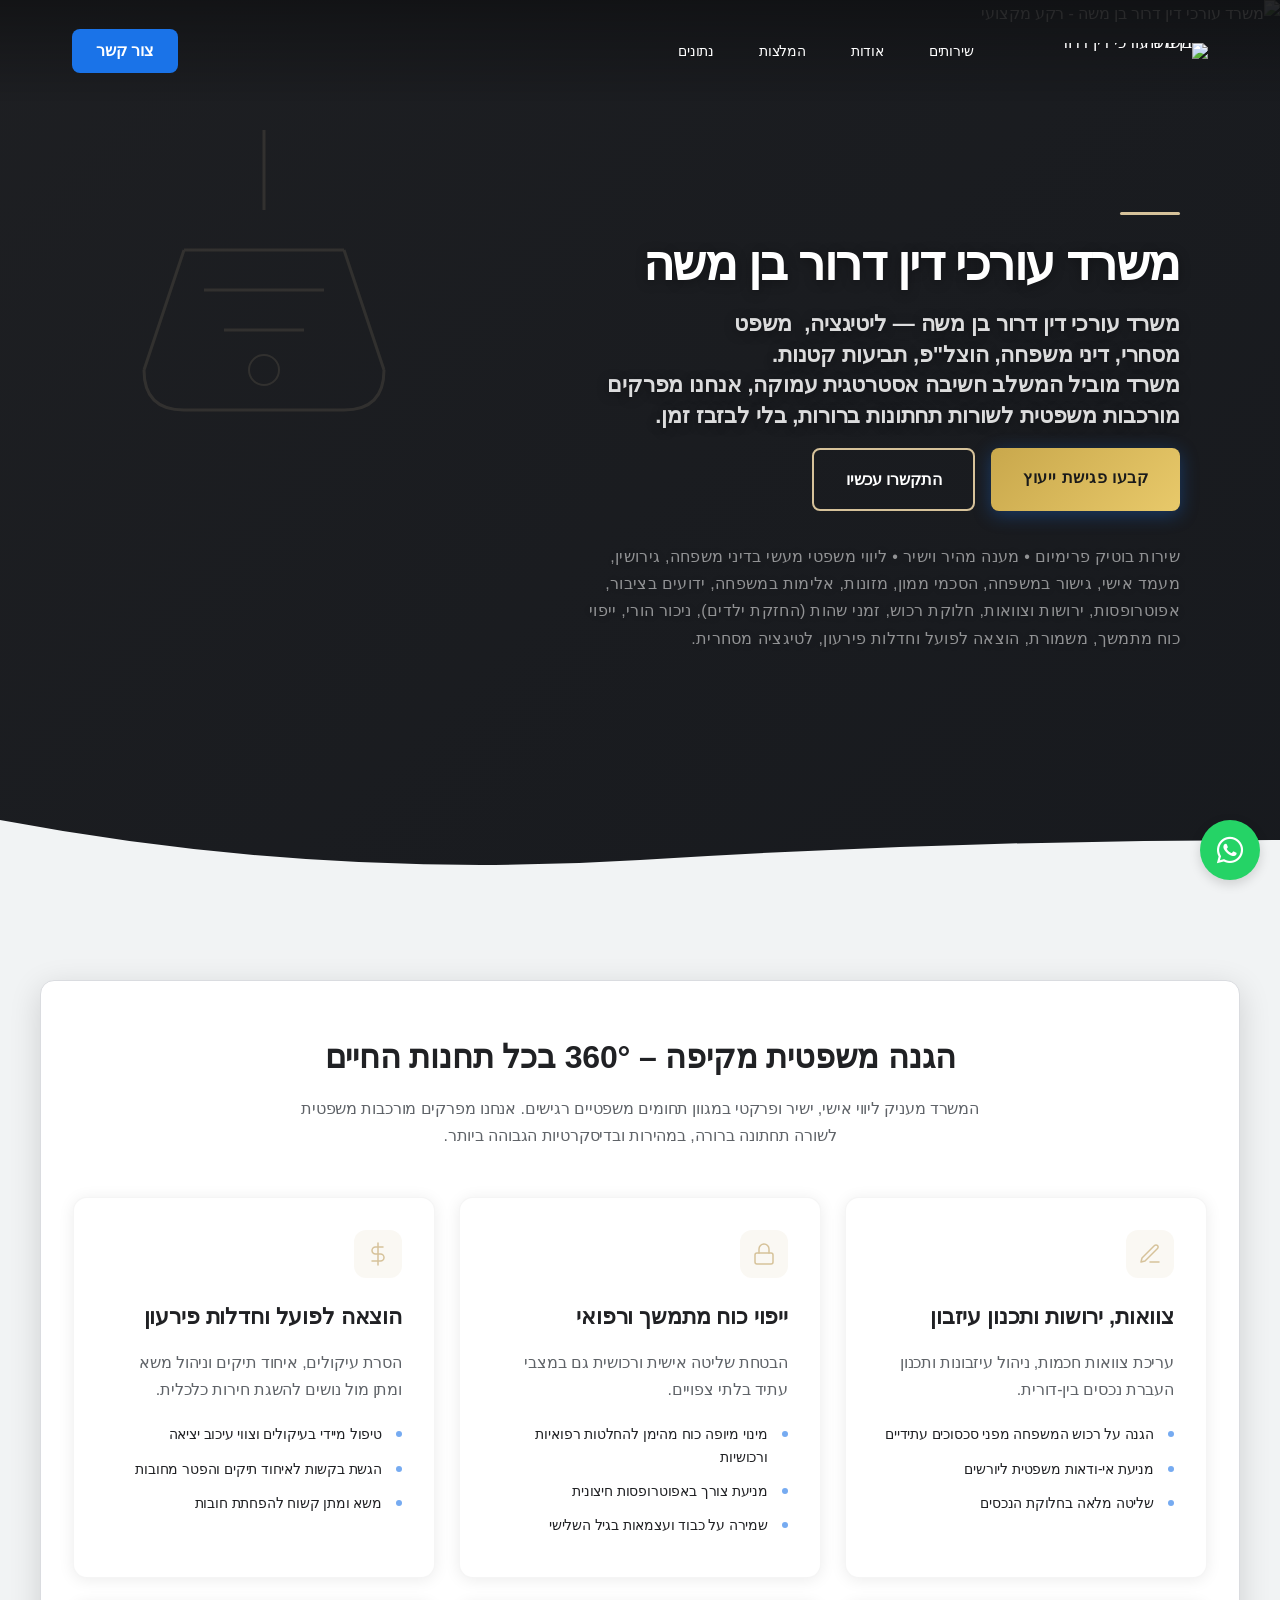
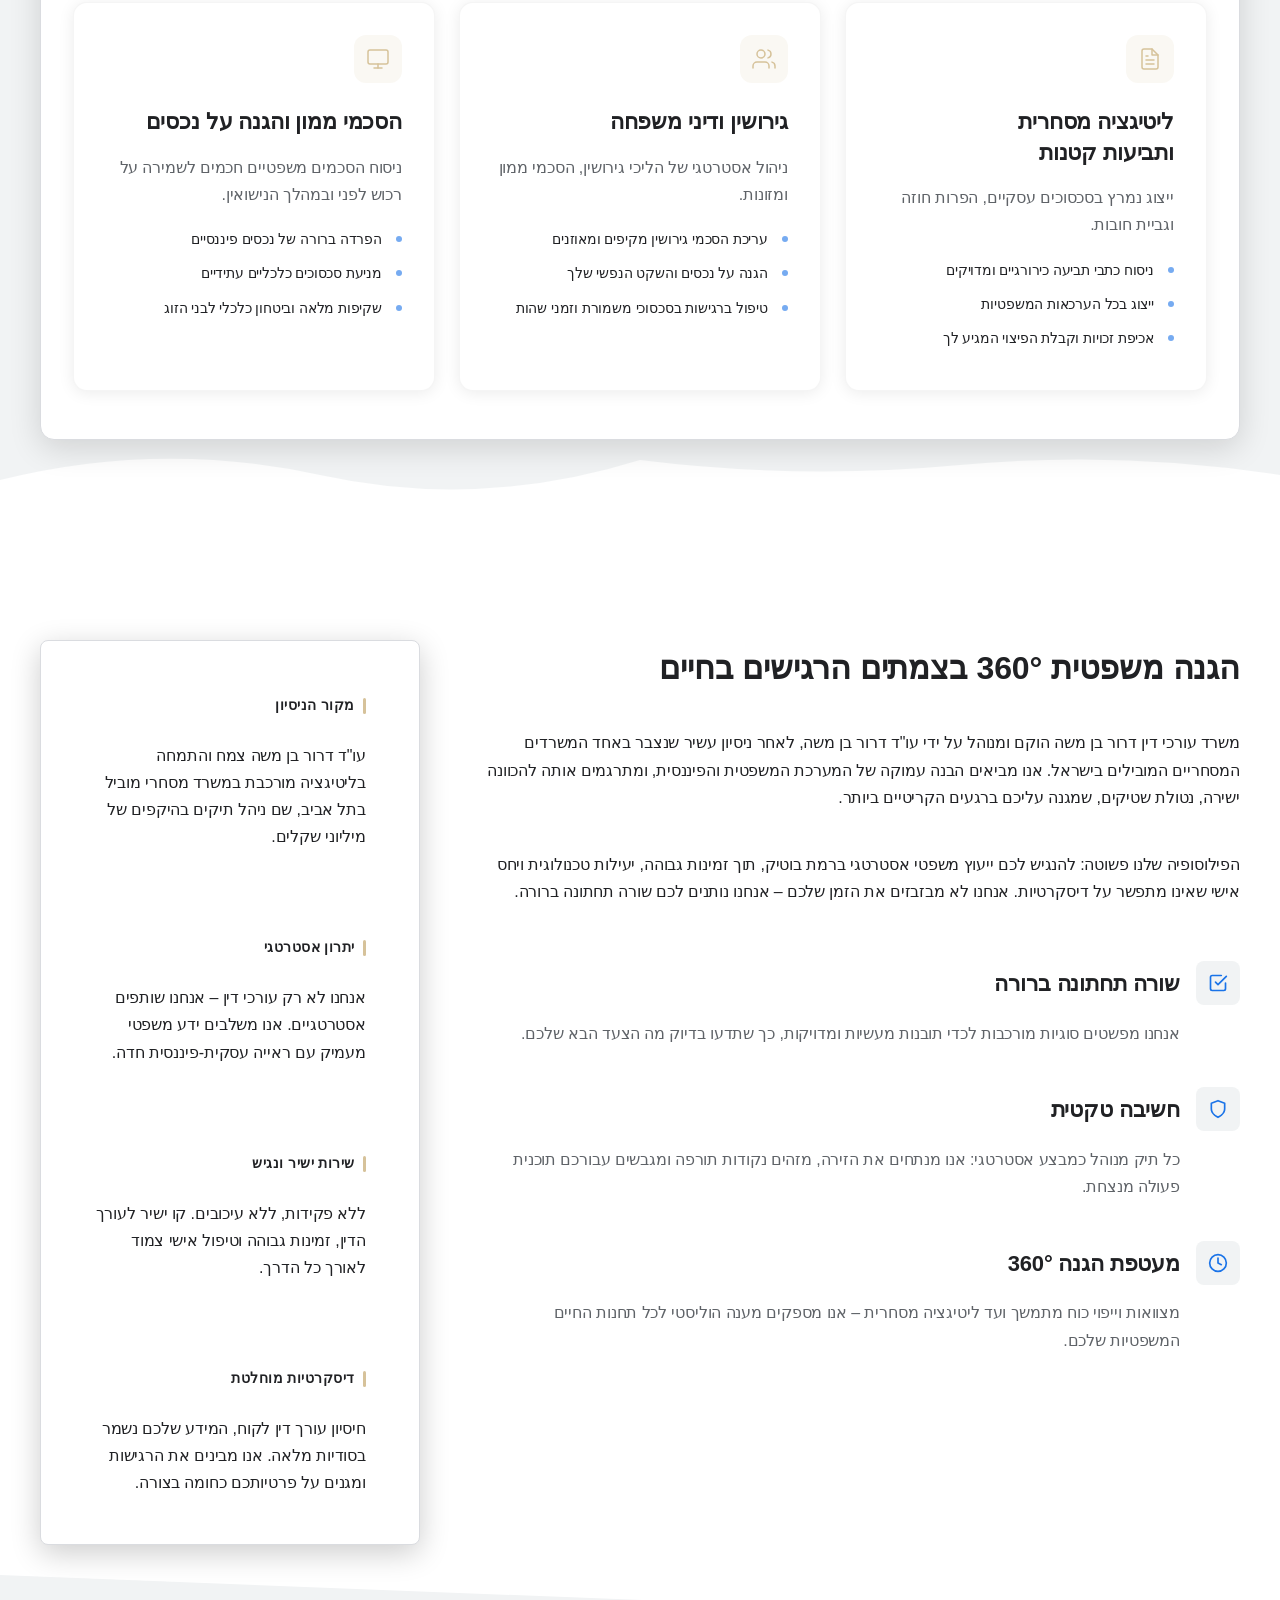
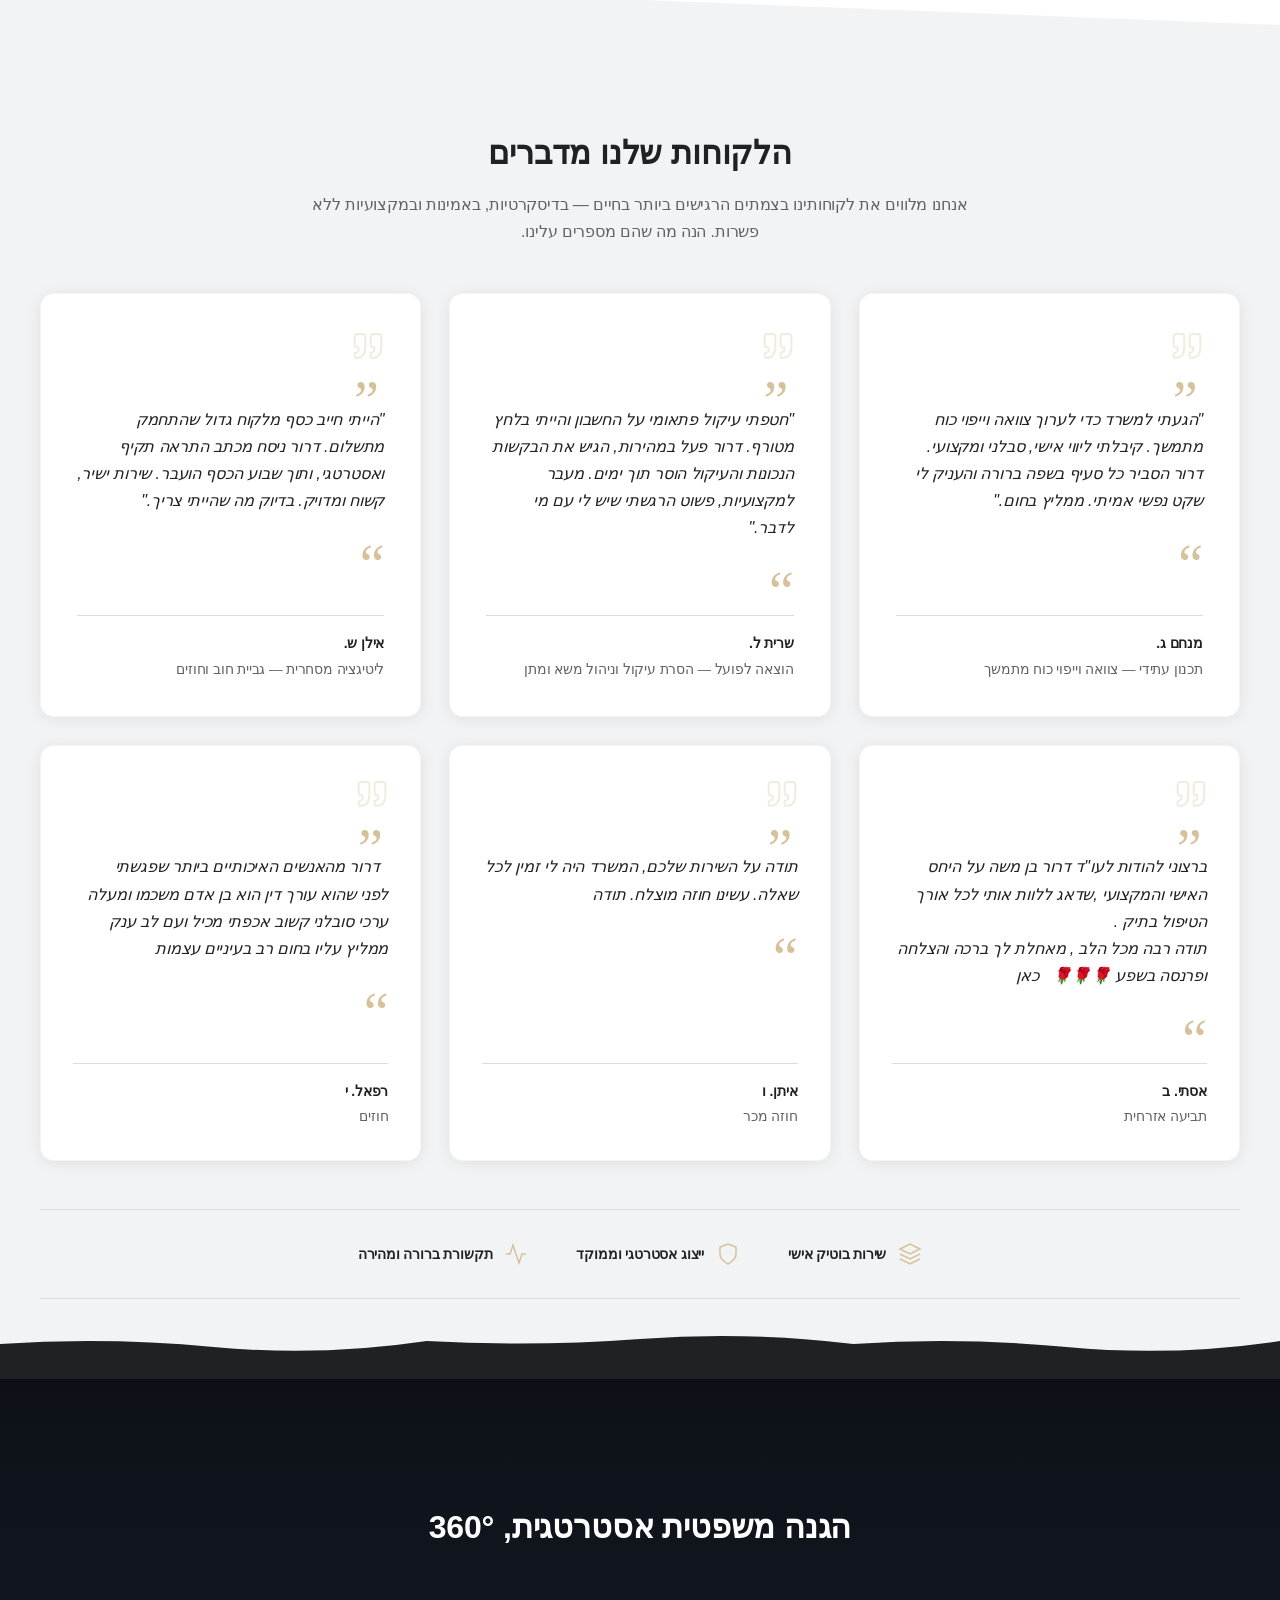
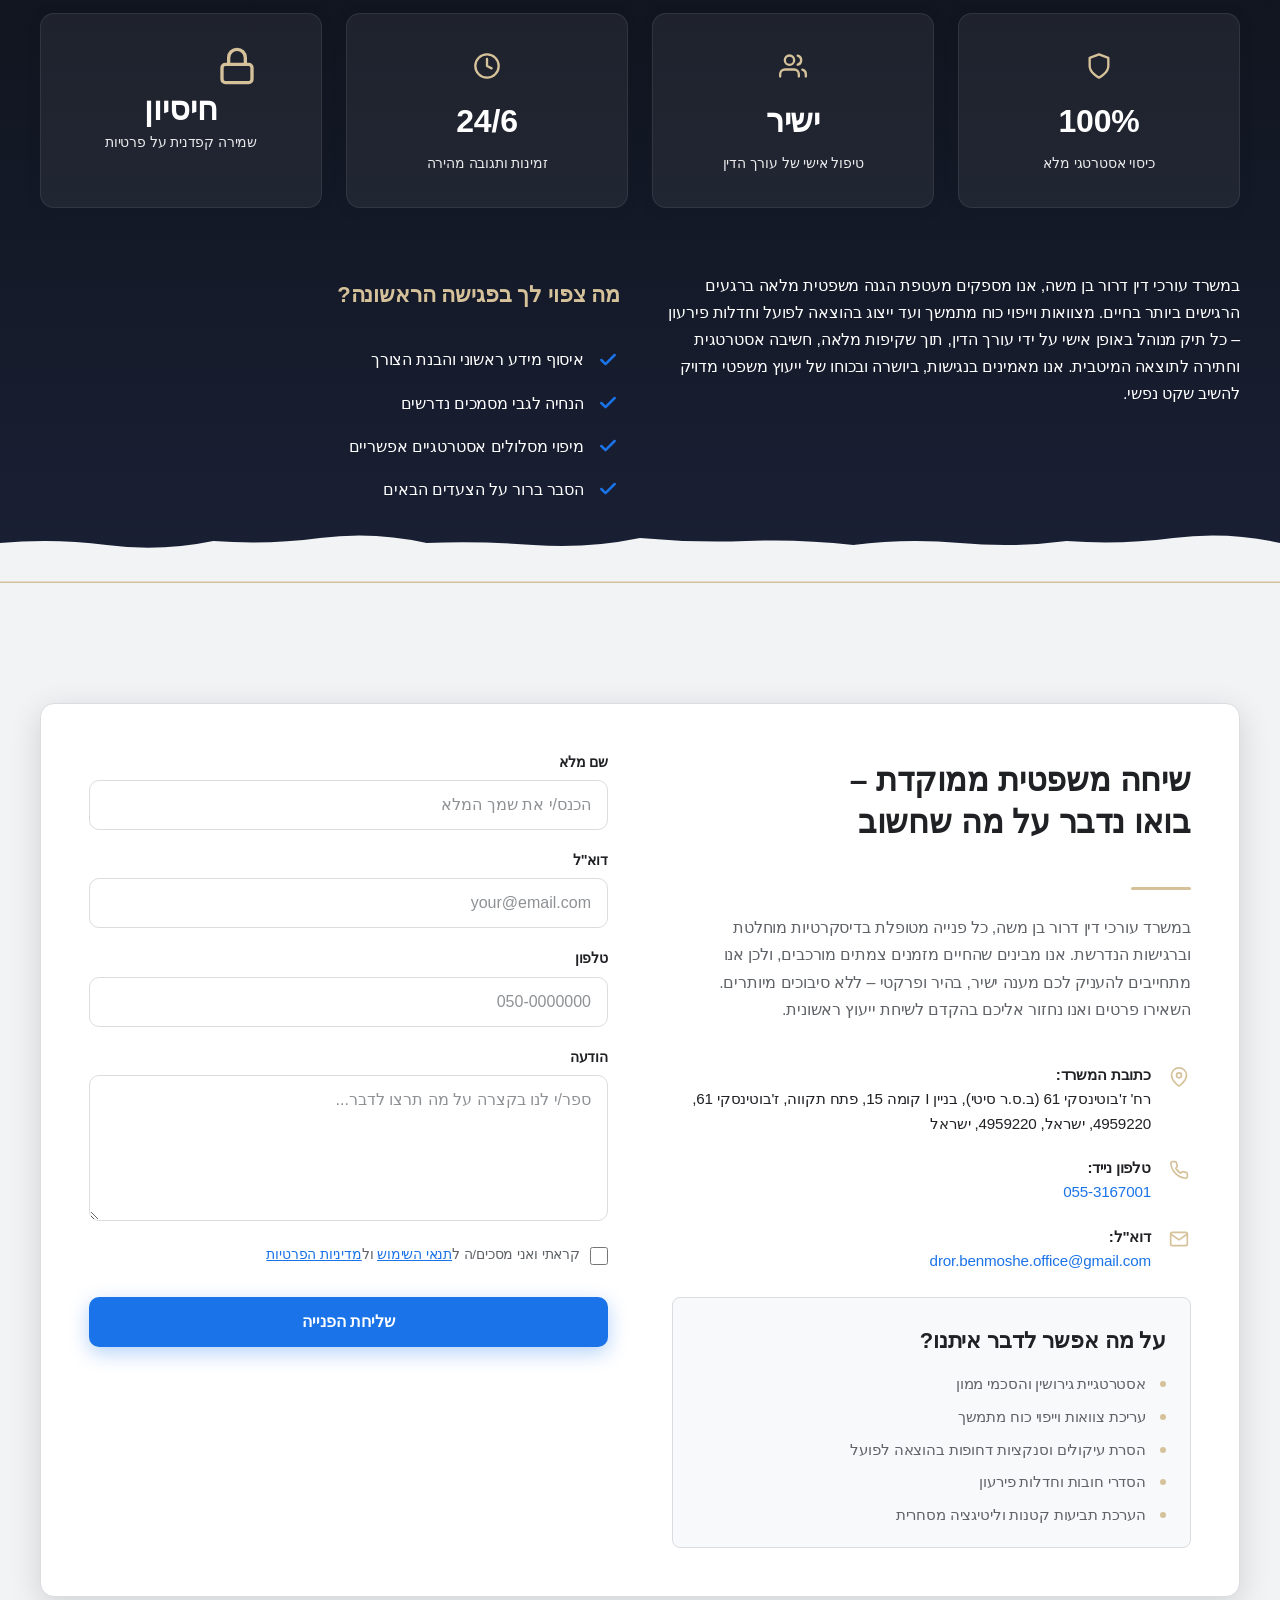
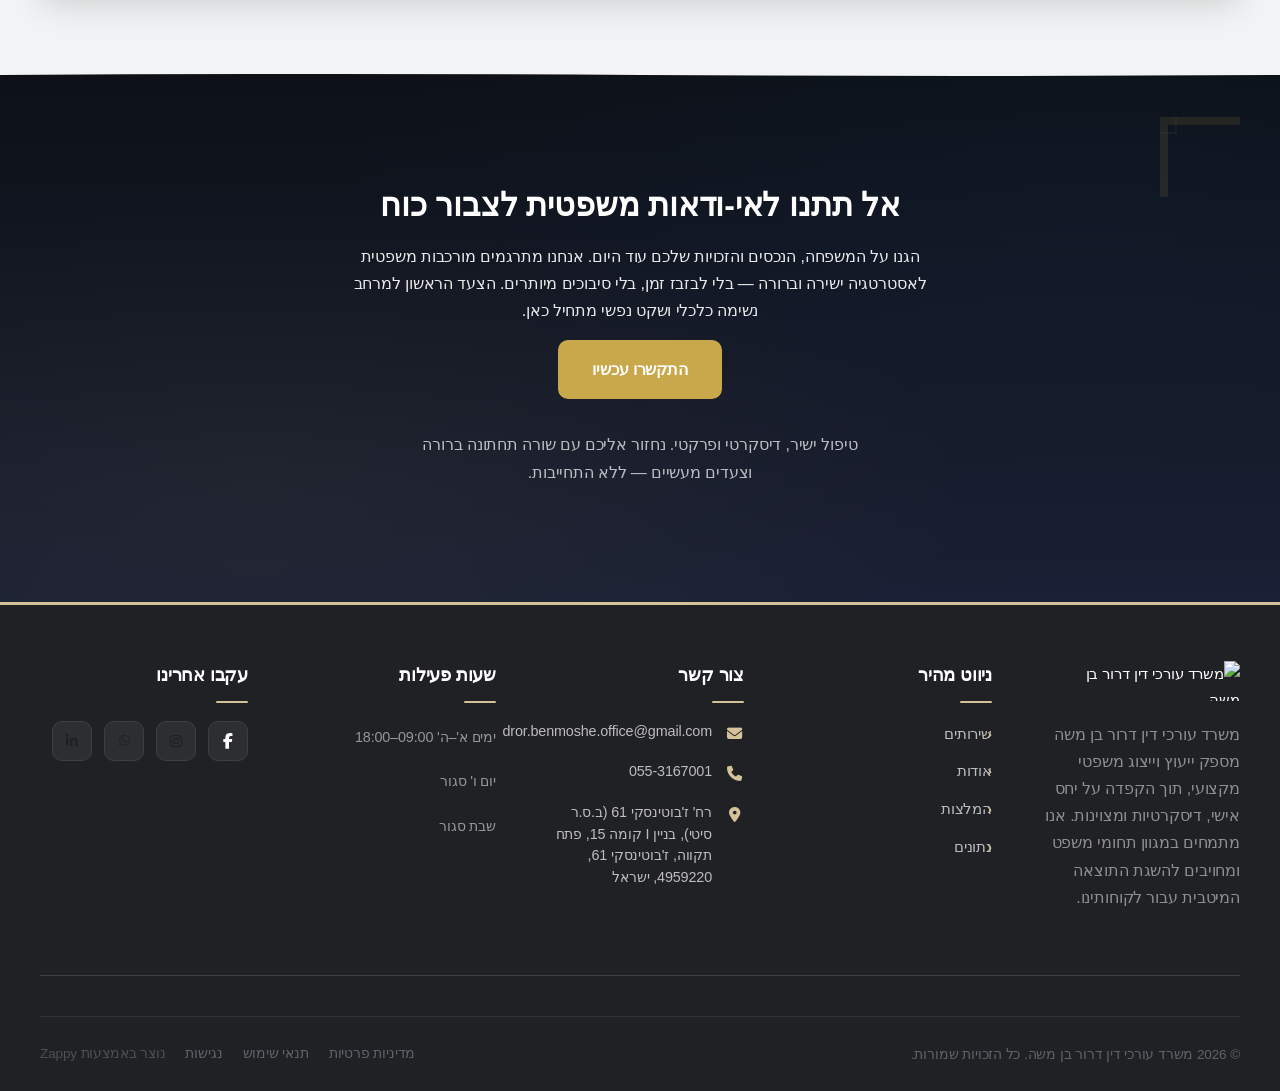
==== index.html @ 597d8783 "Background sync: Progressive GitHub Sync" ====
<!DOCTYPE html>
<html lang="he" dir="rtl">
<head>
    <meta charset="UTF-8">
    <meta name="viewport" content="width=device-width, initial-scale=1.0">
    <meta name="robots" content="index, follow">
    <title>הגנה משפטית 360° — משרד עורכי דין דרור בן משה</title>
    <meta name="description" content="משרד בוטיק מוביל המעניק שירותי ייעוץ משפטי prepaid לרגעים הרגישים בחיים: צוואות, ייפוי כוח, חדלות פירעון ותביעות קטנות. דיסקרטיות, בהירות וליווי צמוד מזומן לפתרון. התקשרו עוד היום לפגישת היכרות.">
    <meta name="keywords" content="שירותים משפטיים prepaid, ייעוץ משפטי unbundled, עורך דין צוואות וייפוי כוח, חדלות פירעון וייעוץ כלכלי, משרד עורכי דין בוטיק">
    
    <!-- Favicons -->
    <link rel="icon" type="image/x-icon" href="/assets/favicon.ico">
    <link rel="icon" type="image/png" sizes="16x16" href="/assets/favicon-16x16.png">
    <link rel="icon" type="image/png" sizes="32x32" href="/assets/favicon-32x32.png">
    <link rel="icon" type="image/png" sizes="48x48" href="/assets/favicon-48x48.png">
    <link rel="icon" type="image/png" sizes="192x192" href="/assets/favicon-192x192.png">
    <link rel="icon" type="image/png" sizes="512x512" href="/assets/favicon-512x512.png">
    <link rel="apple-touch-icon" href="/assets/apple-touch-icon.png">
    <!-- Zappy Analytics -->
<script>
(function() {
  'use strict';
  
  // Configuration
  var config = {
    websiteId: 'db099680-3b68-44b3-8555-7698081697cc',
    apiUrl: 'https://api.zappy5.com/api/analytics/track',
    sessionDuration: 30 * 60 * 1000, // 30 minutes
    visitorDuration: 30 * 24 * 60 * 60 * 1000, // 30 days
    trackPageViews: true,
    trackClicks: true,
    trackFormSubmissions: true
  };
  
  // Generate or retrieve persistent visitor ID (30 days)
  function getVisitorId() {
    var visitorKey = 'zappy_visitor_' + config.websiteId;
    var visitor = null;
    
    try {
      visitor = localStorage.getItem(visitorKey);
      if (visitor) {
        var visitorData = JSON.parse(visitor);
        var now = Date.now();
        
        // Check if visitor ID is still valid (30 days)
        if (now - visitorData.created < config.visitorDuration) {
          // Update last seen timestamp
          visitorData.lastSeen = now;
          localStorage.setItem(visitorKey, JSON.stringify(visitorData));
          return visitorData.id;
        }
      }
    } catch (e) {
      console.warn('Zappy Analytics: LocalStorage not available');
    }
    
    // Generate new visitor ID
    var newVisitorId = 'zv_' + Date.now() + '_' + Math.random().toString(36).substr(2, 9);
    
    try {
      localStorage.setItem(visitorKey, JSON.stringify({
        id: newVisitorId,
        created: Date.now(),
        lastSeen: Date.now()
      }));
    } catch (e) {
      // Continue without local storage
    }
    
    return newVisitorId;
  }
  
  // Generate or retrieve session ID (30 minutes)
  function getSessionId() {
    var sessionKey = 'zappy_session_' + config.websiteId;
    var session = null;
    
    try {
      session = sessionStorage.getItem(sessionKey);
      if (session) {
        var sessionData = JSON.parse(session);
        var now = Date.now();
        
        // Check if session is still valid
        if (now - sessionData.timestamp < config.sessionDuration) {
          // Update timestamp
          sessionData.timestamp = now;
          sessionStorage.setItem(sessionKey, JSON.stringify(sessionData));
          return sessionData.id;
        }
      }
    } catch (e) {
      console.warn('Zappy Analytics: SessionStorage not available');
    }
    
    // Generate new session ID
    var newSessionId = 'zs_' + Date.now() + '_' + Math.random().toString(36).substr(2, 9);
    
    try {
      sessionStorage.setItem(sessionKey, JSON.stringify({
        id: newSessionId,
        timestamp: Date.now()
      }));
    } catch (e) {
      // Continue without session storage
    }
    
    return newSessionId;
  }
  
  var visitorId = getVisitorId();
  var sessionId = getSessionId();
  
  // Track an event
  function trackEvent(eventType, data) {
    data = data || {};
    
    var eventData = {
      website_id: config.websiteId,
      event_type: eventType,
      page_path: window.location.pathname,
      referrer: document.referrer || 'direct',
      visitor_id: visitorId,
      session_id: sessionId,
      metadata: data
    };
    
    // Use sendBeacon if available (better for page unload events)
    if (navigator.sendBeacon) {
      var blob = new Blob([JSON.stringify(eventData)], { type: 'application/json' });
      navigator.sendBeacon(config.apiUrl, blob);
    } else {
      // Fallback to fetch
      fetch(config.apiUrl, {
        method: 'POST',
        headers: {
          'Content-Type': 'application/json'
        },
        body: JSON.stringify(eventData),
        keepalive: true
      }).catch(function(error) {
        console.warn('Zappy Analytics: Failed to track event', error);
      });
    }
  }
  
  // Track page view
  if (config.trackPageViews) {
    trackEvent('pageview', {
      title: document.title,
      url: window.location.href
    });
  }
  
  // Track clicks on important elements
  if (config.trackClicks) {
    document.addEventListener('click', function(e) {
      var target = e.target;
      
      // Track button clicks (counted as actions)
      if (target.tagName === 'BUTTON' || target.closest('button')) {
        var button = target.tagName === 'BUTTON' ? target : target.closest('button');
        var clickMeta = {
          element: 'button',
          text: button.textContent.trim().substring(0, 100),
          id: button.id || null,
          class: button.className || null
        };
        
        trackEvent('click', clickMeta);
      }
      
      // Track link clicks (navigation - not counted as actions)
      else if (target.tagName === 'A' || target.closest('a')) {
        var link = target.tagName === 'A' ? target : target.closest('a');
        var navMeta = {
          element: 'link',
          text: link.textContent.trim().substring(0, 100),
          href: link.href,
          external: link.hostname !== window.location.hostname
        };
        
        trackEvent('navigation', navMeta);
      }
    }, true);
  }
  
  
  // Track form submissions
  if (config.trackFormSubmissions) {
    document.addEventListener('submit', function(e) {
      var form = e.target;
      
      trackEvent('form_submit', {
        form_id: form.id || null,
        form_name: form.name || null,
        form_action: form.action || null,
        form_method: form.method || 'GET'
      });
    }, true);
  }
  
  // Track time on page (send on page unload)
  var pageLoadTime = Date.now();
  
  window.addEventListener('beforeunload', function() {
    var timeOnPage = Math.floor((Date.now() - pageLoadTime) / 1000); // in seconds
    
    trackEvent('page_unload', {
      time_on_page: timeOnPage,
      page_path: window.location.pathname
    });
  });
  
  // Expose tracking function globally for custom events
  window.zappyAnalytics = {
    track: trackEvent,
    getVisitorId: function() { return visitorId; },
    getSessionId: function() { return sessionId; }
  };
  
})();
</script>
<!-- End Zappy Analytics -->
    <meta property="og:title" content="הגנה משפטית 360° — משרד עורכי דין דרור בן משה">
    <meta property="og:description" content="משרד בוטיק מוביל המעניק שירותי ייעוץ משפטי prepaid לרגעים הרגישים בחיים: צוואות, ייפוי כוח, חדלות פירעון ותביעות קטנות. דיסקרטיות, בהירות וליווי צמוד מזומן לפתרון. התקשרו עוד היום לפגישת היכרות.">
    <meta name="twitter:card" content="summary_large_image">
    <meta name="twitter:title" content="הגנה משפטית 360° — משרד עורכי דין דרור בן משה">
    <meta name="twitter:description" content="משרד בוטיק מוביל המעניק שירותי ייעוץ משפטי prepaid לרגעים הרגישים בחיים: צוואות, ייפוי כוח, חדלות פירעון ותביעות קטנות. דיסקרטיות, בהירות וליווי צמוד מזומן לפתרון. התקשרו עוד היום לפגישת היכרות.">
    <meta property="og:type" content="website">
  <meta property="og:locale" content="he_IL">
  
  
  
  
  
  <link rel="stylesheet" href="https://cdnjs.cloudflare.com/ajax/libs/font-awesome/6.4.0/css/all.min.css">
  <style>
    .skip-link { position: absolute; top: 0; left: 0; transform: translateY(-200%); padding: 12px 18px; background: var(--bg-dark, #1a1a1a); color: var(--text-light, #fff); font-weight: 600; border-radius: 0 0 8px 0; z-index: 10000; }
    .skip-link:focus { transform: none; outline: 2px solid var(--ring, #fff); outline-offset: 2px; }
    :focus-visible { outline: 2px solid var(--ring, currentColor); outline-offset: 3px; }
  </style>


  
    <!-- Favicons -->
    <link rel="icon" type="image/x-icon" href="/assets/favicon.ico">
    <link rel="icon" type="image/png" sizes="16x16" href="/assets/favicon-16x16.png">
    <link rel="icon" type="image/png" sizes="32x32" href="/assets/favicon-32x32.png">
    <link rel="icon" type="image/png" sizes="48x48" href="/assets/favicon-48x48.png">
    <link rel="icon" type="image/png" sizes="192x192" href="/assets/favicon-192x192.png">
    <link rel="icon" type="image/png" sizes="512x512" href="/assets/favicon-512x512.png">
    <link rel="apple-touch-icon" href="/assets/apple-touch-icon.png">
    <!-- Cookie Consent -->
    <link rel="stylesheet" href="https://cdn.jsdelivr.net/npm/vanilla-cookieconsent@3/dist/cookieconsent.css">
    <script src="https://cdn.jsdelivr.net/npm/vanilla-cookieconsent@3/dist/cookieconsent.umd.js"></script>
    <!-- Mickidum Accessibility Toolbar -->
    <script src="https://cdn.jsdelivr.net/gh/mickidum/acc_toolbar/acctoolbar/acctoolbar.min.js"></script>
    <link rel="stylesheet" href="/styles.css">
    <script>window.ZAPPY_WEBSITE_ID = "db099680-3b68-44b3-8555-7698081697cc"; window.ZAPPY_API_BASE = "https://api.zappy5.com";</script>

    <style id="zappy-dropdown-submenu-styles">
      /* ========== DESKTOP DROPDOWN SUBMENU STYLES ========== */
      /* Base styles for dropdown submenus - parent must be positioned */
      .nav-menu li:has(.sub-menu), nav li:has(.sub-menu), .navbar li:has(.sub-menu), #navMenu li:has(.sub-menu) { position: relative; }
      /* Submenu base - hidden by default */
      .nav-menu .sub-menu, nav .sub-menu, .navbar .sub-menu, #navMenu .sub-menu { display: block !important; position: absolute !important; top: 100%; left: 0; min-width: 220px; background: white; border-radius: 8px; box-shadow: 0 8px 25px rgba(0,0,0,0.15); padding: 8px 0; opacity: 0; visibility: hidden; transform: translateY(10px); transition: all 0.3s ease; z-index: 1000; list-style: none; pointer-events: none; }
      /* CRITICAL: Desktop hover styles to show dropdown */
      .nav-menu li:hover > .sub-menu, nav li:hover > .sub-menu, .navbar li:hover > .sub-menu, #navMenu li:hover > .sub-menu { opacity: 1 !important; visibility: visible !important; transform: translateY(0) !important; pointer-events: auto !important; }
      /* Submenu item styling */
      .sub-menu li { list-style: none; margin: 0; padding: 0; }
      .sub-menu a { display: block !important; padding: 10px 16px !important; color: var(--text-dark, #333) !important; font-weight: 500; text-decoration: none; white-space: nowrap; transition: background-color 0.2s; }
      .sub-menu .zappy-nav-child > a { padding-left: 28px !important; font-size: 0.9em !important; opacity: 0.85 !important; }
      [dir="rtl"] .sub-menu .zappy-nav-child > a, html[lang="he"] .sub-menu .zappy-nav-child > a, html[lang="ar"] .sub-menu .zappy-nav-child > a { padding-left: 10px !important; padding-right: 28px !important; }
      .sub-menu .zappy-nav-parent > a { font-weight: 600 !important; }
      .sub-menu a:hover { background-color: #f5f5f5; }
      /* RTL (Hebrew/Arabic) dropdown positioning */
      [dir="rtl"] .nav-menu .sub-menu, [dir="rtl"] nav .sub-menu, [dir="rtl"] .navbar .sub-menu, html[lang="he"] .nav-menu .sub-menu, html[lang="he"] nav .sub-menu, html[lang="he"] .navbar .sub-menu, html[lang="ar"] .nav-menu .sub-menu, html[lang="ar"] nav .sub-menu, html[lang="ar"] .navbar .sub-menu { left: auto !important; right: 0 !important; }
      /* Hide empty dropdown menus (exclude catalog sub-menus that use <a> children instead of <li>) */
      .sub-menu:empty, .sub-menu:not(:has(li:not(.zappy-hidden-menu-item))):not(:has(> a)), .sub-menu:not(:has(li)):not(:has(> a)) { display: none !important; opacity: 0 !important; visibility: hidden !important; pointer-events: none !important; }
      /* Desktop: show submenu on Menu Group hover */
      li:has(.menu-group-title):hover > .sub-menu { opacity: 1 !important; visibility: visible !important; transform: translateY(0) !important; pointer-events: auto !important; }
      /* Menu Group title styling */
      .nav-menu > li > .menu-group-title, #navMenu > li > .menu-group-title { display: inline-block; padding: 0.5rem 1rem; cursor: default; user-select: none; }
      
      /* ========== MOBILE SUBMENU STYLES ========== */
      @media (max-width: 768px) {
        .nav-menu .sub-menu, nav .sub-menu, .navbar .sub-menu, #navMenu .sub-menu { position: static !important; transform: none !important; box-shadow: none !important; background: transparent !important; max-height: 0; overflow: hidden; opacity: 0; visibility: hidden; transition: max-height 0.3s ease, opacity 0.3s ease; padding: 0 !important; border-radius: 0 !important; }
        .navbar .sub-menu.mobile-expanded, .nav-menu .sub-menu.mobile-expanded, #navMenu .sub-menu.mobile-expanded { max-height: none !important; overflow-y: visible !important; opacity: 1 !important; visibility: visible !important; padding: 8px 0 8px 16px !important; }
        [dir="rtl"] .sub-menu.mobile-expanded, html[lang="he"] .sub-menu.mobile-expanded { padding: 8px 16px 8px 0 !important; }
        /* Disable hover behavior on mobile */
        .nav-menu li:hover > .sub-menu, nav li:hover > .sub-menu, .navbar li:hover > .sub-menu, #navMenu li:hover > .sub-menu { opacity: 0; visibility: hidden; pointer-events: none; }
        .nav-menu li > .sub-menu.mobile-expanded, nav li > .sub-menu.mobile-expanded, .navbar li > .sub-menu.mobile-expanded, #navMenu li > .sub-menu.mobile-expanded { opacity: 1 !important; visibility: visible !important; pointer-events: auto !important; }
        .nav-menu li:has(.sub-menu), nav li:has(.sub-menu), .navbar li:has(.sub-menu), #navMenu li:has(.sub-menu) { display: flex !important; flex-wrap: wrap !important; align-items: center !important; position: relative !important; min-height: 44px !important; }
        .nav-menu li:has(.sub-menu) > a, nav li:has(.sub-menu) > a, .navbar li:has(.sub-menu) > a, #navMenu li:has(.sub-menu) > a { flex: 1 !important; min-width: 0 !important; }
        .nav-menu li:has(.sub-menu) > .menu-group-title, nav li:has(.sub-menu) > .menu-group-title, .navbar li:has(.sub-menu) > .menu-group-title, #navMenu li:has(.sub-menu) > .menu-group-title { flex: 1 !important; min-width: 0 !important; padding: 0 !important; line-height: inherit !important; }
        .nav-menu li:has(.sub-menu) > .sub-menu, nav li:has(.sub-menu) > .sub-menu, .navbar li:has(.sub-menu) > .sub-menu, #navMenu li:has(.sub-menu) > .sub-menu { flex-basis: 100% !important; width: 100% !important; }
        .nav-menu li:has(.sub-menu) > a [class*="chevron"], .nav-menu li:has(.sub-menu) > a [class*="arrow"], .nav-menu li:has(.sub-menu) > a .fa-chevron-down, .nav-menu li:has(.sub-menu) > a .fa-angle-down, nav li:has(.sub-menu) > a [class*="chevron"], nav li:has(.sub-menu) > a [class*="arrow"], #navMenu li:has(.sub-menu) > a [class*="chevron"], #navMenu li:has(.sub-menu) > a [class*="arrow"] { display: none !important; visibility: hidden !important; }
        .mobile-submenu-toggle { display: flex !important; align-items: center !important; justify-content: center !important; width: 44px !important; height: auto !important; background: transparent !important; border: none !important; cursor: pointer !important; color: var(--text-light) !important; position: static !important; flex-shrink: 0 !important; align-self: stretch !important; z-index: 2 !important; padding: 0 !important; margin: 0 !important; }
        .mobile-submenu-toggle::after { content: '' !important; width: 0 !important; height: 0 !important; border-left: 6px solid transparent !important; border-right: 6px solid transparent !important; border-top: 7px solid currentColor !important; transition: transform 0.3s ease !important; }
        .mobile-submenu-toggle.expanded::after { transform: rotate(180deg) !important; }
        .sub-menu a { padding: 10px 0 !important; display: block !important; color: var(--text-light) !important; white-space: normal !important; }
        .sub-menu .zappy-nav-child > a { padding-left: 28px !important; font-size: 0.9em !important; opacity: 0.85 !important; }
        [dir="rtl"] .sub-menu .zappy-nav-child > a, html[lang="he"] .sub-menu .zappy-nav-child > a, html[lang="ar"] .sub-menu .zappy-nav-child > a { padding-left: 0 !important; padding-right: 28px !important; }
        .sub-menu .zappy-nav-parent > a { font-weight: 600 !important; }
        .nav-menu.active, #navMenu.active { max-width: 100vw !important; overflow-x: hidden !important; box-sizing: border-box !important; }
        .navbar .sub-menu li a, nav.navbar .sub-menu li a, .zappy-products-dropdown .sub-menu a { color: var(--text-light) !important; }
      }
      @media (min-width: 769px) { .mobile-submenu-toggle { display: none !important; } }
    </style>

    <style id="zappy-widget-visibility">
      html[dir="rtl"] .whatsapp-float { right: 20px !important; left: auto !important; }
      html[dir="ltr"] .whatsapp-float, html:not([dir]) .whatsapp-float { left: 20px !important; right: auto !important; }
      html[dir="rtl"] #mic-access-tool-general-button, html[dir="rtl"] .mic-access-tool-general-button,
      html[dir="rtl"] #mic-init-access-tool .mic-access-tool-general-button,
      html[dir="rtl"] #mic-init-access-tool #mic-access-tool-general-button,
      html[dir="rtl"] ._access-icon { left: 20px !important; right: auto !important; }
      html[dir="ltr"] #mic-access-tool-general-button, html[dir="ltr"] .mic-access-tool-general-button,
      html[dir="ltr"] #mic-init-access-tool .mic-access-tool-general-button,
      html[dir="ltr"] #mic-init-access-tool #mic-access-tool-general-button,
      html[dir="ltr"] ._access-icon,
      html:not([dir]) #mic-access-tool-general-button, html:not([dir]) .mic-access-tool-general-button,
      html:not([dir]) #mic-init-access-tool .mic-access-tool-general-button,
      html:not([dir]) #mic-init-access-tool #mic-access-tool-general-button,
      html:not([dir]) ._access-icon { right: 20px !important; left: auto !important; }
      @media (max-width: 768px) { .whatsapp-float { display: flex !important; } }
      @media (min-width: 769px) { .whatsapp-float { display: flex !important; } }
      @media (max-width: 768px) {
        #mic-access-tool-general-button, .mic-access-tool-general-button,
        #mic-init-access-tool .mic-access-tool-general-button, #mic-init-access-tool #mic-access-tool-general-button,
        ._access-icon { display: flex !important; visibility: visible !important; opacity: 1 !important; pointer-events: auto !important; }
        #mic-access-tool-box.opened-mic-access-tool, .mic-access-tool-box.opened-mic-access-tool,
        #mic-init-access-tool #mic-access-tool-box.opened-mic-access-tool {
          visibility: visible !important; opacity: 1 !important; pointer-events: auto !important;
        }
      }
      @media (min-width: 769px) {
        #mic-access-tool-general-button, .mic-access-tool-general-button,
        #mic-init-access-tool .mic-access-tool-general-button, #mic-init-access-tool #mic-access-tool-general-button,
        ._access-icon { display: flex !important; visibility: visible !important; opacity: 1 !important; pointer-events: auto !important; }
        #mic-access-tool-box.opened-mic-access-tool, .mic-access-tool-box.opened-mic-access-tool,
        #mic-init-access-tool #mic-access-tool-box.opened-mic-access-tool {
          visibility: visible !important; opacity: 1 !important; pointer-events: auto !important;
        }
      }
    </style>
</head>
<body>
<a class="skip-link" href="#main">דלג לתוכן הראשי</a>
  <nav class="navbar" dir="rtl">
  <button class="mobile-toggle" id="mobileToggle" aria-label="Menu">
    <svg class="hamburger-icon" width="24" height="24" viewBox="0 0 24 24" fill="none">
      <path d="M3 12h18M3 6h18M3 18h18" stroke="currentColor" stroke-width="2" stroke-linecap="round"></path>
    </svg>
    <svg class="close-icon" width="24" height="24" viewBox="0 0 24 24" fill="none" style="display: none;">
      <path d="M18 6L6 18M6 6l12 12" stroke="currentColor" stroke-width="2" stroke-linecap="round"></path>
    </svg>
  </button>
  
  <button class="phone-header-btn" data-phone="0553167001" aria-label="Call">
    <svg width="20" height="20" viewBox="0 0 24 24" fill="currentColor">
      <path d="M22 16.92v3a2 2 0 0 1-2.18 2 19.79 19.79 0 0 1-8.63-3.07 19.5 19.5 0 0 1-6-6 19.79 19.79 0 0 1-3.07-8.67A2 2 0 0 1 4.11 2h3a2 2 0 0 1 2 1.72 12.84 12.84 0 0 0 .7 2.81 2 2 0 0 1-.45 2.11L8.09 9.91a16 16 0 0 0 6 6l1.27-1.27a2 2 0 0 1 2.11-.45 12.84 12.84 0 0 0 2.81.7A2 2 0 0 1 22 16.92z"></path>
    </svg>
  </button>

  <div class="nav-container">
    <div class="nav-right-group"><div class="nav-brand">
      <a href="/" class="logo-link"><img class="logo" src="/assets/legal-services-logo-1780522849122-pnewk5.webp?v=1780522849556-g37ozd" alt="משרד עורכי דין דרור בן משה"></a>
    </div><ul class="nav-menu" id="navMenu"><li><a href="#services">שירותים</a></li><li><a href="#about">אודות</a></li><li><a href="#testimonials">המלצות</a></li><li><a href="#stats">נתונים</a></li></ul></div>
    
    
    
    <div class="nav-cta-container">
      <a href="#contact" class="nav-cta-btn">צור קשר</a>
    </div>
  </div>
</nav>
<script>

// Navbar Mobile Menu Toggle and Contrast Fix
(function() {
  // Use 'load' event instead of 'DOMContentLoaded' to ensure we run AFTER all other scripts
  window.addEventListener('load', function() {
    
    // FIX MOBILE BUTTON CONTRAST
    // Detect navbar background color and apply contrasting color to mobile buttons
    const navbar = document.querySelector('.navbar, nav, header');
    if (!navbar) {
      console.log('[Navbar] Navbar element not found');
      return;
    }
    
    // DECLARE VARIABLES EARLY to avoid Temporal Dead Zone errors
    // These are used in multiple places below
    let mobileToggle = document.getElementById('mobileToggle') ||
                       document.querySelector('.mobile-toggle') ||
                       document.querySelector('.hamburger') ||
                       document.querySelector('.hamburger-menu') ||
                       document.querySelector('.menu-toggle') ||
                       document.querySelector('.burger-menu') ||
                       document.querySelector('[aria-label="Menu"]') ||
                       document.querySelector('[aria-label="תפריט"]');
    
    const phoneBtn = document.querySelector('.phone-header-btn');
    
    const computedStyle = window.getComputedStyle(navbar);
    let bgColor = computedStyle.backgroundColor;
    
    console.log('[Navbar] Initial navbar background:', bgColor);
    
    // Check if background is transparent or rgba with 0 alpha
    const isTransparent = bgColor === 'transparent' || 
                         bgColor === 'rgba(0, 0, 0, 0)' ||
                         (bgColor.startsWith('rgba') && bgColor.includes(', 0)'));
    
    if (isTransparent) {
      // Check for background-image or gradient
      const bgImage = computedStyle.backgroundImage;
      if (bgImage && bgImage !== 'none') {
        console.log('[Navbar] Navbar has background image/gradient, using dark text');
        bgColor = 'rgb(240, 240, 240)'; // Assume light background
      } else {
        // Transparent navbar - check body background
        const bodyBg = window.getComputedStyle(document.body).backgroundColor;
        console.log('[Navbar] Navbar transparent, using body background:', bodyBg);
        bgColor = bodyBg;
      }
    }
    
    // Calculate luminance to determine if background is light or dark
    const rgb = bgColor.match(/\d+/g);
    if (rgb && rgb.length >= 3) {
      const r = parseInt(rgb[0]);
      const g = parseInt(rgb[1]);
      const b = parseInt(rgb[2]);
      const luminance = (0.299 * r + 0.587 * g + 0.114 * b) / 255;
      
      // Mobile button colors are set by Claude's AI-generated CSS (same as .nav-menu a)
      // No dynamic color overrides needed - colors come from the generated navbar CSS
      console.log('[Navbar] Mobile button colors preserved from Claude CSS (luminance:', luminance.toFixed(2) + ')');
      
      // FIX ICON SIZES - Ensure SVGs are properly sized and visible
      // INJECT CRITICAL CSS TO OVERRIDE ANY CONFLICTING RULES
      const criticalCSS = document.createElement('style');
      criticalCSS.id = 'zappy-mobile-nav-fix';
      const htmlLang = document.documentElement.lang || 'en';
      const htmlDir = document.documentElement.dir || 'ltr';
      // Check both dir attribute AND lang for RTL detection
      // dir="rtl" is the most reliable indicator
      const isRTL = htmlDir === 'rtl' || htmlLang === 'he' || htmlLang === 'ar';
      
      criticalCSS.textContent = `
        /* Hide mobile buttons on desktop, show only on mobile */
        @media (min-width: 769px) {
          .mobile-toggle,
          .phone-header-btn {
            display: none !important;
          }
        }
        
        /* Show and position mobile buttons correctly on mobile */
        @media (max-width: 768px) {
          .navbar,
          nav.navbar {
            min-height: 70px !important;
          }

          .mobile-toggle,
          .phone-header-btn {
            position: absolute !important;
            top: 0 !important;
            bottom: 0 !important;
            margin-top: auto !important;
            margin-bottom: auto !important;
            transform: none !important;
            z-index: 1001 !important;
            display: flex !important;
            align-items: center !important;
            justify-content: center !important;
            width: 36px !important;
            height: 36px !important;
            border-radius: 50% !important;
            border: none !important;
            cursor: pointer !important;
            padding: 6px !important;
            background: none !important;
            color: var(--nav-text, var(--text-light)) !important;
            touch-action: manipulation !important;
            -webkit-tap-highlight-color: transparent !important;
          }

          html[data-zappy-site-type="ecommerce"] .phone-header-btn,
          body[data-zappy-site-type="ecommerce"] .phone-header-btn,
          html[data-zappy-site-type="ecommerce"] header .phone-header-btn,
          html[data-zappy-site-type="ecommerce"] nav .phone-header-btn {
            display: none !important;
            visibility: hidden !important;
            width: 0 !important;
            height: 0 !important;
            min-width: 0 !important;
            overflow: hidden !important;
          }
          
          /* LTR positioning (default): hamburger LEFT, phone RIGHT */
          html:not([dir="rtl"]):not([lang="he"]):not([lang="ar"]) .mobile-toggle,
          html[dir="ltr"] .mobile-toggle {
            left: 12px !important;
            right: auto !important;
          }
          html:not([dir="rtl"]):not([lang="he"]):not([lang="ar"]) .phone-header-btn,
          html[dir="ltr"] .phone-header-btn {
            right: 12px !important;
            left: auto !important;
          }
          
          /* RTL positioning: hamburger RIGHT, phone LEFT */
          html[dir="rtl"] .mobile-toggle,
          html[lang="he"] .mobile-toggle,
          html[lang="ar"] .mobile-toggle {
            right: 12px !important;
            left: auto !important;
          }
          html[dir="rtl"] .phone-header-btn,
          html[lang="he"] .phone-header-btn,
          html[lang="ar"] .phone-header-btn {
            left: 12px !important;
            right: auto !important;
          }
          
          /* CRITICAL: Ensure nav-container has min-height on mobile */
          /* All children are positioned absolutely/fixed on mobile, so height:auto collapses to 0 */
          .nav-container {
            min-height: 70px !important;
            position: relative !important;
          }
          
          /* Ensure SVG icons are properly sized and inherit color */
          .mobile-toggle svg,
          .phone-header-btn svg {
            width: 24px !important;
            height: 24px !important;
            /* Don't force display - let JavaScript control hamburger/close toggle */
          }
          
          /* Reset nav-cta-container on mobile - remove desktop box-shadow/padding */
          /* that creates a visible ghost box when CTA button is hidden */
          .nav-cta-container {
            box-shadow: none !important;
            padding: 0 !important;
          }
          
          /* Hide nav-cta-container entirely on mobile when there's no lang-switcher */
          /* (only the CTA button is inside, and it's hidden on mobile) */
          .nav-cta-container:not(:has(.lang-switcher)) {
            display: none !important;
          }
          
          /* CRITICAL: Prevent hero image fade gradient from bleeding over headline text */
          /* The .image-fade-gradient has bottom: -30px (extends below parent) */
          /* On mobile stacked layout, this overlaps the h1 text below the image */
          .hero-image-column {
            overflow: hidden !important;
          }
          .image-fade-gradient {
            bottom: 0 !important;
          }
          
          /* Hide desktop language switcher on mobile - hamburger menu handles it */
          /* High specificity to override stored CSS */
          .lang-switcher,
          .nav-cta-container .lang-switcher,
          .nav-container .lang-switcher,
          .navbar .lang-switcher,
          .navbar .nav-cta-container .lang-switcher {
            display: none !important;
          }
        }
      `;
      
      // Remove existing fix if present and inject new one
      const existing = document.getElementById('zappy-mobile-nav-fix');
      if (existing) existing.remove();
      document.head.appendChild(criticalCSS);
      
      console.log('[Navbar] Critical CSS injected for mobile nav positioning');
      
      // ONLY apply inline positioning styles on mobile viewport
      // On desktop, the CSS handles hiding these buttons with display: none
      // Inline styles were breaking desktop layout by overriding CSS
      const isMobileViewport = window.innerWidth <= 768;
      
      if (mobileToggle) {
        // Icon sizing applies to all viewports for consistency
        const hamburgerIcon = mobileToggle.querySelector('.hamburger-icon');
        const closeIcon = mobileToggle.querySelector('.close-icon');
        
        if (hamburgerIcon) {
          hamburgerIcon.style.setProperty('width', '24px', 'important');
          hamburgerIcon.style.setProperty('height', '24px', 'important');
          hamburgerIcon.style.setProperty('display', 'block', 'important'); // Show hamburger by default
        }
        if (closeIcon) {
          closeIcon.style.setProperty('width', '24px', 'important');
          closeIcon.style.setProperty('height', '24px', 'important');
          closeIcon.style.setProperty('display', 'none', 'important'); // Hide close icon by default
        }
        
        // ONLY set positioning inline styles on mobile
        if (isMobileViewport) {
          mobileToggle.style.setProperty('position', 'absolute', 'important');
          mobileToggle.style.setProperty('top', '0', 'important');
          mobileToggle.style.setProperty('bottom', '0', 'important');
          mobileToggle.style.setProperty('margin-top', 'auto', 'important');
          mobileToggle.style.setProperty('margin-bottom', 'auto', 'important');
          mobileToggle.style.setProperty('transform', 'none', 'important');
          mobileToggle.style.setProperty('z-index', '1001', 'important');
          
          // Clear any inline left/right so CSS can take over based on html[dir]
          mobileToggle.style.removeProperty('left');
          mobileToggle.style.removeProperty('right');
          
          console.log('[Navbar] Mobile toggle positioning applied (mobile viewport)');
        } else {
          // On desktop, clear any positioning styles to let CSS handle it
          mobileToggle.style.removeProperty('position');
          mobileToggle.style.removeProperty('top');
          mobileToggle.style.removeProperty('transform');
          mobileToggle.style.removeProperty('z-index');
          mobileToggle.style.removeProperty('left');
          mobileToggle.style.removeProperty('right');
          console.log('[Navbar] Desktop viewport - cleared mobile toggle inline positioning');
        }
      }
      
      if (phoneBtn) {
        // Icon sizing applies to all viewports
        const phoneIcon = phoneBtn.querySelector('svg');
        if (phoneIcon) {
          phoneIcon.style.width = '24px';
          phoneIcon.style.height = '24px';
          phoneIcon.setAttribute('width', '24');
          phoneIcon.setAttribute('height', '24');
        }
        
        // ONLY set positioning inline styles on mobile
        if (isMobileViewport) {
          phoneBtn.style.setProperty('position', 'absolute', 'important');
          phoneBtn.style.setProperty('top', '0', 'important');
          phoneBtn.style.setProperty('bottom', '0', 'important');
          phoneBtn.style.setProperty('margin-top', 'auto', 'important');
          phoneBtn.style.setProperty('margin-bottom', 'auto', 'important');
          phoneBtn.style.setProperty('transform', 'none', 'important');
          phoneBtn.style.setProperty('z-index', '1001', 'important');
          
          // Clear any inline left/right so CSS can take over based on html[dir]
          phoneBtn.style.removeProperty('left');
          phoneBtn.style.removeProperty('right');
          
          console.log('[Navbar] Phone button positioning applied (mobile viewport)');
        } else {
          // On desktop, clear any positioning styles to let CSS handle it
          phoneBtn.style.removeProperty('position');
          phoneBtn.style.removeProperty('top');
          phoneBtn.style.removeProperty('transform');
          phoneBtn.style.removeProperty('z-index');
          phoneBtn.style.removeProperty('left');
          phoneBtn.style.removeProperty('right');
          console.log('[Navbar] Desktop viewport - cleared phone button inline positioning');
        }
      }
    } else {
      console.log('[Navbar] Could not parse background color:', bgColor);
    }
    
    // MOBILE MENU TOGGLE
    // Re-query in case DOM changed (mobileToggle already declared at top of function)
    mobileToggle = document.getElementById('mobileToggle') ||
                   document.querySelector('.mobile-toggle') ||
                   document.querySelector('.hamburger') ||
                   document.querySelector('.hamburger-menu') ||
                   document.querySelector('.menu-toggle') ||
                   document.querySelector('.burger-menu') ||
                   document.querySelector('[aria-label="Menu"]') ||
                   document.querySelector('[aria-label="תפריט"]');
    
    // EXPANDED SEARCH: Find nav menu by ID or class
    const navMenu = document.getElementById('navMenu') ||
                  document.querySelector('.nav-menu') ||
                  document.querySelector('.nav-links') ||
                  document.querySelector('nav ul:not(.submenu)');
    
    if (!mobileToggle || !navMenu) {
      console.log('[Navbar] Mobile toggle or menu not found:', { toggle: !!mobileToggle, menu: !!navMenu });
      return;
    }
    
    // Ensure navMenu has ID for CSS targeting
    if (!navMenu.id) {
      navMenu.id = 'navMenu';
    }
    
    console.log('[Navbar] Initializing mobile menu...');
    
    // Remove any existing event listeners by cloning the button
    const newToggle = mobileToggle.cloneNode(true);
    mobileToggle.parentNode.replaceChild(newToggle, mobileToggle);
    
    // Toggle menu handler (shared by click and touchend)
    function handleToggle(e) {
      e.preventDefault();
      e.stopPropagation();
      
      const hamburgerIcon = newToggle.querySelector('.hamburger-icon');
      const closeIcon = newToggle.querySelector('.close-icon');
      const isActive = navMenu.classList.contains('active');
      
      if (isActive) {
        // Close menu
        navMenu.classList.remove('active');
        if (hamburgerIcon) hamburgerIcon.style.setProperty('display', 'block', 'important');
        if (closeIcon) closeIcon.style.setProperty('display', 'none', 'important');
        document.body.style.overflow = '';
        console.log('[Navbar] Menu closed');
      } else {
        // Open menu
        navMenu.classList.add('active');
        if (hamburgerIcon) hamburgerIcon.style.setProperty('display', 'none', 'important');
        if (closeIcon) closeIcon.style.setProperty('display', 'block', 'important');
        document.body.style.overflow = 'hidden';
        console.log('[Navbar] Menu opened');
      }
    }
    
    // Use click for desktop/emulation and touchend as iOS Safari fallback.
    // Prevent double-fire with a timestamp guard.
    var lastToggleTime = 0;
    function guardedToggle(e) {
      var now = Date.now();
      if (now - lastToggleTime < 300) return;
      lastToggleTime = now;
      handleToggle(e);
    }
    
    newToggle.addEventListener('click', guardedToggle);
    newToggle.addEventListener('touchend', guardedToggle);
    
    // Close menu when clicking nav links (but NOT dropdown toggles)
    const navLinks = navMenu.querySelectorAll('a');
    navLinks.forEach(function(link) {
      link.addEventListener('click', function() {
        // Don't close if it's a dropdown child (unless it's a real navigation link)
        if (this.getAttribute('href') === '#') return;
        
        const hamburgerIcon = newToggle.querySelector('.hamburger-icon');
        const closeIcon = newToggle.querySelector('.close-icon');
        
        navMenu.classList.remove('active');
        if (hamburgerIcon) hamburgerIcon.style.setProperty('display', 'block', 'important');
        if (closeIcon) closeIcon.style.setProperty('display', 'none', 'important');
        document.body.style.overflow = '';
        console.log('[Navbar] Menu closed (link clicked)');
      });
    });
    
    // DROPDOWN MENU TOGGLE (for mobile and touch devices)
    var dropdownToggles = navMenu.querySelectorAll('.dropdown-toggle');
    dropdownToggles.forEach(function(toggle) {
      toggle.addEventListener('click', function(e) {
        e.preventDefault();
        e.stopPropagation();
        var parent = this.closest('.nav-dropdown');
        if (!parent) return;
        
        // Close other open dropdowns at the same level
        var siblings = parent.parentNode.querySelectorAll('.nav-dropdown.open');
        siblings.forEach(function(sib) {
          if (sib !== parent) sib.classList.remove('open');
        });
        
        parent.classList.toggle('open');
        console.log('[Navbar] Dropdown toggled:', parent.classList.contains('open') ? 'open' : 'closed');
      });
    });
    
    // Close dropdowns when clicking outside
    document.addEventListener('click', function(e) {
      if (!e.target.closest('.nav-dropdown')) {
        var openDropdowns = document.querySelectorAll('.nav-dropdown.open');
        openDropdowns.forEach(function(dd) { dd.classList.remove('open'); });
      }
    });
    
    console.log('[Navbar] Dropdown handlers initialized for ' + dropdownToggles.length + ' dropdowns');
    
    // Phone button functionality (phoneBtn already declared at top of function)
    if (phoneBtn) {
      phoneBtn.addEventListener('click', function() {
        // Get phone number from placeholder in page or use default
        const phoneLinks = document.querySelectorAll('a[href^="tel:"]');
        const phoneNumber = phoneLinks.length > 0 
          ? phoneLinks[0].getAttribute('href').replace('tel:', '')
          : '+972055-3167001';
        
        window.location.href = 'tel:' + phoneNumber;
        console.log('[Navbar] Phone button clicked');
      });
    }
    
    console.log('[Navbar] Mobile menu initialized successfully');
    
    // WhatsApp button visibility is now controlled via CSS (siteSettings).
    // No JS-based desktop hiding — the button is visible on both mobile and desktop by default.
  });
})();

</script>
  
  <main id="main">
    <section data-band-index="0" id="hero" class="index-hero-section" data-layout-spec="דף הבית-hero" data-hero-type="fullscreen-scrim">
  <!-- Background Image -->
  <img loading="eager" fetchpriority="high" data-hero-bg="true" data-placeholder="index-hero-image-1" data-context="Premium Israeli law office interior with modern tower view at dusk, deep navy and champagne gold tones, clean desk surfaces, blurred city lights through floor-to-ceiling windows, sophisticated and cinematic lighting, no visible people, professional legal atmosphere" width="1200" height="600" src="/assets/site-index-hero-image-1-1780566230031-qu85rh.webp?v=1780566230031" alt="משרד עורכי דין דרור בן משה - רקע מקצועי" class="hero-bg-image" data-hero-background="true" data-element-type="image" data-element-id="img-1780522332433-k9efmc0cw" style="object-position: 50% 50%;">

  <!-- Scrim Overlay -->
  <div class="hero-scrim" aria-hidden="true"></div>

  <!-- Decorative Scales of Justice Motif -->
  <div class="hero-decorative-motif" aria-hidden="true">
    <svg data-no-icon-edit="true" viewBox="0 0 400 400" xmlns="http://www.w3.org/2000/svg">
      <path d="M200 40 L200 120 M120 160 L280 160 M140 200 L260 200 M160 240 L240 240 M120 160 L80 280 M280 160 L320 280 M80 280 Q80 320 120 320 L280 320 Q320 320 320 280" stroke="var(--accent)" stroke-width="3" fill="none" opacity="0.15"></path>
      <circle cx="200" cy="280" r="15" stroke="var(--accent)" stroke-width="2" fill="none" opacity="0.15"></circle>
    </svg>
  </div>

  <!-- Text Overlay Group -->
  <div class="hero-overlay">
    <div class="hero-content">
      <!-- Gold Accent Line -->
      <div class="hero-accent-line" aria-hidden="true"></div>
      
      <h1 class="hero-headline" >משרד עורכי דין דרור בן משה</h1>
      
      <h3 class="hero-subtitle"  data-element-id="move-1780522565338-uz7q2cte">משרד עורכי דין דרור בן משה — ליטיגציה,&nbsp;

משפט מסחרי, דיני משפחה, הוצל"פ, תביעות קטנות.<br>משרד מוביל המשלב חשיבה אסטרטגית עמוקה, אנחנו מפרקים מורכבות משפטית לשורות תחתונות ברורות, בלי לבזבז זמן.</h3>
      
      <div class="hero-actions">
        <a href="#contact" class="hero-btn-primary" data-element-type="button" data-element-id="btn-1780522332414-jv76w66w7" data-native-element="true">קבעו פגישת ייעוץ</a>
        <a href="tel:0553167001" class="hero-btn-secondary" data-element-type="button" data-element-id="btn-1780522332414-yjobth21k" data-native-element="true">התקשרו עכשיו</a>
      </div>
      
      <p class="hero-trust-line" >שירות בוטיק פרימיום • מענה מהיר וישיר • ליווי משפטי מעשי בדיני משפחה, גירושין,  מעמד אישי, גישור במשפחה, הסכמי ממון, מזונות,
אלימות במשפחה, ידועים בציבור, אפוטרופסות, ירושות וצוואות, חלוקת רכוש, זמני שהות
(החזקת ילדים), ניכור הורי, ייפוי כוח מתמשך, 
משמורת, הוצאה לפועל וחדלות פירעון, לטיגציה מסחרית.





</p>
    </div>
  </div>

  <!-- Bottom Divider: Angled Fade Transition -->
  <div class="hero-divider-wrapper" aria-hidden="true">
    <svg data-no-icon-edit="true" viewBox="0 0 1200 80" preserveAspectRatio="none" xmlns="http://www.w3.org/2000/svg">
      <path d="M0,80 L0,0 Q300,60 600,40 T1200,20 L1200,80 Z" fill="var(--bg-light)"></path>
    </svg>
  </div>
</section>

<section data-band-index="1" id="services" class="index-services-section" data-layout-spec="דף הבית-services">
  <div class="index-services-section__container">
    <div class="index-services-section__header">
      <h2>הגנה משפטית מקיפה – 360° בכל תחנות החיים</h2>
      <p>המשרד מעניק ליווי אישי, ישיר ופרקטי במגוון תחומים משפטיים רגישים. אנחנו מפרקים מורכבות משפטית לשורה תחתונה ברורה, במהירות ובדיסקרטיות הגבוהה ביותר.</p>
    </div>
    <div class="index-services-section__grid">
      <!-- Row 1: Primary Conversion Services -->
      <article class="index-services-section__card">
        <div class="index-services-section__card-icon">
          <svg data-element-type="icon" data-icon-type="svg" xmlns="http://www.w3.org/2000/svg" width="24" height="24" viewBox="0 0 24 24" fill="none" stroke="currentColor" stroke-width="1.5" stroke-linecap="round" stroke-linejoin="round"><path d="M12 20h9"></path><path d="M16.5 3.5a2.121 2.121 0 0 1 3 3L7 19l-4 1 1-4L16.5 3.5z"></path></svg>
        </div>
        <h3>צוואות, ירושות ותכנון עיזבון</h3>
        <p>עריכת צוואות חכמות, ניהול עיזבונות ותכנון העברת נכסים בין-דורית.</p>
        <ul>
          <li>הגנה על רכוש המשפחה מפני סכסוכים עתידיים</li>
          <li>מניעת אי-ודאות משפטית ליורשים</li>
          <li>שליטה מלאה בחלוקת הנכסים</li>
        </ul>
      </article>
      <article class="index-services-section__card">
        <div class="index-services-section__card-icon">
          <svg data-element-type="icon" data-icon-type="svg" xmlns="http://www.w3.org/2000/svg" width="24" height="24" viewBox="0 0 24 24" fill="none" stroke="currentColor" stroke-width="1.5" stroke-linecap="round" stroke-linejoin="round"><rect x="3" y="11" width="18" height="11" rx="2" ry="2"></rect><path d="M7 11V7a5 5 0 0 1 10 0v4"></path></svg>
        </div>
        <h3>ייפוי כוח מתמשך ורפואי</h3>
        <p>הבטחת שליטה אישית ורכושית גם במצבי עתיד בלתי צפויים.</p>
        <ul>
          <li>מינוי מיופה כוח מהימן להחלטות רפואיות ורכושיות</li>
          <li>מניעת צורך באפוטרופסות חיצונית</li>
          <li>שמירה על כבוד ועצמאות בגיל השלישי</li>
        </ul>
      </article>
      <article class="index-services-section__card">
        <div class="index-services-section__card-icon">
          <svg data-element-type="icon" data-icon-type="svg" xmlns="http://www.w3.org/2000/svg" width="24" height="24" viewBox="0 0 24 24" fill="none" stroke="currentColor" stroke-width="1.5" stroke-linecap="round" stroke-linejoin="round"><line x1="12" y1="1" x2="12" y2="23"></line><path d="M17 5H9.5a3.5 3.5 0 0 0 0 7h5a3.5 3.5 0 0 1 0 7H6"></path></svg>
        </div>
        <h3>הוצאה לפועל וחדלות פירעון</h3>
        <p>הסרת עיקולים, איחוד תיקים וניהול משא ומתן מול נושים להשגת חירות כלכלית.</p>
        <ul>
          <li>טיפול מיידי בעיקולים וצווי עיכוב יציאה</li>
          <li>הגשת בקשות לאיחוד תיקים והפטר מחובות</li>
          <li>משא ומתן קשוח להפחתת חובות</li>
        </ul>
      </article>
      <!-- Row 2: Supporting Practice Areas -->
      <article class="index-services-section__card">
        <div class="index-services-section__card-icon">
          <svg data-element-type="icon" data-icon-type="svg" xmlns="http://www.w3.org/2000/svg" width="24" height="24" viewBox="0 0 24 24" fill="none" stroke="currentColor" stroke-width="1.5" stroke-linecap="round" stroke-linejoin="round"><path d="M14 2H6a2 2 0 0 0-2 2v16a2 2 0 0 0 2 2h12a2 2 0 0 0 2-2V8z"></path><polyline points="14 2 14 8 20 8"></polyline><line x1="16" y1="13" x2="8" y2="13"></line><line x1="16" y1="17" x2="8" y2="17"></line><polyline points="10 9 9 9 8 9"></polyline></svg>
        </div>
        <h3>ליטיגציה מסחרית ותביעות קטנות</h3>
        <p>ייצוג נמרץ בסכסוכים עסקיים, הפרות חוזה וגביית חובות.</p>
        <ul>
          <li>ניסוח כתבי תביעה כירורגיים ומדויקים</li>
          <li>ייצוג בכל הערכאות המשפטיות</li>
          <li>אכיפת זכויות וקבלת הפיצוי המגיע לך</li>
        </ul>
      </article>
      <article class="index-services-section__card">
        <div class="index-services-section__card-icon">
          <svg data-element-type="icon" data-icon-type="svg" xmlns="http://www.w3.org/2000/svg" width="24" height="24" viewBox="0 0 24 24" fill="none" stroke="currentColor" stroke-width="1.5" stroke-linecap="round" stroke-linejoin="round"><path d="M17 21v-2a4 4 0 0 0-4-4H5a4 4 0 0 0-4 4v2"></path><circle cx="9" cy="7" r="4"></circle><path d="M23 21v-2a4 4 0 0 0-3-3.87"></path><path d="M16 3.13a4 4 0 0 1 0 7.75"></path></svg>
        </div>
        <h3>גירושין ודיני משפחה</h3>
        <p>ניהול אסטרטגי של הליכי גירושין, הסכמי ממון ומזונות.</p>
        <ul>
          <li>עריכת הסכמי גירושין מקיפים ומאוזנים</li>
          <li>הגנה על נכסים והשקט הנפשי שלך</li>
          <li>טיפול ברגישות בסכסוכי משמורת וזמני שהות</li>
        </ul>
      </article>
      <article class="index-services-section__card">
        <div class="index-services-section__card-icon">
          <svg data-element-type="icon" data-icon-type="svg" xmlns="http://www.w3.org/2000/svg" width="24" height="24" viewBox="0 0 24 24" fill="none" stroke="currentColor" stroke-width="1.5" stroke-linecap="round" stroke-linejoin="round"><rect x="2" y="3" width="20" height="14" rx="2" ry="2"></rect><line x1="8" y1="21" x2="16" y2="21"></line><line x1="12" y1="17" x2="12" y2="21"></line></svg>
        </div>
        <h3>הסכמי ממון והגנה על נכסים</h3>
        <p>ניסוח הסכמים משפטיים חכמים לשמירה על רכוש לפני ובמהלך הנישואין.</p>
        <ul>
          <li>הפרדה ברורה של נכסים פיננסיים</li>
          <li>מניעת סכסוכים כלכליים עתידיים</li>
          <li>שקיפות מלאה וביטחון כלכלי לבני הזוג</li>
        </ul>
      </article>
    </div>
  </div>
  <div class="index-services-section__divider-wrapper">
    <svg data-no-icon-edit="true" aria-hidden="true" viewBox="0 0 1200 80" preserveAspectRatio="none" xmlns="http://www.w3.org/2000/svg">
      <path d="M0,80 L0,40 Q150,0 300,35 T600,20 Q750,40 900,25 T1200,35 L1200,80 Z" fill="#FFFFFF"></path>
    </svg>
  </div>
</section>





<section data-band-index="2" id="about" class="index-about-section" data-layout-spec="דף הבית-about">
  <div class="index-about-section__container">
    <!-- START Column: Content -->
    <div class="index-about-section__content">
      <h2 class="index-about-section__heading">הגנה משפטית 360° בצמתים הרגישים בחיים</h2>
      <p class="index-about-section__paragraph">משרד עורכי דין דרור בן משה הוקם ומנוהל על ידי עו"ד דרור בן משה, לאחר ניסיון עשיר שנצבר באחד המשרדים המסחריים המובילים בישראל. אנו מביאים הבנה עמוקה של המערכת המשפטית והפיננסית, ומתרגמים אותה להכוונה ישירה, נטולת שטיקים, שמגנה עליכם ברגעים הקריטיים ביותר.</p>
      <p class="index-about-section__paragraph">הפילוסופיה שלנו פשוטה: להנגיש לכם ייעוץ משפטי אסטרטגי ברמת בוטיק, תוך זמינות גבוהה, יעילות טכנולוגית ויחס אישי שאינו מתפשר על דיסקרטיות. אנחנו לא מבזבזים את הזמן שלכם – אנחנו נותנים לכם שורה תחתונה ברורה.</p>
      
      <ul class="index-about-section__principles">
        <li class="index-about-section__principle-item zappy-grid-item-nested-grid" data-grid-item-index="0">
          <div class="index-about-section__principle-icon">
            <svg data-element-type="icon" data-icon-type="svg" width="20" height="20" viewBox="0 0 24 24" fill="none" stroke="currentColor" stroke-width="2" stroke-linecap="round" stroke-linejoin="round"><polyline points="9 11 12 14 22 4"></polyline><path d="M21 12v7a2 2 0 0 1-2 2H5a2 2 0 0 1-2-2V5a2 2 0 0 1 2-2h11"></path></svg>
          </div>
          <div class="index-about-section__principle-text">
            <h3 class="index-about-section__principle-title">שורה תחתונה ברורה</h3>
            <p class="index-about-section__principle-desc">אנחנו מפשטים סוגיות מורכבות לכדי תובנות מעשיות ומדויקות, כך שתדעו בדיוק מה הצעד הבא שלכם.</p>
          </div>
        </li>
        <li class="index-about-section__principle-item zappy-grid-item-nested-grid" data-grid-item-index="1">
          <div class="index-about-section__principle-icon">
            <svg data-element-type="icon" data-icon-type="svg" width="20" height="20" viewBox="0 0 24 24" fill="none" stroke="currentColor" stroke-width="2" stroke-linecap="round" stroke-linejoin="round"><path d="M12 22s8-4 8-10V5l-8-3-8 3v7c0 6 8 10 8 10z"></path></svg>
          </div>
          <div class="index-about-section__principle-text">
            <h3 class="index-about-section__principle-title">חשיבה טקטית</h3>
            <p class="index-about-section__principle-desc">כל תיק מנוהל כמבצע אסטרטגי: אנו מנתחים את הזירה, מזהים נקודות תורפה ומגבשים עבורכם תוכנית פעולה מנצחת.</p>
          </div>
        </li>
        <li class="index-about-section__principle-item zappy-grid-item-nested-grid" data-grid-item-index="2">
          <div class="index-about-section__principle-icon">
            <svg data-element-type="icon" data-icon-type="svg" width="20" height="20" viewBox="0 0 24 24" fill="none" stroke="currentColor" stroke-width="2" stroke-linecap="round" stroke-linejoin="round"><circle cx="12" cy="12" r="10"></circle><path d="M12 6v6l4 2"></path></svg>
          </div>
          <div class="index-about-section__principle-text">
            <h3 class="index-about-section__principle-title">מעטפת הגנה 360°</h3>
            <p class="index-about-section__principle-desc">מצוואות וייפוי כוח מתמשך ועד ליטיגציה מסחרית – אנו מספקים מענה הוליסטי לכל תחנות החיים המשפטיות שלכם.</p>
          </div>
        </li>
      </ul>
    </div>

    <!-- END Column: Trust Detail Panel -->
    <div class="index-about-section__trust-panel">
      <div class="index-about-section__trust-block">
        <p><span class="index-about-section__trust-label" style="color: rgb(32, 33, 36) !important;">מקור הניסיון</span>
        </p><p class="index-about-section__trust-text" >עו"ד דרור בן משה צמח והתמחה בליטיגציה מורכבת במשרד מסחרי מוביל בתל אביב, שם ניהל תיקים בהיקפים של מיליוני שקלים.</p>
      </div>
      <div class="index-about-section__trust-block">
        <p class="zappy-editable"><span class="index-about-section__trust-label" style="color: rgb(32, 33, 36) !important;">יתרון אסטרטגי</span>
        </p><p class="index-about-section__trust-text">אנחנו לא רק עורכי דין – אנחנו שותפים אסטרטגיים. אנו משלבים ידע משפטי מעמיק עם ראייה עסקית-פיננסית חדה.</p>
      </div>
      <div class="index-about-section__trust-block">
        <p class="zappy-editable"><span class="index-about-section__trust-label" style="color: rgb(32, 33, 36) !important;">שירות ישיר ונגיש</span>
        </p><p class="index-about-section__trust-text">ללא פקידות, ללא עיכובים. קו ישיר לעורך הדין, זמינות גבוהה וטיפול אישי צמוד לאורך כל הדרך.</p>
      </div>
      <div class="index-about-section__trust-block">
        <p><span class="index-about-section__trust-label" style="color: rgb(32, 33, 36) !important;">דיסקרטיות מוחלטת</span>
        </p><p class="index-about-section__trust-text" >חיסיון עורך דין לקוח, המידע שלכם נשמר בסודיות מלאה. אנו מבינים את הרגישות ומגנים על פרטיותכם כחומה בצורה.</p>
      </div>
    </div>
  </div>

  <!-- Bottom Diagonal Overlap Divider -->
  <div class="index-about-section__divider-wrapper" data-no-icon-edit="true" aria-hidden="true">
    <svg viewBox="0 0 1200 80" preserveAspectRatio="none" xmlns="http://www.w3.org/2000/svg">
      <path d="M0,80 L0,30 L1200,80 L1200,80 Z" fill="var(--bg-light)"></path>
    </svg>
  </div>
</section>

<section data-band-index="3" id="testimonials" class="index-testimonials-section" data-layout-spec="דף הבית-testimonials">
  <div class="index-testimonials-section__container">
    <!-- Intro Block -->
    <div class="index-testimonials-section__intro">
      <h2 class="index-testimonials-section__title">הלקוחות שלנו מדברים</h2>
      <p class="index-testimonials-section__subtitle">אנחנו מלווים את לקוחותינו בצמתים הרגישים ביותר בחיים — בדיסקרטיות, באמינות ובמקצועיות ללא פשרות. הנה מה שהם מספרים עלינו.</p>
    </div>

    <!-- Testimonial Cards Grid -->
    <div class="index-testimonials-section__grid zappy-preserve-css-grid" id="zappy-auto-grid-1780522668644-vvd410" data-zappy-auto-grid="true" data-original-item-width="384" data-original-gap="24px" style="--zappy-grid-cols: repeat(3, minmax(0, 1fr)); display: grid; grid-template-columns: repeat(3, minmax(0, 1fr)); align-items: stretch !important;" data-zappy-explicit-columns="true">
      <!-- Card 1: Future Planner -->
      <article class="index-testimonials-section__card" data-grid-item-index="0">
        <div class="index-testimonials-section__card-quote-icon">
          <svg viewBox="0 0 24 24" width="32" height="32" fill="none" stroke="currentColor" stroke-width="1.5" data-element-type="icon" data-icon-type="svg"><path d="M3 21c3 0 7-1 7-8V5c0-1.25-.756-2.017-2-2H4c-1.25 0-2 .75-2 1.972V11c0 1.25.75 2 2 2 1 0 1 0 1 1v1c0 1-1 2-2 2s-1 .008-1 1.031V20c0 1 0 1 1 1z"></path><path d="M15 21c3 0 7-1 7-8V5c0-1.25-.757-2.017-2-2h-4c-1.25 0-2 .75-2 1.972V11c0 1.25.75 2 2 2h.75c0 2.25.25 4-2.75 4v3c0 1 0 1 1 1z"></path></svg>
        </div>
        <blockquote class="index-testimonials-section__quote">
          <p>"הגעתי למשרד כדי לערוך צוואה וייפוי כוח מתמשך. קיבלתי ליווי אישי, סבלני ומקצועי. דרור הסביר כל סעיף בשפה ברורה והעניק לי שקט נפשי אמיתי. ממליץ בחום."</p>
        </blockquote>
        <div class="index-testimonials-section__meta">
          <span class="index-testimonials-section__client-name">מנחם ג.</span>
          <span class="index-testimonials-section__case-type">תכנון עתידי — צוואה וייפוי כוח מתמשך</span>
        </div>
      </article>

      <!-- Card 2: Financial Crisis -->
      <article class="index-testimonials-section__card" data-grid-item-index="1">
        <div class="index-testimonials-section__card-quote-icon">
          <svg viewBox="0 0 24 24" width="32" height="32" fill="none" stroke="currentColor" stroke-width="1.5" data-element-type="icon" data-icon-type="svg"><path d="M3 21c3 0 7-1 7-8V5c0-1.25-.756-2.017-2-2H4c-1.25 0-2 .75-2 1.972V11c0 1.25.75 2 2 2 1 0 1 0 1 1v1c0 1-1 2-2 2s-1 .008-1 1.031V20c0 1 0 1 1 1z"></path><path d="M15 21c3 0 7-1 7-8V5c0-1.25-.757-2.017-2-2h-4c-1.25 0-2 .75-2 1.972V11c0 1.25.75 2 2 2h.75c0 2.25.25 4-2.75 4v3c0 1 0 1 1 1z"></path></svg>
        </div>
        <blockquote class="index-testimonials-section__quote">
          <p>"חטפתי עיקול פתאומי על החשבון והייתי בלחץ מטורף. דרור פעל במהירות, הגיש את הבקשות הנכונות והעיקול הוסר תוך ימים. מעבר למקצועיות, פשוט הרגשתי שיש לי עם מי לדבר."</p>
        </blockquote>
        <div class="index-testimonials-section__meta">
          <span class="index-testimonials-section__client-name">שרית ל.</span>
          <span class="index-testimonials-section__case-type">הוצאה לפועל — הסרת עיקול וניהול משא ומתן</span>
        </div>
      </article>

      <!-- Card 3: Justice Seeker -->
      <article class="index-testimonials-section__card" data-grid-item-index="2">
        <div class="index-testimonials-section__card-quote-icon">
          <svg viewBox="0 0 24 24" width="32" height="32" fill="none" stroke="currentColor" stroke-width="1.5" data-element-type="icon" data-icon-type="svg"><path d="M3 21c3 0 7-1 7-8V5c0-1.25-.756-2.017-2-2H4c-1.25 0-2 .75-2 1.972V11c0 1.25.75 2 2 2 1 0 1 0 1 1v1c0 1-1 2-2 2s-1 .008-1 1.031V20c0 1 0 1 1 1z"></path><path d="M15 21c3 0 7-1 7-8V5c0-1.25-.757-2.017-2-2h-4c-1.25 0-2 .75-2 1.972V11c0 1.25.75 2 2 2h.75c0 2.25.25 4-2.75 4v3c0 1 0 1 1 1z"></path></svg>
        </div>
        <blockquote class="index-testimonials-section__quote">
          <p>"הייתי חייב כסף מלקוח גדול שהתחמק מתשלום. דרור ניסח מכתב התראה תקיף ואסטרטגי, ותוך שבוע הכסף הועבר. שירות ישיר, קשוח ומדויק. בדיוק מה שהייתי צריך."</p>
        </blockquote>
        <div class="index-testimonials-section__meta" >
          <span class="index-testimonials-section__client-name">אילן ש.</span>
          <span class="index-testimonials-section__case-type">ליטיגציה מסחרית — גביית חוב וחוזים</span>
        </div>
      </article><article class="index-testimonials-section__card" style="background-color: rgb(255, 255, 255) !important; padding: 32px !important; box-sizing: border-box; grid-area: auto !important;" data-grid-item-index="3">
        <div class="index-testimonials-section__card-quote-icon">
          <svg viewBox="0 0 24 24" width="32" height="32" fill="none" stroke="currentColor" stroke-width="1.5" data-element-type="icon" data-icon-type="svg" data-element-id="icon-1780522993575-ydspvpprx"><path d="M3 21c3 0 7-1 7-8V5c0-1.25-.756-2.017-2-2H4c-1.25 0-2 .75-2 1.972V11c0 1.25.75 2 2 2 1 0 1 0 1 1v1c0 1-1 2-2 2s-1 .008-1 1.031V20c0 1 0 1 1 1z"></path><path d="M15 21c3 0 7-1 7-8V5c0-1.25-.757-2.017-2-2h-4c-1.25 0-2 .75-2 1.972V11c0 1.25.75 2 2 2h.75c0 2.25.25 4-2.75 4v3c0 1 0 1 1 1z"></path></svg>
        </div>
        <blockquote class="index-testimonials-section__quote">
          <p >ברצוני להודות לעו"ד דרור בן משה על היחס האישי והמקצועי ,שדאג ללוות אותי לכל אורך הטיפול בתיק .<br>תודה רבה מכל הלב , מאחלת לך ברכה והצלחה ופרנסה בשפע 🌹🌹🌹‏&nbsp;&nbsp;&nbsp;כאן</p>
        </blockquote>
        <div class="index-testimonials-section__meta" >
          <span class="index-testimonials-section__client-name" >

אסתי. ב

</span>
          <span class="index-testimonials-section__case-type" >תביעה אזרחית</span>
        </div>
      </article><article class="index-testimonials-section__card" style="background-color: rgb(255, 255, 255) !important; padding: 32px !important; box-sizing: border-box; grid-area: auto !important;" data-grid-item-index="4">
        <div class="index-testimonials-section__card-quote-icon">
          <svg viewBox="0 0 24 24" width="32" height="32" fill="none" stroke="currentColor" stroke-width="1.5" data-element-type="icon" data-icon-type="svg" data-element-id="icon-1780522993575-ydspvpprx-add-1780523040613-qjzlog"><path d="M3 21c3 0 7-1 7-8V5c0-1.25-.756-2.017-2-2H4c-1.25 0-2 .75-2 1.972V11c0 1.25.75 2 2 2 1 0 1 0 1 1v1c0 1-1 2-2 2s-1 .008-1 1.031V20c0 1 0 1 1 1z"></path><path d="M15 21c3 0 7-1 7-8V5c0-1.25-.757-2.017-2-2h-4c-1.25 0-2 .75-2 1.972V11c0 1.25.75 2 2 2h.75c0 2.25.25 4-2.75 4v3c0 1 0 1 1 1z"></path></svg>
        </div>
        <blockquote class="index-testimonials-section__quote">
          <p >

תודה על השירות שלכם, המשרד היה לי זמין לכל שאלה. עשינו חוזה מוצלח. תודה</p>
        </blockquote>
        <div class="index-testimonials-section__meta" >
          <span class="index-testimonials-section__client-name" >

איתן. ו

</span>
          <span class="index-testimonials-section__case-type" >חוזה מכר</span>
        </div>
      </article><article class="index-testimonials-section__card" style="background-color: rgb(255, 255, 255) !important; padding: 32px !important; box-sizing: border-box; grid-area: auto !important;" data-grid-item-index="5">
        <div class="index-testimonials-section__card-quote-icon">
          <svg viewBox="0 0 24 24" width="32" height="32" fill="none" stroke="currentColor" stroke-width="1.5" data-element-type="icon" data-icon-type="svg" data-element-id="icon-1780522993575-ydspvpprx-add-1780523040613-qjzlog-add-1780523066563-kll6b0"><path d="M3 21c3 0 7-1 7-8V5c0-1.25-.756-2.017-2-2H4c-1.25 0-2 .75-2 1.972V11c0 1.25.75 2 2 2 1 0 1 0 1 1v1c0 1-1 2-2 2s-1 .008-1 1.031V20c0 1 0 1 1 1z"></path><path d="M15 21c3 0 7-1 7-8V5c0-1.25-.757-2.017-2-2h-4c-1.25 0-2 .75-2 1.972V11c0 1.25.75 2 2 2h.75c0 2.25.25 4-2.75 4v3c0 1 0 1 1 1z"></path></svg>
        </div>
        <blockquote class="index-testimonials-section__quote">
          <p >&nbsp; דרור מהאנשים האיכותיים ביותר שפגשתי<br>לפני שהוא עורך דין הוא בן אדם משכמו ומעלה<br>ערכי סובלני קשוב אכפתי מכיל ועם לב ענק<br>ממליץ עליו בחום רב בעיניים עצמות&nbsp;&nbsp;</p>
        </blockquote>
        <div class="index-testimonials-section__meta" >
          <span class="index-testimonials-section__client-name" >רפאל. י</span>
          <span class="index-testimonials-section__case-type" >חוזים</span>
        </div>
      </article>
    </div>

    <!-- Trust Strip -->
    <div class="index-testimonials-section__trust-strip">
      <div class="index-testimonials-section__trust-item">
        <svg viewBox="0 0 24 24" width="24" height="24" fill="none" stroke="currentColor" stroke-width="1.5" data-element-type="icon" data-icon-type="svg"><path d="M12 2L2 7l10 5 10-5-10-5zM2 17l10 5 10-5M2 12l10 5 10-5"></path></svg>
        <span>שירות בוטיק אישי</span>
      </div>
      <div class="index-testimonials-section__trust-item">
        <svg viewBox="0 0 24 24" width="24" height="24" fill="none" stroke="currentColor" stroke-width="1.5" data-element-type="icon" data-icon-type="svg"><path d="M12 22s8-4 8-10V5l-8-3-8 3v7c0 6 8 10 8 10z"></path></svg>
        <span>ייצוג אסטרטגי וממוקד</span>
      </div>
      <div class="index-testimonials-section__trust-item">
        <svg viewBox="0 0 24 24" width="24" height="24" fill="none" stroke="currentColor" stroke-width="1.5" data-element-type="icon" data-icon-type="svg"><path d="M22 12h-4l-3 9L9 3l-3 9H2"></path></svg>
        <span>תקשורת ברורה ומהירה</span>
      </div>
    </div>
  </div>

  <!-- Bottom Divider -->
  <div class="index-testimonials-section__divider-wrapper">
    <svg data-no-icon-edit="true" aria-hidden="true" viewBox="0 0 1200 80" preserveAspectRatio="none" xmlns="http://www.w3.org/2000/svg">
      <path d="M0,80 L0,45 Q100,38 200,48 T400,42 Q500,48 600,40 T800,45 Q900,38 1000,48 T1200,42 L1200,80 Z" fill="var(--bg-dark)"></path>
    </svg>
  </div>
</section>

<section data-band-index="4" id="stats" class="index-stats-section" data-layout-spec="דף הבית-stats">
  <div class="index-stats-section__container">
    <h2 class="index-stats-section__heading" >הגנה משפטית אסטרטגית, 360°</h2>
    <div class="index-stats-section__metrics zappy-preserve-css-grid" id="zappy-auto-grid-1780522668651-p5rlr2" data-zappy-auto-grid="true" data-original-item-width="282" data-original-gap="24px" style="--zappy-grid-cols: repeat(4, minmax(0, 1fr)); grid-template-columns: repeat(4, minmax(0, 1fr)); display: grid; align-items: stretch !important;" data-zappy-explicit-columns="true">
      <div class="index-stats-section__metric-card" data-grid-item-index="0">
        <span class="index-stats-section__metric-icon"><svg data-element-type="icon" data-icon-type="svg" xmlns="http://www.w3.org/2000/svg" viewBox="0 0 24 24" fill="none" stroke="currentColor" stroke-width="2" stroke-linecap="round" stroke-linejoin="round"><path d="M12 22s8-4 8-10V5l-8-3-8 3v7c0 6 8 10 8 10z"></path></svg></span>
        <span class="index-stats-section__metric-value" style="color: rgb(255, 255, 255) !important;">100%</span>
        <span class="index-stats-section__metric-label">כיסוי אסטרטגי מלא</span>
      </div>
      <div class="index-stats-section__metric-card" data-grid-item-index="1">
        <span class="index-stats-section__metric-icon"><svg data-element-type="icon" data-icon-type="svg" xmlns="http://www.w3.org/2000/svg" viewBox="0 0 24 24" fill="none" stroke="currentColor" stroke-width="2" stroke-linecap="round" stroke-linejoin="round"><path d="M17 21v-2a4 4 0 0 0-4-4H5a4 4 0 0 0-4 4v2"></path><circle cx="9" cy="7" r="4"></circle><path d="M23 21v-2a4 4 0 0 0-3-3.87"></path><path d="M16 3.13a4 4 0 0 1 0 7.75"></path></svg></span>
        <span class="index-stats-section__metric-value" style="color: rgb(255, 255, 255) !important;">ישיר</span>
        <span class="index-stats-section__metric-label">טיפול אישי של עורך הדין</span>
      </div>
      <div class="index-stats-section__metric-card" data-grid-item-index="2" >
        <span class="index-stats-section__metric-icon"><svg data-element-type="icon" data-icon-type="svg" xmlns="http://www.w3.org/2000/svg" viewBox="0 0 24 24" fill="none" stroke="currentColor" stroke-width="2" stroke-linecap="round" stroke-linejoin="round" style="cursor: pointer;"><circle cx="12" cy="12" r="10"></circle><polyline points="12 6 12 12 16 14"></polyline></svg></span>
        <span class="index-stats-section__metric-value" style="color: rgb(255, 255, 255) !important;">24/6</span>
        <span class="index-stats-section__metric-label">זמינות ותגובה מהירה</span>
      </div>
      <div class="index-stats-section__metric-card" data-grid-item-index="3">
        <p ><span class="index-stats-section__metric-icon"><br><br><svg data-element-type="icon" data-icon-type="svg" xmlns="http://www.w3.org/2000/svg" viewBox="0 0 24 24" fill="none" stroke="currentColor" stroke-width="2" stroke-linecap="round" stroke-linejoin="round" data-element-id="zappy-temp-icon-1780523150138-4ya2a3oh7" style="color: rgb(214, 194, 154); cursor: pointer; width: 64px !important; height: 64px !important;" width="64" height="64" data-size-adjusted="true"><rect x="3" y="11" width="18" height="11" rx="2" ry="2"></rect><path d="M7 11V7a5 5 0 0 1 10 0v4"></path></svg></span>
        <span class="index-stats-section__metric-value" style="color: rgb(255, 255, 255) !important;">חיסיון<br></span>
        <span class="index-stats-section__metric-label">שמירה קפדנית על פרטיות</span>
      </p></div>
    </div>
    <div class="index-stats-section__info-row">
      <div class="index-stats-section__description">
        <p>במשרד עורכי דין דרור בן משה, אנו מספקים מעטפת הגנה משפטית מלאה ברגעים הרגישים ביותר בחיים. מצוואות וייפוי כוח מתמשך ועד ייצוג בהוצאה לפועל וחדלות פירעון – כל תיק מנוהל באופן אישי על ידי עורך הדין, תוך שקיפות מלאה, חשיבה אסטרטגית וחתירה לתוצאה המיטבית. אנו מאמינים בנגישות, ביושרה ובכוחו של ייעוץ משפטי מדויק להשיב שקט נפשי.</p>
      </div>
      <div class="index-stats-section__checklist">
        <h3 class="index-stats-section__checklist-heading">מה צפוי לך בפגישה הראשונה?</h3>
        <ul class="index-stats-section__checklist-list">
          <li class="index-stats-section__checklist-item" data-grid-item-index="0">
            <span class="index-stats-section__check-icon"><svg data-element-type="icon" data-icon-type="svg" xmlns="http://www.w3.org/2000/svg" viewBox="0 0 24 24" fill="none" stroke="currentColor" stroke-width="3" stroke-linecap="round" stroke-linejoin="round"><polyline points="20 6 9 17 4 12"></polyline></svg></span>
            <span>איסוף מידע ראשוני והבנת הצורך</span>
          </li>
          <li class="index-stats-section__checklist-item" data-grid-item-index="1">
            <span class="index-stats-section__check-icon"><svg data-element-type="icon" data-icon-type="svg" xmlns="http://www.w3.org/2000/svg" viewBox="0 0 24 24" fill="none" stroke="currentColor" stroke-width="3" stroke-linecap="round" stroke-linejoin="round"><polyline points="20 6 9 17 4 12"></polyline></svg></span>
            <span>הנחיה לגבי מסמכים נדרשים</span>
          </li>
          <li class="index-stats-section__checklist-item" data-grid-item-index="2">
            <span class="index-stats-section__check-icon"><svg data-element-type="icon" data-icon-type="svg" xmlns="http://www.w3.org/2000/svg" viewBox="0 0 24 24" fill="none" stroke="currentColor" stroke-width="3" stroke-linecap="round" stroke-linejoin="round"><polyline points="20 6 9 17 4 12"></polyline></svg></span>
            <span>מיפוי מסלולים אסטרטגיים אפשריים</span>
          </li>
          <li class="index-stats-section__checklist-item" data-grid-item-index="3">
            <span class="index-stats-section__check-icon"><svg data-element-type="icon" data-icon-type="svg" xmlns="http://www.w3.org/2000/svg" viewBox="0 0 24 24" fill="none" stroke="currentColor" stroke-width="3" stroke-linecap="round" stroke-linejoin="round"><polyline points="20 6 9 17 4 12"></polyline></svg></span>
            <span>הסבר ברור על הצעדים הבאים</span>
          </li>
        </ul>
      </div>
    </div>
  </div>
  <div class="index-stats-section__divider-wrapper">
    <svg data-no-icon-edit="true" aria-hidden="true" viewBox="0 0 1200 80" preserveAspectRatio="none" xmlns="http://www.w3.org/2000/svg">
      <path d="M0,80 L0,40 Q50,35 100,42 T200,38 Q250,42 300,35 T400,40 Q450,38 500,42 T600,35 Q650,40 700,38 T800,42 Q850,35 900,40 T1000,38 Q1050,42 1100,35 T1200,40 L1200,80 Z" fill="var(--bg-light)"></path>
      <line x1="0" y1="80" x2="1200" y2="80" stroke="var(--accent)" stroke-width="3" vector-effect="non-scaling-stroke"></line>
    </svg>
  </div>
</section>

<section data-band-index="5" id="contact" class="index-contact-section" data-layout-spec="דף הבית-contact" dir="rtl">
  <div class="index-contact-section__container">
    
    <!-- Main White Card -->
    <div class="index-contact-section__card">
      
      <!-- Left Column: Info & Contact Details -->
      <div class="index-contact-section__info">
        
        <h2 class="index-contact-section__heading">שיחה משפטית ממוקדת – בואו נדבר על מה שחשוב</h2>
        
        <div class="index-contact-section__gold-line"></div>
        
        <p class="index-contact-section__description">
          במשרד עורכי דין דרור בן משה, כל פנייה מטופלת בדיסקרטיות מוחלטת וברגישות הנדרשת. אנו מבינים שהחיים מזמנים צמתים מורכבים, ולכן אנו מתחייבים להעניק לכם מענה ישיר, בהיר ופרקטי – ללא סיבוכים מיותרים. השאירו פרטים ואנו נחזור אליכם בהקדם לשיחת ייעוץ ראשונית.
        </p>

        <!-- Contact Details List -->
        <ul class="index-contact-section__details-list">
          <li class="index-contact-section__detail-item">
            <div class="index-contact-section__detail-icon">
              <svg data-element-type="icon" data-icon-type="svg" width="20" height="20" viewBox="0 0 24 24" fill="none" stroke="currentColor" stroke-width="2" stroke-linecap="round" stroke-linejoin="round"><path d="M21 10c0 7-9 13-9 13s-9-6-9-13a9 9 0 0 1 18 0z"></path><circle cx="12" cy="10" r="3"></circle></svg>
            </div>
            <div class="index-contact-section__detail-text">
              <strong>כתובת המשרד:</strong><br>
              <span>רח' ז'בוטינסקי 61 (ב.ס.ר סיטי), בניין I קומה 15, פתח תקווה, ז'בוטינסקי 61, 4959220, ישראל, 4959220, ישראל</span>
            </div>
          </li>
          <li class="index-contact-section__detail-item" data-zappy-contact-field="phone">
            <div class="index-contact-section__detail-icon">
              <svg data-element-type="icon" data-icon-type="svg" width="20" height="20" viewBox="0 0 24 24" fill="none" stroke="currentColor" stroke-width="2" stroke-linecap="round" stroke-linejoin="round"><path d="M22 16.92v3a2 2 0 0 1-2.18 2 19.79 19.79 0 0 1-8.63-3.07 19.5 19.5 0 0 1-6-6 19.79 19.79 0 0 1-3.07-8.67A2 2 0 0 1 4.11 2h3a2 2 0 0 1 2 1.72 12.84 12.84 0 0 0 .7 2.81 2 2 0 0 1-.45 2.11L8.09 9.91a16 16 0 0 0 6 6l1.27-1.27a2 2 0 0 1 2.11-.45 12.84 12.84 0 0 0 2.81.7A2 2 0 0 1 22 16.92z"></path></svg>
            </div>
            <div class="index-contact-section__detail-text">
              <strong>טלפון נייד:</strong><br>
              <a href="tel:0553167001" class="index-contact-section__link">055-3167001</a>
            </div>
          </li>
          <li class="index-contact-section__detail-item" data-zappy-contact-field="email">
            <div class="index-contact-section__detail-icon">
              <svg data-element-type="icon" data-icon-type="svg" width="20" height="20" viewBox="0 0 24 24" fill="none" stroke="currentColor" stroke-width="2" stroke-linecap="round" stroke-linejoin="round"><path d="M4 4h16c1.1 0 2 .9 2 2v12c0 1.1-.9 2-2 2H4c-1.1 0-2-.9-2-2V6c0-1.1.9-2 2-2z"></path><polyline points="22,6 12,13 2,6"></polyline></svg>
            </div>
            <div class="index-contact-section__detail-text">
              <strong>דוא"ל:</strong><br>
              <a href="mailto:dror.benmoshe.office@gmail.com" class="index-contact-section__link">dror.benmoshe.office@gmail.com</a>
            </div>
          </li>
        </ul>

        <!-- Inquiry Prompts -->
        <div class="index-contact-section__prompts">
          <h3 class="index-contact-section__prompts-title">על מה אפשר לדבר איתנו?</h3>
          <ul class="index-contact-section__prompts-list">
            <li class="index-contact-section__prompt-item">אסטרטגיית גירושין והסכמי ממון</li>
            <li class="index-contact-section__prompt-item">עריכת צוואות וייפוי כוח מתמשך</li>
            <li class="index-contact-section__prompt-item">הסרת עיקולים וסנקציות דחופות בהוצאה לפועל</li>
            <li class="index-contact-section__prompt-item">הסדרי חובות וחדלות פירעון</li>
            <li class="index-contact-section__prompt-item">הערכת תביעות קטנות וליטיגציה מסחרית</li>
          </ul>
        </div>

      </div>

      <!-- Right Column: Contact Form -->
      <div class="index-contact-section__form-wrapper">
        <form class="index-contact-section__form contact-form" novalidate="">
          
          <div class="index-contact-section__form-group">
            <label for="index-contact-name" class="index-contact-section__form-label">שם מלא</label>
            <input type="text" id="index-contact-name" name="name" class="index-contact-section__form-input" placeholder="הכנס/י את שמך המלא" required="">
          </div>

          <div class="index-contact-section__form-group">
            <label for="index-contact-email" class="index-contact-section__form-label">דוא"ל</label>
            <input type="email" id="index-contact-email" name="email" class="index-contact-section__form-input" placeholder="your@email.com" required="">
          </div>

          <div class="index-contact-section__form-group">
            <label for="index-contact-phone" class="index-contact-section__form-label">טלפון</label>
            <input type="tel" id="index-contact-phone" name="phone" class="index-contact-section__form-input" placeholder="050-0000000" required="">
          </div>

          <div class="index-contact-section__form-group">
            <label for="index-contact-message" class="index-contact-section__form-label">הודעה</label>
            <textarea id="index-contact-message" name="message" class="index-contact-section__form-textarea" rows="5" placeholder="ספר/י לנו בקצרה על מה תרצו לדבר..." required=""></textarea>
          </div>

          <div class="privacy-consent">
            <label class="privacy-consent-label">
              <input type="checkbox" name="privacy_consent" class="privacy-consent-checkbox" required="">
              <span>קראתי ואני מסכים/ה ל<a href="/terms" target="_blank">תנאי השימוש</a> ול<a href="/privacy" target="_blank">מדיניות הפרטיות</a></span>
            </label>
          </div>

          <button type="submit" class="index-contact-section__submit-btn">שליחת הפנייה</button>
          
        </form>
      </div>

    </div>

  </div>

  <!-- Bottom Divider: Champagne-Gold Glow Line -->
  <div class="index-contact-section__divider-wrapper" aria-hidden="true" data-no-icon-edit="true">
    <svg data-no-icon-edit="true" aria-hidden="true" viewBox="0 0 1200 60" preserveAspectRatio="none" xmlns="http://www.w3.org/2000/svg">
      <defs>
        <linearGradient id="index-contact-glow" x1="0%" y1="0%" x2="100%" y2="0%">
          <stop offset="0%" stop-color="#D6C29A" stop-opacity="0"></stop>
          <stop offset="20%" stop-color="#D6C29A" stop-opacity="0.6"></stop>
          <stop offset="50%" stop-color="#D6C29A" stop-opacity="1"></stop>
          <stop offset="80%" stop-color="#D6C29A" stop-opacity="0.6"></stop>
          <stop offset="100%" stop-color="#D6C29A" stop-opacity="0"></stop>
        </linearGradient>
      </defs>
      <path d="M0,60 L0,58 Q300,56 600,58 T1200,58 L1200,60 Z" fill="#0D1117"></path>
    </svg>
  </div>

</section>

<section data-band-index="6" id="cta" class="index-cta-section" data-layout-spec="דף הבית-cta">
  <!-- Decorative corner ornament - top left (top right in RTL visual) -->
  <div class="index-cta-section__ornament" aria-hidden="true">
    <svg viewBox="0 0 80 80" fill="none" xmlns="http://www.w3.org/2000/svg">
      <path d="M0 0 L80 0 L80 8 L8 8 L8 80 L0 80 Z" fill="#C9A84C" opacity="0.15"></path>
      <path d="M0 16 L16 16 L16 0" stroke="#C9A84C" stroke-width="1.5" opacity="0.1"></path>
    </svg>
  </div>

  <div class="index-cta-section__container">
    <h2 class="index-cta-section__heading">אל תתנו לאי-ודאות משפטית לצבור כוח</h2>
    
    <p class="index-cta-section__text" >
      הגנו על המשפחה, הנכסים והזכויות שלכם עוד היום. אנחנו מתרגמים מורכבות משפטית לאסטרטגיה ישירה וברורה — בלי לבזבז זמן, בלי סיבוכים מיותרים. הצעד הראשון למרחב נשימה כלכלי ושקט נפשי מתחיל כאן.
    </p>

    <div class="index-cta-section__actions">
      <a href="#" class="index-cta-section__btn index-cta-section__btn--primary" data-element-type="button" data-element-id="btn-1780523597758-ju5jgi9ty" data-native-element="true" style="outline: none; border-color: transparent !important; color: rgb(255, 255, 255) !important; background-color: transparent !important; background-image: linear-gradient(135deg, rgb(201, 168, 76), rgb(232, 201, 106)) !important;display:none !important;">לתיאום פגישת ייעוץ</a>
      <a href="0553167001" class="index-cta-section__btn index-cta-section__btn--secondary" data-element-type="button" data-element-id="btn-1780523597758-8xqup00ja" data-native-element="true" style="outline: none; border-color: rgb(201, 168, 76) !important; color: rgb(255, 255, 255) !important; background-color: rgb(201, 168, 76) !important; background-image: none !important;">התקשרו עכשיו</a>
    </div>

    <p class="index-cta-section__reassurance">
      טיפול ישיר, דיסקרטי ופרקטי. נחזור אליכם עם שורה תחתונה ברורה וצעדים מעשיים — ללא התחייבות.
    </p>
  </div>
</section>
  </main>
  
  <footer class="site-footer">
  <div class="footer-container">
    <div class="footer-grid">
      <div class="footer-col footer-company-col">
        <img src="/assets/legal-services-logo.webp" alt="משרד עורכי דין דרור בן משה" class="logo" data-element-type="image" data-element-id="img-1780523393142-hzb8i6ser" data-zappy-footer-image="true" >
        <p class="company-blurb" >משרד עורכי דין דרור בן משה מספק ייעוץ וייצוג משפטי מקצועי, תוך הקפדה על יחס אישי, דיסקרטיות ומצוינות. אנו מתמחים במגוון תחומי משפט ומחויבים להשגת התוצאה המיטבית עבור לקוחותינו.</p>
      </div>
      <div class="footer-col footer-links-col">
        <h4>ניווט מהיר</h4>
        <ul class="footer-links">
          <li><a href="#services">שירותים</a></li>
          <li><a href="#about">אודות</a></li>
          <li><a href="#testimonials">המלצות</a></li>
          <li><a href="#stats">נתונים</a></li>
        </ul>
      </div>
      <div class="footer-col footer-contact-col">
        <h4>צור קשר</h4>
        <ul class="footer-contact" ><li>
            <span class="contact-icon"><i class="fas fa-envelope" data-element-type="icon" data-element-id="icon-1780523393139-6i4peijhm" data-icon-type="fontawesome" style="cursor: pointer;"></i></span>
            <span class="contact-text"><a href="mailto:dror.benmoshe.office@gmail.com">dror.benmoshe.office@gmail.com</a></span>
          </li><li>
            <span class="contact-icon"><i class="fas fa-phone" data-element-type="icon" data-element-id="icon-1780523393140-iecx25r7f" data-icon-type="fontawesome" style="cursor: pointer;"></i></span>
            <span class="contact-text"><a href="tel:0553167001">055-3167001</a></span>
          </li><li><a href="/" style="display:flex;align-items:flex-start;gap:inherit"><span class="contact-icon"><i class="fas fa-map-marker-alt" style="cursor: pointer;"></i></span>
            <span class="contact-text">רח' ז'בוטינסקי 61 (ב.ס.ר סיטי), בניין I קומה 15, פתח תקווה, ז'בוטינסקי 61, 4959220, ישראל</span></a></li></ul>
      </div>
      <div class="footer-col footer-hours-col">
        <h4>שעות פעילות</h4>
        <ul class="footer-hours">
          <li><a href="/" ><span class="hours-day">ימים א'–ה'</span> <span class="hours-time">09:00–18:00</span></a></li>
          <li><a href="/" >יום ו' סגור</a></li>
          <li><a href="/"><span class="hours-day">שבת</span> <span class="hours-time">סגור</span></a></li>
        </ul>
      </div>
      <div class="footer-col footer-social-col">
        <h4>עקבו אחרינו</h4>
        <div class="footer-social">
          <a href="https://facebook.com/share/1Deh3y4qMK/?mibextid=wwXIfr" aria-label="Facebook" data-zappy-social-placeholder="true"><i class="fab fa-facebook-f"></i></a>
          <a href="https://instagram.com/dror_benmoshe?igsh=MTU4ZmR1N2tkcWRicA%3D%3D&amp;utm_source=qr" aria-label="Instagram" data-zappy-social-placeholder="true" data-zappy-original-link="true" data-zappy-orig-href="#" data-zappy-orig-target="" data-zappy-orig-rel="" data-zappy-click-action="link" target="_blank" rel="noopener noreferrer"><i class="fab fa-instagram" data-element-type="icon" data-element-id="icon-1780523393140-8y30m7p8k" data-icon-type="fontawesome" style="font-size: 14px !important; color: rgb(32, 33, 36); cursor: pointer;" data-zappy-click-action="link"></i></a>
          <a href="https://wa.me/972553167001" aria-label="WhatsApp" data-zappy-social-placeholder="true" data-zappy-original-link="true" data-zappy-orig-href="#" data-zappy-orig-target="" data-zappy-orig-rel="" data-zappy-click-action="link" target="_blank" rel="noopener noreferrer"><i class="fab fa-whatsapp" data-element-type="icon" data-element-id="icon-1780523393140-zlocposqp" data-icon-type="fontawesome" style="color: rgb(32, 33, 36); cursor: pointer; font-size: 12px !important;" data-zappy-click-action="link"></i></a>
          <a href="https://linkedin.com/company/dror-ben-moshe-296510349?utm_source=share_via&amp;utm_content=profile&amp;utm_medium=member_ios" aria-label="LinkedIn" data-zappy-social-placeholder="true" data-element-type="icon" data-element-id="element-ai-1780525974060-lk9r2m" target="_blank" rel="noopener noreferrer"><i class="fab fa-linkedin-in" style="font-size: 14px !important; color: rgb(32, 33, 36); cursor: pointer;" data-element-type="icon" data-element-id="icon-1780525822049-e5uhuc2u9" data-icon-type="fontawesome"></i></a>
        </div>
      </div>
    </div>
    <div class="footer-bottom">
      <div class="footer-bottom-left">
        <span class="copyright">© 2026 משרד עורכי דין דרור בן משה. כל הזכויות שמורות.</span>
      </div>
      <div class="footer-bottom-right">
        <a href="/privacy">מדיניות פרטיות</a>
        <a href="/terms">תנאי שימוש</a>
        <a href="/accessibility">נגישות</a>
        <a href="https://zappy5.com" target="_blank" class="zappy-attribution">נוצר באמצעות Zappy</a>
      </div>
    </div>
  </div>
</footer>
  
  <a href="https://wa.me/972553167001" class="whatsapp-float" aria-label="WhatsApp">
    <i class="fab fa-whatsapp"></i>
  </a>
  
  <div data-integration="accessibility:toolbar"></div>

    <script src="/script.js"></script>

    <script id="zappy-mobile-submenu-script">
    (function() {
      function initMobileSubmenuToggles() {
        if (window.innerWidth > 768) {
          document.querySelectorAll('.mobile-submenu-toggle').forEach(function(btn) { btn.remove(); });
          document.querySelectorAll('.sub-menu.mobile-expanded').forEach(function(menu) { menu.classList.remove('mobile-expanded'); });
          return;
        }
        var items = document.querySelectorAll('.nav-menu li:has(.sub-menu), nav li:has(.sub-menu), .navbar li:has(.sub-menu), #navMenu li:has(.sub-menu)');
        items.forEach(function(li) {
          if (li.querySelector('.mobile-submenu-toggle')) return;
          var submenu = li.querySelector('.sub-menu');
          var parentLink = li.querySelector(':scope > a');
          if (!submenu || !parentLink) return;
          var toggleBtn = document.createElement('button');
          toggleBtn.className = 'mobile-submenu-toggle';
          toggleBtn.setAttribute('aria-label', 'Toggle submenu');
          toggleBtn.setAttribute('type', 'button');
          parentLink.insertAdjacentElement('afterend', toggleBtn);
          toggleBtn.addEventListener('click', function(e) {
            e.preventDefault(); e.stopPropagation();
            document.querySelectorAll('.sub-menu.mobile-expanded').forEach(function(menu) {
              if (menu !== submenu) { menu.classList.remove('mobile-expanded'); var t = menu.parentElement.querySelector('.mobile-submenu-toggle'); if(t) t.classList.remove('expanded'); }
            });
            submenu.classList.toggle('mobile-expanded');
            toggleBtn.classList.toggle('expanded');
          });
        });
      }
      if (document.readyState === 'loading') { document.addEventListener('DOMContentLoaded', initMobileSubmenuToggles); }
      else { initMobileSubmenuToggles(); }
      var resizeTimer; window.addEventListener('resize', function() { clearTimeout(resizeTimer); resizeTimer = setTimeout(initMobileSubmenuToggles, 250); });
      // Re-initialize when mobile menu becomes visible (MutationObserver)
      var observer = new MutationObserver(function(mutations) {
        mutations.forEach(function(mutation) {
          if (mutation.type === 'attributes') {
            var target = mutation.target;
            if (target.classList && (target.classList.contains('active') || target.classList.contains('open'))) {
              setTimeout(initMobileSubmenuToggles, 100);
            }
          }
        });
      });
      setTimeout(function() {
        document.querySelectorAll('.mobile-menu, .nav-menu, #navMenu, nav').forEach(function(menu) {
          observer.observe(menu, { attributes: true, attributeFilter: ['class', 'style'] });
        });
      }, 500);
    })();
    </script>

    <script id="zappy-navbar-scroll-effect">
    (function(){
      var nb=document.querySelector('nav.navbar,.navbar:not(.zappy-catalog-menu)');
      var cm=document.querySelector('.zappy-catalog-menu,#zappy-catalog-menu');
      if(!nb)return;
      var fb='rgba(241,243,244,0.85)';
      var th=60;
      var rs=getComputedStyle(document.documentElement);
      var td=rs.getPropertyValue('--text-dark').trim()||'#1a1a1a';
      var tl=rs.getPropertyValue('--text-light').trim()||'#ffffff';
      var st=true?td:tl;
      nb.style.transition='background 0.3s ease,backdrop-filter 0.3s ease,-webkit-backdrop-filter 0.3s ease,box-shadow 0.3s ease';
      if(cm)cm.style.transition='background 0.3s ease,backdrop-filter 0.3s ease,-webkit-backdrop-filter 0.3s ease';
      var neSel='a,.navbar-brand,.navbar-brand a,.dropdown-toggle,.mobile-toggle,.phone-header-btn,.mobile-hamburger-btn,.mobile-close-btn,.mobile-submenu-toggle,.nav-link';
      var skipCls=['cart-link','login-link','nav-search-toggle','search-toggle'];
      function sTC(c,clr){var els=c.querySelectorAll(neSel);for(var i=0;i<els.length;i++){var sk=false;if(els[i].closest('.sub-menu')||els[i].closest('.dropdown-menu')){sk=true;}for(var j=0;j<skipCls.length;j++){if(els[i].classList.contains(skipCls[j])){sk=true;break;}}if(!sk)els[i].style.setProperty('color',clr,'important');}}
      function cTC(c){var els=c.querySelectorAll(neSel);for(var i=0;i<els.length;i++){if(els[i].closest('.sub-menu')||els[i].closest('.dropdown-menu'))continue;els[i].style.removeProperty('color');}}
      function applyScrolled(){
        nb.classList.add('scrolled');
        if(window.innerWidth>768){
          nb.style.setProperty('--frosted-text',st);
          nb.style.setProperty('background-image','none','important');
          nb.style.setProperty('background-color',fb,'important');
          nb.style.backdropFilter='blur(12px)';nb.style.webkitBackdropFilter='blur(12px)';nb.style.boxShadow='0 2px 16px rgba(0,0,0,0.12)';
          sTC(nb,st);
        }
        if(cm){cm.classList.add('scrolled');if(window.innerWidth>768){cm.style.setProperty('background',fb,'important');cm.style.setProperty('backdrop-filter','blur(12px)','important');cm.style.setProperty('-webkit-backdrop-filter','blur(12px)','important');sTC(cm,st);}}
      }
      function onS(){
        if(window._zappyNavNoDarkHero) return;
        if(window.innerWidth<=768){nb.classList.remove('scrolled');cTC(nb);if(cm){cm.classList.remove('scrolled');cTC(cm);}return;}
        var y=window.scrollY||window.pageYOffset;
        if(y>th){
          nb.classList.add('scrolled');nb.style.setProperty('background-color',fb,'important');nb.style.setProperty('background-image','none','important');
          nb.style.setProperty('--frosted-text',st);nb.style.backdropFilter='blur(12px)';nb.style.webkitBackdropFilter='blur(12px)';nb.style.boxShadow='0 2px 16px rgba(0,0,0,0.12)';
          sTC(nb,st);
          if(cm){cm.classList.add('scrolled');cm.style.setProperty('background',fb,'important');cm.style.setProperty('backdrop-filter','blur(12px)','important');cm.style.setProperty('-webkit-backdrop-filter','blur(12px)','important');sTC(cm,st);}
        }else{
          nb.classList.remove('scrolled');nb.style.setProperty('background-color','transparent','important');nb.style.removeProperty('background-image');
          nb.style.removeProperty('--frosted-text');nb.style.backdropFilter='none';nb.style.webkitBackdropFilter='none';nb.style.boxShadow='none';
          cTC(nb);
          if(cm){cm.classList.remove('scrolled');cm.style.setProperty('background','transparent','important');cm.style.setProperty('backdrop-filter','none','important');cm.style.setProperty('-webkit-backdrop-filter','none','important');cTC(cm);}
        }
      }
      function sLum(rv,gv,bv){rv/=255;gv/=255;bv/=255;rv=rv<=0.03928?rv/12.92:Math.pow((rv+0.055)/1.055,2.4);gv=gv<=0.03928?gv/12.92:Math.pow((gv+0.055)/1.055,2.4);bv=bv<=0.03928?bv/12.92:Math.pow((bv+0.055)/1.055,2.4);return 0.2126*rv+0.7152*gv+0.0722*bv;}
      window.addEventListener('scroll',onS,{passive:true});
      window.addEventListener('resize',onS,{passive:true});
      onS();
      var heroEl=document.querySelector('section[class*="hero"],[data-hero-type],main:not(.courses-page-main)>section:first-child');
      var hasDH=false;
      if(heroEl){var hCs=getComputedStyle(heroEl);var hBI=hCs.backgroundImage;if(hBI&&hBI!=='none'){if(hBI.indexOf('url(')!==-1){var hM2=hCs.backgroundColor.match(/\d+/g);if(hM2&&hM2.length>=3){hasDH=sLum(parseInt(hM2[0]),parseInt(hM2[1]),parseInt(hM2[2]))<0.4;}else{hasDH=true;}}else if(hBI.indexOf('gradient')!==-1){var cM=hBI.match(/rgba?\(\s*(\d+)\s*,\s*(\d+)\s*,\s*(\d+)/g);if(cM&&cM.length>0){var tLm=0;for(var ci=0;ci<cM.length;ci++){var pts=cM[ci].match(/\d+/g);tLm+=sLum(parseInt(pts[0]),parseInt(pts[1]),parseInt(pts[2]));}hasDH=(tLm/cM.length)<0.4;}else{hasDH=true;}}else{hasDH=true;}}else{var hM=hCs.backgroundColor.match(/\d+/g);if(hM&&hM.length>=3){hasDH=sLum(parseInt(hM[0]),parseInt(hM[1]),parseInt(hM[2]))<0.4;}}}
      if(!hasDH){window.removeEventListener('scroll',onS);window.removeEventListener('resize',onS);applyScrolled();window._zappyNavNoDarkHero=true;}
    })();
    </script>
</body>
</html>
---- styles.css ----
/* Self-hosted fonts (Inter + Rubik for multi-language support) */

/* Inter font (English / LTR languages) */
@font-face {
  font-family: 'Inter';
  font-style: normal;
  font-weight: 400;
  font-display: swap;
  src: url('assets/fonts/Inter-Regular.woff2') format('woff2');
}

@font-face {
  font-family: 'Inter';
  font-style: normal;
  font-weight: 500;
  font-display: swap;
  src: url('assets/fonts/Inter-Medium.woff2') format('woff2');
}

@font-face {
  font-family: 'Inter';
  font-style: normal;
  font-weight: 600;
  font-display: swap;
  src: url('assets/fonts/Inter-SemiBold.woff2') format('woff2');
}

@font-face {
  font-family: 'Inter';
  font-style: normal;
  font-weight: 700;
  font-display: swap;
  src: url('assets/fonts/Inter-Bold.woff2') format('woff2');
}

/* Rubik font (Hebrew / RTL languages) */
@font-face {
  font-family: 'Rubik';
  font-style: normal;
  font-weight: 400;
  font-display: swap;
  src: url('assets/fonts/Rubik-Regular.woff2') format('woff2');
}

@font-face {
  font-family: 'Rubik';
  font-style: normal;
  font-weight: 500;
  font-display: swap;
  src: url('assets/fonts/Rubik-Medium.woff2') format('woff2');
}

@font-face {
  font-family: 'Rubik';
  font-style: normal;
  font-weight: 600;
  font-display: swap;
  src: url('assets/fonts/Rubik-SemiBold.woff2') format('woff2');
}

@font-face {
  font-family: 'Rubik';
  font-style: normal;
  font-weight: 700;
  font-display: swap;
  src: url('assets/fonts/Rubik-Bold.woff2') format('woff2');
}
:root {
  --primary: #1A73E8;
  --secondary: #202124;
  --accent: #D6C29A;
  --bg-light: #F1F3F4;
  --bg-dark: #202124;
  --text-dark: #202124;
  --text-light: #FFFFFF;
  --text-muted: #5F6368;
  --border-light: #DADCE0;
  --border-dark: #3C4043;
  --nav-bg: transparent;
  --nav-text: #FFFFFF;
  --nav-text-hover: #D6C29A;

  --radius-sm: 4px;
  --radius-card: 8px;
  --radius-btn: 8px;
  --radius-img: 4px;
  --radius-badge: 4px;
  --radius-input: 4px;
  --shadow-subtle: 0 2px 12px rgba(0,0,0,0.12);
  --shadow-card: 0 8px 30px rgba(0,0,0,0.2);
  --shadow-elevated: 0 8px 30px rgba(0,0,0,0.2);
  --shadow-btn-hover: 0 2px 12px rgba(0,0,0,0.12);
  --spacing-section: 120px;
  --spacing-section-mobile: 64px;
  --spacing-card-padding: 32px;
  --spacing-card-gap: 24px;
  --spacing-element-gap: 16px;
  --transition-default: all 0.2s ease;
  --transition-hover: all 0.2s ease;
}

*, *::before, *::after {
  box-sizing: border-box;
  margin: 0;
  padding: 0;
}

html {
  font-size: 16px !important;
  -webkit-text-size-adjust: 100%;
  -moz-text-size-adjust: 100%;
  text-size-adjust: 100%;
  scroll-behavior: smooth;
}

body {
  font-size: 16px !important;
  line-height: 1.7 !important;
  font-family: 'Rubik', sans-serif;
  font-weight: 400;
  color: var(--text-dark);
  background-color: var(--bg-light);
  direction: rtl;
  text-align: right;
  -webkit-font-smoothing: antialiased;
  -moz-osx-font-smoothing: grayscale;
  min-height: 100vh;
}

img, picture, video, canvas, svg {
  display: block;
  max-width: 100%;
  height: auto;
}

input, button, textarea, select {
  font: inherit;
  color: inherit;
}

button {
  cursor: pointer;
  border: none;
  background: none;
}

a {
  color: var(--accent, var(--primary));
  text-decoration: none;
  transition: var(--transition-default);
}

a:hover {
  color: var(--primary);
  text-decoration: underline;
}

ul, ol {
  list-style: none;
}

table {
  border-collapse: collapse;
  border-spacing: 0;
}

h1, h2, h3, h4, h5, h6 {
  font-family: 'Rubik', sans-serif;
  color: var(--text-dark);
  text-wrap: balance;
}

h1 {
  font-size: 48px !important;
  font-weight: 700 !important;
  line-height: 1.2 !important;
  margin-bottom: 1rem !important;
  margin-top: 0.5rem !important;
}

h2 {
  font-size: 32px !important;
  font-weight: 600 !important;
  line-height: 1.3 !important;
  margin-bottom: 1rem !important;
  margin-top: 0.5rem !important;
}

h3 {
  font-size: 22px !important;
  font-weight: 600 !important;
  line-height: 1.4 !important;
  margin-bottom: 1rem !important;
  margin-top: 0.5rem !important;
}

p {
  font-size: 16px !important;
  font-weight: 400 !important;
  line-height: 1.7 !important;
  margin-bottom: 1rem !important;
  font-family: 'Rubik', sans-serif;
}

small, .small-text {
  font-size: 14px !important;
  font-weight: 400 !important;
  line-height: 1.6 !important;
}

.site-footer a {
  color: inherit;
}

@media (max-width: 1024px) {
  h1 { font-size: 36px !important; }
  h2 { font-size: 28px !important; }
  h3 { font-size: 20px !important; }
  p  { font-size: 15px !important; }
}

@media (max-width: 768px) {
  h1 {
    font-size: 28px !important;
    margin-bottom: 1rem !important;
    margin-top: 0.5rem !important;
  }
  h2 {
    font-size: 22px !important;
    margin-bottom: 1rem !important;
    margin-top: 0.5rem !important;
  }
  h3 {
    font-size: 18px !important;
    margin-bottom: 1rem !important;
    margin-top: 0.5rem !important;
  }
  p  { font-size: 14px !important; }
}

.container {
  max-width: 1200px;
  margin: 0 auto;
  padding: 0 20px;
  width: 100%;
}

.btn {
  display: inline-flex;
  align-items: center;
  justify-content: center;
  border-radius: var(--radius-btn);
  padding: 16px 24px;
  font-weight: 600;
  text-transform: none;
  transition: var(--transition-hover);
  cursor: pointer;
  font-family: 'Rubik', sans-serif;
  font-size: 16px;
  line-height: 1.4;
  text-decoration: none;
  border: 2px solid transparent;
  gap: 8px;
}

.btn:hover {
  box-shadow: var(--shadow-btn-hover);
  text-decoration: none;
}

.btn-primary {
  background-color: var(--primary);
  color: var(--text-light);
  border-color: var(--primary);
}

.btn-primary:hover {
  background-color: #1557b0;
  border-color: #1557b0;
  color: var(--text-light);
}

.btn-secondary {
  background-color: transparent;
  color: var(--primary);
  border-color: var(--primary);
}

.btn-secondary:hover {
  background-color: var(--primary);
  color: var(--text-light);
}

.whatsapp-float {
  position: fixed;
  bottom: 20px;
  width: 60px;
  height: 60px;
  background: #25D366;
  color: white;
  border-radius: 50%;
  display: flex;
  align-items: center;
  justify-content: center;
  font-size: 30px;
  z-index: 999;
  box-shadow: 0 4px 12px rgba(0,0,0,0.15);
  text-decoration: none;
  transition: transform 0.3s, box-shadow 0.3s;
}

html[dir="rtl"] .whatsapp-float {
  right: 20px;
  left: auto;
}

html[dir="ltr"] .whatsapp-float,
html:not([dir]) .whatsapp-float {
  left: 20px;
  right: auto;
}

.whatsapp-float:hover {
  transform: scale(1.1);
  box-shadow: 0 6px 20px rgba(0,0,0,0.2);
  text-decoration: none;
  color: white;
}

@media (max-width: 768px) {
  :root {
    --spacing-section: var(--spacing-section-mobile);
  }
  
  .container {
    padding: 0 16px;
  }
  
  .btn {
    padding: 14px 20px;
    font-size: 15px;
  }
}

/* Navbar Styles */
:root {
  --nav-bg: transparent;
  --nav-text: #FFFFFF;
  --nav-text-hover: #D6C29A;
  --primary: #1A73E8;
}

/* Base navbar */
.navbar {
  background: var(--nav-bg);
  position: fixed;
  top: 0;
  left: 0;
  width: 100%;
  z-index: 1000;
  padding: 1rem 2rem;
  display: flex;
  align-items: center;
  justify-content: space-between;
  transition: background 0.3s ease;
}

.nav-container {
  max-width: 1200px;
  width: 100%;
  margin: 0 auto;
  display: flex;
  align-items: center;
  justify-content: space-between;
}

/* Brand */
.nav-brand {
  display: flex;
  align-items: center;
}

.logo-link {
  display: inline-block;
}

.logo {
  max-height: 40px;
  height: auto;
  width: auto;
}

/* Menu */
.nav-menu {
  display: flex;
  list-style: none;
  margin: 0;
  padding: 0;
  gap: 2rem;
  align-items: center;
}

.nav-menu a {
  color: var(--nav-text);
  text-decoration: none;
  font-size: 1rem;
  font-weight: 500;
  position: relative;
  padding: 0.5rem 0;
  transition: color 0.2s ease;
}

.nav-menu a::after {
  content: '';
  position: absolute;
  bottom: 0;
  left: 50%;
  transform: translateX(-50%);
  width: 0;
  height: 2px;
  background: var(--nav-text-hover);
  transition: width 0.3s ease;
}

.nav-menu a:hover {
  color: var(--nav-text-hover);
}

.nav-menu a:hover::after {
  width: 100%;
}

/* CTA Button */
.nav-cta-container {
  margin-left: auto;
}

.nav-cta-btn {
  display: inline-block;
  background: var(--primary);
  color: #FFFFFF;
  padding: 16px 24px;
  border-radius: 8px;
  font-weight: 600;
  text-decoration: none;
  text-transform: none;
  letter-spacing: normal;
  transition: all 0.2s ease;
  white-space: nowrap;
}

.nav-cta-btn:hover {
  box-shadow: 0 2px 12px rgba(0, 0, 0, 0.12);
  filter: brightness(1.05);
}

/* Mobile buttons (hidden on desktop) */
.mobile-toggle,
.phone-header-btn {
  display: none;
  background: none;
  border: none;
  cursor: pointer;
  color: var(--nav-text);
  align-items: center;
  justify-content: center;
  padding: 0.5rem;
}

/* Icons */
.hamburger-icon,
.close-icon {
  pointer-events: none;
}

/* Responsive (mobile) */
@media (max-width: 768px) {
  .navbar {
    padding: 1rem;
  }

  .mobile-toggle,
  .phone-header-btn {
    display: flex;
  }

  .mobile-toggle {
    order: -1; /* position at the left (end in RTL) */
  }

  .phone-header-btn {
    order: 1; /* position at the right (start in RTL) */
  }

  .nav-container {
    order: 0;
    flex: 1;
    justify-content: center; /* only logo visible */
  }

  .nav-menu {
    display: none; /* hidden by default; toggle interaction added by post-processing */
  }

  .nav-cta-container {
    display: none; /* hidden on mobile, replaced by phone button */
  }
}
:root {
  --nav-bg: transparent;
  --nav-text: #FFFFFF;
  --nav-text-hover: #D6C29A;
  --primary: #1A73E8;
}

/* Base navbar */
.navbar {
  background: var(--nav-bg);
  position: fixed;
  top: 0;
  left: 0;
  width: 100%;
  z-index: 1000;
  padding: 1rem 2rem;
  display: flex;
  align-items: center;
  justify-content: space-between;
  transition: background 0.3s ease;
}

.nav-container {
  max-width: 1200px;
  width: 100%;
  margin: 0 auto;
  display: flex;
  align-items: center;
  justify-content: space-between;
}

/* Brand */
.nav-brand {
  display: flex;
  align-items: center;
}

.logo-link {
  display: inline-block;
}

.logo {
  max-height: 40px;
  height: auto;
  width: auto;
}

/* Menu */
.nav-menu {
  display: flex;
  list-style: none;
  margin: 0;
  padding: 0;
  gap: 2rem;
  align-items: center;
}

.nav-menu a {
  color: var(--nav-text);
  text-decoration: none;
  font-size: 1rem;
  font-weight: 500;
  position: relative;
  padding: 0.5rem 0;
  transition: color 0.2s ease;
}

.nav-menu a::after {
  content: '';
  position: absolute;
  bottom: 0;
  left: 50%;
  transform: translateX(-50%);
  width: 0;
  height: 2px;
  background: var(--nav-text-hover);
  transition: width 0.3s ease;
}

.nav-menu a:hover {
  color: var(--nav-text-hover);
}

.nav-menu a:hover::after {
  width: 100%;
}

/* CTA Button */
.nav-cta-container {
  margin-left: auto;
}

.nav-cta-btn {
  display: inline-block;
  background: var(--primary);
  color: #FFFFFF;
  padding: 16px 24px;
  border-radius: 8px;
  font-weight: 600;
  text-decoration: none;
  text-transform: none;
  letter-spacing: normal;
  transition: all 0.2s ease;
  white-space: nowrap;
}

.nav-cta-btn:hover {
  box-shadow: 0 2px 12px rgba(0, 0, 0, 0.12);
  filter: brightness(1.05);
}

/* Mobile buttons (hidden on desktop) */
.mobile-toggle,
.phone-header-btn {
  display: none;
  background: none;
  border: none;
  cursor: pointer;
  color: var(--nav-text);
  align-items: center;
  justify-content: center;
  padding: 0.5rem;
}

/* Icons */
.hamburger-icon,
.close-icon {
  pointer-events: none;
}

/* Responsive (mobile) */
@media (max-width: 768px) {
  .navbar {
    padding: 1rem;
  }

  .mobile-toggle,
  .phone-header-btn {
    display: flex;
  }

  .mobile-toggle {
    order: -1; /* position at the left (end in RTL) */
  }

  .phone-header-btn {
    order: 1; /* position at the right (start in RTL) */
  }

  .nav-container {
    order: 0;
    flex: 1;
    justify-content: center; /* only logo visible */
  }

  .nav-menu {
    display: none; /* hidden by default; toggle interaction added by post-processing */
  }

  .nav-cta-container {
    display: none; /* hidden on mobile, replaced by phone button */
  }
}


/* ============================================
   NAVBAR LAYOUT - POST-GENERATION FIXES
   Structural layout only - colors from Claude
   ============================================ */

/* Base navbar styles - structural only, colors from AI */
.navbar {
  position: sticky;
  top: 0;
  width: 100%;
  z-index: 1000;
  /* Background color is set by Claude's CSS - don't override */
  box-shadow: 0 2px 4px rgba(0,0,0,0.1);
}

/* ============================================
   DESKTOP LAYOUT (>768px)
   ============================================ */

/* Nav container - constrains max width and provides padding */
.nav-container {
  display: flex;
  align-items: center;
  gap: 1rem;
  position: relative;
  max-width: 1400px;
  margin: 0 auto;
  padding: 1rem 2rem;
  width: 100%;
  box-sizing: border-box;
  min-height: 70px;
}

/* Logo styling (desktop) — mobile logo stays at 110px/35px, do not adjust */
.logo {
  max-height: 40px;
  max-width: 160px !important;
  height: auto;
  width: auto;
  display: block;
  object-fit: contain;
  transition: opacity 0.3s ease;
}

.logo:hover {
  opacity: 0.8;
}

.logo-link {
  display: inline-flex;
  align-items: center;
  text-decoration: none;
  line-height: 0;
}

.logo-link:focus {
  outline: none;
}

/* Remove browser default dark focus box on mouse-click; preserve for keyboard (:focus-visible). */
.navbar a:focus:not(:focus-visible),
.navbar button:focus:not(:focus-visible),
.nav-menu a:focus:not(:focus-visible) {
  outline: none;
}
.navbar a:focus-visible,
.navbar button:focus-visible,
.nav-menu a:focus-visible {
  outline: 2px solid var(--primary-color, var(--primary, #1A73E8));
  outline-offset: 2px;
}

/* Nav brand container */
.nav-brand {
  display: flex;
  align-items: center;
  flex-shrink: 0;
  margin: 0;
}

/* Navigation menu - positioned adjacent to logo */
.nav-menu {
  display: flex;
  list-style: none;
  gap: 0.2rem;
  margin: 0;
  padding: 0;
  align-items: center;
  flex-wrap: nowrap;
  flex: 1;
  min-width: 0;
}

.nav-menu li {
  margin: 0;
  padding: 0;
}

.nav-menu > li > a,
.nav-menu > .nav-item > a {
  text-decoration: none;
  transition: color 0.3s ease;
  font-weight: 500;
  font-size: 0.9rem;
  padding: 0.5rem 0.65rem;
  white-space: nowrap;
  color: var(--nav-text, var(--text-light)) !important;
}

.nav-menu > li > a:hover,
.nav-menu > .nav-item > a:hover {
  color: var(--nav-text-hover, var(--secondary)) !important;
}

/* CTA Container - pushed to end of navbar */
.nav-cta-container {
  margin-left: auto;
  display: flex;
  align-items: center;
  align-self: center;
  height: auto;
  max-height: none;
  padding-top: 0;
  padding-bottom: 0;
}

.nav-cta-item {
  list-style: none;
  margin: 0;
  padding: 0;
}

/* Search container inside CTA area — vertically center to match CTA button */
.nav-cta-container .zappy-search-container {
  align-self: center;
}
.nav-cta-container p {
  margin: 0 !important;
}

/* CTA button - prevent stretching to fill navbar height.
   AI CSS provides colors/gradients/etc - we only constrain sizing.
   display: inline-flex + max-height: 44px keeps it as a compact pill. */
.nav-cta-btn {
  display: inline-flex;
  align-items: center;
  align-self: center;
  height: auto;
  max-height: 44px;
  padding-top: 0.5rem;
  padding-bottom: 0.5rem;
  white-space: nowrap;
  box-sizing: border-box;
  overflow: hidden;
}

/* ============================================
   LTR DESKTOP LAYOUT (English, Spanish, French)
   ============================================ */
html[dir="ltr"] .nav-container,
html[lang="en"] .nav-container,
html[lang="es"] .nav-container,
html[lang="fr"] .nav-container {
  justify-content: flex-start;
}

html[dir="ltr"] .nav-menu,
html[lang="en"] .nav-menu,
html[lang="es"] .nav-menu,
html[lang="fr"] .nav-menu {
  margin-left: 0;
  margin-right: 0;
}

html[dir="ltr"] .nav-cta-container,
html[lang="en"] .nav-cta-container,
html[lang="es"] .nav-cta-container,
html[lang="fr"] .nav-cta-container {
  margin-left: auto;
  margin-right: 0;
}

/* ============================================
   RTL DESKTOP LAYOUT (Hebrew, Arabic)
   ============================================ */
html[dir="rtl"] .nav-container,
html[lang="he"] .nav-container,
html[lang="ar"] .nav-container {
  flex-direction: row-reverse;
  justify-content: space-between;
}

/* CTA on the left in RTL */
html[dir="rtl"] .nav-cta-container,
html[lang="he"] .nav-cta-container,
html[lang="ar"] .nav-cta-container {
  order: -1;
  margin: 0;
}

/* Wrapper groups menu and logo together on the right */
html[dir="rtl"] .nav-right-group,
html[lang="he"] .nav-right-group,
html[lang="ar"] .nav-right-group {
  display: flex;
  align-items: center;
  gap: 1rem;
  order: 1;
  flex: 1;
  min-width: 0;
  flex-direction: row-reverse;
}

/* Within wrapper: Logo on far right, menu to its left */
html[dir="rtl"] .nav-right-group .nav-brand,
html[lang="he"] .nav-right-group .nav-brand,
html[lang="ar"] .nav-right-group .nav-brand {
  order: 2;
}

html[dir="rtl"] .nav-right-group .nav-menu,
html[lang="he"] .nav-right-group .nav-menu,
html[lang="ar"] .nav-right-group .nav-menu {
  order: 1;
}

/* ============================================
   DROPDOWN MENUS (Desktop)
   ============================================ */
.nav-dropdown {
  position: relative;
}

.dropdown-toggle {
  background: none;
  border: none;
  cursor: pointer;
  font-family: 'Rubik', sans-serif;
  font-size: 0.9rem;
  font-weight: 500;
  display: inline-flex;
  align-items: center;
  gap: 4px;
  padding: 0.5rem 0.65rem;
  color: var(--nav-text, var(--text-light)) !important;
  transition: color 0.3s ease;
  white-space: nowrap;
}

.dropdown-toggle:hover {
  color: var(--nav-text-hover, var(--secondary)) !important;
}

.dropdown-arrow {
  width: 10px;
  height: 10px;
  flex-shrink: 0;
  transition: transform 0.2s ease;
}

.nav-dropdown:hover .dropdown-arrow,
.nav-dropdown.open .dropdown-arrow {
  transform: rotate(180deg);
}

.nav-dropdown {
  overflow: visible !important;
}

.dropdown-menu {
  display: none;
  position: absolute;
  top: calc(100% + 8px);
  min-width: 220px;
  background: var(--bg-light, #ffffff);
  box-shadow: 0 8px 24px rgba(0,0,0,0.15);
  border-radius: 8px;
  padding: 8px 0;
  z-index: 100001;
  list-style: none;
  margin: 0;
}

html[dir="rtl"] .dropdown-menu,
html[lang="he"] .dropdown-menu,
html[lang="ar"] .dropdown-menu {
  right: 0;
  left: auto;
}

html[dir="ltr"] .dropdown-menu,
html:not([dir="rtl"]):not([lang="he"]):not([lang="ar"]) .dropdown-menu {
  left: 0;
  right: auto;
}

@media (min-width: 769px) {
  .nav-dropdown:hover > .dropdown-menu {
    display: block;
  }
}

.dropdown-menu li {
  margin: 0;
  padding: 0;
}

.dropdown-menu li a {
  display: block;
  padding: 10px 20px;
  text-decoration: none;
  white-space: nowrap;
  font-weight: 400;
  font-size: 0.9em;
  color: var(--text-dark, #1a1a1a) !important;
  transition: background 0.2s ease, color 0.2s ease;
}

.dropdown-menu li a:hover {
  background: rgba(128,128,128,0.1);
  color: var(--nav-text-hover, var(--accent, var(--primary))) !important;
}

/* Desktop: Hide mobile-only elements */
@media (min-width: 769px) {
  .mobile-toggle,
  .phone-header-btn {
    display: none !important;
  }
  
  /* Hide Contact in nav-menu on desktop (it shows in CTA container instead) */
  .nav-menu .mobile-contact-link {
    display: none !important;
  }
  
  /* When .nav-right-group wrapper is absent, the nav-container has 3 direct
     children (brand, menu, CTA) with space-between. flex:1 makes the menu
     fill the gap, and justify-content:flex-start pushes items toward the
     logo side instead of centering them in the available space. */
  .nav-menu {
    flex: 1 !important;
    justify-content: flex-start !important;
  }
}

/* ============================================
   MOBILE RESPONSIVE (≤768px)
   ============================================ */
@media (max-width: 768px) {
  .navbar,
  nav.navbar {
    min-height: 70px !important;
  }

  /* Reset nav-container for mobile */
  /* CRITICAL: Reset position properties to prevent conflict with AI-generated mobile CSS */
  /* Some AI generations set .nav-container to position:fixed for slide-out menus, */
  /* position:relative is needed so .nav-brand (position:absolute) centers within it */
  .nav-container {
    padding: 0.75rem 1rem;
    gap: 0;
    justify-content: center !important;
    position: relative !important;
    top: auto !important;
    right: auto !important;
    left: auto !important;
    height: auto !important;
    min-height: 70px !important; /* Ensure height for absolutely positioned mobile buttons */
    width: 100% !important;
  }
  
  /* Show mobile elements - positioned as direct children of navbar */
  .mobile-toggle {
    position: absolute;
    top: 0;
    bottom: 0;
    height: 36px !important;
    margin-top: auto;
    margin-bottom: auto;
    transform: none !important;
    left: 12px; /* LTR default - hamburger on left */
    right: auto;
    display: flex !important;
    align-items: center;
    justify-content: center;
    background: none;
    border: none;
    cursor: pointer;
    padding: 6px;
    z-index: 1001;
    width: 36px !important;
    color: var(--nav-text, var(--text-light)) !important;
    touch-action: manipulation;
    -webkit-tap-highlight-color: transparent;
  }
  
  .phone-header-btn {
    position: absolute;
    top: 0;
    bottom: 0;
    height: 36px !important;
    margin-top: auto;
    margin-bottom: auto;
    transform: none !important;
    right: 12px; /* LTR default - phone on right */
    left: auto;
    display: flex !important;
    align-items: center;
    justify-content: center;
    background: none;
    border: none;
    cursor: pointer;
    padding: 6px;
    z-index: 1001;
    width: 36px !important;
    color: var(--nav-text, var(--text-light)) !important;
    touch-action: manipulation;
    -webkit-tap-highlight-color: transparent;
  }
  
  /* Ensure logo-link is centered */
  .logo-link, .nav-brand a {
    display: flex !important;
    justify-content: center !important;
    margin: 0 auto !important;
  }
  
  .mobile-toggle svg,
  .phone-header-btn svg {
    width: 24px !important;
    height: 24px !important;
    color: inherit !important;
    fill: none !important;
    stroke: currentColor !important;
    stroke-width: 2 !important;
    transition: opacity 0.3s ease;
  }
  
  .mobile-toggle svg path,
  .phone-header-btn svg path {
    stroke: currentColor !important;
  }
  
  .mobile-toggle img,
  .phone-header-btn img {
    width: 24px !important;
    height: 24px !important;
    /* Filter removed - preserve original image colors */
    /* ColorContrastService will handle contrast adjustments */
  }
  
  .mobile-toggle:hover svg,
  .phone-header-btn:hover svg {
    opacity: 0.8;
  }

  html[data-zappy-site-type="ecommerce"] .phone-header-btn,
  body[data-zappy-site-type="ecommerce"] .phone-header-btn,
  html[data-zappy-site-type="ecommerce"] header .phone-header-btn,
  html[data-zappy-site-type="ecommerce"] nav .phone-header-btn {
    display: none !important;
    visibility: hidden !important;
    width: 0 !important;
    height: 0 !important;
    min-width: 0 !important;
    overflow: hidden !important;
  }
  
  /* Remove default button styles */
  .mobile-toggle:focus,
  .mobile-toggle:active,
  .phone-header-btn:focus,
  .phone-header-btn:active {
    outline: none;
    border: none;
    box-shadow: none;
  }
  
  /* Center logo on mobile - applies to both LTR and RTL */
  /* RTL selectors added for higher specificity to override desktop RTL rules */
  /* IMPORTANT: Do NOT use margin shorthand (margin: 0 auto) — it resets margin-top
     which breaks AI centering hacks (top:50% + margin-top:-Npx).
     Use explicit left/right + transform for robust vertical centering. */
  .nav-brand,
  html[dir="rtl"] .nav-brand,
  html[lang="he"] .nav-brand,
  html[lang="ar"] .nav-brand,
  html[dir="rtl"] .nav-right-group .nav-brand,
  html[lang="he"] .nav-right-group .nav-brand,
  html[lang="ar"] .nav-right-group .nav-brand {
    position: absolute !important;
    left: 50% !important;
    top: 50% !important;
    transform: translate(-50%, -50%) !important;
    margin: 0 !important;
    text-align: center;
    order: 0 !important;
  }
  
  /* Mobile logo size: fixed at 35px/110px — do not adjust, especially for e-commerce/catalog sites */
  .logo {
    max-height: 35px !important;
    max-width: 110px !important;
  }
  
  /* Hide RTL wrapper on mobile */
  .nav-right-group {
    display: contents !important;
  }
  
  /* Hide CTA container on mobile - Contact will be in hamburger menu */
  .nav-cta-container {
    display: none !important;
  }
  
  /* Mobile menu - hidden by default */
  /* CRITICAL: flex-direction: column must have !important to override any desktop rules */
  .nav-menu {
    position: fixed;
    top: 70px;
    width: 50%;
    max-width: 300px;
    /* Mobile menu is position:fixed so it CANNOT inherit background from navbar.
       When --nav-bg is transparent (hero-overlay navbars), the menu would be invisible.
       Always use a solid background derived from the palette. */
    background-color: var(--bg-dark, #1a1a1a) !important;
    flex-direction: column !important;
    gap: 0;
    padding: 20px 0;
    box-shadow: 0 4px 12px rgba(0,0,0,0.15);
    display: none;
    z-index: 999;
    margin: 0 !important;
    /* Align menu items to top, not center */
    align-items: stretch !important;
    justify-content: flex-start !important;
  }
  
  .nav-menu.active {
    display: flex !important;
    flex-direction: column !important;
  }
  
  .nav-menu li {
    width: 100%;
  }
  
  /* Show mobile-contact-link in hamburger menu */
  .nav-menu .mobile-contact-link {
    display: block !important;
  }
  
  /* LTR mobile menu text alignment - left aligned */
  html[dir="ltr"] .nav-menu a,
  html:not([dir="rtl"]):not([lang="he"]):not([lang="ar"]) .nav-menu a {
    text-align: left !important;
  }
  
  .nav-menu a {
    display: block;
    padding: 15px 30px;
    width: 100%;
    font-weight: 500;
  }
  
  /* Mobile dropdown menus */
  .nav-dropdown {
    position: static;
  }
  
  .dropdown-toggle {
    display: flex;
    width: 100%;
    padding: 15px 30px;
    font-weight: 500;
    justify-content: space-between;
  }
  
  .dropdown-menu {
    position: static !important;
    box-shadow: none !important;
    border-radius: 0 !important;
    padding: 0 !important;
    background: rgba(128,128,128,0.06) !important;
    min-width: auto !important;
    max-height: 0 !important;
    overflow: hidden !important;
    opacity: 1 !important;
    visibility: visible !important;
    transform: none !important;
    transition: max-height 0.3s ease !important;
  }
  
  .nav-dropdown .dropdown-menu {
    display: block;
    max-height: 0 !important;
    overflow: hidden !important;
  }
  
  .nav-dropdown.open > .dropdown-menu {
    display: block !important;
    max-height: none !important;
    overflow-y: visible !important;
    padding: 0.5rem 0 !important;
  }
  
  .dropdown-menu li a {
    padding: 12px 30px 12px 50px !important;
    font-size: 0.9em;
  }
  
  html[dir="rtl"] .dropdown-menu li a,
  html[lang="he"] .dropdown-menu li a,
  html[lang="ar"] .dropdown-menu li a {
    padding: 12px 50px 12px 30px !important;
  }

  /* Mobile submenu links: use nav panel text color instead of desktop submenu color.
     Desktop submenu uses light bg + dark text, but mobile submenu is inline (transparent)
     within the nav panel which may be dark. Cannot use 'inherit' because the container
     chain (.sub-menu, li) has dark color — only nav <a> tags get light color explicitly. */
  .navbar .sub-menu li a,
  nav.navbar .sub-menu li a,
  .nav-menu .sub-menu a,
  .zappy-products-dropdown .sub-menu a,
  .sub-menu a {
    color: var(--nav-text, var(--text-light)) !important;
    white-space: normal !important;
  }
  .mobile-submenu-toggle {
    color: var(--nav-text, var(--text-light)) !important;
  }

  /* Force sub-menu hidden by default on mobile */
  .navbar .zappy-products-dropdown .sub-menu,
  .navbar .zappy-products-dropdown > .sub-menu {
    display: none !important;
    position: static !important;
    max-height: 0 !important;
    overflow: hidden !important;
    
    visibility: hidden !important;
    pointer-events: none !important;
    box-shadow: none !important;
    border: none !important;
    padding: 0 !important;
    transform: none !important;
  }
  /* Disable hover-triggered dropdowns on mobile — only open via click (.open class) */
  .navbar .zappy-products-dropdown:hover .sub-menu,
  .navbar .zappy-products-dropdown:hover > .sub-menu,
  .navbar .zappy-products-dropdown:focus-within .sub-menu,
  .navbar .zappy-products-dropdown:focus-within > .sub-menu,
  .navbar .menu-item-has-children:hover > .sub-menu,
  .navbar .nav-dropdown:hover > .dropdown-menu {
    display: none !important;
    
    visibility: hidden !important;
    max-height: 0 !important;
    pointer-events: none !important;
  }
  .navbar .zappy-products-dropdown.open .sub-menu,
  .navbar .zappy-products-dropdown.open > .sub-menu,
  .navbar .zappy-products-dropdown .sub-menu.mobile-expanded,
  .navbar .zappy-products-dropdown > .sub-menu.mobile-expanded,
  .navbar .menu-item-has-children.open > .sub-menu,
  .navbar .menu-item-has-children > .sub-menu.mobile-expanded,
  .navbar .nav-dropdown.open > .dropdown-menu {
    display: block !important;
    opacity: 1 !important;
    visibility: visible !important;
    max-height: none !important;
    pointer-events: auto !important;
    position: static !important;
    overflow-y: visible !important;
    padding: 0.5rem 0 !important;
  }

  /* Prevent hero image fade gradient from bleeding over headline text below */
  /* The .image-fade-gradient has bottom: -30px which extends below parent; */
  /* on mobile stacked layout this overlaps the h1 text */
  .hero-image-column {
    overflow: hidden !important;
  }
  .image-fade-gradient {
    bottom: 0 !important;
  }
}

/* ============================================
   LTR POSITIONING (English, Spanish, French, etc.)
   For LTR mobile: hamburger on LEFT, phone on RIGHT
   Uses !important to override any inline styles
   ============================================ */
@media (max-width: 768px) {
  html[dir="ltr"] .mobile-toggle,
  html:not([dir="rtl"]):not([lang="he"]):not([lang="ar"]) .mobile-toggle {
    left: 12px !important;
    right: auto !important;
  }
  
  html[dir="ltr"] .phone-header-btn,
  html:not([dir="rtl"]):not([lang="he"]):not([lang="ar"]) .phone-header-btn {
    right: 12px !important;
    left: auto !important;
  }
  
  html[dir="ltr"] .nav-menu,
  html:not([dir="rtl"]):not([lang="he"]):not([lang="ar"]) .nav-menu {
    left: 0 !important;
    right: auto !important;
  }
}

/* ============================================
   RTL POSITIONING (Hebrew, Arabic)
   For RTL mobile: hamburger on RIGHT, phone on LEFT
   (natural mirror of LTR layout)
   Uses !important to override any inline styles
   ============================================ */
@media (max-width: 768px) {
  html[dir="rtl"] .mobile-toggle,
  html[lang="he"] .mobile-toggle,
  html[lang="ar"] .mobile-toggle {
    left: auto !important;
    right: 12px !important;
  }
  
  html[dir="rtl"] .phone-header-btn,
  html[lang="he"] .phone-header-btn,
  html[lang="ar"] .phone-header-btn {
    left: 12px !important;
    right: auto !important;
  }
  
  html[dir="rtl"] .nav-menu,
  html[lang="he"] .nav-menu,
  html[lang="ar"] .nav-menu {
    right: 0 !important;
    left: auto !important;
  }
  
  html[dir="rtl"] .nav-menu a,
  html[lang="he"] .nav-menu a,
  html[lang="ar"] .nav-menu a {
    text-align: right !important;
  }
  
  /* Hide desktop language switcher on mobile - hamburger menu handles it */
  /* High specificity to override stored CSS */
  .lang-switcher,
  .nav-cta-container .lang-switcher,
  .nav-container .lang-switcher,
  .navbar .lang-switcher,
  .navbar .nav-cta-container .lang-switcher {
    display: none !important;
  }
}

/* ============================================
   CLONED SITE NAVBAR FIXES
   For sites without nav-right-group wrapper
   ============================================ */

/* Force navbar to be truly full width */
header {
  width: 100% !important;
  max-width: 100% !important;
  margin: 0 !important;
  padding: 0 !important;
  box-sizing: border-box !important;
}

.navbar {
  width: 100% !important;
  max-width: 100% !important;
  margin: 0 !important;
  left: 0 !important;
  right: 0 !important;
}

nav.navbar {
  position: fixed;
  top: 0;
  left: 0;
  right: 0;
  width: 100% !important;
  max-width: none !important;
  overflow-x: clip !important;
  overflow-y: visible !important;
}

/* iOS Safari fix: When the page has hidden horizontal overflow (which iOS
   does not clip on the <html> element), width: 100% / 100vw on a fixed
   element resolves to the visual viewport width, which can exceed the
   actual layout viewport. This pushes children positioned with right:0
   off-screen to the right.

   Two-part fix:
   1. Navbar — left:0 + right:0 + width:auto + overflow-x:clip anchors
      the navbar to the real layout viewport on all mobile browsers.
      overflow-x:clip (instead of hidden) prevents Safari from creating
      a scroll container that intercepts touch events on child elements.
   2. Mobile dropdown menu — position:fixed + right:0 on the menu still
      anchors to the iOS visual viewport (regardless of its navbar parent).
      We use a CSS variable --ios-viewport-gap, set by a runtime JS snippet
      (see ensureIOSNavbarGapFix in githubService) to
      (window.innerWidth - document.documentElement.clientWidth). Shifting
      the menu's 'right' by that gap lands it on the real layout-viewport
      right edge on iOS, and is a no-op on every other browser (gap=0).  */
@media (max-width: 768px) {
  .navbar,
  nav.navbar {
    width: auto !important;
    max-width: none !important;
    left: 0 !important;
    right: 0 !important;
    overflow-x: clip !important;
    overflow-y: visible !important;
    box-sizing: border-box !important;
  }
  /* Selector list mirrors the RTL selectors used elsewhere in Zappy CSS so
     this rule wins the cascade via equal-or-higher specificity. */
  #navMenu,
  .nav-menu,
  html[dir="rtl"] .nav-menu,
  html[dir="rtl"] .navbar .nav-menu,
  html[dir="rtl"] nav .nav-menu,
  html[dir="rtl"] header .nav-menu,
  html[dir="rtl"] .nav-container .nav-menu,
  [dir="rtl"] .navbar .nav-menu,
  [dir="rtl"] nav .nav-menu,
  [dir="rtl"] header .nav-menu,
  [dir="rtl"] .nav-container .nav-menu,
  [dir="rtl"] .nav-menu,
  html[lang="he"] .nav-menu,
  html[lang="ar"] .nav-menu {
    position: fixed !important;
    top: var(--total-header-height, var(--zappy-navbar-bottom, 70px)) !important;
    right: var(--ios-viewport-gap, 0px) !important;
  }
}

/* Constrained nav-container - content limited to 1200px and centered */
.nav-container {
  width: 100% !important;
  max-width: 1200px !important;
  margin: 0 auto !important;
  padding: 0 2rem !important;
  box-sizing: border-box !important;
  display: flex !important;
  align-items: center !important;
  justify-content: space-between !important;
}

/* RTL layout for cloned sites (without nav-right-group) */
/* Base RTL styles - apply to all screens */
html[dir="rtl"] .nav-container,
html[lang="he"] .nav-container,
html[lang="ar"] .nav-container {
  justify-content: space-between !important;
}

/* Logo stays on right in RTL - DESKTOP ONLY */
/* On mobile, logo should be centered (handled by mobile media query) */
@media (min-width: 769px) {
  html[dir="rtl"] .nav-brand,
  html[dir="rtl"] .logo-link,
  html[lang="he"] .nav-brand,
  html[lang="he"] .logo-link,
  html[lang="ar"] .nav-brand,
  html[lang="ar"] .logo-link {
    order: 2 !important;
    margin-left: 1.5rem !important;
  }
}

/* Base RTL nav-menu styles - display:flex but NOT flex-direction (that's desktop-only) */
html[dir="rtl"] .nav-menu,
html[lang="he"] .nav-menu,
html[lang="ar"] .nav-menu {
  order: 1 !important;
  margin-right: 0 !important;
  margin-left: 0 !important;
}

/* CTA button pushed to far left in RTL */
html[dir="rtl"] .cta-button,
html[dir="rtl"] a.cta-button,
html[dir="rtl"] .nav-cta-btn,
html[lang="he"] .cta-button,
html[lang="he"] a.cta-button,
html[lang="he"] .nav-cta-btn,
html[lang="ar"] .cta-button,
html[lang="ar"] a.cta-button,
html[lang="ar"] .nav-cta-btn {
  order: 0 !important;
  margin-right: auto !important;
  margin-left: 0 !important;
}

/* DESKTOP ONLY: Horizontal flex layout for RTL navbar - prevents breaking mobile vertical menu */
@media (min-width: 769px) {
  html[dir="rtl"] .nav-container,
  html[lang="he"] .nav-container,
  html[lang="ar"] .nav-container {
    flex-direction: row-reverse !important;
  }
  
  html[dir="rtl"] .nav-menu,
  html[lang="he"] .nav-menu,
  html[lang="ar"] .nav-menu {
    display: flex !important;
    flex-direction: row !important;
    align-items: center !important;
    gap: 1.5rem !important;
    /* flex:1 ensures menu fills space between brand and CTA so items
       stay adjacent to the logo instead of centering when the
       .nav-right-group wrapper is absent (cloned sites, etc.).
       justify-content: flex-start pushes items toward the logo
       (in RTL, flex-start = right side, adjacent to the brand). */
    flex: 1 !important;
    justify-content: flex-start !important;
  }
}

/* ============================================
   END NAVBAR FIXES
   ============================================ */

/* Post-generation fix: Remove main element margin-top and padding-top */
main:not(.courses-page-main) { margin-top: 0 !important; padding-top: 0 !important; }


/* Footer Styles */
.site-footer {
  background-color: var(--bg-dark);
  color: var(--text-light);
  padding: 3.5rem 1.5rem 0;
  direction: rtl;
  font-family: 'Rubik', sans-serif;
  border-top: 3px solid var(--accent);
}

.footer-container {
  max-width: 1200px;
  margin: 0 auto;
}

.footer-grid {
  display: grid;
  grid-template-columns: repeat(auto-fit, minmax(180px, 1fr));
  gap: 2.5rem;
  padding-bottom: 3rem;
  border-bottom: 1px solid var(--border-dark);
}

.footer-col h4 {
  color: var(--text-light);
  font-size: 1.1rem;
  font-weight: 600;
  margin: 0 0 1.25rem;
  position: relative;
  padding-bottom: 0.75rem;
}

.footer-col h4::after {
  content: '';
  position: absolute;
  bottom: 0;
  right: 0;
  width: 40px;
  height: 3px;
  background-color: var(--accent);
  border-radius: 2px;
}

.footer-company-col .logo {
  display: block;
  margin-bottom: 1.25rem;
  height: auto;
  max-width: 100%;
}

.company-blurb {
  font-size: 0.9rem;
  line-height: 1.7;
  color: rgba(255, 255, 255, 0.7);
  margin: 0;
}

.footer-links {
  list-style: none;
  padding: 0;
  margin: 0;
}

.footer-links li {
  margin-bottom: 0.75rem;
}

.footer-links a {
  color: rgba(255, 255, 255, 0.7);
  text-decoration: none;
  font-size: 0.95rem;
  transition: all 0.2s ease;
  position: relative;
  padding-right: 0;
}

.footer-links a:hover {
  color: var(--accent);
  padding-right: 8px;
}

.footer-links a::before {
  content: '\2039';
  position: absolute;
  right: 0;
  
  transition: all 0.2s ease;
  color: var(--accent);
}

.footer-links a:hover::before {
  opacity: 1;
  right: -4px;
}

.footer-contact {
  list-style: none;
  padding: 0;
  margin: 0;
}

.footer-contact li {
  display: flex;
  align-items: flex-start;
  gap: 0.75rem;
  margin-bottom: 1rem;
  font-size: 0.9rem;
  line-height: 1.5;
}

.contact-icon {
  flex-shrink: 0;
  width: 20px;
  color: var(--accent);
  font-size: 0.95rem;
  text-align: center;
  padding-top: 2px;
}

.contact-text {
  color: rgba(255, 255, 255, 0.7);
}

.contact-text a {
  color: rgba(255, 255, 255, 0.7);
  text-decoration: none;
  transition: color 0.2s ease;
}

.contact-text a:hover {
  color: var(--accent);
}

.footer-hours {
  list-style: none;
  padding: 0;
  margin: 0;
}

.footer-hours li {
  display: flex;
  justify-content: space-between;
  margin-bottom: 0.75rem;
  font-size: 0.9rem;
  color: rgba(255, 255, 255, 0.7);
}

.hours-day {
  font-weight: 500;
}

.hours-time {
  direction: ltr;
  font-weight: 400;
}

.footer-social-col .footer-social {
  display: flex;
  gap: 0.75rem;
}

.footer-social a {
  display: flex;
  align-items: center;
  justify-content: center;
  width: 40px;
  height: 40px;
  border-radius: 8px;
  background-color: rgba(255, 255, 255, 0.08);
  color: var(--text-light);
  text-decoration: none;
  font-size: 1rem;
  transition: all 0.2s ease;
  border: 1px solid var(--border-dark);
}

.footer-social a:hover {
  background-color: var(--accent);
  color: var(--bg-dark);
  border-color: var(--accent);
  transform: translateY(-2px);
  box-shadow: 0 2px 12px rgba(0, 0, 0, 0.12);
}

.footer-bottom {
  display: flex;
  flex-wrap: wrap;
  justify-content: space-between;
  align-items: center;
  padding: 1.5rem 0;
  gap: 1rem;
}

.footer-bottom-left .copyright {
  font-size: 0.85rem;
  color: rgba(255, 255, 255, 0.55);
}

.footer-bottom-right {
  display: flex;
  flex-wrap: wrap;
  gap: 1.25rem;
  align-items: center;
}

.footer-bottom-right a {
  font-size: 0.85rem;
  color: rgba(255, 255, 255, 0.55);
  text-decoration: none;
  transition: color 0.2s ease;
}

.footer-bottom-right a:hover {
  color: var(--accent);
}

.zappy-attribution {
  opacity: 0.7;
}

@media (max-width: 768px) {
  .footer-grid {
    grid-template-columns: 1fr;
    gap: 2rem;
  }

  .footer-bottom {
    flex-direction: column;
    text-align: center;
  }

  .footer-bottom-right {
    justify-content: center;
  }

  .footer-col h4::after {
    right: 50%;
    transform: translateX(50%);
  }

  .footer-col h4 {
    text-align: center;
  }

  .footer-hours li {
    justify-content: center;
    gap: 1rem;
  }

  .footer-social {
    justify-content: center;
  }

  .footer-company-col {
    text-align: center;
  }

  .footer-company-col .logo {
    margin-left: auto;
    margin-right: auto;
  }
}


/* V2 Decorative Helpers — quote marks */
:root { --decorative-quote-color: var(--accent, #b48b59); --decorative-quote-font: var(--accent-font, var(--font-display, serif)); }
blockquote::before, .quote::before, [data-quote]::before {
  content: "\201C";
  font-family: var(--decorative-quote-font);
  color: var(--decorative-quote-color);
  font-size: 3.5em;
  line-height: 0;
  margin-right: 0.1em;
  vertical-align: -0.4em;
  display: inline-block;
}
blockquote::after, .quote::after, [data-quote]::after {
  content: "\201D";
  font-family: var(--decorative-quote-font);
  color: var(--decorative-quote-color);
  font-size: 3.5em;
  line-height: 0;
  margin-left: 0.1em;
  vertical-align: -0.6em;
  display: inline-block;
}
html[dir="rtl"] blockquote::before, html[dir="rtl"] .quote::before, html[dir="rtl"] [data-quote]::before { content: "\201D"; }
html[dir="rtl"] blockquote::after, html[dir="rtl"] .quote::after, html[dir="rtl"] [data-quote]::after { content: "\201C"; }

/* V2 Decorative Helpers — section divider flourish */
hr.section-flourish, .section-flourish, [data-section-divider] {
  display: block;
  width: clamp(80px, 12vw, 180px);
  height: 2px;
  margin: 1.25rem auto;
  border: 0;
  background: linear-gradient(90deg, transparent, var(--accent, var(--primary, #b48b59)) 30%, var(--accent, var(--primary, #b48b59)) 70%, transparent);
  border-radius: 999px;
  opacity: 0.85;
}

/* V2 Decorative Helpers — scroll cue (bottom-of-hero) */
.scroll-cue, [data-scroll-cue] {
  position: absolute;
  left: 50%;
  bottom: max(1.5rem, 4vh);
  transform: translateX(-50%);
  display: inline-flex;
  flex-direction: column;
  align-items: center;
  gap: 0.5rem;
  font-family: var(--accent-font, var(--font-display, sans-serif));
  font-size: 0.75rem;
  letter-spacing: 0.2em;
  text-transform: uppercase;
  color: var(--text-muted, currentColor);
  pointer-events: none;
  z-index: 2;
}
.scroll-cue svg, [data-scroll-cue] svg { width: 1rem; height: 1rem; opacity: 0.7; }
@media (prefers-reduced-motion: no-preference) {
  .scroll-cue svg, [data-scroll-cue] svg { animation: decorative-scroll-bounce 2s ease-in-out infinite; }
}
@keyframes decorative-scroll-bounce {
  0%, 100% { transform: translateY(0); }
  50% { transform: translateY(4px); }
}


/* Footer Contrast Guard — overrides dark-on-dark text */
.site-footer .contact-list a,
.site-footer .contact-list li,
.site-footer .contact-list span,
.site-footer .footer-legal a,
.site-footer .copyright p,
.site-footer .footer-description,
.site-footer .footer-bottom a,
.site-footer .footer-bottom p,
.site-footer .footer-bottom span:not(.separator) {
  color: #5F6368 !important;
}
.site-footer .contact-list a:hover,
.site-footer .footer-legal a:hover,
.site-footer .footer-bottom a:hover {
  color: #FFFFFF !important;
}
.site-footer .footer-legal .separator {
  color: #3C4043 !important;
}
/* Footer contact alignment fix */
.footer-contact li > a { display: flex; align-items: flex-start; gap: inherit; }
/* RTL footer contact: icon on the right (start) side, text on the left */
html[dir="rtl"] .footer-contact li,
html[dir="rtl"] .site-footer .footer-contact li,
html[dir="rtl"] .site-footer .footer-col:nth-child(3) .footer-contact li {
  flex-direction: row !important;
  justify-content: flex-start !important;
}
html[dir="rtl"] .footer-contact .contact-icon { order: 0 !important; }
html[dir="rtl"] .footer-contact .contact-text { order: 1 !important; }
html[dir="rtl"] .footer-contact li > a { flex-direction: row !important; }
/* hero */
.index-hero-section {
  position: relative;
  width: 100%;
  min-height: 100vh;
  display: flex;
  align-items: center;
  justify-content: flex-start;
  overflow: hidden;
  background-color: #0D1117;
  color: var(--text-light);
  padding-bottom: 80px;
  direction: rtl;
}

.index-hero-section .hero-bg-image {
  position: absolute;
  inset: 0;
  width: 100%;
  height: 100%;
  object-fit: cover;
  z-index: 0;
  filter: brightness(0.45) saturate(0.75);
}

.index-hero-section .hero-scrim {
  position: absolute;
  inset: 0;
  background: linear-gradient(180deg, rgba(13,17,23,0.65) 0%, rgba(13,17,23,0.88) 100%);
  z-index: 1;
  pointer-events: none;
}

.index-hero-section .hero-decorative-motif {
  position: absolute;
  top: 10%;
  left: 5%;
  width: 400px;
  height: 400px;
  z-index: 2;
  pointer-events: none;
  opacity: 0.8;
}

.index-hero-section .hero-decorative-motif svg {
  width: 100%;
  height: 100%;
}

.index-hero-section .hero-overlay {
  position: relative;
  z-index: 10;
  width: 100%;
  max-width: 1200px;
  margin: 0 auto;
  padding: 120px 60px 60px;
  display: flex;
  justify-content: flex-start;
  align-items: center;
}

.index-hero-section .hero-content {
  max-width: 650px;
  text-align: right;
}

.index-hero-section .hero-accent-line {
  width: 60px;
  height: 3px;
  background: var(--accent);
  margin-bottom: 32px;
  margin-inline-start: 0;
  margin-inline-end: auto;
}

.index-hero-section .hero-headline {font-family: 'Rubik', sans-serif;
  font-size: 3.5rem;
  font-weight: 700;
  letter-spacing: -0.01em;
  line-height: 1.15;
  color: var(--text-light);
  margin: 0 0 24px;}

.index-hero-section .hero-subtitle {
  font-family: 'Rubik', sans-serif;
  font-size: 1.4rem;
  font-weight: 400;
  line-height: 1.6;
  color: rgba(255,255,255,0.85);
  margin: 0 0 40px;
  text-shadow: 0 2px 12px rgba(0,0,0,0.4);
}

.index-hero-section .hero-actions {
  display: flex;
  flex-wrap: wrap;
  gap: 16px;
  margin-bottom: 32px;
  justify-content: flex-start;
}

.index-hero-section .hero-btn-primary {
  background: linear-gradient(135deg, #C9A84C 0%, #E8C96A 100%);
  color: #1A1A1A;
  padding: 16px 32px;
  border-radius: 8px;
  border: none;
  font-weight: 700;
  font-size: 1rem;
  letter-spacing: 0.03em;
  text-decoration: none;
  display: inline-block;
  cursor: pointer;
  transition: all 0.3s cubic-bezier(0.4, 0, 0.2, 1);
  box-shadow: 0 8px 32px rgba(201,168,76,0.35);
  text-shadow: none;
}

.index-hero-section .hero-btn-primary:hover {
  transform: translateY(-4px);
  box-shadow: 0 12px 40px rgba(201,168,76,0.5);
}

.index-hero-section .hero-btn-secondary {
  background: transparent;
  color: var(--text-light);
  padding: 16px 32px;
  border-radius: 8px;
  border: 2px solid var(--accent);
  font-weight: 600;
  font-size: 1rem;
  text-decoration: none;
  display: inline-block;
  cursor: pointer;
  transition: all 0.3s cubic-bezier(0.4, 0, 0.2, 1);
  text-shadow: none;
}

.index-hero-section .hero-btn-secondary:hover {
  background: rgba(201,168,76,0.1);
  border-color: #E8C96A;
}

.index-hero-section .hero-trust-line {
  font-family: 'Rubik', sans-serif;
  font-size: 0.85rem;
  font-weight: 500;
  letter-spacing: 0.04em;
  line-height: 1.6;
  color: rgba(255,255,255,0.7);
  margin: 0;
  text-shadow: 0 1px 8px rgba(0,0,0,0.3);
}

.index-hero-section .hero-divider-wrapper {
  position: absolute;
  bottom: 0;
  left: 0;
  width: 100%;
  height: 80px;
  pointer-events: none;
  z-index: 5;
}

.index-hero-section .hero-divider-wrapper svg {
  display: block;
  width: 100%;
  height: 100%;
}

@media (max-width: 768px) {
  .index-hero-section {
    min-height: 100vh;
    padding-bottom: 60px;
  }

  .index-hero-section .hero-decorative-motif {
    width: 200px;
    height: 200px;
    top: 5%;
    left: 2%;
    opacity: 0.5;
  }

  .index-hero-section .hero-overlay {
    padding: 100px 16px 40px;
    justify-content: center;
  }

  .index-hero-section .hero-content {
    max-width: 100%;
    text-align: right;
  }

  .index-hero-section .hero-headline {
    font-size: 2.2rem;
    line-height: 1.25;
  }

  .index-hero-section .hero-subtitle {
    font-size: 1.1rem;
    margin-bottom: 32px;
  }

  .index-hero-section .hero-actions {
    flex-direction: column;
    align-items: stretch;
    gap: 12px;
  }

  .index-hero-section .hero-btn-primary,
  .index-hero-section .hero-btn-secondary {
    text-align: center;
    padding: 14px 24px;
  }

  .index-hero-section .hero-trust-line {
    font-size: 0.8rem;
  }

  .index-hero-section .hero-divider-wrapper {
    height: 60px;
  }
}
/* ZAPPY_POSTGEN_GUARD_HERO_FONT_CAP:index-hero */
.hero h1, .hero-section h1, [class*="hero-"] h1, [class~="hero"] h1, .hero .hero-title, .hero-title { font-size: 48px !important; line-height: 1.2 !important; }
@media (max-width: 1024px) {
  .hero h1, .hero-section h1, [class*="hero-"] h1, [class~="hero"] h1, .hero .hero-title, .hero-title { font-size: 36px !important; }
}
@media (max-width: 768px) {
  .hero h1, .hero-section h1, [class*="hero-"] h1, [class~="hero"] h1, .hero .hero-title, .hero-title { font-size: 28px !important; }
}

/* ZAPPY_POSTGEN_GUARD_HERO_TYPO:דף הבית-hero (index-hero) — stripped 1 jarring hero headline effect(s) */


/* services */
.index-services-section {
  position: relative;
  overflow: visible;
  padding: 80px 16px 80px 16px;
  background: var(--bg-light);
  color: var(--text-dark);
  direction: rtl;
}

.index-services-section__container {
  position: relative;
  z-index: 10;
  max-width: 1200px;
  margin: 0 auto;
  background: #FFFFFF;
  border-radius: var(--radius-card, 8px);
  padding: 48px 32px;
  box-shadow: var(--shadow-card, 0 8px 30px rgba(0,0,0,0.2));
  border: 1px solid var(--border-light);
}

.index-services-section__header {
  text-align: center;
  margin-bottom: 48px;
}

.index-services-section__header h2 {
  font-family: 'Rubik', sans-serif;
  font-size: 2rem;
  font-weight: 700;
  line-height: 1.3;
  color: var(--text-dark);
  margin: 0 0 16px 0;
}

.index-services-section__header p {
  font-family: 'Rubik', sans-serif;
  font-size: 1rem;
  font-weight: 400;
  line-height: 1.7;
  color: var(--text-muted);
  max-width: 700px;
  margin: 0 auto;
}

.index-services-section__grid {
  display: grid;
  grid-template-columns: repeat(3, 1fr);
  gap: 24px;
}

.index-services-section__card {
  background: #FFFFFF;
  border-radius: var(--radius-card, 8px);
  padding: 32px;
  box-shadow: var(--shadow-subtle, 0 2px 12px rgba(0,0,0,0.12));
  border: 1px solid var(--border-light);
  transition: all 0.2s ease;
  display: flex;
  flex-direction: column;
  align-items: flex-start;
  text-align: right;
}

.index-services-section__card:hover {
  box-shadow: 0 12px 48px rgba(0,0,0,0.16);
}

.index-services-section__card-icon {
  width: 40px;
  height: 40px;
  display: flex;
  align-items: center;
  justify-content: center;
  background: rgba(26, 115, 232, 0.08);
  border-radius: 4px;
  margin-bottom: 20px;
  color: var(--primary);
}

.index-services-section__card-icon svg {
  width: 24px;
  height: 24px;
}

.index-services-section__card h3 {
  font-family: 'Rubik', sans-serif;
  font-size: 1.375rem;
  font-weight: 700;
  line-height: 1.4;
  color: var(--text-dark);
  margin: 0 0 8px 0;
}

.index-services-section__card > p {
  font-family: 'Rubik', sans-serif;
  font-size: 1rem;
  font-weight: 400;
  line-height: 1.7;
  color: var(--text-muted);
  margin: 0 0 16px 0;
}

.index-services-section__card ul {
  list-style: none;
  padding: 0;
  margin: 0;
  width: 100%;
}

.index-services-section__card ul li {
  font-family: 'Rubik', sans-serif;
  font-size: 0.875rem;
  font-weight: 400;
  line-height: 1.6;
  color: var(--text-dark);
  padding: 4px 0;
  padding-inline-start: 20px;
  position: relative;
  margin-bottom: 4px;
}

.index-services-section__card ul li::before {
  content: '';
  position: absolute;
  right: 0;
  top: 12px;
  width: 6px;
  height: 6px;
  border-radius: 50%;
  background: var(--primary);
  opacity: 0.6;
}

.index-services-section__divider-wrapper {
  position: absolute;
  bottom: 0;
  left: 0;
  width: 100%;
  height: 80px;
  pointer-events: none;
  z-index: 5;
}

.index-services-section__divider-wrapper svg {
  display: block;
  width: 100%;
  height: 100%;
}

@media (max-width: 768px) {
  .index-services-section {
    padding: 64px 16px 64px 16px;
  }

  .index-services-section__container {
    padding: 32px 16px;
  }

  .index-services-section__header {
    margin-bottom: 32px;
  }

  .index-services-section__header h2 {
    font-size: 1.75rem;
  }

  .index-services-section__grid {
    grid-template-columns: 1fr !important;
    gap: 16px;
  }

  .index-services-section__card {
    padding: 24px;
  }
}

/* about */
.index-about-section {
  position: relative;
  background-color: #FFFFFF;
  color: var(--text-dark);
  padding: 120px 16px 80px;
  overflow: visible;
  direction: rtl;
}

.index-about-section__container {
  max-width: 1200px;
  margin: 0 auto;
  display: grid;
  grid-template-columns: 1fr 380px;
  gap: 64px;
  align-items: start;
  position: relative;
  z-index: 2;
}

/* START Content Column */
.index-about-section__content {
  display: flex;
  flex-direction: column;
  gap: 24px;
}

.index-about-section__heading {
  font-family: 'Rubik', sans-serif;
  font-size: 2rem;
  font-weight: 600;
  line-height: 1.3;
  color: var(--text-dark);
  margin: 0 0 8px 0;
  text-align: start;
}

.index-about-section__paragraph {
  color: var(--text-dark);
  margin: 0;
  text-align: start;
}

.index-about-section__principles {
  list-style: none;
  padding: 0;
  margin: 16px 0 0 0;
  display: flex;
  flex-direction: column;
  gap: 24px;
}

.index-about-section__principle-item {
  display: grid;
  grid-template-columns: 44px 1fr;
  gap: 16px;
  align-items: start;
}

.index-about-section__principle-icon {
  width: 44px;
  height: 44px;
  background-color: #F1F3F4;
  border-radius: 8px;
  display: flex;
  align-items: center;
  justify-content: center;
  color: var(--primary);
  flex-shrink: 0;
}

.index-about-section__principle-text {
  display: flex;
  flex-direction: column;
  gap: 4px;
}

.index-about-section__principle-title {
  font-family: 'Rubik', sans-serif;
  font-size: 1.125rem;
  font-weight: 600;
  line-height: 1.4;
  color: var(--text-dark);
  margin: 0;
  text-align: start;
}

.index-about-section__principle-desc {
  color: var(--text-muted);
  margin: 0;
  text-align: start;
}

/* END Trust Detail Panel */
.index-about-section__trust-panel {
  background-color: #FFFFFF;
  border: 1px solid var(--border-light);
  border-radius: 8px;
  box-shadow: 0 8px 30px rgba(0,0,0,0.2);
  padding: 32px;
  display: flex;
  flex-direction: column;
  gap: 28px;
  position: relative;
  z-index: 2;
}

.index-about-section__trust-block {
  display: flex;
  flex-direction: column;
  gap: 8px;
  padding-bottom: 24px;
  border-bottom: 1px solid var(--border-light);
}

.index-about-section__trust-block:last-child {
  padding-bottom: 0;
  border-bottom: none;
}

.index-about-section__trust-label {
  font-family: 'Rubik', sans-serif;
  font-size: 0.875rem;
  font-weight: 600;
  color: var(--accent);
  text-transform: uppercase;
  letter-spacing: 0.5px;
  text-align: start;
  display: flex;
  align-items: center;
  gap: 8px;
}

.index-about-section__trust-label::before {
  content: '';
  display: inline-block;
  width: 3px;
  height: 16px;
  background-color: var(--accent);
  border-radius: 2px;
}

.index-about-section__trust-text {
  color: var(--text-dark);
  margin: 0;
  text-align: start;
}

/* Bottom Diagonal Divider */
.index-about-section__divider-wrapper {
  position: absolute;
  bottom: 0;
  inset-inline-start: 0;
  width: 100%;
  height: 80px;
  pointer-events: none;
  z-index: 5;
}

.index-about-section__divider-wrapper svg {
  display: block;
  width: 100%;
  height: 100%;
}

/* Responsive Mobile */
@media (max-width: 768px) {
  .index-about-section {
    padding: 100px 16px 64px;
  }

  .index-about-section__container {
    grid-template-columns: 1fr !important;
    gap: 40px;
  }

  .index-about-section__heading {
    font-size: 1.75rem;
  }

  .index-about-section__trust-panel {
    padding: 24px;
  }
}

/* testimonials */
.index-testimonials-section {
  position: relative;
  background: var(--bg-light);
  color: var(--text-dark);
  padding: var(--spacing-section, 120px) 16px 80px;
  overflow: visible;
  direction: rtl;
}

.index-testimonials-section__container {
  max-width: 1200px;
  margin: 0 auto;
  position: relative;
  z-index: 2;
}

/* Intro Block */
.index-testimonials-section__intro {
  text-align: center;
  margin-bottom: 48px;
}

.index-testimonials-section__title {
  font-size: 2rem;
  font-weight: 700;
  line-height: 1.2;
  color: var(--text-dark);
  margin-bottom: 16px;
  font-family: 'Rubik', sans-serif;
}

.index-testimonials-section__subtitle {
  font-size: 1rem;
  font-weight: 400;
  line-height: 1.7;
  color: var(--text-muted);
  max-width: 680px;
  margin: 0 auto;
  font-family: 'Rubik', sans-serif;
}

/* Testimonial Grid */
.index-testimonials-section__grid {
  display: grid;
  grid-template-columns: repeat(3, 1fr);
  gap: var(--spacing-card-gap, 24px);
  margin-bottom: 48px;
}

/* Testimonial Card */
.index-testimonials-section__card {
  background: #FFFFFF;
  border-radius: var(--radius-card, 8px);
  box-shadow: var(--shadow-card, 0 8px 30px rgba(0,0,0,0.2));
  padding: var(--spacing-card-padding, 32px);
  border: 1px solid var(--border-light);
  display: flex;
  flex-direction: column;
  transition: all 0.2s ease;
}

.index-testimonials-section__card:hover {
  box-shadow: 0 12px 48px rgba(0,0,0,0.16);
}

.index-testimonials-section__card-quote-icon {
  color: var(--accent);
  margin-bottom: 16px;
  line-height: 1;
}

.index-testimonials-section__quote {
  margin: 0 0 24px;
  flex: 1;
}

.index-testimonials-section__quote p {
  font-size: 1rem;
  font-weight: 400;
  line-height: 1.7;
  color: var(--text-dark);
  font-style: italic;
  font-family: 'Rubik', sans-serif;
  margin: 0;
}

.index-testimonials-section__meta {
  display: flex;
  flex-direction: column;
  gap: 4px;
  border-top: 1px solid var(--border-light);
  padding-top: 16px;
}

.index-testimonials-section__client-name {
  font-size: 0.875rem;
  font-weight: 700;
  color: var(--text-dark);
  line-height: 1.6;
  font-family: 'Rubik', sans-serif;
}

.index-testimonials-section__case-type {
  font-size: 0.85rem;
  font-weight: 500;
  color: var(--text-muted);
  line-height: 1.6;
  font-family: 'Rubik', sans-serif;
}

/* Trust Strip */
.index-testimonials-section__trust-strip {
  display: flex;
  justify-content: center;
  gap: 48px;
  padding: 32px 0;
  border-top: 1px solid var(--border-light);
  border-bottom: 1px solid var(--border-light);
}

.index-testimonials-section__trust-item {
  display: flex;
  align-items: center;
  gap: 12px;
  color: var(--text-dark);
}

.index-testimonials-section__trust-item svg {
  color: var(--accent);
  flex-shrink: 0;
}

.index-testimonials-section__trust-item span {
  font-size: 0.875rem;
  font-weight: 600;
  line-height: 1.6;
  color: var(--text-dark);
  font-family: 'Rubik', sans-serif;
}

/* Bottom Divider */
.index-testimonials-section__divider-wrapper {
  position: absolute;
  bottom: 0;
  left: 0;
  width: 100%;
  height: 80px;
  pointer-events: none;
  z-index: 5;
}

.index-testimonials-section__divider-wrapper svg {
  display: block;
  width: 100%;
  height: 100%;
}

/* Responsive */
@media (max-width: 768px) {
  .index-testimonials-section {
    padding: var(--spacing-section-mobile, 64px) 16px 60px;
  }

  .index-testimonials-section__grid {
    grid-template-columns: 1fr !important;
    gap: 24px;
  }

  .index-testimonials-section__trust-strip {
    flex-direction: column;
    align-items: center;
    gap: 24px;
  }

  .index-testimonials-section__intro {
    margin-bottom: 32px;
  }

  .index-testimonials-section__title {
    font-size: 1.75rem;
  }
}

/* stats */
.index-stats-section {
  position: relative;
  overflow: visible;
  background-color: var(--bg-dark);
  background-image: linear-gradient(180deg, #0D1117 0%, #1A2035 100%);
  color: var(--text-light);
  padding: 120px 16px 80px;
  direction: rtl;
  text-align: right;
}

.index-stats-section__container {
  max-width: 1200px;
  margin: 0 auto;
  position: relative;
  z-index: 2;
  display: flex;
  flex-direction: column;
  gap: 48px;
}

.index-stats-section__heading {
  font-size: 2rem;
  font-weight: 600;
  line-height: 1.3;
  color: var(--text-light);
  text-align: center;
  margin: 0;
}

.index-stats-section__metrics {
  display: grid;
  grid-template-columns: repeat(4, 1fr);
  gap: 24px;
  direction: rtl;
}

.index-stats-section__metric-card {
  background: rgba(255, 255, 255, 0.04);
  border: 1px solid var(--border-dark);
  border-radius: 8px;
  padding: 32px 24px;
  display: flex;
  flex-direction: column;
  align-items: center;
  text-align: center;
  gap: 12px;
  transition: all 0.2s ease;
  box-shadow: 0 8px 30px rgba(0, 0, 0, 0.2);
}

.index-stats-section__metric-card:hover {
  background: rgba(255, 255, 255, 0.08);
  box-shadow: 0 12px 48px rgba(0, 0, 0, 0.16);
}

.index-stats-section__metric-icon {
  width: 40px;
  height: 40px;
  display: flex;
  align-items: center;
  justify-content: center;
  color: var(--accent);
  margin-bottom: 4px;
}

.index-stats-section__metric-icon svg {
  width: 28px;
  height: 28px;
}

.index-stats-section__metric-value {
  font-size: 2rem;
  font-weight: 700;
  line-height: 1.2;
  color: var(--primary);
}

.index-stats-section__metric-label {
  font-size: 0.875rem;
  font-weight: 400;
  line-height: 1.6;
  color: var(--text-light);
  opacity: 0.9;
}

.index-stats-section__info-row {
  display: grid;
  grid-template-columns: 1fr 1fr;
  gap: 40px;
  direction: rtl;
  margin-top: 16px;
}

.index-stats-section__description {
  display: flex;
  align-items: flex-start;
}

.index-stats-section__description p {
  font-size: 1rem;
  font-weight: 400;
  line-height: 1.7;
  color: var(--text-light);
  margin: 0;
  text-align: right;
}

.index-stats-section__checklist {
  display: flex;
  flex-direction: column;
  gap: 20px;
}

.index-stats-section__checklist-heading {
  font-size: 1.375rem;
  font-weight: 500;
  line-height: 1.4;
  color: var(--accent);
  margin: 0;
  text-align: right;
}

.index-stats-section__checklist-list {
  list-style: none;
  padding: 0;
  margin: 0;
  display: flex;
  flex-direction: column;
  gap: 16px;
}

.index-stats-section__checklist-item {
  display: flex;
  flex-direction: row;
  align-items: center;
  gap: 12px;
  font-size: 1rem;
  font-weight: 400;
  line-height: 1.7;
  color: var(--text-light);
  text-align: right;
}

.index-stats-section__check-icon {
  width: 24px;
  height: 24px;
  flex-shrink: 0;
  display: flex;
  align-items: center;
  justify-content: center;
  color: var(--primary);
}

.index-stats-section__check-icon svg {
  width: 20px;
  height: 20px;
}

.index-stats-section__divider-wrapper {
  position: absolute;
  bottom: 0;
  left: 0;
  width: 100%;
  height: 80px;
  pointer-events: none;
  z-index: 5;
}

.index-stats-section__divider-wrapper svg {
  display: block;
  width: 100%;
  height: 100%;
}

@media (max-width: 768px) {
  .index-stats-section {
    padding: 64px 16px 80px;
  }

  .index-stats-section__container {
    gap: 32px;
  }

  .index-stats-section__heading {
    font-size: 1.75rem;
  }

  .index-stats-section__metrics {
    grid-template-columns: 1fr 1fr !important;
    gap: 16px;
  }

  .index-stats-section__metric-card {
    padding: 24px 16px;
  }

  .index-stats-section__metric-value {
    font-size: 1.75rem;
  }

  .index-stats-section__info-row {
    grid-template-columns: 1fr !important;
    gap: 32px;
  }

  .index-stats-section__description p {
    text-align: right;
  }

  .index-stats-section__checklist-heading {
    text-align: right;
  }
}

@media (max-width: 480px) {
  .index-stats-section__metrics {
    grid-template-columns: 1fr !important;
    gap: 16px;
  }
}

/* contact */
/* index-contact-section - RTL Contact Section */
.index-contact-section {
  position: relative;
  background: var(--bg-light);
  color: var(--text-dark);
  padding: 120px 16px 80px;
  overflow: visible;
  direction: rtl;
  text-align: right;
}

/* Container */
.index-contact-section__container {
  max-width: 1200px;
  margin: 0 auto;
  position: relative;
  z-index: 1;
}

/* Main White Card */
.index-contact-section__card {
  background: #FFFFFF;
  border-radius: 12px;
  box-shadow: 0 8px 40px rgba(0,0,0,0.1);
  padding: 48px;
  display: grid;
  grid-template-columns: 1fr 1fr;
  gap: 64px;
  align-items: start;
  border: 1px solid var(--border-light);
}

/* Info Column */
.index-contact-section__info {
  display: flex;
  flex-direction: column;
  gap: 24px;
}

.index-contact-section__heading {
  font-family: 'Rubik', sans-serif;
  font-size: 2rem;
  font-weight: 700;
  line-height: 1.3;
  color: var(--text-dark);
  margin: 0;
  text-align: right;
}

.index-contact-section__gold-line {
  width: 60px;
  height: 3px;
  background: var(--accent);
  border-radius: 2px;
  margin-top: 4px;
}

.index-contact-section__description {
  font-family: 'Rubik', sans-serif;
  font-size: 1rem;
  font-weight: 400;
  line-height: 1.7;
  color: var(--text-muted);
  margin: 0;
  text-align: right;
}

/* Contact Details List */
.index-contact-section__details-list {
  list-style: none;
  padding: 0;
  margin: 0;
  display: flex;
  flex-direction: column;
  gap: 20px;
}

.index-contact-section__detail-item {
  display: grid;
  grid-template-columns: 24px 1fr;
  gap: 16px;
  align-items: flex-start;
}

.index-contact-section__detail-icon {
  display: flex;
  align-items: center;
  justify-content: center;
  color: var(--accent);
  width: 24px;
  height: 24px;
  margin-top: 2px;
}

.index-contact-section__detail-icon svg {
  width: 20px;
  height: 20px;
}

.index-contact-section__detail-text {
  font-family: 'Rubik', sans-serif;
  font-size: 0.95rem;
  font-weight: 400;
  line-height: 1.6;
  color: var(--text-dark);
  text-align: right;
}

.index-contact-section__detail-text strong {
  font-weight: 600;
  color: var(--text-dark);
}

.index-contact-section__link {
  color: var(--primary);
  text-decoration: none;
  font-weight: 500;
  transition: all 0.2s ease;
}

.index-contact-section__link:hover {
  color: var(--accent);
  text-decoration: underline;
}

/* Inquiry Prompts */
.index-contact-section__prompts {
  background: #F8F9FA;
  border-radius: 8px;
  padding: 20px 24px;
  border: 1px solid var(--border-light);
}

.index-contact-section__prompts-title {
  font-family: 'Rubik', sans-serif;
  font-size: 1.1rem;
  font-weight: 600;
  line-height: 1.4;
  color: var(--text-dark);
  margin: 0 0 12px 0;
  text-align: right;
}

.index-contact-section__prompts-list {
  list-style: none;
  padding: 0;
  margin: 0;
  display: flex;
  flex-direction: column;
  gap: 10px;
}

.index-contact-section__prompt-item {
  font-family: 'Rubik', sans-serif;
  font-size: 0.95rem;
  font-weight: 400;
  line-height: 1.5;
  color: var(--text-muted);
  padding-inline-start: 20px;
  position: relative;
  text-align: right;
}

.index-contact-section__prompt-item::before {
  content: '';
  position: absolute;
  inset-inline-start: 0;
  top: 8px;
  width: 6px;
  height: 6px;
  background: var(--accent);
  border-radius: 50%;
}

/* Form Column */
.index-contact-section__form-wrapper {
  display: flex;
  flex-direction: column;
}

.index-contact-section__form {
  display: flex;
  flex-direction: column;
  gap: 20px;
}

.index-contact-section__form-group {
  display: flex;
  flex-direction: column;
  gap: 8px;
}

.index-contact-section__form-label {
  font-family: 'Rubik', sans-serif;
  font-size: 0.9rem;
  font-weight: 600;
  line-height: 1.4;
  color: var(--text-dark);
  text-align: right;
}

.index-contact-section__form-input,
.index-contact-section__form-textarea {
  font-family: 'Rubik', sans-serif;
  font-size: 1rem;
  font-weight: 400;
  line-height: 1.5;
  color: var(--text-dark);
  background: #FFFFFF;
  border: 1px solid var(--border-light);
  border-radius: 4px;
  padding: 12px 16px;
  transition: all 0.2s ease;
  outline: none;
  width: 100%;
  box-sizing: border-box;
  text-align: right;
}

.index-contact-section__form-input::placeholder,
.index-contact-section__form-textarea::placeholder {
  color: var(--text-muted);
  opacity: 0.7;
}

.index-contact-section__form-input:focus,
.index-contact-section__form-textarea:focus {
  border-color: var(--primary);
  box-shadow: 0 0 0 3px rgba(26, 115, 232, 0.1);
}

.index-contact-section__form-textarea {
  resize: vertical;
  min-height: 120px;
}

/* Privacy Consent */
.index-contact-section .privacy-consent {
  margin: 4px 0;
}

.index-contact-section .privacy-consent-label {
  display: flex;
  align-items: flex-start;
  gap: 10px;
  font-family: 'Rubik', sans-serif;
  font-size: 0.85rem;
  font-weight: 400;
  line-height: 1.5;
  color: var(--text-muted);
  cursor: pointer;
  text-align: right;
}

.index-contact-section .privacy-consent-label a {
  color: var(--primary);
  text-decoration: underline;
  font-weight: 500;
}

.index-contact-section .privacy-consent-label a:hover {
  color: var(--accent);
}

.index-contact-section .privacy-consent-checkbox {
  width: 18px;
  height: 18px;
  margin-top: 2px;
  flex-shrink: 0;
  accent-color: var(--primary);
  cursor: pointer;
}

/* Submit Button */
.index-contact-section__submit-btn {
  font-family: 'Rubik', sans-serif;
  font-size: 1rem;
  font-weight: 600;
  line-height: 1.4;
  color: #FFFFFF;
  background: var(--primary);
  border: none;
  border-radius: 8px;
  padding: 14px 32px;
  width: 100%;
  cursor: pointer;
  transition: all 0.2s ease;
  text-align: center;
  margin-top: 8px;
}

.index-contact-section__submit-btn:hover {
  background: #1557B0;
  box-shadow: 0 2px 12px rgba(0,0,0,0.12);
  transform: translateY(-1px);
}

/* Bottom Divider */
.index-contact-section__divider-wrapper {
  position: absolute;
  bottom: 0;
  left: 0;
  width: 100%;
  height: 60px;
  pointer-events: none;
  z-index: 5;
}

.index-contact-section__divider-wrapper svg {
  display: block;
  width: 100%;
  height: 100%;
}

/* Responsive Styles */
@media (max-width: 768px) {
  .index-contact-section {
    padding: 64px 16px 80px;
  }

  .index-contact-section__card {
    grid-template-columns: 1fr !important;
    gap: 40px;
    padding: 24px 20px;
  }

  .index-contact-section__heading {
    font-size: 1.5rem;
  }

  .index-contact-section__prompts {
    padding: 16px;
  }

  .index-contact-section__form-input,
  .index-contact-section__form-textarea {
    padding: 10px 14px;
  }

  .index-contact-section__submit-btn {
    padding: 12px 24px;
  }
}

/* cta */
.index-cta-section {
  position: relative;
  background-color: #0D1117;
  background-image: 
    radial-gradient(ellipse at 20% 80%, rgba(201,168,76,0.06) 0%, transparent 50%),
    radial-gradient(ellipse at 85% 20%, rgba(26,115,232,0.04) 0%, transparent 50%),
    linear-gradient(180deg, #0D1117 0%, #1A2035 100%);
  color: var(--text-light);
  padding: var(--spacing-section, 120px) 16px;
  text-align: center;
  overflow: hidden;
}

/* Decorative corner ornament */
.index-cta-section__ornament {
  position: absolute;
  top: 40px;
  inset-inline-start: 40px;
  width: 80px;
  height: 80px;
  pointer-events: none;
  z-index: 0;
  opacity: 0.8;
}

.index-cta-section__ornament svg {
  width: 100%;
  height: 100%;
  display: block;
}

/* Content container */
.index-cta-section__container {
  position: relative;
  z-index: 1;
  max-width: 720px;
  margin: 0 auto;
}

/* Heading */
.index-cta-section__heading {
  font-family: 'Rubik', sans-serif;
  font-size: 2rem;
  font-weight: 600;
  line-height: 1.3;
  color: var(--text-light);
  margin: 0 0 24px 0;
  text-align: center;
}

/* Main paragraph */
.index-cta-section__text {
  font-family: 'Rubik', sans-serif;
  font-size: 1rem;
  font-weight: 400;
  line-height: 1.7;
  color: var(--text-light);
  margin: 0 auto 40px auto;
  max-width: 600px;
  text-align: center;
  opacity: 0.9;
}

/* Actions wrapper */
.index-cta-section__actions {
  display: flex;
  flex-direction: column;
  align-items: center;
  gap: 16px;
  margin-bottom: 32px;
}

/* Primary button - solid gold gradient */
.index-cta-section__btn--primary {
  display: inline-block;
  background: linear-gradient(135deg, #C9A84C 0%, #E8C96A 100%);
  color: #1A1A1A;
  padding: 14px 32px;
  border-radius: var(--radius-btn, 8px);
  border: none;
  font-family: 'Rubik', sans-serif;
  font-weight: 700;
  font-size: 1rem;
  letter-spacing: 0.03em;
  text-decoration: none;
  cursor: pointer;
  transition: all 0.2s ease;
  box-shadow: 0 4px 24px rgba(0,0,0,0.08);
}

.index-cta-section__btn--primary:hover {
  box-shadow: 0 8px 40px rgba(0,0,0,0.12);
  transform: translateY(-1px);
}

/* Secondary button - outline */
.index-cta-section__btn--secondary {
  display: inline-block;
  background: transparent;
  color: #C9A84C;
  padding: 14px 32px;
  border-radius: var(--radius-btn, 8px);
  border: 2px solid #C9A84C;
  font-family: 'Rubik', sans-serif;
  font-weight: 600;
  font-size: 1rem;
  text-decoration: none;
  cursor: pointer;
  transition: all 0.2s ease;
}

.index-cta-section__btn--secondary:hover {
  background: rgba(201,168,76,0.08);
  border-color: #E8C96A;
  color: #E8C96A;
}

/* Reassurance text */
.index-cta-section__reassurance {
  font-family: 'Rubik', sans-serif;
  font-size: 0.875rem;
  font-weight: 400;
  line-height: 1.6;
  color: var(--text-light);
  margin: 0;
  text-align: center;
  opacity: 0.7;
  max-width: 480px;
  margin-inline: auto;
}

/* Responsive */
@media (max-width: 768px) {
  .index-cta-section {
    padding: var(--spacing-section-mobile, 64px) 16px;
  }

  .index-cta-section__heading {
    font-size: 1.75rem;
  }

  .index-cta-section__text {
    margin-bottom: 32px;
  }

  .index-cta-section__actions {
    gap: 12px;
  }

  .index-cta-section__btn--primary,
  .index-cta-section__btn--secondary {
    width: 100%;
    max-width: 320px;
    text-align: center;
    padding: 14px 24px;
  }

  .index-cta-section__ornament {
    top: 20px;
    inset-inline-start: 20px;
    width: 60px;
    height: 60px;
    opacity: 0.6;
  }
}

@media (min-width: 768px) {
  .index-cta-section__actions {
    flex-direction: row;
    justify-content: center;
    gap: 20px;
  }
}



/* Global font override - exclude icon fonts and special elements */
*:not(.fas):not(.far):not(.fab):not(.fa):not([class*="fa-"]):not(.iconify):not([class*="icon"]):not(code):not(pre):not(i[class*="fa"]) {
  font-family: 'Rubik', sans-serif !important;
}


/* Logo size constraint - enforce max-height only */
.logo, img.logo, .logo img, .logo-link img, .nav-brand img {
  max-height: 40px !important;
  height: auto !important;
  width: auto !important;
  object-fit: contain !important;
}


/* Footer contact alignment fix */
.footer-contact li > a { display: flex; align-items: flex-start; gap: inherit; }

/* RTL footer contact: icon on the right (start) side, text on the left */
html[dir="rtl"] .footer-contact li, html[dir="rtl"] .site-footer .footer-contact li, html[dir="rtl"] .site-footer .footer-col:nth-child(3) .footer-contact li { flex-direction: row !important; justify-content: flex-start !important; }
html[dir="rtl"] .footer-contact .contact-icon { order: 0 !important; }
html[dir="rtl"] .footer-contact .contact-text { order: 1 !important; }
html[dir="rtl"] .footer-contact li > a { flex-direction: row !important; }


/* ============================================
   MOBILE RESPONSIVE FIXES (Auto-generated)
   Safe, minimal fixes for common overflow issues
   ============================================ */

@media (max-width: 768px) {
  
  /* 1. GLOBAL FIXES - Essential for preventing horizontal scroll */
  html, body {
    width: 100% !important;
    max-width: 100vw !important;
    overflow-x: clip !important;
    box-sizing: border-box !important;
  }
  
  *, *::before, *::after {
    box-sizing: border-box !important;
  }

  /* 2. FORM FIXES - Forms often have fixed widths */
  input[type="text"],
  input[type="email"],
  input[type="tel"],
  input[type="number"],
  input[type="url"],
  input[type="search"],
  select,
  textarea {
    width: 100% !important;
    max-width: 100% !important;
    min-width: 0 !important;
    box-sizing: border-box !important;
  }

  .form-field,
  .form-group,
  .input-group {
    width: 100% !important;
    max-width: 100% !important;
    box-sizing: border-box !important;
  }

  /* 3. GRID TO COLUMN CONVERSION */
  /* Only convert grids that don't have proper mobile handling */
  [style*="display: grid"]:not([data-zappy-auto-grid="true"]):not(.zappy-preserve-css-grid),
  [style*="display:grid"]:not([data-zappy-auto-grid="true"]):not(.zappy-preserve-css-grid),
  .grid:not([data-zappy-auto-grid="true"]):not(.zappy-preserve-css-grid) {
    display: flex !important;
    flex-direction: column !important;
    gap: 1rem !important;
  }
  
  /* Ensure auto-grids use single column on mobile */
  [data-zappy-auto-grid="true"] {
    display: grid !important;
    grid-template-columns: 1fr !important;
    gap: 1.5rem !important;
  }
  
  /* Force single-column for AI-generated grids with class names like gallery-grid, features-grid, etc. */
  /* These often have fixed column counts (repeat(3, 1fr) or repeat(4, 1fr)) that don't fit mobile */
  [class*="-grid"]:not([data-zappy-auto-grid="true"]):not([data-zappy-explicit-columns="true"]) {
    grid-template-columns: 1fr !important;
  }
  
  /* Reset any column/row spanning items on mobile - they cause overflow */
  [class*="-grid"] > [class*="-large"],
  [class*="-grid"] > [class*="-item-large"],
  [class*="-grid"] > [style*="grid-column: span"],
  [class*="-grid"] > [style*="grid-row: span"] {
    grid-column: span 1 !important;
    grid-row: span 1 !important;
  }
  
  /* Fix zoom wrapper images to be responsive on mobile */
  [data-zappy-zoom-wrapper="true"] {
    width: 100% !important;
    max-width: 100% !important;
    height: auto !important;
  }
  
  [data-zappy-zoom-wrapper="true"] img {
    position: relative !important;
    width: 100% !important;
    height: auto !important;
    max-height: 300px !important;
    object-fit: cover !important;
    top: 0 !important;
    left: 0 !important;
  }

  /* Hero sections need extra padding-top to clear the sticky navbar */
  /* The navbar is ~70px tall, so hero needs at least 100px padding-top */
  /* IMPORTANT: Use section tag to avoid matching child elements like buttons that contain "-hero-section" in their BEM class */
  section[class*="-hero-section"]:first-of-type,
  main > section:first-child {
    padding-top: 100px !important;
  }

  main > section:first-child:has(.hero-sbs-wrap),
  section[class*="-hero-section"]:first-of-type:has(.hero-sbs-wrap) {
    padding-top: 0 !important;
  }

  .hero-sbs-image-frame [data-zappy-zoom-wrapper="true"] img {
    inset: 0 !important;
    width: 100% !important;
    height: 100% !important;
    max-height: none !important;
    object-fit: cover !important;
    object-position: center center !important;
  }

  /* 4. TYPOGRAPHY SCALING - Only headings, NOT spans (breaks icons) */
  h1 {
    font-size: clamp(28px, 8vw, 48px) !important;
  }
  
  h2 {
    font-size: clamp(24px, 6vw, 36px) !important;
  }
  
  h3 {
    font-size: clamp(20px, 5vw, 28px) !important;
  }
  
  h4 {
    font-size: clamp(18px, 4vw, 24px) !important;
  }

  /* Body text scaling - exclude spans to avoid breaking icons */
  p, li {
    font-size: clamp(14px, 4vw, 18px) !important;
  }

  /* 5. IMAGE RESPONSIVENESS */
  img {
    max-width: 100% !important;
    height: auto !important;
  }

  /* 5b. HERO BG IMAGE EXCEPTION - fullscreen hero backgrounds must fill their
     absolute-positioned wrapper, not shrink to natural aspect-ratio height.
     data-hero-bg is added deterministically by sectionGenerationService. */
  img[data-hero-bg] {
    height: 100% !important;
    width: 100% !important;
    object-fit: cover !important;
  }

  /* 6. MULTI-COLUMN LAYOUTS */
  .columns,
  [style*="column-count"],
  [style*="columns:"] {
    column-count: 1 !important;
    columns: 1 !important;
  }

  /* 7. TABLES */
  table {
    width: 100% !important;
    display: block !important;
    overflow-x: auto !important;
  }

  /* 8. CARDS/BLOCKS */
  .card,
  .block,
  .box {
    width: 100% !important;
    max-width: 100% !important;
  }

  /* 9. HERO SECTIONS - Targeted selectors only */
  section.hero,
  section.hero-section,
  section[class*="hero-section"] {
    min-height: auto !important;
    height: auto !important;
    padding: 2rem 1rem !important;
  }

  /* 9b. HERO SECTION CHILDREN - prevent 100vh min-height on inner wrappers
     AI often sets content-wrappers / scrim divs to min-height:100vh which
     creates huge empty space on mobile. Reset direct children so the section
     sizes to its content. Absolute-positioned backgrounds are unaffected. */
  section.hero > *,
  section.hero-section > *,
  section[class*="hero-section"] > * {
    min-height: auto !important;
  }

  /* 9c. FULLSCREEN HERO EXCEPTION — from sharedMobileCss.js */

  section[data-hero-type*="fullscreen"] {
    height: auto !important;
    min-height: 100svh !important;
    padding: 0 0 90px 0 !important;
  }
  section[data-hero-type*="fullscreen"] > [class*="-container"]:not([class*="bg"]):not([class*="scrim"]):not([class*="divider"]),
  section[data-hero-type*="fullscreen"] > .container {
    padding-bottom: 100px !important;
    min-height: auto !important;
  }

  /* 10. HERO TITLE ACCENTS - ensure inline display for proper text flow */
  h1 span[class*="accent"],
  h2 span[class*="accent"],
  .hero-title span,
  .hero-heading span {
    display: inline !important;
  }

  /* 11. PACKAGES/CARDS GRIDS - Specific class targeting */
  .packages-grid,
  .cards-grid,
  .pricing-grid {
    display: flex !important;
    flex-direction: column !important;
    width: 100% !important;
  }

  /* 12. PREVENT HORIZONTAL SCROLL - Safety net */
  body > * {
    max-width: 100vw !important;
  }
}

/* END MOBILE RESPONSIVE FIXES */

/* === NAVBAR STYLE OVERRIDES START === */
.navbar { background-color: transparent !important; background-image: linear-gradient(to bottom, rgba(0,0,0,var(--nav-overlay-opacity,0.35)), transparent) !important; transition: background-color 0.3s ease, background-image 0.3s ease, backdrop-filter 0.3s ease, -webkit-backdrop-filter 0.3s ease, box-shadow 0.3s ease !important; }
.zappy-catalog-menu, #zappy-catalog-menu { background-image: linear-gradient(to bottom, rgba(0,0,0,var(--nav-overlay-opacity,0.35)), transparent) !important; transition: background 0.3s ease, background-image 0.3s ease, backdrop-filter 0.3s ease, -webkit-backdrop-filter 0.3s ease !important;}
.navbar .nav-menu > li > a,
.navbar .nav-menu > .nav-item > a,
.navbar .nav-link,
.navbar .navbar-nav .nav-link,
.navbar a:not(.nav-cta-btn) { color: #FFFFFF !important; }
.navbar .nav-menu > li > a:hover,
.navbar .nav-menu > .nav-item > a:hover,
.navbar .nav-link:hover,
.navbar a:not(.nav-cta-btn):hover { color: #D6C29A !important; }
.navbar .navbar-brand, .navbar .navbar-brand a { color: #FFFFFF !important; }
.navbar .dropdown-toggle { color: #FFFFFF !important; }
.navbar .dropdown-toggle:hover { color: #D6C29A !important; }
.navbar .mobile-hamburger-btn, .navbar .mobile-close-btn { color: #FFFFFF !important; }
.navbar-toggler { color: #FFFFFF !important; border-color: #FFFFFF44 !important; }
.navbar-toggler-icon { background-image: url("data:image/svg+xml,%3csvg xmlns='http://www.w3.org/2000/svg' viewBox='0 0 30 30'%3e%3cpath stroke='%23FFFFFF' stroke-linecap='round' stroke-miterlimit='10' stroke-width='2' d='M4 7h22M4 15h22M4 23h22'/%3e%3c/svg%3e") !important; }
.navbar .dropdown-menu { background-color: #202124 !important; }
.navbar .dropdown-menu li a,
.navbar .dropdown-menu .dropdown-item { color: #FFFFFF !important; }
.navbar .dropdown-menu li a:hover,
.navbar .dropdown-menu .dropdown-item:hover { color: #D6C29A !important; background-color: rgba(128,128,128,0.1) !important; }
.navbar .sub-menu,
.navbar ul.sub-menu,
nav.navbar .sub-menu { background-color: #202124 !important; }
.navbar .sub-menu a,
.navbar .sub-menu li a,
.navbar .nav-menu .sub-menu a,
.navbar .nav-menu .sub-menu li a,
.navbar .zappy-products-dropdown .sub-menu a,
nav.navbar .sub-menu li a { color: #FFFFFF !important; }
.navbar .sub-menu a:hover,
.navbar .sub-menu li a:hover,
nav.navbar .sub-menu li a:hover { color: #D6C29A !important; background-color: rgba(128,128,128,0.1) !important; }
.navbar .mobile-submenu-toggle { color: #FFFFFF !important; }
.navbar .phone-header-btn { color: #FFFFFF !important; }
.navbar .nav-search-input,
.navbar .nav-search-box .nav-search-input { color: #202124 !important; }
.navbar .nav-search-input::placeholder { color: var(--text-muted, rgba(128,128,128,0.6)) !important; }
@media (min-width: 769px) {
  .navbar .nav-search-box .nav-search-btn { color: #202124 !important; }
  .navbar .nav-search-box .nav-search-btn svg { stroke: #202124 !important; fill: none !important; }
}
.navbar .nav-search-result-name { color: #202124 !important; }
.navbar .nav-search-result-item a { color: #202124 !important; }
.navbar .nav-search-result-price { color: var(--accent, var(--primary)) !important; }
.navbar .nav-search-no-results,
.navbar .search-no-results { color: var(--text-muted, rgba(128,128,128,0.6)) !important; }
.zappy-catalog-menu, #zappy-catalog-menu { background: transparent !important; }
.zappy-catalog-menu .catalog-menu-item,
.zappy-catalog-menu .catalog-menu-all { color: #FFFFFF !important; }
.zappy-catalog-menu .catalog-menu-item:hover,
.zappy-catalog-menu .catalog-menu-all:hover { color: #D6C29A !important; background: rgba(128,128,128,0.1) !important; }
.navbar .cart-link.nav-cart,
.navbar .login-link.nav-login,
.navbar .nav-search-toggle,
.navbar .search-toggle { background: var(--bg-light, #ffffff) !important; color: var(--text-dark, #1a1a1a) !important; }
.navbar .cart-link.nav-cart:hover,
.navbar .login-link.nav-login:hover,
.navbar .nav-search-toggle:hover,
.navbar .search-toggle:hover { background: rgba(128,128,128,0.15) !important; color: var(--text-dark, #1a1a1a) !important; }
.navbar .cart-link.nav-cart svg, .navbar .login-link.nav-login svg, .navbar .nav-search-toggle svg, .navbar .search-toggle svg { color: inherit !important; fill: none !important; stroke: currentColor !important; }

@media (min-width: 769px) {
  .navbar:not(.scrolled) .dropdown-menu { background-color: #202124 !important; }
  .navbar:not(.scrolled) .dropdown-menu li a,
  .navbar:not(.scrolled) .dropdown-menu .dropdown-item { color: #FFFFFF !important; }
  .navbar:not(.scrolled) .dropdown-menu li a:hover,
  .navbar:not(.scrolled) .dropdown-menu .dropdown-item:hover { color: var(--nav-text-hover, var(--accent)) !important; }
  .navbar:not(.scrolled) .sub-menu { background-color: #202124 !important; }
  .navbar:not(.scrolled) .sub-menu a,
  .navbar:not(.scrolled) .sub-menu li a,
  .navbar:not(.scrolled) .nav-menu .sub-menu a,
  .navbar:not(.scrolled) .zappy-products-dropdown .sub-menu a { color: #FFFFFF !important; }
  .navbar:not(.scrolled) .sub-menu a:hover,
  .navbar:not(.scrolled) .sub-menu li a:hover { color: var(--nav-text-hover, var(--accent)) !important; }
}
.navbar.scrolled { background-color: rgba(32,33,36,0.85) !important; background-image: none !important; backdrop-filter: blur(12px) !important; -webkit-backdrop-filter: blur(12px) !important; box-shadow: 0 2px 16px rgba(0,0,0,0.12) !important; }
.navbar.scrolled::before, .navbar.scrolled::after { background: transparent !important; opacity: 0 !important; }
.navbar.scrolled ~ .zappy-catalog-menu, .navbar.scrolled ~ #zappy-catalog-menu, .zappy-catalog-menu.scrolled, #zappy-catalog-menu.scrolled { background: rgba(32,33,36,0.85) !important; background-image: none !important; backdrop-filter: blur(12px) !important; -webkit-backdrop-filter: blur(12px) !important; }
.zappy-catalog-menu.scrolled .catalog-menu-item,
.zappy-catalog-menu.scrolled .catalog-menu-all,
#zappy-catalog-menu.scrolled .catalog-menu-item,
#zappy-catalog-menu.scrolled .catalog-menu-all,
.navbar.scrolled ~ .zappy-catalog-menu .catalog-menu-item,
.navbar.scrolled ~ .zappy-catalog-menu .catalog-menu-all,
.navbar.scrolled ~ #zappy-catalog-menu .catalog-menu-item,
.navbar.scrolled ~ #zappy-catalog-menu .catalog-menu-all { color: var(--frosted-text, #FFFFFF) !important; }
.zappy-catalog-menu.scrolled .catalog-menu-item:hover,
.zappy-catalog-menu.scrolled .catalog-menu-all:hover,
#zappy-catalog-menu.scrolled .catalog-menu-item:hover,
#zappy-catalog-menu.scrolled .catalog-menu-all:hover,
.navbar.scrolled ~ .zappy-catalog-menu .catalog-menu-item:hover,
.navbar.scrolled ~ .zappy-catalog-menu .catalog-menu-all:hover,
.navbar.scrolled ~ #zappy-catalog-menu .catalog-menu-item:hover,
.navbar.scrolled ~ #zappy-catalog-menu .catalog-menu-all:hover { color: var(--nav-text-hover, var(--accent)) !important; }
.navbar.scrolled .nav-menu > li > a,
.navbar.scrolled .nav-menu > .nav-item > a,
.navbar.scrolled .nav-link,
.navbar.scrolled a:not(.nav-cta-btn) { color: var(--frosted-text, #FFFFFF) !important; }
.navbar.scrolled .nav-menu > li > a:hover,
.navbar.scrolled .nav-menu > .nav-item > a:hover,
.navbar.scrolled .nav-link:hover,
.navbar.scrolled a:not(.nav-cta-btn):hover { color: var(--nav-text-hover, var(--accent)) !important; }
.navbar.scrolled .navbar-brand, .navbar.scrolled .navbar-brand a { color: var(--frosted-text, #FFFFFF) !important; }
.navbar.scrolled .dropdown-toggle { color: var(--frosted-text, #FFFFFF) !important; }
.navbar.scrolled .mobile-hamburger-btn, .navbar.scrolled .mobile-close-btn { color: var(--frosted-text, #FFFFFF) !important; }
.navbar.scrolled .phone-header-btn { color: var(--frosted-text, #FFFFFF) !important; }
.navbar.scrolled .mobile-toggle { color: var(--frosted-text, #FFFFFF) !important; }
.navbar.scrolled .mobile-toggle svg { color: inherit !important; }
.navbar.scrolled .mobile-toggle svg path { stroke: currentColor !important; }
.navbar.scrolled .mobile-hamburger-btn svg,
.navbar.scrolled .mobile-close-btn svg,
.navbar.scrolled .phone-header-btn svg,
.navbar.scrolled .navbar-brand svg,
.navbar.scrolled .logo-link svg { color: inherit !important; stroke: currentColor !important; }
.navbar.scrolled .mobile-hamburger-btn svg path,
.navbar.scrolled .mobile-close-btn svg path,
.navbar.scrolled .phone-header-btn svg path,
.navbar.scrolled .navbar-brand svg path,
.navbar.scrolled .logo-link svg path { stroke: currentColor !important; }
.navbar.scrolled .nav-search-btn { color: var(--frosted-text, #FFFFFF) !important; }
.navbar.scrolled .nav-search-btn svg { stroke: var(--frosted-text, #FFFFFF) !important; fill: none !important; }
@media (min-width: 769px) {
  .navbar.scrolled .sub-menu,
  .navbar.scrolled ul.sub-menu,
  nav.navbar.scrolled .sub-menu { background-color: var(--bg-light, #ffffff) !important; border-radius: 8px !important; box-shadow: 0 4px 20px rgba(0,0,0,0.15) !important; }
  .navbar.scrolled .sub-menu a,
  .navbar.scrolled .sub-menu li a,
  .navbar.scrolled .nav-menu .sub-menu a,
  .navbar.scrolled .nav-menu .sub-menu li a,
  .navbar.scrolled .zappy-products-dropdown .sub-menu a,
  nav.navbar.scrolled .sub-menu li a { color: #202124 !important; }
  .navbar.scrolled .sub-menu a:hover,
  .navbar.scrolled .sub-menu li a:hover,
  .navbar.scrolled .nav-menu .sub-menu a:hover,
  nav.navbar.scrolled .sub-menu li a:hover { color: #D6C29A !important; background-color: rgba(128,128,128,0.1) !important; }
  .navbar.scrolled .dropdown-menu { background-color: var(--bg-light, #ffffff) !important; }
  .navbar.scrolled .dropdown-menu li a,
  .navbar.scrolled .dropdown-menu .dropdown-item { color: #202124 !important; }
  .navbar.scrolled .dropdown-menu li a:hover,
  .navbar.scrolled .dropdown-menu .dropdown-item:hover { color: #D6C29A !important; background-color: rgba(128,128,128,0.1) !important; }
  .navbar.scrolled .mobile-submenu-toggle { color: #202124 !important; }
}

.navbar.scrolled .cart-link.nav-cart,
.navbar.scrolled .login-link.nav-login,
.navbar.scrolled .nav-search-toggle,
.navbar.scrolled .search-toggle { background: var(--bg-light, #ffffff) !important; color: var(--text-dark, #1a1a1a) !important; }
@media (max-width: 768px) {
  .navbar { background-color: transparent !important; background-image: none !important; backdrop-filter: none !important; -webkit-backdrop-filter: none !important; box-shadow: none !important; }
  /* Kill backdrop-filter on EVERY navbar state at mobile (not just base .navbar).
     A backdrop-filter makes the navbar the containing block for fixed-positioned
     descendants, so the fixed mobile menu's top/bottom resolve against the ~70px
     navbar instead of the viewport and the open menu collapses to a sliver on
     scrolled (non-home) pages. The scrolled selector must out-specify the
     generated ".navbar.scrolled { backdrop-filter: ... !important }" rule. The
     mobile navbar background is solid, so the blur is purely decorative here. */
  .navbar.scrolled, nav.navbar.scrolled, .navbar.active, .navbar.open, .navbar.show, .navbar.menu-open, .zappy-catalog-menu, #zappy-catalog-menu, .zappy-catalog-menu.scrolled, #zappy-catalog-menu.scrolled { backdrop-filter: none !important; -webkit-backdrop-filter: none !important; }
  .zappy-catalog-menu, #zappy-catalog-menu { background-image: none !important; }
  .navbar::before, .navbar::after { background: transparent !important; opacity: 0 !important; }
  body.menu-open .navbar, body.nav-open .navbar, body.mobile-menu-open .navbar, .navbar.scrolled, .navbar.active, .navbar.open, .navbar.show, .navbar.menu-open, .navbar:has(.nav-menu.active), .navbar:has(#navMenu.active), .navbar:has(.mobile-menu.active), .navbar:has(.mobile-toggle.active), .navbar:has(#mobileToggle.active) { background-color: #202124 !important; }
  .nav-menu, .nav-menu.active, .nav-menu.nav-menu-active, #navMenu, #navMenu.active, .mobile-menu, .mobile-menu.active, .mobile-nav, .mobile-nav.active { background-color: #202124 !important; background: #202124 !important; }
  .nav-menu.active, .nav-menu.nav-menu-active, #navMenu.active, .mobile-menu.active, .mobile-nav.active { height: calc(100dvh - 70px) !important; max-height: calc(100dvh - 70px) !important; overflow-y: auto !important; }
  .nav-menu a, .nav-menu > li > a, #navMenu a, #navMenu > li > a { color: #FFFFFF !important; }
  .nav-menu a:hover, .nav-menu > li > a:hover { color: #D6C29A !important; }
  .nav-menu .dropdown-menu { background: rgba(128,128,128,0.06) !important; }
  .nav-menu .dropdown-menu a, .nav-menu .dropdown-menu li a { color: #FFFFFF !important; }
  .nav-menu .dropdown-menu a:hover { color: #D6C29A !important; }
  .nav-menu .sub-menu a { color: #FFFFFF !important; white-space: normal !important; }
  .nav-menu .sub-menu a:hover { color: #D6C29A !important; }
  .nav-menu > li { position: relative !important; }
  .navbar .nav-menu .mobile-submenu-toggle { color: #FFFFFF !important; position: static !important; height: auto !important; flex-shrink: 0 !important; align-self: stretch !important; }
  .mobile-toggle { color: #FFFFFF !important; }
  .mobile-toggle svg { color: inherit !important; }
  .mobile-toggle svg path { stroke: currentColor !important; }
  
  /* When menu is open or navbar is scrolled in mobile, the background is dropdownBg, so text should be mobileMenuText */
  .navbar.scrolled .mobile-toggle, .navbar.scrolled .mobile-hamburger-btn, .navbar.scrolled .mobile-close-btn,
  .navbar.scrolled .navbar-brand, .navbar.scrolled .dropdown-toggle, .navbar.scrolled .phone-header-btn,
  body.menu-open .navbar .mobile-toggle, body.nav-open .navbar .mobile-toggle, body.mobile-menu-open .navbar .mobile-toggle,
  .navbar.active .mobile-toggle, .navbar.open .mobile-toggle, .navbar.show .mobile-toggle, .navbar.menu-open .mobile-toggle,
  .navbar:has(.nav-menu.active) .mobile-toggle, .navbar:has(#navMenu.active) .mobile-toggle, .navbar:has(.mobile-menu.active) .mobile-toggle, .navbar:has(.mobile-toggle.active) .mobile-toggle,
  body.menu-open .navbar .navbar-brand, body.nav-open .navbar .navbar-brand, body.mobile-menu-open .navbar .navbar-brand,
  .navbar.active .navbar-brand, .navbar.open .navbar-brand, .navbar.show .navbar-brand, .navbar.menu-open .navbar-brand,
  .navbar:has(.nav-menu.active) .navbar-brand, .navbar:has(#navMenu.active) .navbar-brand, .navbar:has(.mobile-menu.active) .navbar-brand, .navbar:has(.mobile-toggle.active) .navbar-brand,
  body.menu-open .navbar .phone-header-btn, body.nav-open .navbar .phone-header-btn, body.mobile-menu-open .navbar .phone-header-btn,
  .navbar.active .phone-header-btn, .navbar.open .phone-header-btn, .navbar.show .phone-header-btn, .navbar.menu-open .phone-header-btn,
  .navbar:has(.nav-menu.active) .phone-header-btn, .navbar:has(#navMenu.active) .phone-header-btn, .navbar:has(.mobile-menu.active) .phone-header-btn, .navbar:has(.mobile-toggle.active) .phone-header-btn {
    color: #FFFFFF !important;
  }
  .navbar.scrolled .mobile-toggle svg, .navbar.scrolled .mobile-hamburger-btn svg, .navbar.scrolled .mobile-close-btn svg,
  .navbar.scrolled .navbar-brand svg, .navbar.scrolled .dropdown-toggle svg, .navbar.scrolled .phone-header-btn svg,
  body.menu-open .navbar .mobile-toggle svg, body.nav-open .navbar .mobile-toggle svg, body.mobile-menu-open .navbar .mobile-toggle svg,
  .navbar.active .mobile-toggle svg, .navbar.open .mobile-toggle svg, .navbar.show .mobile-toggle svg, .navbar.menu-open .mobile-toggle svg,
  .navbar:has(.nav-menu.active) .mobile-toggle svg, .navbar:has(#navMenu.active) .mobile-toggle svg, .navbar:has(.mobile-menu.active) .mobile-toggle svg, .navbar:has(.mobile-toggle.active) .mobile-toggle svg,
  body.menu-open .navbar .phone-header-btn svg, body.nav-open .navbar .phone-header-btn svg, body.mobile-menu-open .navbar .phone-header-btn svg,
  .navbar.active .phone-header-btn svg, .navbar.open .phone-header-btn svg, .navbar.show .phone-header-btn svg, .navbar.menu-open .phone-header-btn svg,
  .navbar:has(.nav-menu.active) .phone-header-btn svg, .navbar:has(#navMenu.active) .phone-header-btn svg, .navbar:has(.mobile-menu.active) .phone-header-btn svg, .navbar:has(.mobile-toggle.active) .phone-header-btn svg,
  body.menu-open .navbar .navbar-brand svg, body.nav-open .navbar .navbar-brand svg, body.mobile-menu-open .navbar .navbar-brand svg,
  .navbar.active .navbar-brand svg, .navbar.open .navbar-brand svg, .navbar.show .navbar-brand svg, .navbar.menu-open .navbar-brand svg,
  .navbar:has(.nav-menu.active) .navbar-brand svg, .navbar:has(#navMenu.active) .navbar-brand svg, .navbar:has(.mobile-menu.active) .navbar-brand svg, .navbar:has(.mobile-toggle.active) .navbar-brand svg {
    color: #FFFFFF !important;
    stroke: currentColor !important;
  }
  .navbar.scrolled .mobile-toggle svg path, .navbar.scrolled .mobile-hamburger-btn svg path, .navbar.scrolled .mobile-close-btn svg path,
  .navbar.scrolled .navbar-brand svg path, .navbar.scrolled .dropdown-toggle svg path, .navbar.scrolled .phone-header-btn svg path,
  body.menu-open .navbar .mobile-toggle svg path, body.nav-open .navbar .mobile-toggle svg path, body.mobile-menu-open .navbar .mobile-toggle svg path,
  .navbar.active .mobile-toggle svg path, .navbar.open .mobile-toggle svg path, .navbar.show .mobile-toggle svg path, .navbar.menu-open .mobile-toggle svg path,
  .navbar:has(.nav-menu.active) .mobile-toggle svg path, .navbar:has(#navMenu.active) .mobile-toggle svg path, .navbar:has(.mobile-menu.active) .mobile-toggle svg path, .navbar:has(.mobile-toggle.active) .mobile-toggle svg path,
  body.menu-open .navbar .phone-header-btn svg path, body.nav-open .navbar .phone-header-btn svg path, body.mobile-menu-open .navbar .phone-header-btn svg path,
  .navbar.active .phone-header-btn svg path, .navbar.open .phone-header-btn svg path, .navbar.show .phone-header-btn svg path, .navbar.menu-open .phone-header-btn svg path,
  .navbar:has(.nav-menu.active) .phone-header-btn svg path, .navbar:has(#navMenu.active) .phone-header-btn svg path, .navbar:has(.mobile-menu.active) .phone-header-btn svg path, .navbar:has(.mobile-toggle.active) .phone-header-btn svg path,
  body.menu-open .navbar .navbar-brand svg path, body.nav-open .navbar .navbar-brand svg path, body.mobile-menu-open .navbar .navbar-brand svg path,
  .navbar.active .navbar-brand svg path, .navbar.open .navbar-brand svg path, .navbar.show .navbar-brand svg path, .navbar.menu-open .navbar-brand svg path,
  .navbar:has(.nav-menu.active) .navbar-brand svg path, .navbar:has(#navMenu.active) .navbar-brand svg path, .navbar:has(.mobile-menu.active) .navbar-brand svg path, .navbar:has(.mobile-toggle.active) .navbar-brand svg path {
    stroke: currentColor !important;
  }
  
  .navbar.scrolled .mobile-toggle svg { color: inherit !important; }
  .navbar.scrolled .mobile-toggle svg path { stroke: currentColor !important; }
  
  .navbar.scrolled .nav-menu > li > a,
  .navbar.scrolled .nav-menu > .nav-item > a,
  .navbar.scrolled .nav-link,
  .navbar.scrolled a:not(.nav-cta-btn) { color: #FFFFFF !important; }
  .cart-link.nav-cart,
  .login-link.nav-login,
  .nav-search-toggle,
  .search-toggle { background: var(--bg-light, #ffffff) !important; color: var(--text-dark, #1a1a1a) !important; }
  .cart-link.nav-cart svg,
  .login-link.nav-login svg,
  .nav-search-toggle svg,
  .search-toggle svg { stroke: var(--text-dark, #1a1a1a) !important; color: var(--text-dark, #1a1a1a) !important; }
  .mobile-search-panel { color: #FFFFFF !important; }
  .mobile-search-panel input { color: #FFFFFF !important; background: rgba(255,255,255,0.12) !important; }
  .mobile-search-panel .close-search { color: #FFFFFF !important; background: rgba(255,255,255,0.15) !important; }
  .mobile-search-panel .close-search svg { stroke: #FFFFFF !important; color: #FFFFFF !important; }
  .mobile-search-panel .close-search:hover { color: #FFFFFF !important; background: rgba(255,255,255,0.25) !important; }
  .mobile-search-panel .close-search:hover svg { stroke: #FFFFFF !important; color: #FFFFFF !important; }
  .navbar .zappy-products-dropdown .sub-menu,
  .navbar .zappy-products-dropdown > .sub-menu {
    display: none !important; position: static !important; max-height: 0 !important;
    overflow: hidden !important; opacity: 0 !important; visibility: hidden !important;
    pointer-events: none !important; box-shadow: none !important; border: none !important;
    padding: 0 !important; transform: none !important;
  }
  .navbar .zappy-products-dropdown:hover .sub-menu,
  .navbar .zappy-products-dropdown:hover > .sub-menu,
  .navbar .zappy-products-dropdown:focus-within .sub-menu,
  .navbar .zappy-products-dropdown:focus-within > .sub-menu,
  .navbar .menu-item-has-children:hover > .sub-menu,
  .navbar .nav-dropdown:hover > .dropdown-menu {
    display: none !important; opacity: 0 !important; visibility: hidden !important;
    max-height: 0 !important; pointer-events: none !important;
  }
  .navbar .zappy-products-dropdown.open .sub-menu,
  .navbar .zappy-products-dropdown.open > .sub-menu,
  .navbar .zappy-products-dropdown .sub-menu.mobile-expanded,
  .navbar .zappy-products-dropdown > .sub-menu.mobile-expanded,
  .navbar .menu-item-has-children.open > .sub-menu,
  .navbar .menu-item-has-children > .sub-menu.mobile-expanded,
  .navbar .nav-dropdown.open > .dropdown-menu {
    display: block !important; opacity: 1 !important; visibility: visible !important;
    max-height: none !important; pointer-events: auto !important; position: static !important;
    overflow-y: visible !important; padding: 0.5rem 0 !important;
  }
}
/* === NAVBAR STYLE OVERRIDES END === */

/* Legal Pages Content Styles */

/* Legal Pages Content Styles */
.legal-page-content {
  padding: 120px 0 60px;
  min-height: 60vh;
  color: inherit;
}

.legal-page-content .container {
  max-width: 800px;
  margin: 0 auto;
  padding: 0 20px;
}

.legal-page-content h1 {
  font-size: 2.5rem;
  margin-bottom: 1rem;
  color: inherit;
}

.legal-page-content .last-updated {
  color: #666;
  margin-bottom: 2rem;
  font-style: italic;
}

.legal-page-content h2 {
  font-size: 1.5rem;
  margin-top: 2rem;
  margin-bottom: 1rem;
  color: inherit;
}

.legal-page-content p {
  margin-bottom: 1rem;
  line-height: 1.7;
}

.legal-page-content ul {
  margin-bottom: 1.5rem;
  padding-left: 1.5rem;
}

[dir="rtl"] .legal-page-content ul {
  padding-left: 0;
  padding-right: 1.5rem;
}

.legal-page-content li {
  margin-bottom: 0.5rem;
  line-height: 1.6;
}

.legal-page-content .contact-box,
.legal-page-content .contact-info {
  background: rgba(0, 0, 0, 0.03);
  padding: 1.5rem;
  border-radius: 8px;
  margin-top: 1.5rem;
  border: 1px solid rgba(0, 0, 0, 0.08);
}

.legal-page-content .contact-box a,
.legal-page-content .contact-info a {
  color: inherit;
  text-decoration: underline;
}

.legal-page-content .contact-box a:hover,
.legal-page-content .contact-info a:hover {
  opacity: 0.8;
}

.legal-page-content .important-notice,
.legal-page-content .legal-reference {
  background: rgba(0, 0, 0, 0.03);
  padding: 1rem 1.5rem;
  border-radius: 8px;
  margin: 1.5rem 0;
  border-left: 4px solid currentColor;
}

[dir="rtl"] .legal-page-content .important-notice,
[dir="rtl"] .legal-page-content .legal-reference {
  border-left: none;
  border-right: 4px solid currentColor;
}

/* Cookie Consent Styles */

/* Cookie Consent Customizations ccCssV13 */
:root {
  /* --cc-bg has to STAY translucent (with the matching backdrop-filter on
   * the bar below) so the slim bar reads as a frosted overlay rather than
   * a solid horizontal stripe slapped on top of the page. The preferences
   * modal — which doesn't use backdrop-filter — overrides this to a solid
   * white below so it doesn't render see-through against the page. */
  --cc-bg: rgba(255, 255, 255, 0.96);
  --cc-modal-bg: #ffffff;
  --cc-primary-color: #1f2937;
  --cc-secondary-color: #4b5563;
  --cc-btn-primary-bg: #1a73e8;
  --cc-btn-primary-color: #ffffff;
  --cc-btn-primary-border: #1a73e8;
  --cc-btn-primary-hover-bg: #015acf;
  --cc-btn-primary-hover-border: #015acf;
  --cc-btn-primary-hover-color: #ffffff;
  /* --cc-btn-secondary-* are used by BOTH the bar's "Customize" link and
   * the preferences modal's "Accept Necessary" / "Save Preferences" pills.
   * We keep the token defaults sensible (light grey fill, dark text) so
   * the preferences-modal buttons stay visible, then override only
   * .zappy-cookie-banner__button--customize directly to render the
   * Customize link as a transparent underlined text. */
  --cc-btn-secondary-bg: #f3f4f6;
  --cc-btn-secondary-color: #1f2937;
  --cc-btn-secondary-border: #e5e7eb;
  --cc-btn-secondary-hover-bg: #e5e7eb;
  --cc-btn-secondary-hover-color: #111827;
  --cc-btn-secondary-hover-border: #d1d5db;
  --cc-toggle-on-bg: #1a73e8;
}

#cc-main,
#cc--main {
  font-family: inherit !important;
  color: var(--cc-primary-color);
}

/* === Zappy-owned slim bottom bar ===
 * Single-row inline layout: [description text] ......... [Customize] [Accept]
 * The banner is our DOM (#zappy-cookie-banner), not the library's #cm
 * consent modal. That avoids vanilla-cookieconsent's internal
 * <button><span>Label</span></button> structure entirely.
 */
#zappy-cookie-banner {
  position: fixed !important;
  inset: auto 0 0 0 !important;
  width: 100% !important;
  max-width: 100% !important;
  margin: 0 !important;
  padding: 10px 56px 10px 20px !important;
  background: var(--cc-bg) !important;
  -webkit-backdrop-filter: saturate(180%) blur(12px);
  backdrop-filter: saturate(180%) blur(12px);
  border: none !important;
  border-top: 1px solid rgba(26, 115, 232, 0.18) !important;
  border-radius: 0 !important;
  box-shadow: 0 -1px 12px rgba(0, 0, 0, 0.04) !important;
  display: flex !important;
  align-items: center !important;
  min-height: 52px !important;
  font-size: 13px !important;
  line-height: 1.4 !important;
  z-index: 2147483646;
}

#zappy-cookie-banner .zappy-cookie-banner__inner {
  display: flex !important;
  flex-direction: row !important;
  align-items: center !important;
  flex-wrap: nowrap !important;
  gap: 16px !important;
  max-width: 1200px;
  width: 100% !important;
  margin: 0 auto;
  padding: 0 !important;
  min-height: 32px !important;
}

#zappy-cookie-banner .zappy-cookie-banner__text {
  flex: 1 1 auto;
  min-width: 0;
  padding: 0 !important;
  margin: 0 !important;
  display: block !important;
  font-size: 13px !important;
  font-weight: 400 !important;
  color: var(--cc-primary-color) !important;
  height: 32px !important;
  min-height: 32px !important;
  line-height: 32px !important;
  white-space: nowrap;
  overflow: hidden;
  text-overflow: ellipsis;
}

#zappy-cookie-banner .zappy-cookie-banner__actions {
  display: flex !important;
  flex-direction: row !important;
  align-items: center !important;
  gap: 8px !important;
  flex: 0 0 auto;
  border: none !important;
  padding: 0 !important;
  background: transparent !important;
}

#zappy-cookie-banner .zappy-cookie-banner__button {
  display: inline-flex !important;
  align-items: center !important;
  justify-content: center !important;
  font-size: 13px !important;
  font-weight: 500 !important;
  padding: 0 16px !important;
  height: 32px !important;
  min-height: 0 !important;
  line-height: 1 !important;
  border-radius: 999px !important;
  transition: background-color 0.15s ease, color 0.15s ease;
  cursor: pointer;
}

/* Primary "Accept" — filled pill in site primary color */
#zappy-cookie-banner .zappy-cookie-banner__button--accept {
  background-color: var(--cc-btn-primary-bg) !important;
  color: var(--cc-btn-primary-color) !important;
  border: 1px solid var(--cc-btn-primary-border) !important;
}

#zappy-cookie-banner .zappy-cookie-banner__button--accept:hover {
  background-color: var(--cc-btn-primary-hover-bg) !important;
  border-color: var(--cc-btn-primary-hover-border) !important;
}

/* Secondary "Customize" — borderless underlined text link.
 * Same height as the Accept pill so the row stays perfectly aligned, but
 * with no fill, no border, and an underline that sits 3px below the
 * baseline (text-underline-offset). Hard-coded brand color so this rule
 * doesn't depend on --cc-btn-secondary-* (which have to stay sensible
 * defaults for the preferences modal's two secondary pills). */
#zappy-cookie-banner .zappy-cookie-banner__button--customize {
  background-color: transparent !important;
  color: #1a73e8 !important;
  border: none !important;
  padding: 0 8px !important;
  height: 32px !important;
  text-decoration: underline;
  text-underline-offset: 3px;
  border-radius: 6px !important;
}

#zappy-cookie-banner .zappy-cookie-banner__button--customize:hover {
  color: #015acf !important;
  background-color: transparent !important;
}

#zappy-cookie-banner .zappy-cookie-banner__close {
  position: absolute !important;
  top: 8px !important;
  right: 12px !important;
  width: 28px !important;
  height: 28px !important;
  padding: 0 !important;
  margin: 0 !important;
  display: inline-flex !important;
  align-items: center !important;
  justify-content: center !important;
  background: transparent !important;
  border: none !important;
  border-radius: 999px !important;
  color: var(--cc-secondary-color) !important;
  font-size: 20px !important;
  font-weight: 400 !important;
  line-height: 1 !important;
  cursor: pointer;
  transition: background-color 0.15s ease, color 0.15s ease;
}
#zappy-cookie-banner .zappy-cookie-banner__close:hover {
  background-color: rgba(0, 0, 0, 0.06) !important;
  color: var(--cc-primary-color) !important;
}
#zappy-cookie-banner .zappy-cookie-banner__button:focus-visible,
#zappy-cookie-banner .zappy-cookie-banner__close:focus-visible {
  outline: 2px solid var(--cc-btn-primary-bg) !important;
  outline-offset: 2px;
}
/* RTL: anchor the X to the top-LEFT and shift body padding accordingly. */
[dir="rtl"] #zappy-cookie-banner {
  padding: 10px 20px 10px 56px !important;
}
[dir="rtl"] #zappy-cookie-banner .zappy-cookie-banner__close {
  right: auto !important;
  left: 12px !important;
}

/* === Preferences modal — minimalist restyle ===
 * The modal opens when "Customize" is clicked. It MUST render as a solid
 * card — pre-fix it inherited the bar's translucent --cc-bg without the
 * matching backdrop-filter, leaving the page footer visibly bleeding
 * through the modal box, the title, the toggle rows, and the bottom
 * button row. Solid white box + clean shadow + an explicit slightly
 * darker scrim on the overlay restores proper modal hierarchy. */
/* The scrim belongs on wrapper layers only. In vanilla-cookieconsent v3,
 * .pm / #pm is the preferences card itself, so styling .pm as the dark
 * overlay makes the card look transparent. */
#cc-main .pm-wrapper,
#cc--main .pm-wrapper,
#cc-main .pm-wrapper.pm--box,
#cc--main .pm-wrapper.pm--box {
  background: rgba(0, 0, 0, 0.32) !important;
}

#cc-main #pm,
#cc--main #pm,
#cc-main .pm,
#cc--main .pm,
#cc-main .pm .pm__box,
#cc--main .pm .pm__box,
#cc-main .pm__box,
#cc--main .pm__box {
  background: var(--cc-modal-bg) !important;
  -webkit-backdrop-filter: none !important;
  backdrop-filter: none !important;
  border-radius: 14px !important;
  border: 1px solid rgba(0, 0, 0, 0.06) !important;
  box-shadow: 0 12px 48px rgba(0, 0, 0, 0.18) !important;
}

#cc-main .pm__header,
#cc--main .pm__header,
#cc-main .pm__body,
#cc--main .pm__body,
#cc-main .pm__footer,
#cc--main .pm__footer,
#cc-main .pm__section,
#cc--main .pm__section {
  background: var(--cc-modal-bg) !important;
}

#cc-main .pm__title,
#cc--main .pm__title {
  font-weight: 600 !important;
  color: var(--cc-primary-color) !important;
}

#cc-main .pm__btn[data-role="accept-all"],
#cc--main .pm__btn[data-role="accept-all"] {
  background-color: var(--cc-btn-primary-bg) !important;
  border-color: var(--cc-btn-primary-border) !important;
  color: var(--cc-btn-primary-color) !important;
  border-radius: 999px !important;
}

#cc-main .pm__btn[data-role="accept-all"]:hover,
#cc--main .pm__btn[data-role="accept-all"]:hover {
  background-color: var(--cc-btn-primary-hover-bg) !important;
  border-color: var(--cc-btn-primary-hover-border) !important;
}

/* Secondary modal pills — "Accept Necessary" + "Save Preferences".
 * Must be a visible solid fill (light grey on white card) so users can
 * actually find them. Pre-fix these inherited --cc-btn-secondary-bg:
 * transparent (used by the bar's Customize text link), making them
 * invisible against the modal background. */
#cc-main .pm__btn,
#cc--main .pm__btn {
  border-radius: 999px !important;
}
#cc-main .pm__btn[data-role="necessary"],
#cc--main .pm__btn[data-role="necessary"],
#cc-main .pm__btn[data-role="save"],
#cc--main .pm__btn[data-role="save"] {
  background-color: var(--cc-btn-secondary-bg) !important;
  color: var(--cc-btn-secondary-color) !important;
  border: 1px solid var(--cc-btn-secondary-border) !important;
}
#cc-main .pm__btn[data-role="necessary"]:hover,
#cc--main .pm__btn[data-role="necessary"]:hover,
#cc-main .pm__btn[data-role="save"]:hover,
#cc--main .pm__btn[data-role="save"]:hover {
  background-color: var(--cc-btn-secondary-hover-bg) !important;
  color: var(--cc-btn-secondary-hover-color) !important;
  border-color: var(--cc-btn-secondary-hover-border) !important;
}

/* Toggle thumbs in brand color when on */
#cc-main .section__toggle:checked + .toggle__icon,
#cc--main .section__toggle:checked + .toggle__icon,
#cc-main .section__toggle:checked ~ .toggle__icon,
#cc--main .section__toggle:checked ~ .toggle__icon {
  background-color: var(--cc-toggle-on-bg) !important;
}

/* Mobile fallback: two rows (description on top, buttons below) */
@media (max-width: 640px) {
  #zappy-cookie-banner {
    padding: 10px 14px !important;
  }
  #zappy-cookie-banner .zappy-cookie-banner__inner {
    flex-direction: column !important;
    align-items: stretch !important;
    gap: 8px !important;
  }
  #zappy-cookie-banner .zappy-cookie-banner__text {
    white-space: normal;
    overflow: visible;
    text-overflow: clip;
    height: auto !important;
    min-height: 0 !important;
    line-height: 1.4 !important;
  }
  #zappy-cookie-banner .zappy-cookie-banner__actions {
    width: 100%;
    justify-content: space-between;
  }
  #zappy-cookie-banner .zappy-cookie-banner__button--accept {
    flex: 1 1 auto;
    text-align: center;
  }
}

/* Cookie preferences button in legal footer keeps default behavior */
.cookie-preferences-btn:hover {
  text-decoration: none !important;
}

/* Accessibility Styles */

/* Basic Accessibility Enhancements */
:root {
  --accessibility-focus: #202124;
}

/* Skip link styles */
.skip-link:focus {
  position: absolute !important;
  top: 6px !important;
  left: 6px !important;
  background: #000 !important;
  color: white !important;
  padding: 8px !important;
  text-decoration: none !important;
  z-index: 10000 !important;
  border-radius: 4px !important; transform: none; }

/* Enhanced focus indicators */
*:focus {
  outline: 2px solid var(--accessibility-focus) !important;
  outline-offset: 2px !important;
}

/* High contrast mode support */
@media (prefers-contrast: high) {
  * {
    border-color: currentColor !important;
  }
}

/* Reduced motion support */
@media (prefers-reduced-motion: reduce) {
  *,
  *::before,
  *::after {
    animation-duration: 0.01ms !important;
    animation-iteration-count: 1 !important;
    transition-duration: 0.01ms !important;
    scroll-behavior: auto !important;
  }
}

/* Screen reader only content */
.sr-only {
  position: absolute !important;
  width: 1px !important;
  height: 1px !important;
  padding: 0 !important;
  margin: -1px !important;
  overflow: hidden !important;
  clip: rect(0, 0, 0, 0) !important;
  white-space: nowrap !important;
  border: 0 !important;
}


/* Custom Accessibility Toolbar Styling - Zappy Style */

/* Main button icon - ONLY target the floating button, not menu elements */
#mic-access-tool-general-button {
  background-color: transparent !important;
  background: transparent !important;
  border: none !important;
  width: 32px !important;
  height: 32px !important;
  min-width: 32px !important;
  min-height: 32px !important;
  display: flex !important;
  align-items: center !important;
  justify-content: center !important;
  padding: 0 !important;
  line-height: 0 !important;
  position: relative !important;
  overflow: hidden !important;
}

/* AGGRESSIVELY hide all text in the button */
#mic-access-tool-general-button,
#mic-access-tool-general-button *:not(svg):not(path):not(circle):not(rect):not(polygon):not(ellipse):not(line):not(polyline):not(g) {
  font-size: 0 !important;
  color: transparent !important;
  text-indent: -9999px !important;
  line-height: 0 !important;
  letter-spacing: -999em !important;
  white-space: nowrap !important;
}

/* Hide text nodes specifically */

/* Hover state - keep text hidden */
#mic-access-tool-general-button:hover {
  background-color: rgba(32, 33, 36, 0.1) !important;
  background: rgba(32, 33, 36, 0.1) !important;
  box-shadow: 0 2px 8px rgba(32, 33, 36, 0.2) !important;
  font-size: 0 !important;
  color: transparent !important;
  text-indent: -9999px !important;
}

/* Target the SVG and make it the selected color */
#mic-access-tool-general-button svg {
  width: 18px !important;
  height: 18px !important;
  max-width: 18px !important;
  max-height: 18px !important;
  position: absolute !important;
  top: 50% !important;
  left: 50% !important;
  transform: translate(-50%, -50%) !important;
  margin: 0 !important;
  /* Convert green to selected color using dynamic CSS filter */
  filter: invert(50%) sepia(100%) saturate(500%) hue-rotate(0deg) brightness(100%) contrast(100%) !important;
}

/* Also directly target all SVG elements to be the selected color */
#mic-access-tool-general-button svg,
#mic-access-tool-general-button svg *,
#mic-access-tool-general-button svg path,
#mic-access-tool-general-button svg circle,
#mic-access-tool-general-button svg rect,
#mic-access-tool-general-button svg polygon,
#mic-access-tool-general-button svg ellipse,
#mic-access-tool-general-button svg line,
#mic-access-tool-general-button svg polyline,
#mic-access-tool-general-button svg g {
  fill: #202124 !important;
  stroke: #202124 !important;
  color: #202124 !important;
}

/* Target images if the icon is an img instead of SVG */
#mic-access-tool-general-button img,
#mic-access-tool-general-button i {
  width: 18px !important;
  height: 18px !important;
  position: absolute !important;
  top: 50% !important;
  left: 50% !important;
  transform: translate(-50%, -50%) !important;
  /* Convert green to selected color using dynamic filter */
  filter: invert(50%) sepia(100%) saturate(500%) hue-rotate(0deg) brightness(100%) contrast(100%) !important;
}

/* Menu header with selected color */
#mic-access-tool-box .mic-access-tool-box-header,
.mic-access-tool-box-header,
div[id*="mic-access-tool-box"] header,
div[id*="mic-access-tool-box"] .header {
  background: #202124 !important;
  color: white !important;
}

/* Make header text white - title and close button */
#mic-access-tool-box .mic-access-tool-box-header *,
.mic-access-tool-box-header *,
div[id*="mic-access-tool-box"] header *,
div[id*="mic-access-tool-box"] .header * {
  color: white !important;
}

/* Close button text */
#mic-access-tool-box .mic-access-tool-box-header button,
#mic-access-tool-box .mic-access-tool-box-header a,
#mic-access-tool-box [class*="close"],
#mic-access-tool-box button[title*="close"],
#mic-access-tool-box button[title*="Close"] {
  color: white !important;
  background: transparent !important;
}

/* Active buttons and highlights in menu */
#mic-access-tool-box button.active,
#mic-access-tool-box button:hover,
div[id*="mic-access-tool-box"] button.active,
div[id*="mic-access-tool-box"] button:hover {
  border-color: #202124 !important;
  color: #202124 !important;
  background-color: rgba(32, 33, 36, 0.1) !important;
}

/* Reset button */
#mic-access-tool-box button[title*="reset"],
#mic-access-tool-box button[title*="Reset"],
#mic-access-tool-box [class*="reset"],
div[id*="mic-access-tool-box"] button[class*="reset"] {
  background: #202124 !important;
  color: white !important;
}

/* Reset button text and icon */
#mic-access-tool-box button[title*="reset"] *,
#mic-access-tool-box button[title*="Reset"] *,
#mic-access-tool-box [class*="reset"] *,
div[id*="mic-access-tool-box"] button[class*="reset"] * {
  color: white !important;
}

/* Accessibility widget - displayed by default on both mobile and desktop */
/* Position: opposite side from WhatsApp button (RTL sites → left, LTR sites → right) */
#mic-access-tool-general-button,
.mic-access-tool-general-button,
#mic-init-access-tool .mic-access-tool-general-button,
#mic-init-access-tool #mic-access-tool-general-button,
._access-icon {
  display: flex !important;
}

/* AI-generated section */
/* =============================================
   OFFICE GALLERY SECTION
   ============================================= */

.office-gallery-section {
  background: #141820;
  padding: 70px 0;
  font-family: system-ui, sans-serif;
  direction: rtl;
  position: relative;
  overflow: hidden;
}

/* Subtle background texture */
.office-gallery-section::before {
  content: '';
  position: absolute;
  inset: 0;
  background:
    radial-gradient(ellipse at 20% 50%, rgba(26, 115, 232, 0.06) 0%, transparent 60%),
    radial-gradient(ellipse at 80% 20%, rgba(26, 115, 232, 0.04) 0%, transparent 50%);
  pointer-events: none;
}

/* ---- Dividers ---- */
.office-gallery-divider {
  height: 1px;
  background: linear-gradient(
    to left,
    transparent 0%,
    rgba(26, 115, 232, 0.4) 30%,
    rgba(200, 180, 140, 0.5) 50%,
    rgba(26, 115, 232, 0.4) 70%,
    transparent 100%
  );
  position: relative;
  z-index: 1;
}

.office-gallery-divider--top {
  margin-bottom: 0;
}

.office-gallery-divider--bottom {
  margin-top: 0;
}

/* ---- Container ---- */
.office-gallery-container {
  max-width: 1300px;
  margin: 0 auto;
  padding: 0 24px;
  position: relative;
  z-index: 2;
}

/* ---- Header ---- */
.office-gallery-header {
  text-align: center;
  margin-bottom: 48px;
  padding-top: 8px;
}

.office-gallery-eyebrow {
  display: inline-block;
  font-size: 0.78rem;
  font-weight: 600;
  letter-spacing: 0.18em;
  text-transform: uppercase;
  color: var(--primary, #1A73E8);
  background: rgba(26, 115, 232, 0.12);
  border: 1px solid rgba(26, 115, 232, 0.3);
  border-radius: 50px;
  padding: 5px 18px;
  margin-bottom: 16px;
}

.office-gallery-title {
  font-size: clamp(1.8rem, 4vw, 2.8rem);
  font-weight: 700;
  color: #f0ece4;
  margin: 0 0 14px;
  line-height: 1.2;
  letter-spacing: -0.01em;
}

.office-gallery-subtitle {
  font-size: clamp(0.95rem, 2vw, 1.05rem);
  color: #9aa0ab;
  max-width: 560px;
  margin: 0 auto;
  line-height: 1.7;
}

/* ---- Gallery Track Wrapper ---- */
.office-gallery-track-wrapper {
  overflow-x: auto;
  overflow-y: visible;
  -webkit-overflow-scrolling: touch;
  scrollbar-width: thin;
  scrollbar-color: rgba(26, 115, 232, 0.4) rgba(255, 255, 255, 0.05);
  padding-bottom: 12px;
  cursor: grab;
  border-radius: 4px;
}

.office-gallery-track-wrapper:active {
  cursor: grabbing;
}

.office-gallery-track-wrapper::-webkit-scrollbar {
  height: 4px;
}

.office-gallery-track-wrapper::-webkit-scrollbar-track {
  background: rgba(255, 255, 255, 0.05);
  border-radius: 4px;
}

.office-gallery-track-wrapper::-webkit-scrollbar-thumb {
  background: rgba(26, 115, 232, 0.45);
  border-radius: 4px;
}

/* ---- Gallery Track ---- */
.office-gallery-track {
  display: flex;
  flex-direction: row;
  gap: 20px;
  padding: 8px 4px 8px 4px;
  min-width: max-content;
  align-items: stretch;
}

/* ---- Gallery Item (figure) ---- */
.office-gallery-item {
  flex: 0 0 auto;
  width: 280px;
  margin: 0;
  display: flex;
  flex-direction: column;
  border-radius: 14px;
  overflow: hidden;
  background: #1c2230;
  border: 1px solid rgba(255, 255, 255, 0.07);
  box-shadow:
    0 4px 20px rgba(0, 0, 0, 0.45),
    0 1px 3px rgba(0, 0, 0, 0.3);
  transition: transform 0.3s ease, box-shadow 0.3s ease, border-color 0.3s ease;
}

.office-gallery-item:hover {
  transform: translateY(-6px) scale(1.01);
  box-shadow:
    0 12px 40px rgba(0, 0, 0, 0.55),
    0 2px 8px rgba(26, 115, 232, 0.15);
  border-color: rgba(26, 115, 232, 0.35);
}

/* ---- Image Wrapper ---- */
.office-gallery-img-wrap {
  position: relative;
  width: 100%;
  height: 200px;
  overflow: hidden;
  flex-shrink: 0;
}

.office-gallery-img {
  width: 100%;
  height: 100%;
  object-fit: cover;
  display: block;
  transition: transform 0.5s ease;
}

.office-gallery-item:hover .office-gallery-img {
  transform: scale(1.06);
}

/* Overlay on hover */
.office-gallery-overlay {
  position: absolute;
  inset: 0;
  background: linear-gradient(
    to bottom,
    transparent 40%,
    rgba(10, 14, 22, 0.55) 100%
  );
  opacity: 0;
  transition: opacity 0.3s ease;
}

.office-gallery-item:hover .office-gallery-overlay {
  opacity: 1;
}

/* ---- Caption ---- */
.office-gallery-caption {
  padding: 14px 18px 16px;
  font-size: 0.9rem;
  font-weight: 600;
  color: #c8c0b0;
  letter-spacing: 0.03em;
  border-top: 1px solid rgba(255, 255, 255, 0.06);
  background: #1c2230;
  text-align: center;
  transition: color 0.3s ease;
  flex-grow: 1;
  display: flex;
  align-items: center;
  justify-content: center;
}

.office-gallery-item:hover .office-gallery-caption {
  color: #e8e0d0;
}

/* ---- Scroll Hint ---- */
.office-gallery-scroll-hint {
  text-align: center;
  color: #5a6070;
  font-size: 0.8rem;
  margin: 20px 0 0;
  letter-spacing: 0.05em;
  display: none;
  gap: 8px;
  align-items: center;
  justify-content: center;
}

.office-gallery-scroll-icon {
  display: inline-block;
  animation: office-hint-bounce 1.4s ease-in-out infinite alternate;
  color: var(--primary, #1A73E8);
  font-size: 1rem;
}

@keyframes office-hint-bounce {
  from { transform: translateX(0); opacity: 0.5; }
  to   { transform: translateX(4px); opacity: 1; }
}

/* =============================================
   RESPONSIVE BREAKPOINTS
   ============================================= */

/* Large screens: show full grid if 5 images fit */
@media (min-width: 1200px) {
  .office-gallery-track {
    min-width: unset;
    flex-wrap: nowrap;
    justify-content: center;
  }

  .office-gallery-item {
    width: calc(20% - 16px);
    min-width: 220px;
    max-width: 260px;
  }

  .office-gallery-track-wrapper {
    overflow-x: visible;
    cursor: default;
  }

  .office-gallery-track-wrapper:active {
    cursor: default;
  }
}

/* Medium screens */
@media (max-width: 1199px) and (min-width: 769px) {
  .office-gallery-item {
    width: 260px;
  }

  .office-gallery-img-wrap {
    height: 185px;
  }
}

/* Mobile */
@media (max-width: 768px) {
  .office-gallery-section {
    padding: 52px 0;
  }

  .office-gallery-container {
    padding: 0 16px;
  }

  .office-gallery-header {
    margin-bottom: 32px;
  }

  .office-gallery-item {
    width: 230px;
  }

  .office-gallery-img-wrap {
    height: 165px;
  }

  .office-gallery-track {
    gap: 14px;
    padding: 6px 4px 10px;
  }

  .office-gallery-scroll-hint {
    display: flex;
  }
}

/* Very small screens */
@media (max-width: 480px) {
  .office-gallery-item {
    width: 200px;
  }

  .office-gallery-img-wrap {
    height: 145px;
  }

  .office-gallery-caption {
    font-size: 0.82rem;
    padding: 11px 14px 13px;
  }
}
/* Font pairing applied */
@import url('https://fonts.googleapis.com/css2?family=Playfair+Display:wght@700&family=Assistant:wght@400&display=swap');
:root { --font-heading: 'Playfair Display', sans-serif; --font-body: 'Assistant', sans-serif; }
body { font-family: 'Assistant', sans-serif; font-weight: 400; }
h1, h2, h3, h4, h5, h6 { font-family: 'Playfair Display', sans-serif; font-weight: 700; }


:root {
  --radius-sm: 6px;
  --radius-card: 14px;
  --radius-btn: 10px;
  --radius-img: 8px;
  --radius-badge: 6px;
  --radius-input: 10px;
  --shadow-subtle: 0 2px 16px rgba(0,0,0,0.08);
  --shadow-card: 0 8px 32px rgba(0,0,0,0.14);
  --shadow-elevated: 0 16px 48px rgba(0,0,0,0.18);
  --shadow-btn-hover: 0 6px 20px rgba(26,115,232,0.32);
  --spacing-section: 100px;
  --spacing-section-mobile: 56px;
  --spacing-card-padding: 36px;
  --spacing-card-gap: 28px;
  --spacing-element-gap: 20px;
}

body {
  font-family: 'Assistant', -apple-system, BlinkMacSystemFont, sans-serif;
  letter-spacing: -0.01em;
}

.index-hero-section .hero-scrim {
  background: linear-gradient(135deg, rgba(32,33,36,0.88) 0%, rgba(32,33,36,0.72) 40%, rgba(32,33,36,0.55) 100%);
}

.index-hero-section .hero-headline {
  text-shadow: 0 2px 12px rgba(0,0,0,0.35);
  letter-spacing: -0.03em;
}

.index-hero-section .hero-subtitle {
  line-height: 1.75;
  font-weight: 400;
  max-width: 680px;
}

.index-hero-section .hero-btn-primary {
  box-shadow: 0 4px 18px rgba(26,115,232,0.35);
  transition: all 0.3s cubic-bezier(0.25, 0.8, 0.25, 1.2);
}

.index-hero-section .hero-btn-primary:hover {
  box-shadow: 0 8px 28px rgba(26,115,232,0.5);
  transform: translateY(-2px);
}

.index-hero-section .hero-btn-secondary {
  transition: all 0.3s cubic-bezier(0.25, 0.8, 0.25, 1.2);
}

.index-hero-section .hero-btn-secondary:hover {
  transform: translateY(-2px);
  box-shadow: 0 4px 16px rgba(0,0,0,0.15);
}

.index-hero-section .hero-accent-line {
  width: 60px;
  height: 3px;
  background: var(--accent);
  border-radius: 2px;
  margin-bottom: 20px;
}

.index-hero-section .hero-trust-line {
  font-size: 0.85rem;
  opacity: 0.75;
  letter-spacing: 0.02em;
  max-width: 600px;
}

.index-services-section__card {
  border-radius: var(--radius-card);
  box-shadow: var(--shadow-subtle);
  transition: all 0.35s cubic-bezier(0.25, 0.8, 0.25, 1);
  background: #fff;
  border: 1px solid rgba(0,0,0,0.04);
}

.index-services-section__card:hover {
  box-shadow: var(--shadow-card);
  transform: translateY(-4px);
  border-color: var(--accent);
}

.index-services-section__card-icon {
  width: 48px;
  height: 48px;
  border-radius: 12px;
  background: rgba(214,194,154,0.12);
  display: flex;
  align-items: center;
  justify-content: center;
  color: var(--accent);
  margin-bottom: 16px;
}

.index-testimonials-section__card {
  border-radius: var(--radius-card);
  box-shadow: var(--shadow-subtle);
  transition: all 0.35s cubic-bezier(0.25, 0.8, 0.25, 1);
  background: #fff;
  border: 1px solid rgba(0,0,0,0.04);
}

.index-testimonials-section__card:hover {
  box-shadow: var(--shadow-card);
  transform: translateY(-3px);
}

.index-testimonials-section__card-quote-icon {
  color: var(--accent);
  opacity: 0.3;
}

.index-stats-section__metric-card {
  border-radius: var(--radius-card);
  box-shadow: var(--shadow-subtle);
  transition: all 0.35s cubic-bezier(0.25, 0.8, 0.25, 1);
  background: rgba(255,255,255,0.06);
  border: 1px solid rgba(255,255,255,0.08);
}

.index-stats-section__metric-card:hover {
  box-shadow: var(--shadow-elevated);
  transform: translateY(-3px);
  border-color: var(--accent);
}

.index-about-section__trust-block {
  border-radius: 12px;
  padding: 20px;
  background: rgba(255,255,255,0.04);
  border: 1px solid rgba(255,255,255,0.06);
  transition: all 0.3s ease;
}

.index-about-section__trust-block:hover {
  background: rgba(255,255,255,0.08);
  border-color: var(--accent);
}

.index-about-section__principle-item {
  transition: all 0.3s ease;
}

.index-about-section__principle-item:hover {
  transform: translateX(-4px);
}

.index-contact-section__card {
  border-radius: var(--radius-card);
  box-shadow: var(--shadow-card);
}

.index-contact-section__form-input,
.index-contact-section__form-textarea {
  border-radius: var(--radius-input);
  border: 1px solid var(--border-light);
  transition: all 0.25s ease;
}

.index-contact-section__form-input:focus,
.index-contact-section__form-textarea:focus {
  border-color: var(--accent);
  box-shadow: 0 0 0 3px rgba(214,194,154,0.15);
  outline: none;
}

.index-contact-section__submit-btn {
  border-radius: var(--radius-btn);
  box-shadow: var(--shadow-btn-hover);
  transition: all 0.3s cubic-bezier(0.25, 0.8, 0.25, 1.2);
}

.index-contact-section__submit-btn:hover {
  transform: translateY(-2px);
  box-shadow: 0 10px 28px rgba(26,115,232,0.4);
}

.index-cta-section__btn--primary {
  border-radius: var(--radius-btn);
  box-shadow: 0 4px 18px rgba(26,115,232,0.35);
  transition: all 0.3s cubic-bezier(0.25, 0.8, 0.25, 1.2);
}

.index-cta-section__btn--primary:hover {
  transform: translateY(-2px);
  box-shadow: 0 10px 28px rgba(26,115,232,0.5);
}

.index-cta-section__btn--secondary {
  transition: all 0.3s cubic-bezier(0.25, 0.8, 0.25, 1.2);
}

.index-cta-section__btn--secondary:hover {
  transform: translateY(-2px);
}

.site-footer {
  font-size: 0.95rem;
  line-height: 1.7;
}

.site-footer h4 {
  font-family: 'Playfair Display', serif;
  font-size: 1.1rem;
  letter-spacing: -0.01em;
  margin-bottom: 18px;
  position: relative;
}

.site-footer h4::after {
  content: '';
  display: block;
  width: 32px;
  height: 2px;
  background: var(--accent);
  border-radius: 1px;
  margin-top: 8px;
}

.site-footer .footer-links a,
.site-footer .footer-contact a {
  transition: all 0.25s ease;
}

.site-footer .footer-links a:hover,
.site-footer .footer-contact a:hover {
  color: var(--accent) !important;
  padding-inline-start: 6px;
}

.site-footer .footer-social a {
  transition: all 0.3s cubic-bezier(0.25, 0.8, 0.25, 1.2);
  border-radius: 10px;
  width: 40px;
  height: 40px;
  display: inline-flex;
  align-items: center;
  justify-content: center;
  background: rgba(255,255,255,0.06);
}

.site-footer .footer-social a:hover {
  background: var(--accent);
  color: var(--secondary) !important;
  transform: translateY(-3px);
}

.site-footer .footer-bottom {
  border-top: 1px solid rgba(255,255,255,0.08);
  padding-top: 24px;
  margin-top: 40px;
}

.site-footer .company-blurb {
  font-size: 0.9rem;
  line-height: 1.6;
  opacity: 0.7;
}

.site-footer .footer-hours li {
  padding: 4px 0;
  opacity: 0.75;
  transition: opacity 0.3s ease;
}

.site-footer .footer-hours li:hover {
  opacity: 1;
}
/* mobile-submenu-overflow-fix */
@media (max-width: 768px) {
  .navbar .sub-menu.mobile-expanded,
  .nav-menu .sub-menu.mobile-expanded,
  #navMenu .sub-menu.mobile-expanded,
  .zappy-products-dropdown .sub-menu.mobile-expanded,
  .zappy-products-dropdown > .sub-menu.mobile-expanded,
  .menu-item-has-children > .sub-menu.mobile-expanded {
    max-height: none !important;
    overflow-y: visible !important;
  }
  .menu-item-has-children,
  .zappy-products-dropdown,
  .nav-menu > li.menu-item-has-children {
    flex-shrink: 0 !important;
  }
  .sub-menu a,
  .navbar .sub-menu a,
  .navbar .sub-menu li a,
  nav.navbar .sub-menu li a,
  .zappy-products-dropdown .sub-menu a {
    white-space: normal !important;
  }
}


/* zappy-nav-child-indent */
.zappy-products-dropdown .zappy-nav-child > a,
.sub-menu .zappy-nav-child > a {
  padding-left: 28px !important;
  font-size: 0.9em !important;
  opacity: 0.85 !important;
}
[dir="rtl"] .zappy-products-dropdown .zappy-nav-child > a,
[dir="rtl"] .sub-menu .zappy-nav-child > a,
html[lang="he"] .zappy-products-dropdown .zappy-nav-child > a,
html[lang="he"] .sub-menu .zappy-nav-child > a,
html[lang="ar"] .zappy-products-dropdown .zappy-nav-child > a,
html[lang="ar"] .sub-menu .zappy-nav-child > a {
  padding-left: 0 !important;
  padding-right: 28px !important;
}
.zappy-products-dropdown .zappy-nav-parent > a,
.sub-menu .zappy-nav-parent > a {
  font-weight: 600 !important;
}
@media (max-width: 768px) {
  .nav-menu.active,
  #navMenu.active {
    max-width: 100vw !important;
    overflow-x: hidden !important;
    box-sizing: border-box !important;
  }
}


/* ========== EMPTY SUBMENU HIDING (Auto-added by Zappy) ========== */
.sub-menu:empty,
.dropdown-menu:empty,
.sub-menu.zappy-empty-submenu,
.dropdown-menu.zappy-empty-submenu,
.nav-menu .sub-menu.zappy-empty-submenu,
nav .sub-menu.zappy-empty-submenu,
.navbar .sub-menu.zappy-empty-submenu,
#navMenu .sub-menu.zappy-empty-submenu,
#navMenu .dropdown-menu.zappy-empty-submenu {
  display: none !important;
}


/* ========== RTL MOBILE NAVBAR FIX (zappy-rtl-mobile-fix) ========== */
/* High-specificity rules to ensure RTL positioning wins over any [lang="en"] conflicts */
/* For RTL sites: hamburger on RIGHT, phone on LEFT (mirror of LTR layout) */
/* NOTE: Includes both html[dir="rtl"] AND [dir="rtl"] selectors as fallback */
/* because some pages may be wrapped with <html lang="en"> (missing dir="rtl" on html) */
/* but still have dir="rtl" on <body> or other ancestor elements */

@media (max-width: 768px) {
  /* RTL Mobile Toggle (hamburger) - positioned on RIGHT */
  /* Using multiple parent selectors for higher specificity */
  html[dir="rtl"] .navbar .mobile-toggle,
  html[dir="rtl"] nav .mobile-toggle,
  html[dir="rtl"] header .mobile-toggle,
  html[dir="rtl"] .nav-container .mobile-toggle,
  html[dir="rtl"] .mobile-toggle,
  [dir="rtl"] .navbar .mobile-toggle,
  [dir="rtl"] nav .mobile-toggle,
  [dir="rtl"] header .mobile-toggle,
  [dir="rtl"] .nav-container .mobile-toggle,
  [dir="rtl"] .mobile-toggle,
  html[lang="he"] .mobile-toggle,
  html[lang="ar"] .mobile-toggle {
    left: auto !important;
    right: 15px !important;
  }
  
  /* RTL Phone Button - positioned on LEFT */
  html[dir="rtl"] .navbar .phone-header-btn,
  html[dir="rtl"] nav .phone-header-btn,
  html[dir="rtl"] header .phone-header-btn,
  html[dir="rtl"] .nav-container .phone-header-btn,
  html[dir="rtl"] .phone-header-btn,
  [dir="rtl"] .navbar .phone-header-btn,
  [dir="rtl"] nav .phone-header-btn,
  [dir="rtl"] header .phone-header-btn,
  [dir="rtl"] .nav-container .phone-header-btn,
  [dir="rtl"] .phone-header-btn,
  html[lang="he"] .phone-header-btn,
  html[lang="ar"] .phone-header-btn {
    left: 15px !important;
    right: auto !important;
  }
  
  /* RTL Mobile Menu - slides from RIGHT */
  html[dir="rtl"] .navbar .nav-menu,
  html[dir="rtl"] nav .nav-menu,
  html[dir="rtl"] header .nav-menu,
  html[dir="rtl"] .nav-container .nav-menu,
  html[dir="rtl"] .nav-menu,
  [dir="rtl"] .navbar .nav-menu,
  [dir="rtl"] nav .nav-menu,
  [dir="rtl"] header .nav-menu,
  [dir="rtl"] .nav-container .nav-menu,
  [dir="rtl"] .nav-menu,
  html[lang="he"] .nav-menu,
  html[lang="ar"] .nav-menu {
    left: auto !important;
    right: 0 !important;
  }
  
  /* RTL Mobile Menu Links - text align right */
  html[dir="rtl"] .nav-menu a,
  html[dir="rtl"] .nav-menu li,
  [dir="rtl"] .nav-menu a,
  [dir="rtl"] .nav-menu li,
  html[lang="he"] .nav-menu a,
  html[lang="he"] .nav-menu li,
  html[lang="ar"] .nav-menu a,
  html[lang="ar"] .nav-menu li {
    text-align: right !important;
  }
}

/* ========== END RTL MOBILE NAVBAR FIX ========== */


/* ========== NAV CONTAINER MIN-HEIGHT FIX (nav-container-min-height-fix) ========== */
/* On mobile, all nav children are position:absolute/fixed (out of flow), */
/* so height:auto collapses to 0px. min-height ensures the navbar is visible. */

/* DEFENSIVE: Ensure CTA container is visible on desktop */
/* This guards against CSS minifiers (CleanCSS level 2) that may pull */
/* the mobile display:none rule out of its @media query */
@media (min-width: 769px) {
  .nav-cta-container,
  .nav-cta-container:not(:has(.lang-switcher)) {
    display: flex !important;
    align-items: center !important;
  }
}

@media (max-width: 768px) {
  .nav-container {
    min-height: 70px !important;
    position: relative !important;
  }
  /* Reset nav-cta-container desktop styling (box-shadow/padding) on mobile */
  .nav-cta-container {
    box-shadow: none !important;
    padding: 0 !important;
  }
  /* Hide nav-cta-container when no lang-switcher (only CTA btn, which is hidden on mobile) */
  .nav-cta-container:not(:has(.lang-switcher)) {
    display: none !important;
  }
}

/* ========== END NAV CONTAINER MIN-HEIGHT FIX ========== */


/* ========== HERO IMAGE GRADIENT FIX (hero-image-gradient-fix) ========== */
/* Prevent hero image fade gradient from bleeding over headline text below. */
/* The .image-fade-gradient has bottom: -30px which extends below its parent; */
/* on mobile stacked layout this overlaps the h1 text. */

@media (max-width: 768px) {
  .hero-image-column {
    overflow: hidden !important;
  }
  .image-fade-gradient {
    bottom: 0 !important;
  }
}

/* ========== END HERO IMAGE GRADIENT FIX ========== */


/* ========== FULLSCREEN HERO OVERFLOW FIX (fullscreen-hero-overflow-fix) ========== */
@media (max-width: 768px) {

  section[data-hero-type*="fullscreen"] {
    height: auto !important;
    min-height: 100svh !important;
    padding: 0 0 90px 0 !important;
  }
  section[data-hero-type*="fullscreen"] > [class*="-container"]:not([class*="bg"]):not([class*="scrim"]):not([class*="divider"]),
  section[data-hero-type*="fullscreen"] > .container {
    padding-bottom: 100px !important;
    min-height: auto !important;
  }
}
/* ========== END FULLSCREEN HERO OVERFLOW FIX ========== */


/* ========== PRODUCT ICON STYLES (product-icon-styles) ========== */
.product-title-row { display: flex; align-items: flex-start; justify-content: space-between; gap: 16px; width: 100%; }
.product-title-row h1 { flex: 1; min-width: 0; }
.product-icon-actions { display: flex; gap: 8px; flex-shrink: 0; padding-top: 6px; }
.icon-btn { width: 36px; height: 36px; border: none; background: transparent; cursor: pointer; display: flex; align-items: center; justify-content: center; transition: color 0.2s; color: currentColor; padding: 0; }
.icon-btn:hover { color: var(--primary-color, #ff0083); }
.icon-btn.active { color: #e74c3c; }
.icon-btn.active .heart-outline { display: none !important; }
.icon-btn.active .heart-filled { display: block !important; }
.profile-section, .addresses-section, .favorites-section, .orders-section { border: 1px solid var(--border-color, rgba(128,128,128,0.2)); border-radius: 12px; padding: 24px; margin-bottom: 24px; background: transparent; }
.favorites-section h2 { font-size: 1.25rem; color: var(--text-color, #1f2937); margin-bottom: 20px; }
.favorites-loading { text-align: center; padding: 20px; color: var(--text-secondary, #6b7280); }
.favorites-empty { text-align: center; padding: 32px; color: var(--text-secondary, #6b7280); }
.favorites-empty p { margin-bottom: 16px; }
.favorites-grid { display: grid; grid-template-columns: repeat(auto-fill, minmax(180px, 1fr)); gap: 16px; }
.favorite-card { background: transparent; border: 1px solid var(--border-color, rgba(128,128,128,0.2)); border-radius: 10px; overflow: hidden; transition: box-shadow 0.2s; position: relative; }
.favorite-card:hover { box-shadow: 0 2px 12px rgba(0,0,0,0.08); }
.favorite-card-img { width: 100%; aspect-ratio: 1; object-fit: cover; }
.favorite-card-body { padding: 12px; }
.favorite-card-body h4 { font-size: 0.875rem; font-weight: 500; color: var(--text-color, #1f2937); margin: 0 0 6px 0; overflow: hidden; text-overflow: ellipsis; white-space: nowrap; }
.favorite-price { font-weight: 600; color: var(--primary-color, #ff0083); font-size: 0.9rem; }
.favorite-remove-btn { position: absolute; top: 8px; right: 8px; width: 28px; height: 28px; border-radius: 50%; border: none; background: rgba(255,255,255,0.9); color: #dc2626; cursor: pointer; display: flex; align-items: center; justify-content: center; font-size: 16px; transition: all 0.2s; box-shadow: 0 1px 4px rgba(0,0,0,0.1); }
.favorite-remove-btn:hover { background: #dc2626; color: white; }
@media (max-width: 480px) { .favorites-grid { grid-template-columns: repeat(2, 1fr); gap: 10px; } }
/* ========== END PRODUCT ICON STYLES ========== */

/* ========== ORPHANED_ZOOM_IMG_FIX ========== */
@media (max-width: 768px) {
  .zappy-preserve-css-grid > img[data-zappy-zoom],
  [class*="-grid"] > img[data-zappy-zoom] {
    position: relative !important;
    width: 100% !important;
    height: auto !important;
    max-width: 100% !important;
    max-height: 300px !important;
    object-fit: cover !important;
    left: auto !important;
    top: auto !important;
  }
}
/* ========== END ORPHANED_ZOOM_IMG_FIX ========== */


/* ========== GRID RESPONSIVE FIX (zappy-grid-mobile-fix) ========== */
/* Ensures grids with explicit columns use CSS variable and are responsive on mobile */

/* DESKTOP: Explicit column grids use CSS variable for grid-template-columns */
/* The deployment process ensures --zappy-grid-cols is always set in inline styles */
[data-zappy-explicit-columns="true"] {
  display: grid !important;
  grid-template-columns: var(--zappy-grid-cols, repeat(2, minmax(0, 1fr))) !important;
}
/* Carousel mode overrides grid display to allow flex-based track layout */
.zappy-carousel-mode,
[data-zappy-display-mode="carousel"] {
  display: block !important;
}

/* ZOOM WRAPPER: Ensure overflow:hidden and position:relative for crop zoom effect */
/* The wrapper clips the oversized image to create the zoom/crop effect */
/* position:relative is needed so absolutely positioned images stay within the wrapper */
[data-zappy-zoom-wrapper="true"] {
  overflow: hidden !important;
  position: relative !important;
}

/* Prevent inserted elements from exceeding their container width.
   max-width uses no !important so inline styles can set a specific constraint. */
.zappy-inserted-element {
  max-width: 100%;
  box-sizing: border-box !important;
}

@media (max-width: 768px) {
  /* Auto-grid (AI-generated) grids - force single column on mobile */
  .zappy-preserve-css-grid[data-zappy-auto-grid="true"],
  [data-zappy-auto-grid="true"] {
    grid-template-columns: 1fr !important;
    gap: 1.5rem !important;
  }
  
  /* Grid children: override min-width:auto so children with fixed-width
     content (e.g. zoom wrappers with width:448px!important) can shrink
     to fit the 1fr column instead of overflowing the grid container. */
  .zappy-preserve-css-grid[data-zappy-auto-grid="true"] > *,
  [data-zappy-auto-grid="true"] > *,
  [data-zappy-explicit-columns="true"] > * {
    min-width: 0 !important;
    max-width: 100% !important;
  }
  
  /* Featured grids - force single column on mobile */
  .featured-grid {
    grid-template-columns: 1fr !important;
  }
  
  /* Neutralize centering transforms on mobile */
  [data-zappy-center-transform] {
    transform: none !important;
  }
  
  /* Media-only grid items - constrain height on mobile */
  .zappy-preserve-css-grid[data-zappy-auto-grid="true"] > .zappy-grid-item-media-only,
  [data-zappy-auto-grid="true"] > .zappy-grid-item-media-only {
    height: auto !important;
    max-height: 300px !important;
  }
  
  .zappy-preserve-css-grid[data-zappy-auto-grid="true"] > .zappy-grid-item-media-only img,
  [data-zappy-auto-grid="true"] > .zappy-grid-item-media-only img {
    height: auto !important;
    max-height: 300px !important;
  }
  
  /* Full-width mode zoom wrappers - ensure image is visible (not collapsed) */
  [data-zappy-zoom-wrapper-width-mode="full"] img {
    position: relative !important;
    width: 100% !important;
    height: auto !important;
    max-width: 100% !important;
    max-height: 300px !important;
    left: auto !important;
    top: auto !important;
    object-fit: cover !important;
  }
  
  /* MOBILE: Explicit column grids - force single column on mobile */
  [data-zappy-explicit-columns="true"] {
    grid-template-columns: 1fr !important;
  }
  
  /* Inline grid with fixed pixel columns - make responsive */
  .zappy-inline-grid-active.zappy-preserve-css-grid {
    grid-template-columns: 1fr !important;
  }
  
  /* AI-generated section grids with common naming patterns */
  /* These often have fixed pixel column widths that don't adapt to mobile */
  [class*="-grid"]:not([data-zappy-auto-grid]):not(.zappy-preserve-css-grid):not([data-zappy-explicit-columns="true"]) {
    grid-template-columns: 1fr !important;
  }
  
  /* Reset any column/row spanning items on mobile - they cause overflow */
  /* Gallery grids often have -large items that span multiple columns */
  [class*="-grid"] > [class*="-large"],
  [class*="-grid"] > [class*="-item-large"],
  [class*="-grid"] > [style*="grid-column: span"],
  [class*="-grid"] > [style*="grid-row: span"] {
    grid-column: span 1 !important;
    grid-row: span 1 !important;
  }
  
  /* Common AI-generated visual/frame containers that may overflow */
  [class*="-visual"],
  [class*="-frame"] {
    width: 100% !important;
    max-width: 100% !important;
    min-width: 0 !important;
  }
  
  /* CRITICAL: Constrain zoom wrappers on mobile without breaking saved crop geometry */
  [data-zappy-zoom-wrapper="true"] {
    width: 100% !important;
    max-width: 100% !important;
    min-width: 0 !important;
    overflow: hidden !important;
    position: relative !important;
  }

  /* The zoom wrapper's image is position:absolute (so it contributes 0 to the
     wrapper's intrinsic content width). Inserted-element parents that carry a
     desktop pixel height can either collapse to 0px wide or preserve a stale
     desktop height after their child wrapper shrinks on mobile. Force them
     to fill the parent container and let the wrapper's aspect-ratio determine
     the real height, eliminating empty space before following text. */
  .zappy-inserted-element:has(> [data-zappy-zoom-wrapper="true"]) {
    width: 100% !important;
    max-width: 100% !important;
    height: auto !important;
    min-height: 0 !important;
    max-height: none !important;
  }

  .zappy-inserted-element:has(> [data-zappy-zoom-wrapper="true"]) > [data-zappy-zoom-wrapper="true"] {
    width: 100% !important;
    max-width: 100% !important;
    height: auto !important;
  }

  /* Reset zoom wrapper images on mobile to responsive display.
     Images with explicit mobile crop overrides are excluded - the JS runtime
     applies their crop/zoom after page load. */
  [data-zappy-zoom-wrapper="true"]:not([data-zappy-zoom-wrapper-width-mode="full"]) img:not([data-zappy-mobile-object-position]):not([data-zappy-mobile-zoom]) {
    position: relative !important;
    width: 100% !important;
    height: auto !important;
    max-height: 300px !important;
    max-width: 100% !important;
    object-fit: cover !important;
    top: auto !important;
    left: auto !important;
    right: auto !important;
    bottom: auto !important;
  }
  
  /* Carousel: ensure block display on mobile */
  .zappy-carousel-mode,
  [data-zappy-display-mode="carousel"] {
    display: block !important;
  }
  /* JS-initialized carousel: constrain wrapper on mobile */
  .zappy-carousel-js-init .zappy-carousel-container-wrapper {
    max-width: calc(100% - 20px) !important;
  }
  .zappy-carousel-js-init .zappy-carousel-item {
    min-width: 0 !important;
    max-width: 100% !important;
  }
  /* CSS-only fallback: if JS didn't initialize, stack items vertically */
  .zappy-carousel-mode:not(.zappy-carousel-js-init) .zappy-carousel-container-wrapper {
    width: 100% !important;
    max-width: 100% !important;
    overflow: visible !important;
  }
  .zappy-carousel-mode:not(.zappy-carousel-js-init) .zappy-carousel-track {
    flex-direction: column !important;
    transform: none !important;
    gap: 1.5rem !important;
  }
  .zappy-carousel-mode:not(.zappy-carousel-js-init) .zappy-carousel-item {
    width: 100% !important;
    min-width: 0 !important;
    max-width: 100% !important;
    flex: 0 0 auto !important;
  }
  .zappy-carousel-mode:not(.zappy-carousel-js-init) > :not(style):not(script):not(.zappy-carousel-btn):not(.zappy-carousel-dots):not(.zappy-carousel-container-wrapper) {
    width: 100% !important;
    min-width: 0 !important;
    max-width: 100% !important;
    flex: none !important;
  }
  .zappy-carousel-mode:not(.zappy-carousel-js-init) .zappy-carousel-btn,
  .zappy-carousel-mode:not(.zappy-carousel-js-init) .zappy-carousel-dots {
    display: none !important;
  }
  /* Carousel items: fix zoom wrapper padding creating excess spacing */
  .zappy-carousel-item [data-zappy-zoom-wrapper="true"],
  .zappy-carousel-mode > div [data-zappy-zoom-wrapper="true"] {
    padding-bottom: 0 !important;
    min-height: 0 !important;
    height: auto !important;
  }
  /* Carousel buttons: position inside the card area on mobile */
  .zappy-carousel-js-init > .zappy-carousel-btn {
    left: 4px !important;
    right: auto !important;
    width: 36px !important;
    height: 36px !important;
    font-size: 16px !important;
    background: rgba(255,255,255,0.9) !important;
  }
  .zappy-carousel-js-init > .zappy-carousel-btn.zappy-carousel-right {
    left: auto !important;
    right: 4px !important;
  }
  
  /* ========== MAIN PADDING FIX ========== */
  /* Fix double-padding from old V2 mobile CSS that applied padding to both main and sections */
  /* Exclude ecommerce-page which needs its own horizontal padding for proper mobile layout */
  main:not(.ecommerce-page) {
    padding-left: 0 !important;
    padding-right: 0 !important;
  }
  
  /* Hero sections need flex-column on mobile for proper stacking */
  section[class*="hero"],
  .home-Hero-section {
    flex-direction: column !important;
  }
  
  /* Hero sections need extra padding-top to clear the sticky navbar */
  /* The navbar is ~70px tall, so hero needs at least 100px padding-top */
  /* IMPORTANT: Use section tag to avoid matching child elements like buttons that contain "-hero-section" in their BEM class */
  section[class*="-hero-section"]:first-of-type,
  main > section:first-child {
    padding-top: 100px !important;
  }

  /* Split hero (.hero-sbs-wrap) already applies ~100px top padding for the navbar.
     Without this override, the global rule above stacks and mobile shows ~200px
     of dead air above the hero image. */
  main > section:first-child:has(.hero-sbs-wrap),
  section[class*="-hero-section"]:first-of-type:has(.hero-sbs-wrap) {
    padding-top: 0 !important;
  }

  /* Zoom-crop hero portraits: anchor with inset:0 so RTL/LTR matches and cover
     cropping stays centered (physical left:0 absolute imgs can mis-read in RTL). */
  .hero-sbs-image-frame [data-zappy-zoom-wrapper="true"] img {
    inset: 0 !important;
    width: 100% !important;
    height: 100% !important;
    max-height: none !important;
    object-fit: cover !important;
    object-position: center center !important;
  }
  
  /* ========== HERO CONTAINER FULL-WIDTH (FULLSCREEN HEROES ONLY) ========== */
  /* Only strip container padding/width for heroes with actual background images.
     Text-only and side-by-side hero sections on inner pages need normal padding. */
  .hero-container,
  /* V2 generation-time fullscreen heroes */
  section[data-hero-type="fullscreen-scrim"] > .container,
  section[data-hero-type="fullscreen-card"] > .container,
  /* Editor-applied background images on hero sections */
  section[class*="hero"][data-zappy-bg-type="image"] > .container,
  section[class*="hero"][data-zappy-bg-type="video"] > .container,
  /* V1 fallback: hero sections with known bg structures */
  section[class*="hero"]:has(.hero-bg-container) > .container,
  section[class*="hero"]:has([data-hero-bg]) > .container {
    width: 100% !important;
    max-width: 100% !important;
  }
  
  /* ========== HERO WIDTH FIX ========== */
  /* Remove nested horizontal padding for fullscreen-type heroes only */
  .home-Hero-section .hero-container,
  .home-Hero-section .hero-content,
  .home-Hero-section .hero-metrics,
  .home-Hero-section .hero-image-column,
  .home-Hero-section .hero-image-frame,
  .home-Hero-section .container,
  .home-Hero-section .wrapper,
  /* V2 fullscreen heroes */
  section[data-hero-type="fullscreen-scrim"] .hero-container,
  section[data-hero-type="fullscreen-scrim"] .hero-content,
  section[data-hero-type="fullscreen-scrim"] .container,
  section[data-hero-type="fullscreen-card"] .hero-container,
  section[data-hero-type="fullscreen-card"] .hero-content,
  section[data-hero-type="fullscreen-card"] .container,
  /* Editor-applied background images on hero sections */
  section[class*="hero"][data-zappy-bg-type="image"] .hero-container,
  section[class*="hero"][data-zappy-bg-type="image"] .hero-content,
  section[class*="hero"][data-zappy-bg-type="image"] .container,
  section[class*="hero"][data-zappy-bg-type="video"] .hero-container,
  section[class*="hero"][data-zappy-bg-type="video"] .hero-content,
  section[class*="hero"][data-zappy-bg-type="video"] .container,
  /* V1 fallback: hero sections with known bg structures */
  section[class*="hero"]:has(.hero-bg-container) .hero-container,
  section[class*="hero"]:has(.hero-bg-container) .hero-content,
  section[class*="hero"]:has(.hero-bg-container) .container,
  section[class*="hero"]:has([data-hero-bg]) .hero-container,
  section[class*="hero"]:has([data-hero-bg]) .hero-content,
  section[class*="hero"]:has([data-hero-bg]) .container {
    padding-left: 0 !important;
    padding-right: 0 !important;
    padding-inline-start: 0 !important;
    padding-inline-end: 0 !important;
  }
  
  /* ========== HERO VERTICAL SPACING FIX ========== */
  .home-Hero-section .hero-content,
  .home-Hero-section .hero-container,
  .home-Hero-section .hero-image-column {
    padding-top: 8px !important;
    padding-bottom: 8px !important;
  }
  
  .hero-cta-row {
    padding: 8px 0 !important;
    margin: 8px 0 12px !important;
  }
  
  .hero-content {
    gap: 12px !important;
  }
  
  .hero-metrics {
    gap: 10px !important;
  }
  
  .metric-card {
    padding: 12px !important;
  }
  
  .hero-container {
    gap: 16px !important;
  }

  /* ========== GRID OVERFLOW FIX ========== */
  /* CSS Grid items default to min-width:auto, preventing them from shrinking
     below their content's intrinsic size. Fixed-width zoom wrappers or large
     images inside grid items can force the column wider than the viewport. */
  .hero-container > * {
    min-width: 0 !important;
    overflow: hidden !important;
  }

  /* Zappy-inserted image elements with fixed-width zoom wrappers must
     respect the parent container width on mobile */
  .zappy-inserted-element,
  [data-zappy-zoom-wrapper] {
    max-width: 100% !important;
  }

  /* ========== FULLSCREEN HERO OVERFLOW FIX ========== */

  section[data-hero-type*="fullscreen"] {
    height: auto !important;
    min-height: 100svh !important;
    padding: 0 0 90px 0 !important;
  }
  section[data-hero-type*="fullscreen"] > [class*="-container"]:not([class*="bg"]):not([class*="scrim"]):not([class*="divider"]),
  section[data-hero-type*="fullscreen"] > .container {
    padding-bottom: 100px !important;
    min-height: auto !important;
  }
}

/* ========== HERO SECTION WIDTH CONSTRAINT (ALL VIEWPORTS) ========== */
/* Prevent hero sections from exceeding viewport width.                */
/* Root cause: AI-generated CSS may use width:100vw or add horizontal  */
/* padding to the section, causing it to overflow the viewport.        */
/* NOTE: Do NOT add overflow:hidden here — it clips SVG bottom dividers */
/* that need overflow:visible to extend into the next section.          */
section[class*="hero" i],
section[class*="Hero"],
section[data-hero-type] {
  max-width: 100% !important;
  box-sizing: border-box !important;
}

/* ========== SVG DIVIDER OVERLAY FIX ========== */
/* Many AI sections place .section-divider absolutely at the bottom of a section,
   which can overlap/cut off the last row of content. The safest CSS-only fix
   is to prevent overlay by forcing the divider into normal flow. */
.section-divider {
  position: relative !important;
  bottom: auto !important;
  top: auto !important;
  left: auto !important;
  right: auto !important;
  z-index: auto !important;
  margin-top: 16px !important;
}

.section-divider svg {
  display: block !important;
  width: 100% !important;
  height: auto !important;
}

/* Exclude small icon SVGs from full-width sizing - these are decorative icons, not wave dividers */
.section-divider svg.divider-icon,
.section-divider svg[width="32"],
.section-divider svg[width="24"],
.section-divider svg[width="48"],
.section-divider svg[viewBox="0 0 32 32"],
.section-divider svg[viewBox="0 0 24 24"],
.section-divider svg[viewBox="0 0 48 48"] {
  width: auto !important;
  height: auto !important;
  max-width: 64px !important;
  max-height: 64px !important;
}

/* ========== END SVG DIVIDER OVERLAY FIX ========== */

/* ========== HORIZONTAL-PAIR GRID MEDIA FIX ========== */
/* Ensures media in horizontal-pair grids fills columns correctly */

/* Image/video media cells: stretch to fill the grid cell */
.zappy-horizontal-grid[data-zappy-grid-kind="horizontal-pair"] [data-zappy-media-cell="true"]:not([data-element-type="icon"]) {
  position: relative !important;
  display: flex !important;
  flex-direction: column !important;
  align-items: stretch !important;
  justify-content: stretch !important;
  min-height: 0 !important;
}

/* Icon media cells: use flex for centering but allow alignment to be controlled by the editor */
.zappy-horizontal-grid[data-zappy-grid-kind="horizontal-pair"] [data-zappy-media-cell="true"][data-element-type="icon"] {
  position: relative !important;
  display: flex !important;
  min-height: 0 !important;
}

/* Images/videos: preserve aspect ratio while filling column width */
.zappy-horizontal-grid[data-zappy-grid-kind="horizontal-pair"] [data-zappy-media-cell="true"] > img,
.zappy-horizontal-grid[data-zappy-grid-kind="horizontal-pair"] [data-zappy-media-cell="true"] > video {
  width: 100% !important;
  max-width: 100% !important;
  height: auto !important;
  max-height: none !important;
  flex: 0 0 auto !important;
  min-height: 0 !important;
  display: block !important;
  object-fit: contain !important;
  object-position: center !important;
}

/* Icons/SVG: respect their explicit pixel size from the editor */
/* Do NOT force width/height: 100% - icons should use their inline size */
.zappy-horizontal-grid[data-zappy-grid-kind="horizontal-pair"] [data-zappy-media-cell="true"] > svg,
.zappy-horizontal-grid[data-zappy-grid-kind="horizontal-pair"] [data-zappy-media-cell="true"] > .iconify,
.zappy-horizontal-grid[data-zappy-grid-kind="horizontal-pair"] [data-zappy-media-cell="true"] > .iconify svg {
  flex: 0 0 auto !important;
  min-height: 0 !important;
  display: inline-block !important;
}

/* Non-media grid items (buttons, text, etc.) should NOT stretch */
.zappy-horizontal-grid[data-zappy-grid-kind="horizontal-pair"] > .zappy-inserted-element:not([data-zappy-media-cell]) {
  align-self: start !important;
  height: auto !important;
  width: auto !important;
  max-width: 100% !important;
}

/* Buttons inside non-media grid items should NOT stretch horizontally */
.zappy-horizontal-grid[data-zappy-grid-kind="horizontal-pair"] > .zappy-inserted-element:not([data-zappy-media-cell]) .btn,
.zappy-horizontal-grid[data-zappy-grid-kind="horizontal-pair"] > .zappy-inserted-element:not([data-zappy-media-cell]) [data-element-type="button"] {
  width: auto !important;
  flex: 0 0 auto !important;
}

/* ========== END HORIZONTAL-PAIR GRID MEDIA FIX ========== */

/* ========== END GRID RESPONSIVE FIX ========== */


/* ZAPPY_NAVBAR_CTA_ALIGNMENT_FIX */
.nav-cta-container .zappy-search-container,
.zappy-search-container { align-self: center; }
.nav-cta-container p { margin: 0 !important; }


/* ZAPPY_SECTION_BG_TYPE_FIX */
[data-zappy-bg-type="color"] { background-image: none !important; background-color: var(--zappy-bg-color, transparent) !important; }
[data-zappy-bg-type="image"] { background-image: linear-gradient(var(--zappy-bg-overlay, rgba(0,0,0,0)), var(--zappy-bg-overlay, rgba(0,0,0,0))), var(--zappy-bg-image, none) !important; background-size: cover !important; background-position: center !important; background-repeat: no-repeat !important; }
[data-zappy-bg-type="video"] { background-image: none !important; }


/* ZAPPY_IOS_NAVBAR_GAP_FIX */
/* iOS Safari does not clip overflow-x:hidden on <html>, so a page with any
   horizontal overflow ends up with visual viewport > layout viewport.
   position:fixed children anchored with right:0 (the mobile dropdown menu)
   then pin to the visual viewport right edge — off-screen past the navbar.
   Companion JS (ZAPPY_IOS_VIEWPORT_GAP_FIX in script.js) measures the gap
   and exposes it as --ios-viewport-gap; this rule uses it to shift the
   menu inward so it lands on the real layout-viewport right edge. On every
   other browser the gap is 0 and the rule is a no-op.

   The selector list below intentionally mirrors the RTL selectors used
   elsewhere in the stylesheet — we need equal-or-higher specificity to
   win the cascade (!important alone can't beat higher specificity). */
@media (max-width: 768px) {
  .navbar,
  nav.navbar {
    width: auto !important;
    max-width: none !important;
    left: 0 !important;
    right: 0 !important;
    overflow-x: clip !important;
    box-sizing: border-box !important;
  }
  #navMenu,
  .nav-menu,
  html[dir="rtl"] .nav-menu,
  html[dir="rtl"] .navbar .nav-menu,
  html[dir="rtl"] nav .nav-menu,
  html[dir="rtl"] header .nav-menu,
  html[dir="rtl"] .nav-container .nav-menu,
  [dir="rtl"] .navbar .nav-menu,
  [dir="rtl"] nav .nav-menu,
  [dir="rtl"] header .nav-menu,
  [dir="rtl"] .nav-container .nav-menu,
  [dir="rtl"] .nav-menu,
  html[lang="he"] .nav-menu,
  html[lang="ar"] .nav-menu {
    /* Force position:fixed so the --ios-viewport-gap shift is measured
       against the (visual) viewport, not whatever container the menu may
       have been reparented into by earlier v1/v2 patches.
       --zappy-navbar-bottom is set by the runtime JS companion and
       defaults to 70px — this lets us override the v2 `top: 100%` (which
       with position:fixed would resolve to the full viewport height and
       push the menu off-screen). */
    position: fixed !important;
    top: var(--zappy-navbar-bottom, 70px) !important;
    right: var(--ios-viewport-gap, 0px) !important;
  }
}


/* ZAPPY_PRODUCTS_DROPDOWN_LTR_INDENT */
/* LTR mirror of the [dir="rtl"] indentation block. Equal-or-higher
   specificity than the shorthand .navbar .sub-menu li a override so the
   nested sub-category items keep their visual indent on every LTR page —
   English, Spanish, French, Russian, German, etc. The selectors target
   dir="ltr" (the source of truth set on <html> by per-language page
   generation), NOT a specific language code, so the rule stays generic
   across every site / language combination. */
[dir="ltr"] .sub-menu .zappy-nav-child > a,
[dir="ltr"] .zappy-products-dropdown .zappy-nav-child > a,
html[dir="ltr"] .sub-menu .zappy-nav-child > a,
html[dir="ltr"] .zappy-products-dropdown .zappy-nav-child > a {
  padding-left: 28px !important;
  padding-right: 16px !important;
  font-size: 0.9em !important;
  opacity: 0.85 !important;
}
@media (max-width: 768px) {
  [dir="ltr"] .navbar .zappy-products-dropdown > .sub-menu .zappy-nav-child > a,
  [dir="ltr"] nav.navbar .zappy-products-dropdown > .sub-menu .zappy-nav-child > a,
  html[dir="ltr"] .navbar .zappy-products-dropdown > .sub-menu .zappy-nav-child > a,
  html[dir="ltr"] nav.navbar .zappy-products-dropdown > .sub-menu .zappy-nav-child > a {
    padding-left: 36px !important;
    padding-right: 16px !important;
  }
}


/* ZAPPY_MOBILE_NAV_MENU_ITEM_PADDING */
@media (max-width: 768px) {
  .navbar .nav-menu.active > li > a,
  nav.navbar .nav-menu.active > li > a,
  #navMenu.active > li > a,
  .nav-menu.open > li > a {
    display: flex !important;
    align-items: center !important;
    width: 100% !important;
    box-sizing: border-box !important;
    padding: 12px 16px !important;
    height: auto !important;
    min-height: 44px !important;
    line-height: 1.4 !important;
  }
  .navbar .nav-menu.active > li,
  nav.navbar .nav-menu.active > li,
  #navMenu.active > li,
  .nav-menu.open > li {
    margin: 4px 0 !important;
  }
  .navbar .nav-menu.active > li.zappy-products-dropdown > a,
  nav.navbar .nav-menu.active > li.zappy-products-dropdown > a,
  #navMenu.active > li.zappy-products-dropdown > a,
  .nav-menu.open > li.zappy-products-dropdown > a {
    padding-right: 56px !important;
  }
  html[dir="rtl"] .navbar .nav-menu.active > li.zappy-products-dropdown > a,
  html[dir="rtl"] nav.navbar .nav-menu.active > li.zappy-products-dropdown > a,
  html[dir="rtl"] #navMenu.active > li.zappy-products-dropdown > a,
  html[dir="rtl"] .nav-menu.open > li.zappy-products-dropdown > a {
    padding-right: 16px !important;
    padding-left: 56px !important;
  }
}

html[dir="rtl"] #mic-access-tool-general-button, html[dir="rtl"] .mic-access-tool-general-button,
html[dir="rtl"] #mic-init-access-tool .mic-access-tool-general-button,
html[dir="rtl"] #mic-init-access-tool #mic-access-tool-general-button,
html[dir="rtl"] ._access-icon { left: 20px !important; right: auto !important; }
html[dir="ltr"] #mic-access-tool-general-button, html[dir="ltr"] .mic-access-tool-general-button,
html[dir="ltr"] #mic-init-access-tool .mic-access-tool-general-button,
html[dir="ltr"] #mic-init-access-tool #mic-access-tool-general-button,
html[dir="ltr"] ._access-icon,
html:not([dir]) #mic-access-tool-general-button, html:not([dir]) .mic-access-tool-general-button,
html:not([dir]) #mic-init-access-tool .mic-access-tool-general-button,
html:not([dir]) #mic-init-access-tool #mic-access-tool-general-button,
html:not([dir]) ._access-icon { right: 20px !important; left: auto !important; }

/* LTR: keep image on left for solution-reverse sections */
html[dir="ltr"] .solution-item.solution-reverse .solution-image { order: -1 !important; }
html[dir="ltr"] .solution-item.solution-reverse .solution-content { order: 1 !important; }
html[dir="ltr"] .service-detail.service-reverse .service-detail-image { order: -1 !important; }
html[dir="ltr"] .service-detail.service-reverse .service-detail-content { order: 1 !important; }

/* ENSURE: navbar-logo-isolation */
.navbar .logo,
.nav-brand .logo,
.logo-link .logo {
  margin: 0 !important;
}


/* ZAPPY_MOBILE_NAV_ICON_ALIGNMENT_FIX */
/* ZAPPY_MOBILE_NAV_ICON_ALIGNMENT_FIX_V3 */
/* ZAPPY_MOBILE_NAV_ICON_ALIGNMENT_FIX_V4 */
/* The mobile hamburger / phone buttons are absolutely positioned. Keep the
   navbar itself as a non-collapsing containing block so auto-margin centering
   stays aligned even when generated mobile CSS moves every nav child out of flow. */
@media (max-width: 768px) {
  .navbar,
  nav.navbar {
    min-height: 70px !important;
  }

  /* E-commerce mobile navbar icon-group alignment.
     The icon couples (search after the hamburger; login+cart at the end edge)
     are absolutely positioned with inset-inline offsets — inset-inline-start:52px
     to clear the 36px hamburger that sits at left:12px on the .navbar, and
     inset-inline-end:12px to hug the end edge. Those offsets are authored in the
     NAVBAR's full-width coordinate space (the hamburger uses the same one). But
     the offsets are resolved against the nearest positioned ancestor, and the
     generated CSS makes .nav-container position:relative. When .nav-container is
     ALSO inset by the navbar's horizontal padding (max-width / padding from the
     LLM-authored navbar), the groups resolve to that inset box instead of the
     full-width navbar: the search drifts ~20px away from the hamburger and the
     cart leaves a fat asymmetric gap before the screen edge. Dropping
     .nav-container out of the containing-block chain on mobile makes both couples
     resolve to .navbar (always full-bleed) so they line up tightly with the
     hamburger and sit symmetrically against both edges regardless of any
     navbar/container padding. Scoped via :has() to navbars that actually carry
     the e-commerce icon couples so non-ecommerce navs are untouched. */
  .navbar:has(.nav-ecommerce-icons) .nav-container,
  nav.navbar:has(.nav-ecommerce-icons) .nav-container,
  header:has(.nav-ecommerce-icons) .nav-container {
    position: static !important;
  }

  /* Some generated RTL nav CSS sets both left:50% and right:50% on the
     absolute .nav-brand. That collapses it to 0px wide, so the logo flows
     left from the center instead of being centered on it. */
  .navbar .nav-brand,
  nav.navbar .nav-brand,
  html[dir="rtl"] .navbar .nav-brand,
  html[dir="rtl"] nav.navbar .nav-brand,
  html[lang="he"] .navbar .nav-brand,
  html[lang="he"] nav.navbar .nav-brand,
  html[lang="ar"] .navbar .nav-brand,
  html[lang="ar"] nav.navbar .nav-brand {
    position: absolute !important;
    left: 50% !important;
    right: auto !important;
    top: 50% !important;
    width: auto !important;
    min-width: max-content !important;
    max-width: calc(100% - 168px) !important;
    transform: translate(-50%, -50%) !important;
    margin: 0 !important;
    text-align: center !important;
    justify-content: center !important;
  }

  .navbar .nav-brand .logo-link,
  nav.navbar .nav-brand .logo-link,
  .navbar .nav-brand a,
  nav.navbar .nav-brand a {
    display: inline-flex !important;
    justify-content: center !important;
    align-items: center !important;
    margin-left: auto !important;
    margin-right: auto !important;
  }

  .navbar > .mobile-toggle,
  nav.navbar > .mobile-toggle,
  .navbar .mobile-toggle,
  nav.navbar .mobile-toggle,
  #mobileToggle,
  .navbar > .phone-header-btn,
  nav.navbar > .phone-header-btn,
  .navbar .phone-header-btn,
  nav.navbar .phone-header-btn {
    position: absolute !important;
    top: 0 !important;
    bottom: 0 !important;
    transform: none !important;
    margin-top: auto !important;
    margin-bottom: auto !important;
    align-self: center !important;
    align-items: center !important;
    justify-content: center !important;
    line-height: 0 !important;
  }

  .navbar > .mobile-toggle,
  nav.navbar > .mobile-toggle,
  .navbar .mobile-toggle,
  nav.navbar .mobile-toggle,
  #mobileToggle {
    display: flex !important;
  }

  html:not([data-zappy-site-type="ecommerce"]) .navbar > .phone-header-btn,
  html:not([data-zappy-site-type="ecommerce"]) nav.navbar > .phone-header-btn,
  html:not([data-zappy-site-type="ecommerce"]) .navbar .phone-header-btn,
  html:not([data-zappy-site-type="ecommerce"]) nav.navbar .phone-header-btn {
    display: flex !important;
  }

  html[data-zappy-site-type="ecommerce"] .phone-header-btn,
  body[data-zappy-site-type="ecommerce"] .phone-header-btn,
  html[data-zappy-site-type="ecommerce"] header .phone-header-btn,
  html[data-zappy-site-type="ecommerce"] nav .phone-header-btn {
    display: none !important;
    visibility: hidden !important;
    width: 0 !important;
    height: 0 !important;
    min-width: 0 !important;
    overflow: hidden !important;
  }
}


/* ZAPPY_PUBLISHED_MOBILE_MEDIA_FIT_FIX */
@media (max-width: 768px) {
  /* Published sites can carry stale editor-generated transform:scale(...) rules.
     Fullscreen hero backgrounds must keep filling their absolute wrapper; mobile
     crop runtime can still override this with inline styles when needed. */
  html body main section[class*="hero"] [data-hero-bg],
  html body main section[class*="hero"] [data-hero-background="true"],
  html body main section[data-hero-type*="fullscreen"] img[data-hero-bg],
  html body main section[data-hero-type*="fullscreen"] img[data-hero-background="true"] {
    transform: none !important;
    transform-origin: center center !important;
    max-width: none !important;
    width: 100% !important;
    height: 100% !important;
    object-fit: cover !important;
  }

  /* Filter chip rows should wrap on narrow RTL screens instead of hiding most
     options off-canvas behind a horizontal scroller. */
  html body main #showcaseAdvancedFilter .adv-filter-group > .adv-filter-scroll-row,
  html body main .index-showcase-section #showcaseAdvancedFilter .adv-filter-group > .adv-filter-scroll-row,
  html body main .index-showcase-section .adv-filter-group > .adv-filter-scroll-row {
    display: flex !important;
    flex-wrap: wrap !important;
    overflow-x: visible !important;
    overflow-y: visible !important;
    justify-content: flex-start !important;
    align-items: center !important;
    padding-inline: 0 !important;
    margin-inline: 0 !important;
    height: auto !important;
    cursor: default !important;
  }
}

/* Spec table BiDi fix: isolate cells so mixed LTR/RTL content renders correctly */
.specs-table th, .specs-table td { unicode-bidi: plaintext !important; }
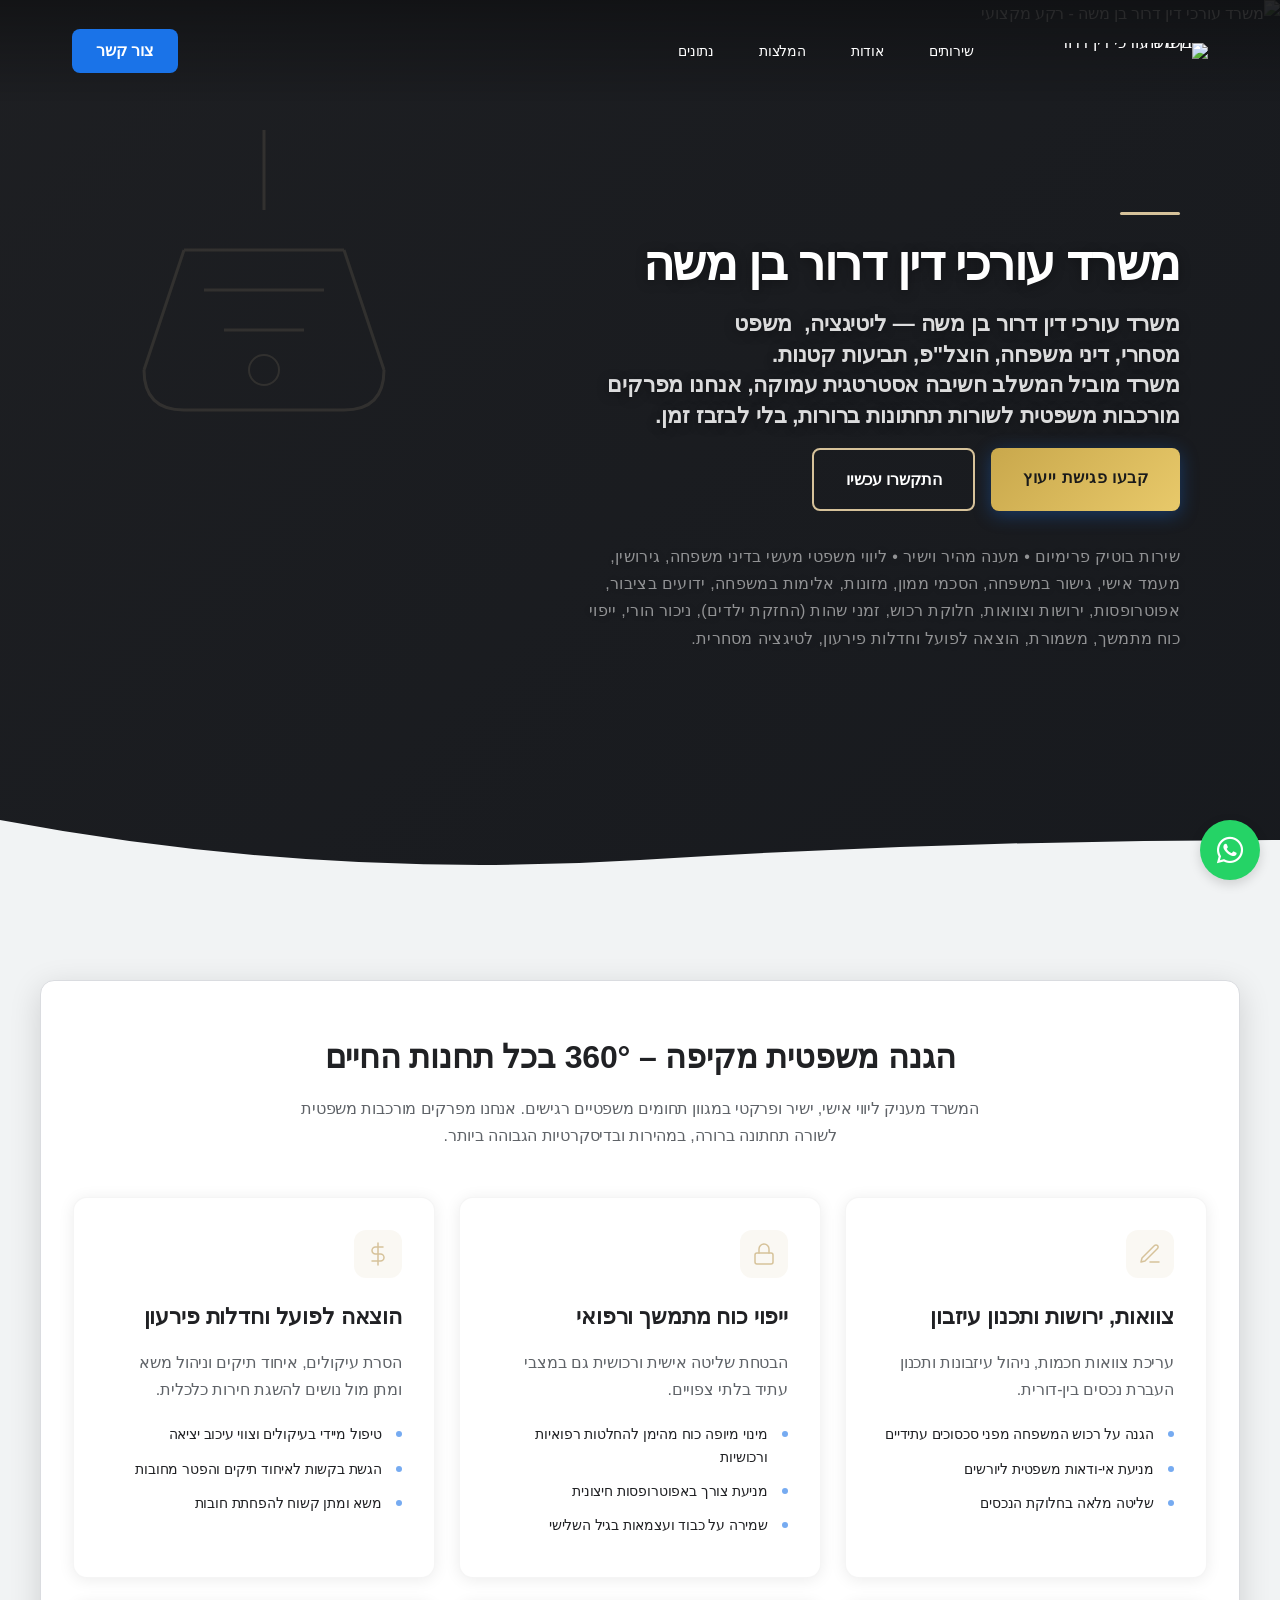
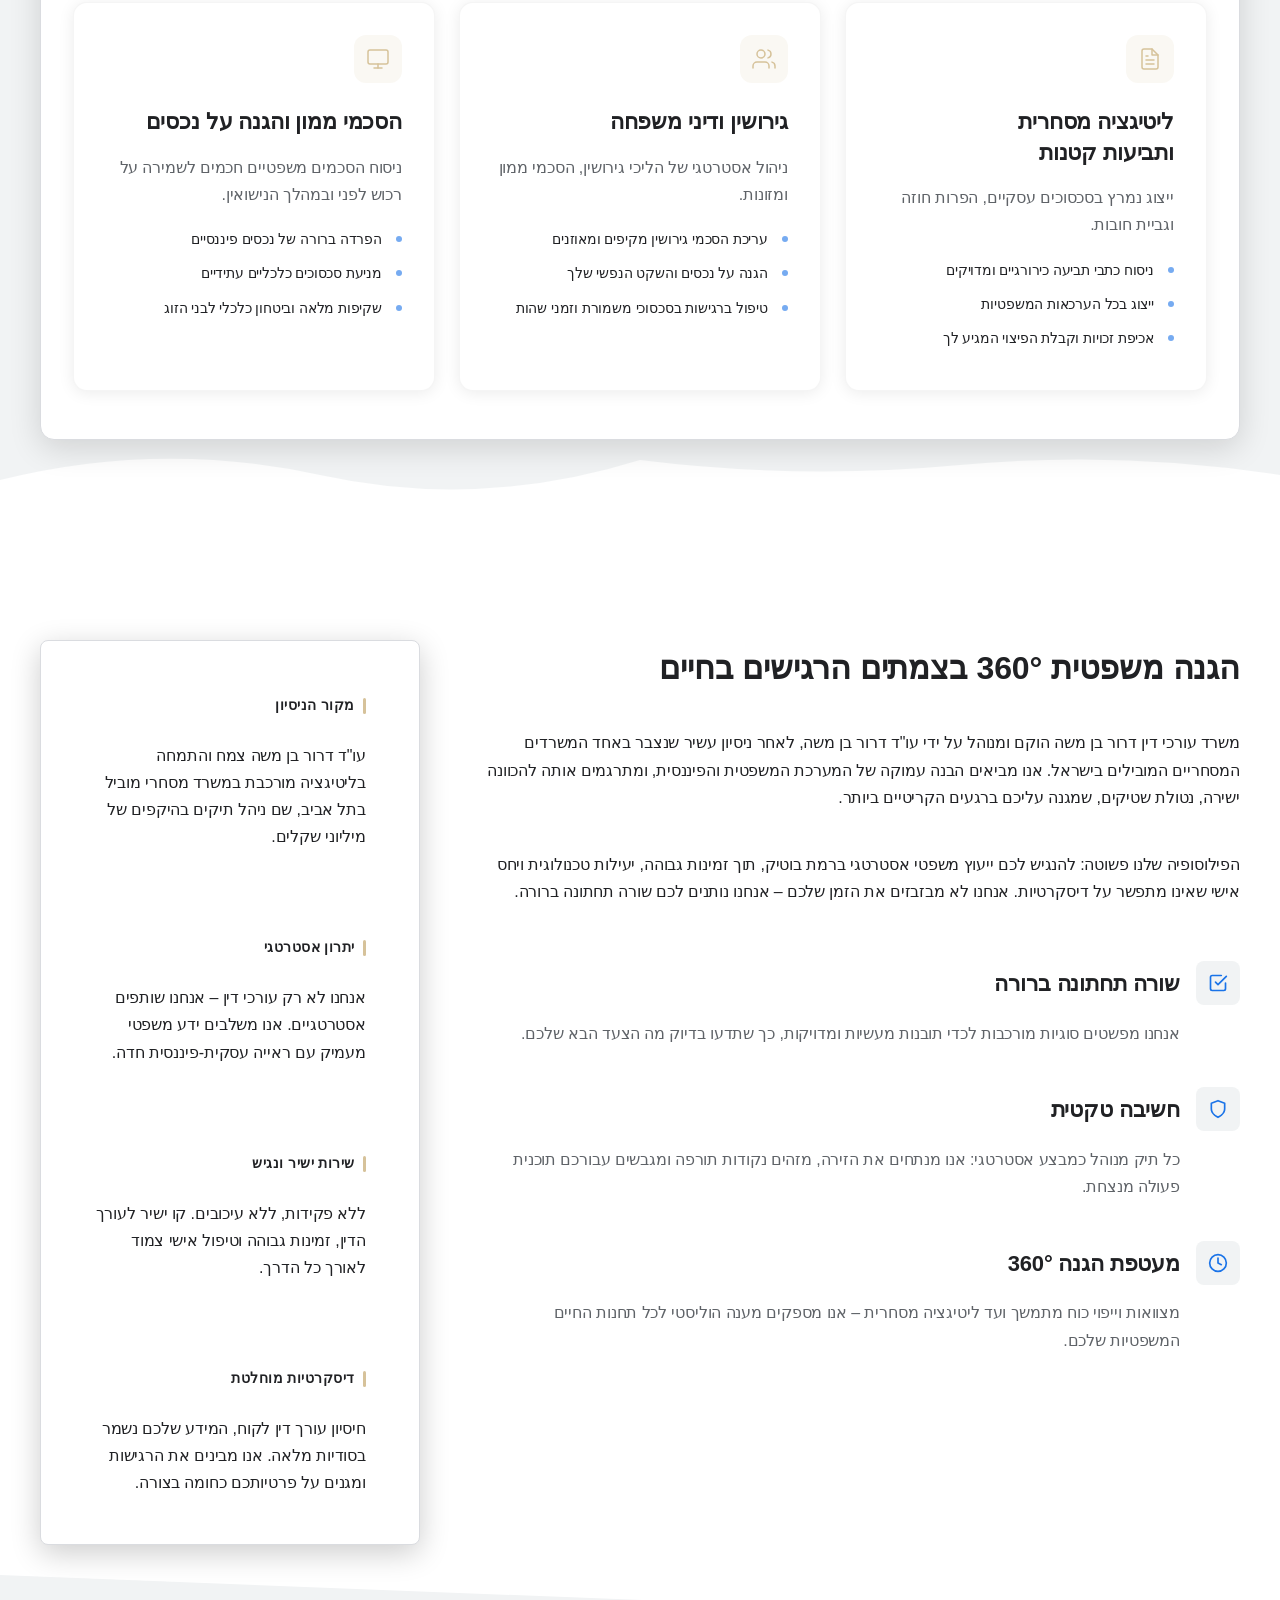
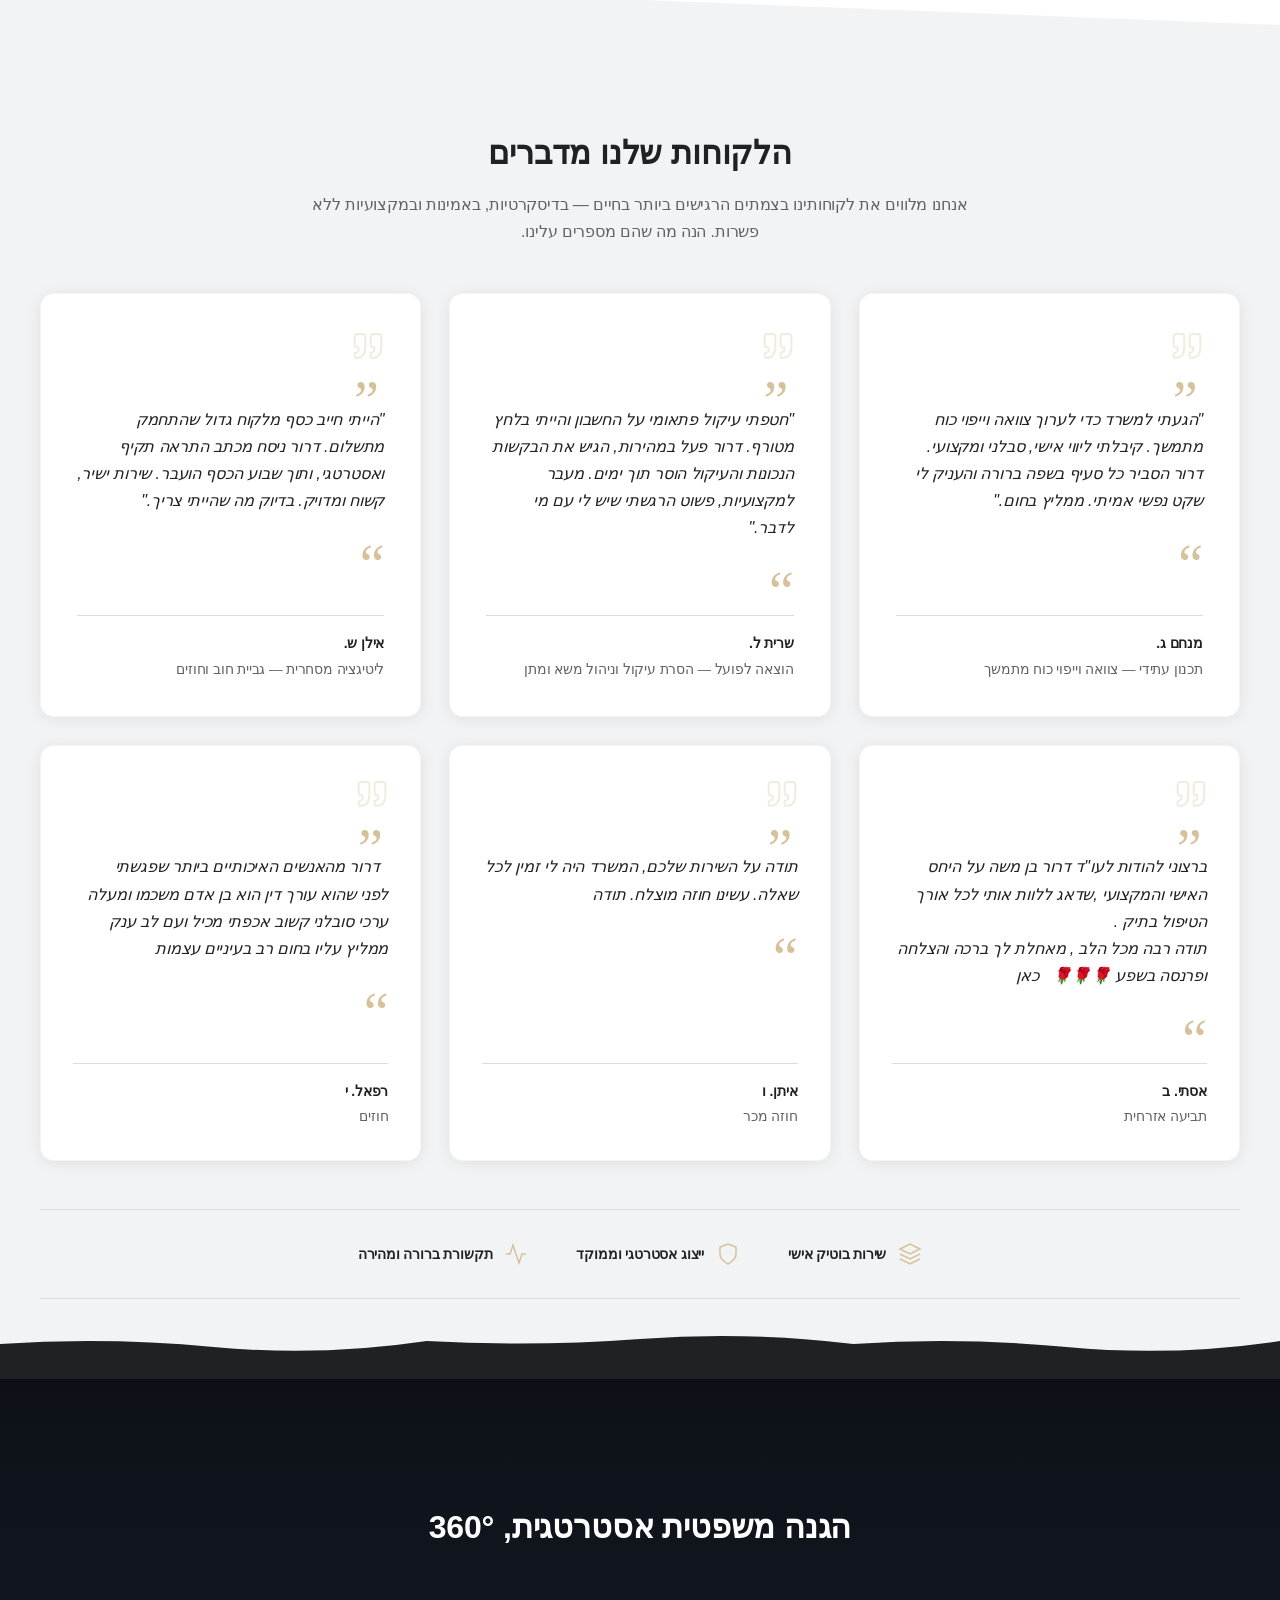
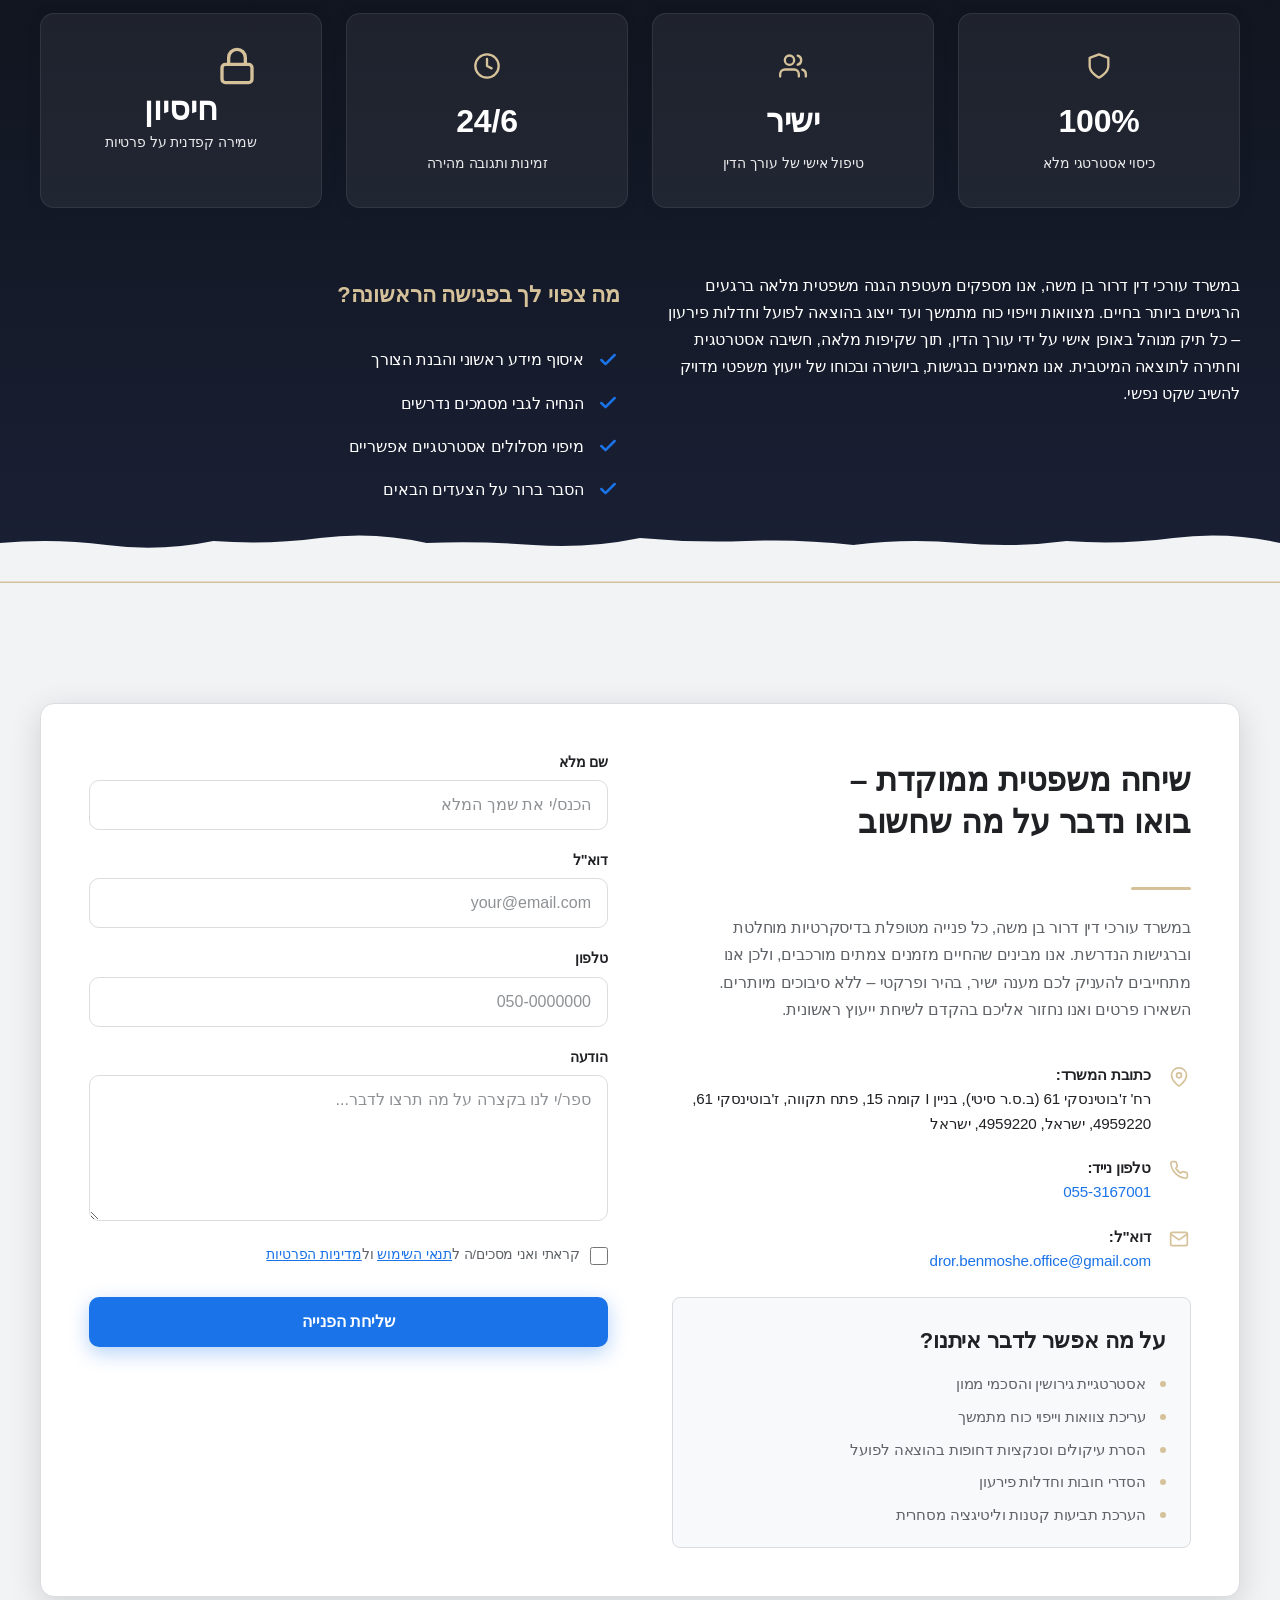
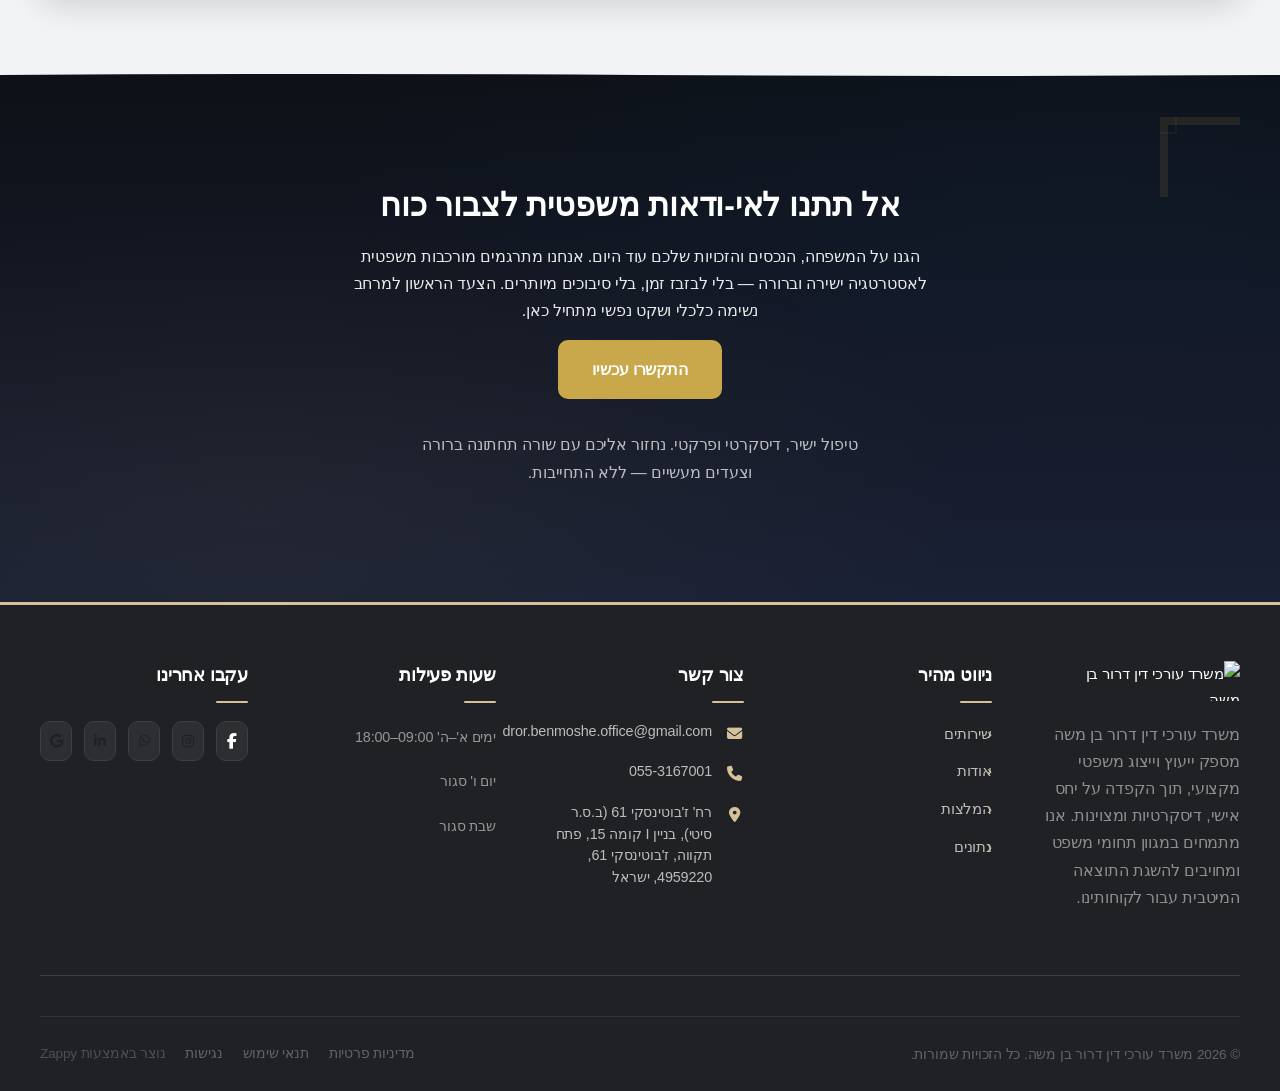
==== commit d82d8314: "Background sync: Progressive GitHub Sync" ====
--- a/index.html
+++ b/index.html
@@ -1404,6 +1404,7 @@
           <a href="https://instagram.com/dror_benmoshe?igsh=MTU4ZmR1N2tkcWRicA%3D%3D&amp;utm_source=qr" aria-label="Instagram" data-zappy-social-placeholder="true" data-zappy-original-link="true" data-zappy-orig-href="#" data-zappy-orig-target="" data-zappy-orig-rel="" data-zappy-click-action="link" target="_blank" rel="noopener noreferrer"><i class="fab fa-instagram" data-element-type="icon" data-element-id="icon-1780523393140-8y30m7p8k" data-icon-type="fontawesome" style="font-size: 14px !important; color: rgb(32, 33, 36); cursor: pointer;" data-zappy-click-action="link"></i></a>
           <a href="https://wa.me/972553167001" aria-label="WhatsApp" data-zappy-social-placeholder="true" data-zappy-original-link="true" data-zappy-orig-href="#" data-zappy-orig-target="" data-zappy-orig-rel="" data-zappy-click-action="link" target="_blank" rel="noopener noreferrer"><i class="fab fa-whatsapp" data-element-type="icon" data-element-id="icon-1780523393140-zlocposqp" data-icon-type="fontawesome" style="color: rgb(32, 33, 36); cursor: pointer; font-size: 12px !important;" data-zappy-click-action="link"></i></a>
           <a href="https://linkedin.com/company/dror-ben-moshe-296510349?utm_source=share_via&amp;utm_content=profile&amp;utm_medium=member_ios" aria-label="LinkedIn" data-zappy-social-placeholder="true" data-element-type="icon" data-element-id="element-ai-1780525974060-lk9r2m" target="_blank" rel="noopener noreferrer"><i class="fab fa-linkedin-in" style="font-size: 14px !important; color: rgb(32, 33, 36); cursor: pointer;" data-element-type="icon" data-element-id="icon-1780525822049-e5uhuc2u9" data-icon-type="fontawesome"></i></a>
+          <a href="https://share.google/2PM06YISPsl3VGBaF" aria-label="Google Reviews" data-zappy-social-placeholder="true" target="_blank" rel="noopener noreferrer"><i class="fab fa-google" style="font-size: 14px !important; color: rgb(32, 33, 36); cursor: pointer;"></i></a>
         </div>
       </div>
     </div>
--- a/styles.css
+++ b/styles.css
@@ -5258,6 +5258,42 @@
 .site-footer .footer-hours li:hover {
   opacity: 1;
 }
+
+.index-hero-section .hero-headline,
+.index-hero-section .hero-subtitle {
+  font-family: 'Playfair Display', 'Times New Roman', serif !important;
+}
+
+.index-services-section__header h2,
+.index-services-section__card h3 {
+  font-family: 'Playfair Display', 'Times New Roman', serif !important;
+}
+
+.index-about-section__heading,
+.index-about-section__principle-title {
+  font-family: 'Playfair Display', 'Times New Roman', serif !important;
+}
+
+.index-testimonials-section__title {
+  font-family: 'Playfair Display', 'Times New Roman', serif !important;
+}
+
+.index-stats-section__heading,
+.index-stats-section__checklist-heading {
+  font-family: 'Playfair Display', 'Times New Roman', serif !important;
+}
+
+.index-contact-section__heading {
+  font-family: 'Playfair Display', 'Times New Roman', serif !important;
+}
+
+.index-cta-section__heading {
+  font-family: 'Playfair Display', 'Times New Roman', serif !important;
+}
+
+.site-footer h4 {
+  font-family: 'Playfair Display', 'Times New Roman', serif !important;
+}
 /* mobile-submenu-overflow-fix */
 @media (max-width: 768px) {
   .navbar .sub-menu.mobile-expanded,
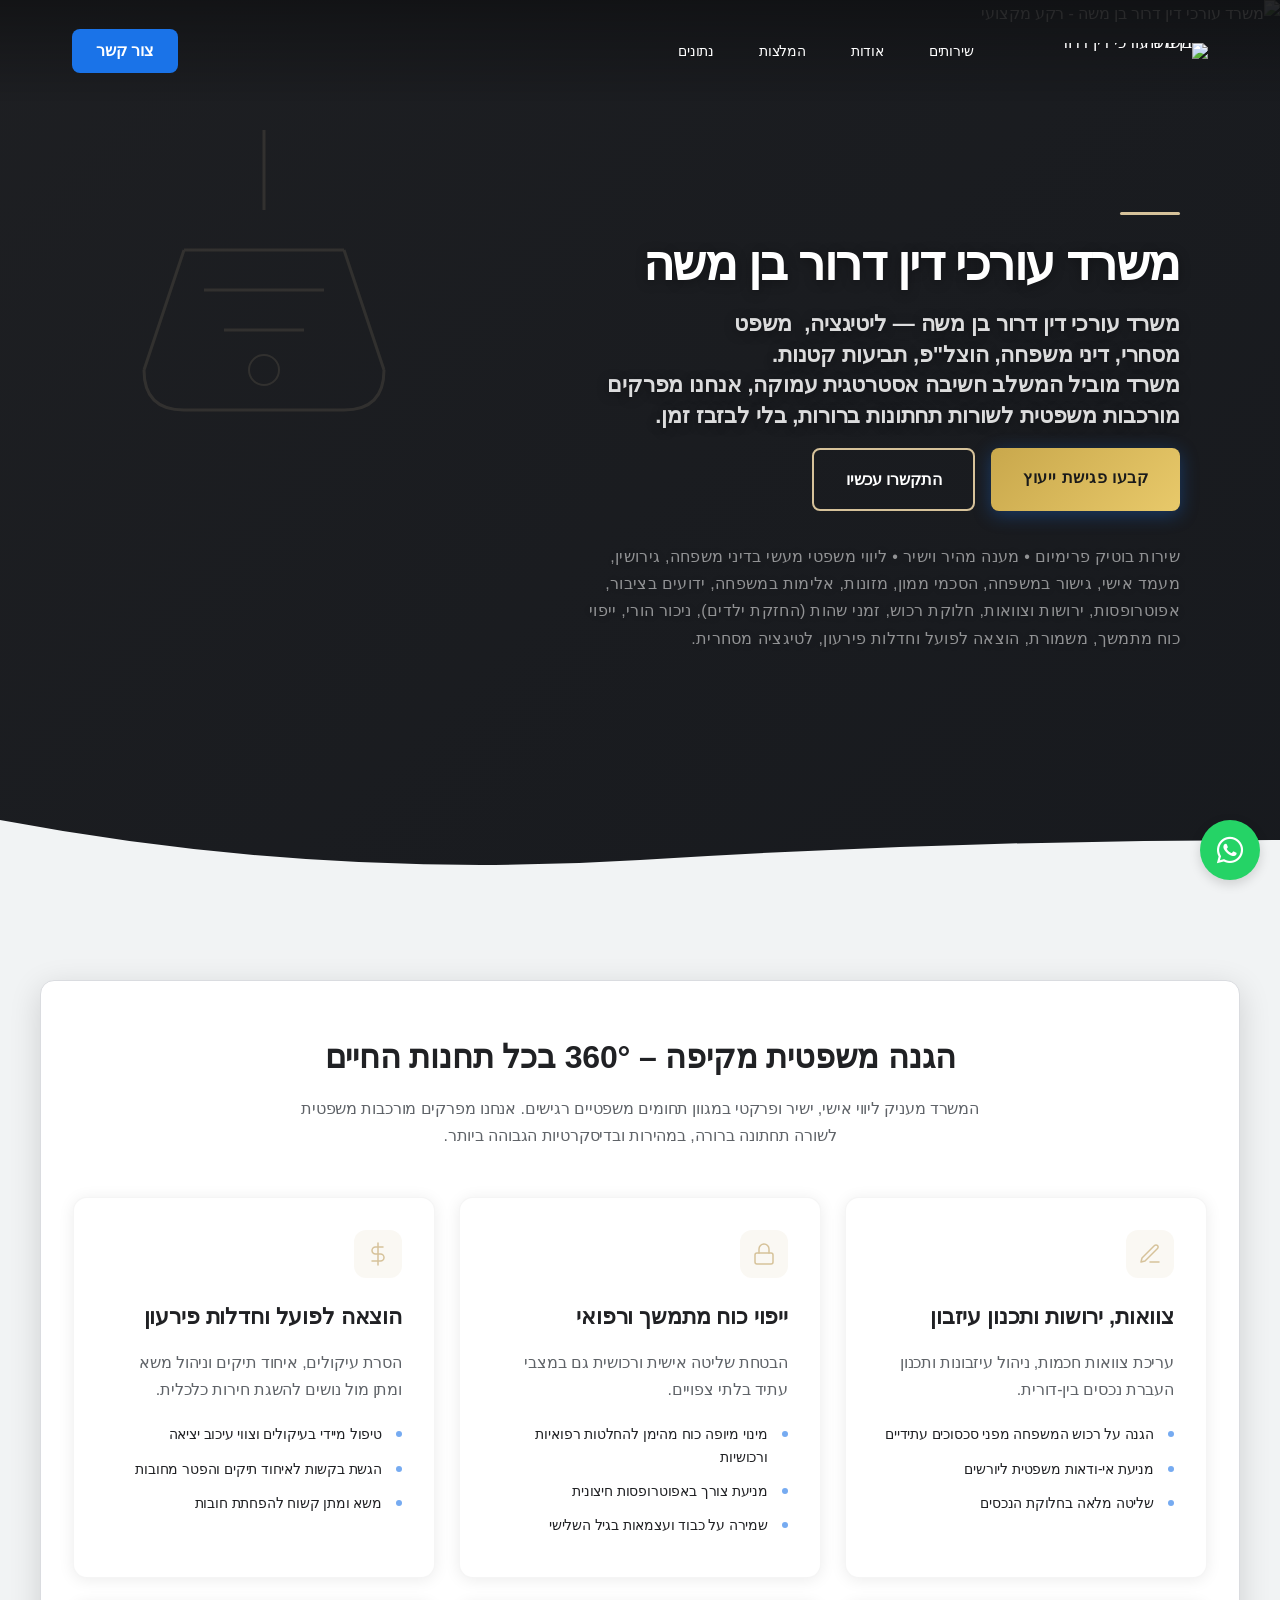
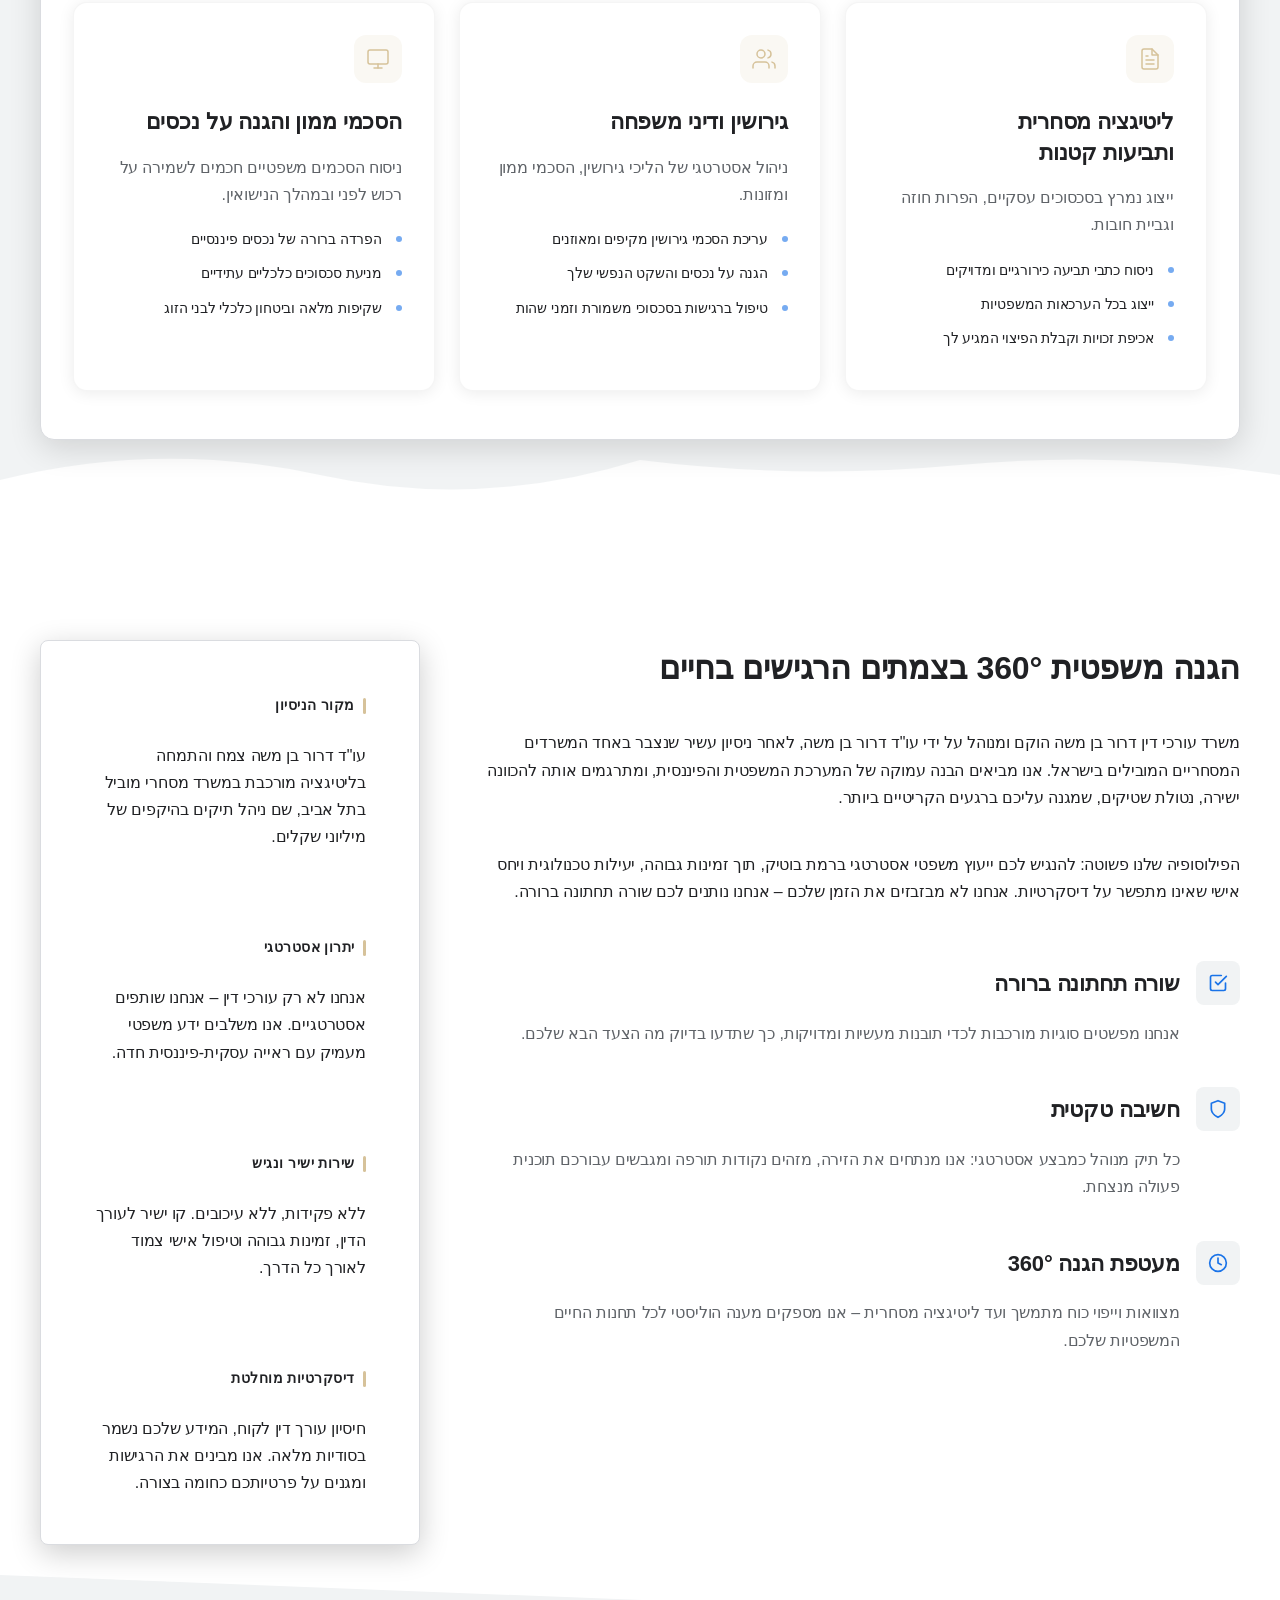
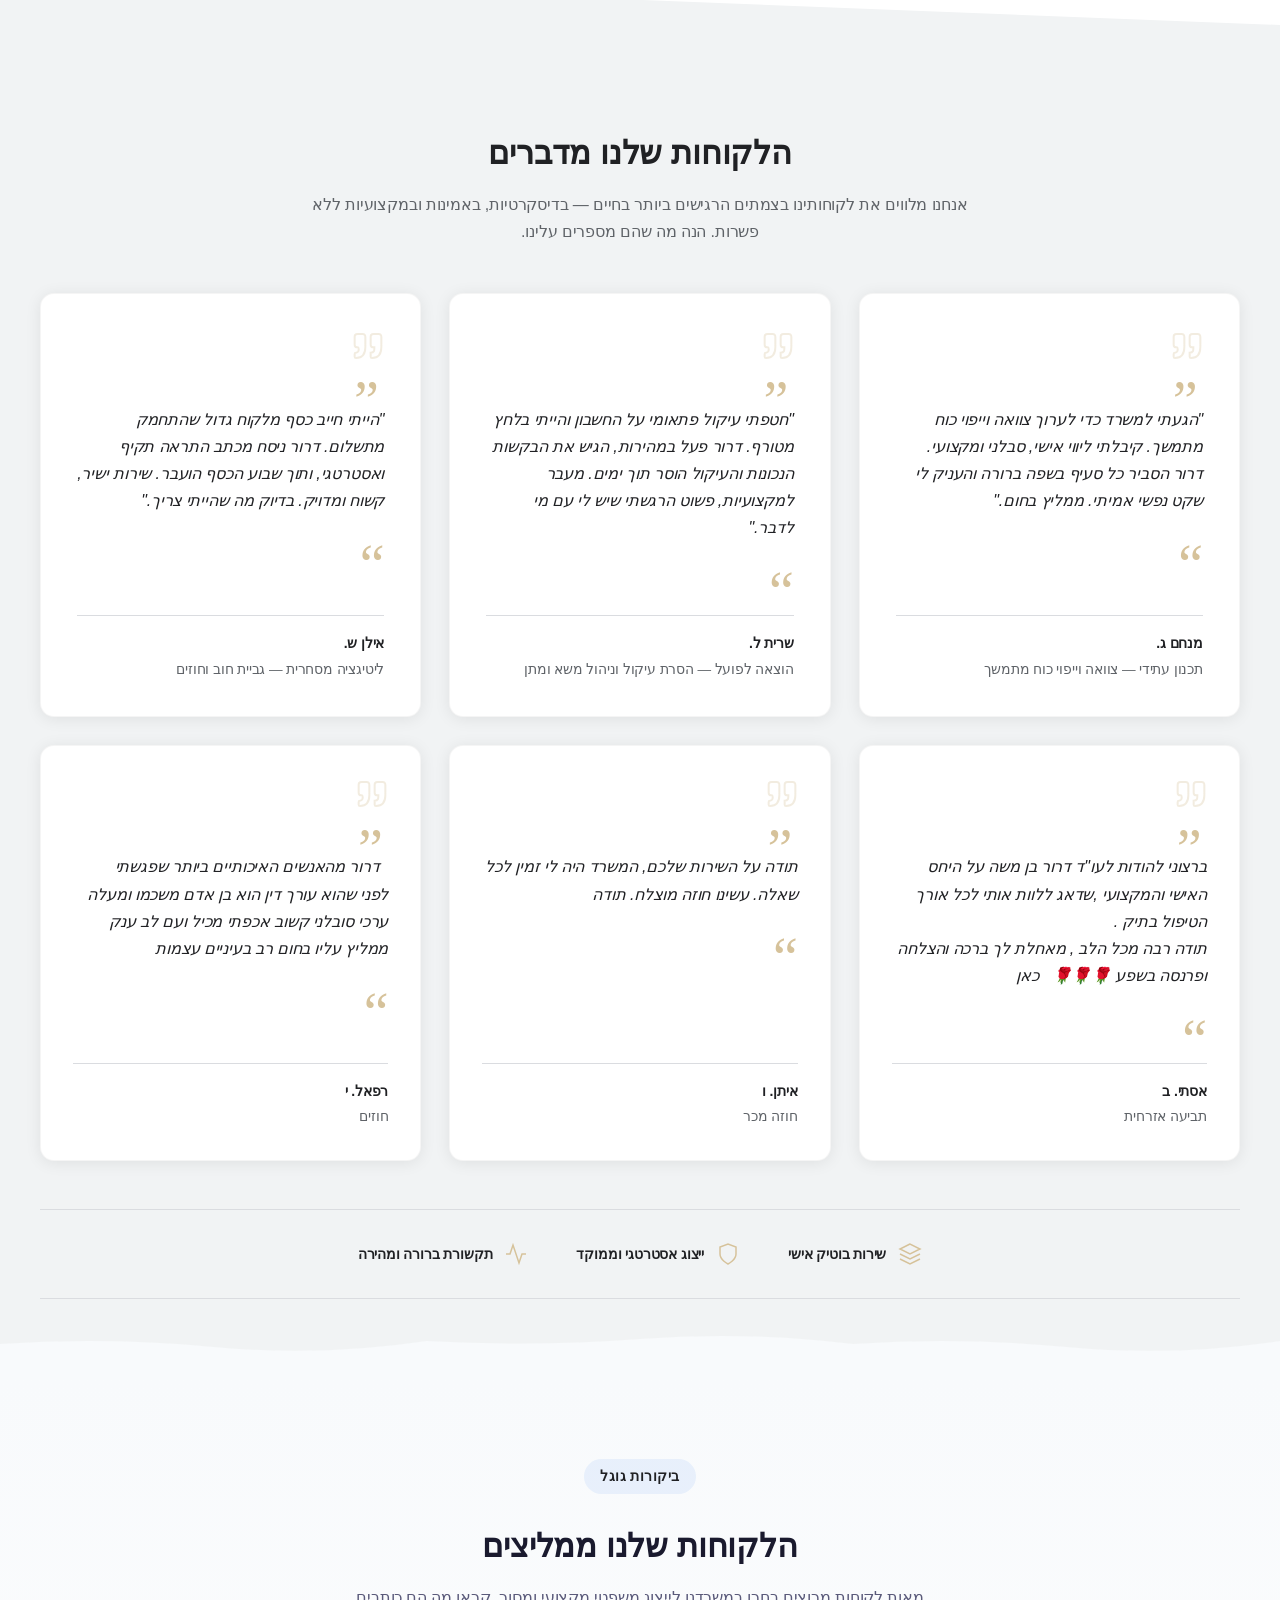
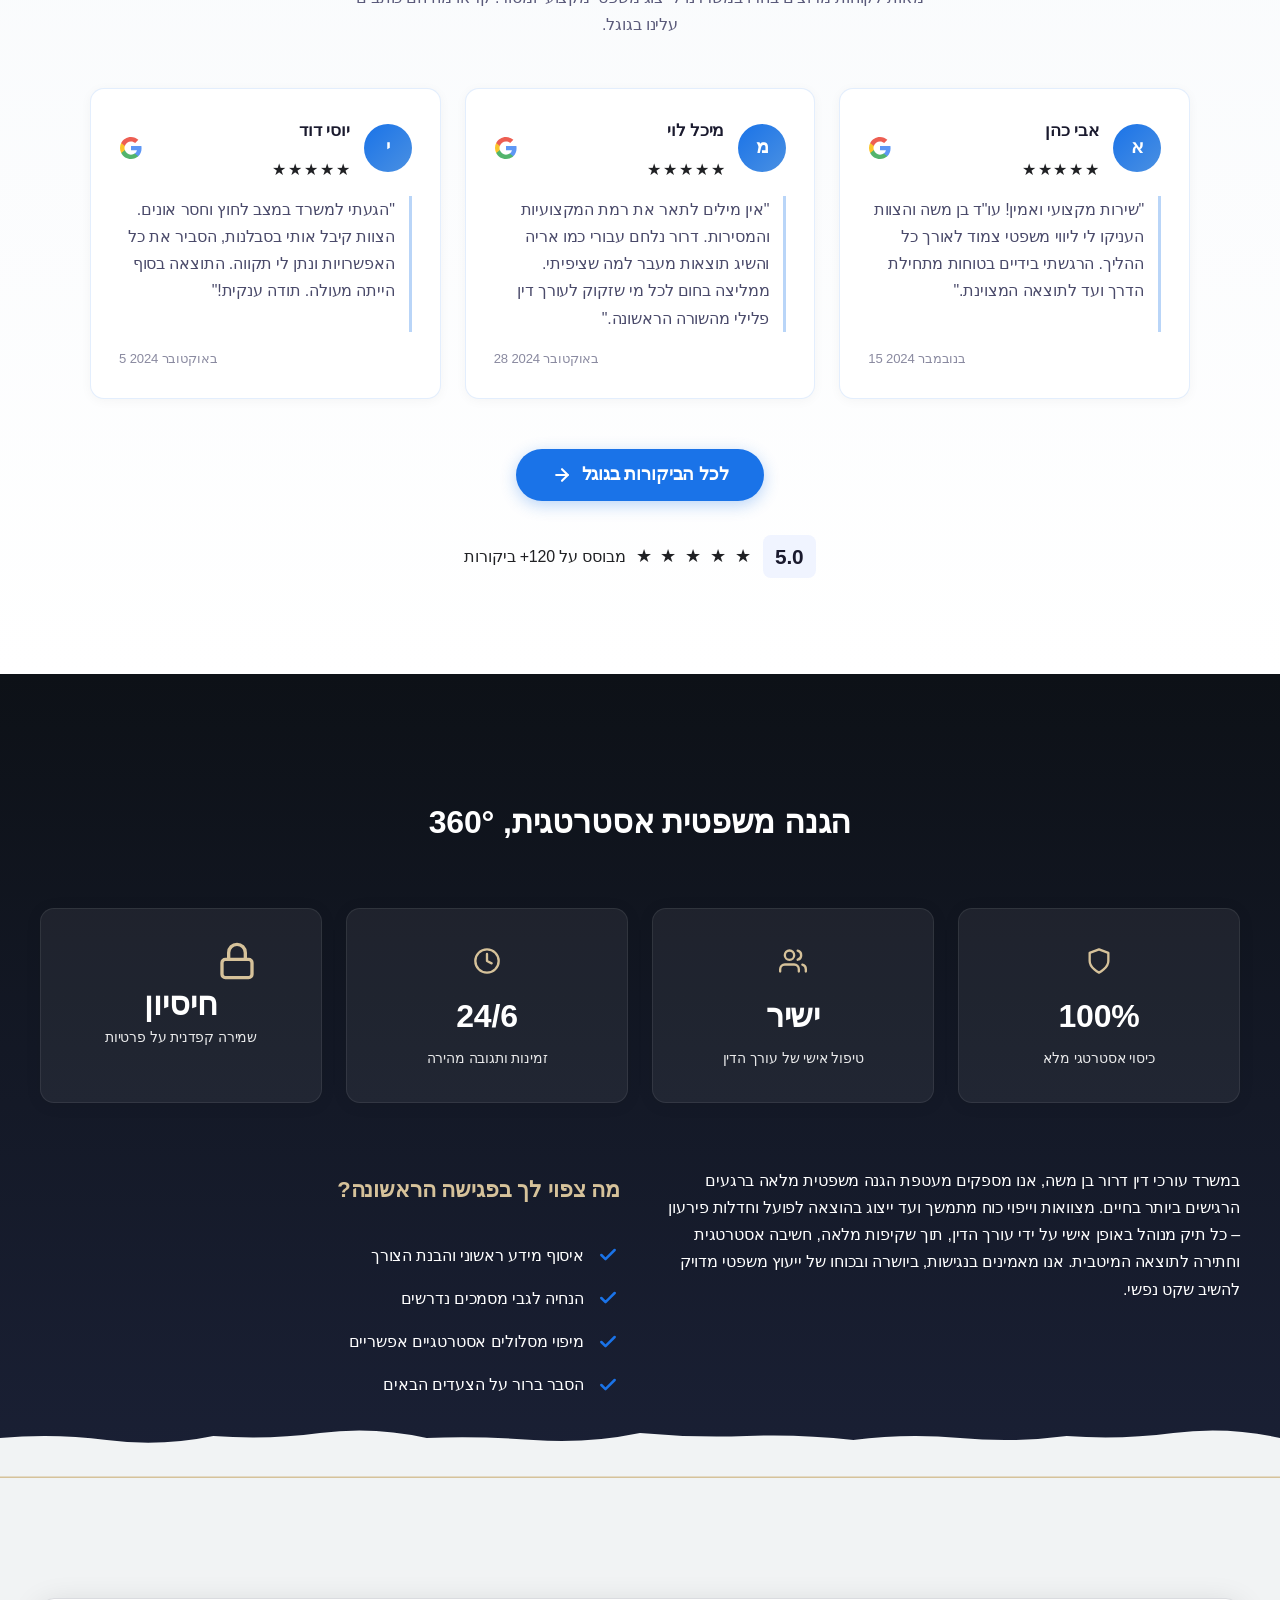
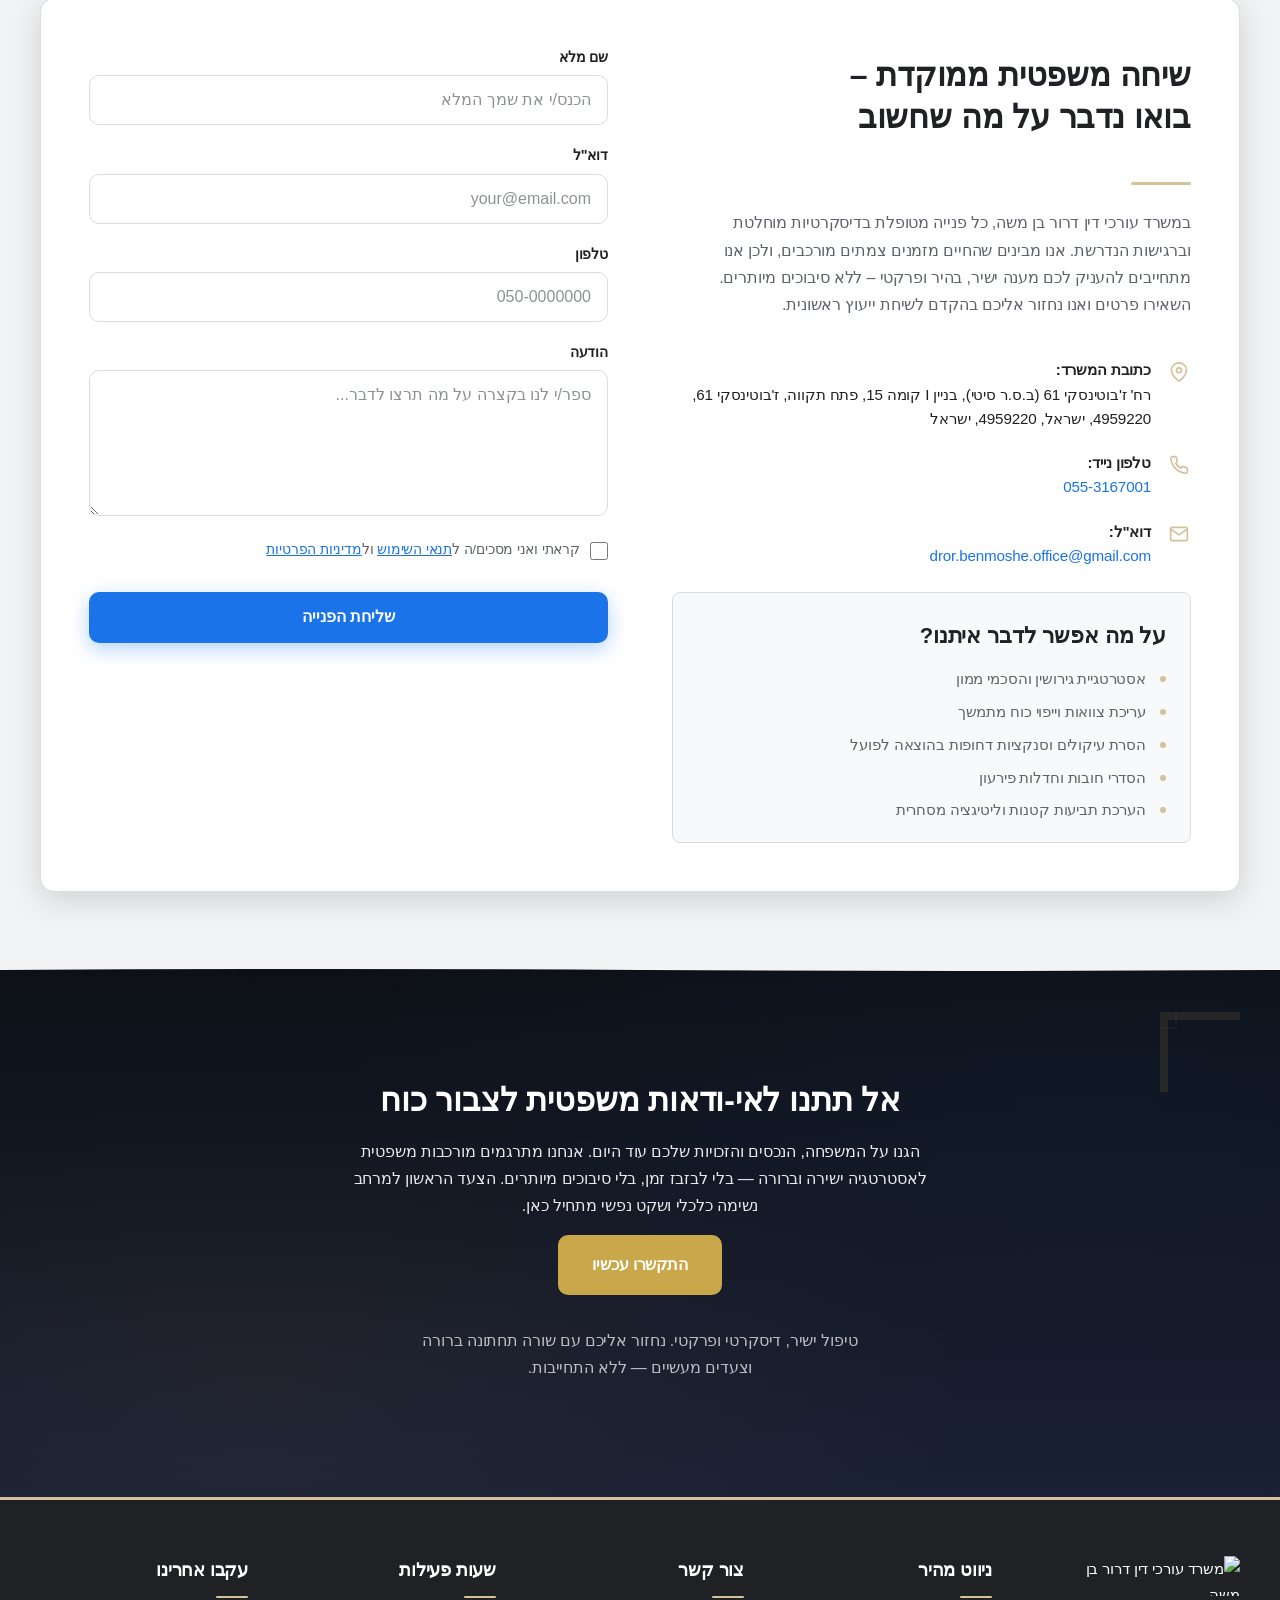
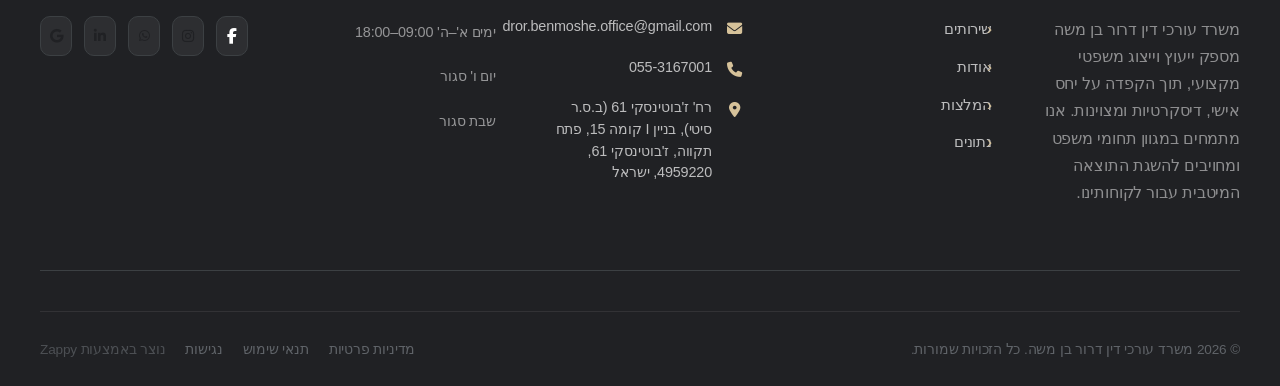
==== commit e9ed58fd: "Background sync: Progressive GitHub Sync" ====
--- a/index.html
+++ b/index.html
@@ -1149,10 +1149,105 @@
   <!-- Bottom Divider -->
   <div class="index-testimonials-section__divider-wrapper">
     <svg data-no-icon-edit="true" aria-hidden="true" viewBox="0 0 1200 80" preserveAspectRatio="none" xmlns="http://www.w3.org/2000/svg">
-      <path d="M0,80 L0,45 Q100,38 200,48 T400,42 Q500,48 600,40 T800,45 Q900,38 1000,48 T1200,42 L1200,80 Z" fill="var(--bg-dark)"></path>
+      <path d="M0,80 L0,45 Q100,38 200,48 T400,42 Q500,48 600,40 T800,45 Q900,38 1000,48 T1200,42 L1200,80 Z" fill="#f8fafc"></path>
     </svg>
   </div>
 </section>
+
+<section class="gmb-reviews-section" aria-labelledby="gmb-reviews-heading" data-zappy-component="true" id="ai-section-1781628591149-ey0ws7j">
+  <div class="gmb-container">
+    <div class="gmb-header">
+      <p class="zappy-editable"><span class="gmb-badge" style="color: rgb(32, 33, 36) !important;">ביקורות גוגל</span>
+      </p><h2 id="gmb-reviews-heading" class="gmb-title">הלקוחות שלנו ממליצים</h2>
+      <p class="gmb-subtitle">מאות לקוחות מרוצים בחרו במשרדנו לייצוג משפטי מקצועי ומסור. קראו מה הם כותבים עלינו בגוגל.</p>
+    </div>
+
+    <div class="gmb-reviews-grid zappy-preserve-css-grid" id="zappy-auto-grid-1781628401432-51lm80" data-zappy-auto-grid="true" data-original-item-width="351" data-original-gap="24px" style="display: grid; --zappy-grid-cols: repeat(3, minmax(0, 1fr)); grid-template-columns: repeat(3, minmax(0, 1fr)); align-items: stretch !important;" data-zappy-explicit-columns="true">
+      <!-- Review Card 1 -->
+      <article class="gmb-review-card" data-grid-item-index="0">
+        <div class="gmb-review-header">
+          <div class="gmb-reviewer-avatar" aria-hidden="true">
+            <span class="gmb-avatar-initial">א</span>
+          </div>
+          <div class="gmb-reviewer-info">
+            <p class="zappy-editable"><strong class="gmb-reviewer-name">אבי כהן</strong>
+            </p><div class="gmb-stars" aria-label="דירוג 5 מתוך 5 כוכבים">
+              <span class="gmb-star" aria-hidden="true" style="color: rgb(32, 33, 36) !important;">★</span>
+              <span class="gmb-star" aria-hidden="true" style="color: rgb(32, 33, 36) !important;">★</span>
+              <span class="gmb-star" aria-hidden="true" style="color: rgb(32, 33, 36) !important;">★</span>
+              <span class="gmb-star" aria-hidden="true" style="color: rgb(32, 33, 36) !important;">★</span>
+              <span class="gmb-star" aria-hidden="true" style="color: rgb(32, 33, 36) !important;">★</span>
+            </div>
+          </div>
+          <img class="gmb-google-icon" src="data:image/svg+xml,%3Csvg xmlns=%27http://www.w3.org/2000/svg%27 width=%2724%27 height=%2724%27 viewBox=%270 0 24 24%27%3E%3Cpath fill=%27%234285F4%27 d=%27M22.56 12.25c0-.78-.07-1.53-.2-2.25H12v4.26h5.92a5.06 5.06 0 0 1-2.2 3.32v2.77h3.57c2.08-1.92 3.28-4.74 3.28-8.1z%27/%3E%3Cpath fill=%27%2334A853%27 d=%27M12 23c2.97 0 5.46-.98 7.28-2.66l-3.57-2.77c-.98.66-2.23 1.06-3.71 1.06-2.86 0-5.29-1.93-6.16-4.53H2.18v2.84C3.99 20.53 7.7 23 12 23z%27/%3E%3Cpath fill=%27%23FBBC05%27 d=%27M5.84 14.09c-.22-.66-.35-1.36-.35-2.09s.13-1.43.35-2.09V7.07H2.18C1.43 8.55 1 10.22 1 12s.43 3.45 1.18 4.93l2.85-2.22.81-.62z%27/%3E%3Cpath fill=%27%23EA4335%27 d=%27M12 5.38c1.62 0 3.06.56 4.21 1.64l3.15-3.15C17.45 2.09 14.97 1 12 1 7.7 1 3.99 3.47 2.18 7.07l3.66 2.84c.87-2.6 3.3-4.53 6.16-4.53z%27/%3E%3C/svg%3E" alt="Google" width="24" height="24">
+        </div>
+        <p class="gmb-review-text">"שירות מקצועי ואמין! עו"ד בן משה והצוות העניקו לי ליווי משפטי צמוד לאורך כל ההליך. הרגשתי בידיים בטוחות מתחילת הדרך ועד לתוצאה המצוינת."</p>
+        <time class="gmb-review-date" datetime="2024-11-15">15 בנובמבר 2024</time>
+      </article>
+
+      <!-- Review Card 2 -->
+      <article class="gmb-review-card" data-grid-item-index="1">
+        <div class="gmb-review-header">
+          <div class="gmb-reviewer-avatar" aria-hidden="true">
+            <span class="gmb-avatar-initial">מ</span>
+          </div>
+          <div class="gmb-reviewer-info">
+            <p class="zappy-editable"><strong class="gmb-reviewer-name">מיכל לוי</strong>
+            </p><div class="gmb-stars" aria-label="דירוג 5 מתוך 5 כוכבים">
+              <span class="gmb-star" aria-hidden="true" style="color: rgb(32, 33, 36) !important;">★</span>
+              <span class="gmb-star" aria-hidden="true" style="color: rgb(32, 33, 36) !important;">★</span>
+              <span class="gmb-star" aria-hidden="true" style="color: rgb(32, 33, 36) !important;">★</span>
+              <span class="gmb-star" aria-hidden="true" style="color: rgb(32, 33, 36) !important;">★</span>
+              <span class="gmb-star" aria-hidden="true" style="color: rgb(32, 33, 36) !important;">★</span>
+            </div>
+          </div>
+          <img class="gmb-google-icon" src="data:image/svg+xml,%3Csvg xmlns=%27http://www.w3.org/2000/svg%27 width=%2724%27 height=%2724%27 viewBox=%270 0 24 24%27%3E%3Cpath fill=%27%234285F4%27 d=%27M22.56 12.25c0-.78-.07-1.53-.2-2.25H12v4.26h5.92a5.06 5.06 0 0 1-2.2 3.32v2.77h3.57c2.08-1.92 3.28-4.74 3.28-8.1z%27/%3E%3Cpath fill=%27%2334A853%27 d=%27M12 23c2.97 0 5.46-.98 7.28-2.66l-3.57-2.77c-.98.66-2.23 1.06-3.71 1.06-2.86 0-5.29-1.93-6.16-4.53H2.18v2.84C3.99 20.53 7.7 23 12 23z%27/%3E%3Cpath fill=%27%23FBBC05%27 d=%27M5.84 14.09c-.22-.66-.35-1.36-.35-2.09s.13-1.43.35-2.09V7.07H2.18C1.43 8.55 1 10.22 1 12s.43 3.45 1.18 4.93l2.85-2.22.81-.62z%27/%3E%3Cpath fill=%27%23EA4335%27 d=%27M12 5.38c1.62 0 3.06.56 4.21 1.64l3.15-3.15C17.45 2.09 14.97 1 12 1 7.7 1 3.99 3.47 2.18 7.07l3.66 2.84c.87-2.6 3.3-4.53 6.16-4.53z%27/%3E%3C/svg%3E" alt="Google" width="24" height="24">
+        </div>
+        <p class="gmb-review-text">"אין מילים לתאר את רמת המקצועיות והמסירות. דרור נלחם עבורי כמו אריה והשיג תוצאות מעבר למה שציפיתי. ממליצה בחום לכל מי שזקוק לעורך דין פלילי מהשורה הראשונה."</p>
+        <time class="gmb-review-date" datetime="2024-10-28">28 באוקטובר 2024</time>
+      </article>
+
+      <!-- Review Card 3 -->
+      <article class="gmb-review-card" data-grid-item-index="2">
+        <div class="gmb-review-header">
+          <div class="gmb-reviewer-avatar" aria-hidden="true">
+            <span class="gmb-avatar-initial">י</span>
+          </div>
+          <div class="gmb-reviewer-info">
+            <p class="zappy-editable"><strong class="gmb-reviewer-name">יוסי דוד</strong>
+            </p><div class="gmb-stars" aria-label="דירוג 5 מתוך 5 כוכבים">
+              <span class="gmb-star" aria-hidden="true" style="color: rgb(32, 33, 36) !important;">★</span>
+              <span class="gmb-star" aria-hidden="true" style="color: rgb(32, 33, 36) !important;">★</span>
+              <span class="gmb-star" aria-hidden="true" style="color: rgb(32, 33, 36) !important;">★</span>
+              <span class="gmb-star" aria-hidden="true" style="color: rgb(32, 33, 36) !important;">★</span>
+              <span class="gmb-star" aria-hidden="true" style="color: rgb(32, 33, 36) !important;">★</span>
+            </div>
+          </div>
+          <img class="gmb-google-icon" src="data:image/svg+xml,%3Csvg xmlns=%27http://www.w3.org/2000/svg%27 width=%2724%27 height=%2724%27 viewBox=%270 0 24 24%27%3E%3Cpath fill=%27%234285F4%27 d=%27M22.56 12.25c0-.78-.07-1.53-.2-2.25H12v4.26h5.92a5.06 5.06 0 0 1-2.2 3.32v2.77h3.57c2.08-1.92 3.28-4.74 3.28-8.1z%27/%3E%3Cpath fill=%27%2334A853%27 d=%27M12 23c2.97 0 5.46-.98 7.28-2.66l-3.57-2.77c-.98.66-2.23 1.06-3.71 1.06-2.86 0-5.29-1.93-6.16-4.53H2.18v2.84C3.99 20.53 7.7 23 12 23z%27/%3E%3Cpath fill=%27%23FBBC05%27 d=%27M5.84 14.09c-.22-.66-.35-1.36-.35-2.09s.13-1.43.35-2.09V7.07H2.18C1.43 8.55 1 10.22 1 12s.43 3.45 1.18 4.93l2.85-2.22.81-.62z%27/%3E%3Cpath fill=%27%23EA4335%27 d=%27M12 5.38c1.62 0 3.06.56 4.21 1.64l3.15-3.15C17.45 2.09 14.97 1 12 1 7.7 1 3.99 3.47 2.18 7.07l3.66 2.84c.87-2.6 3.3-4.53 6.16-4.53z%27/%3E%3C/svg%3E" alt="Google" width="24" height="24">
+        </div>
+        <p class="gmb-review-text">"הגעתי למשרד במצב לחוץ וחסר אונים. הצוות קיבל אותי בסבלנות, הסביר את כל האפשרויות ונתן לי תקווה. התוצאה בסוף הייתה מעולה. תודה ענקית!"</p>
+        <time class="gmb-review-date" datetime="2024-10-05">5 באוקטובר 2024</time>
+      </article>
+    </div>
+
+    <div class="gmb-cta-wrapper">
+      <p><a href="https://share.google/2PM06YISPsl3VGBaF" target="_blank" rel="noopener noreferrer" class="gmb-cta-button" aria-label="לחץ לקריאת כל הביקורות על המשרד בגוגל">
+        <span class="gmb-cta-text">לכל הביקורות בגוגל</span>
+        <svg class="gmb-cta-arrow" xmlns="http://www.w3.org/2000/svg" width="20" height="20" viewBox="0 0 24 24" fill="none" stroke="currentColor" stroke-width="2.5" stroke-linecap="round" stroke-linejoin="round" aria-hidden="true" data-element-type="icon" data-element-id="icon-1781628401279-519dmenma" data-icon-type="svg">
+          <line x1="5" y1="12" x2="19" y2="12"></line>
+          <polyline points="12 5 19 12 12 19"></polyline>
+        </svg>
+      </a>
+      </p><p class="gmb-rating-summary" >
+        <span class="gmb-rating-score">5.0</span>
+        <span class="gmb-stars-inline" aria-hidden="true" style="color: rgb(32, 33, 36) !important;">★ ★ ★ ★ ★</span>
+        <span class="gmb-rating-count" style="color: rgb(32, 33, 36) !important;">מבוסס על 120+ ביקורות</span>
+      </p>
+    </div>
+  </div>
+</section>
+
+
 
 <section data-band-index="4" id="stats" class="index-stats-section" data-layout-spec="דף הבית-stats">
   <div class="index-stats-section__container">
--- a/styles.css
+++ b/styles.css
@@ -5294,6 +5294,304 @@
 .site-footer h4 {
   font-family: 'Playfair Display', 'Times New Roman', serif !important;
 }
+
+/* Added Component Styles */
+/* ============================================
+   Google Reviews Section - gmb-reviews-section
+   ============================================ */
+
+.gmb-reviews-section {
+  background: linear-gradient(180deg, #f8fafc 0%, #ffffff 100%);
+  padding: 80px 20px;
+  direction: rtl;
+  font-family: system-ui, sans-serif;
+}
+
+.gmb-container {
+  max-width: 1100px;
+  margin: 0 auto;
+}
+
+/* Header */
+.gmb-header {
+  text-align: center;
+  margin-bottom: 50px;
+}
+
+.gmb-badge {
+  display: inline-block;
+  background: rgba(26, 115, 232, 0.08);
+  color: var(--primary, #1A73E8);
+  font-size: 0.85rem;
+  font-weight: 600;
+  padding: 6px 16px;
+  border-radius: 50px;
+  letter-spacing: 0.5px;
+  margin-bottom: 16px;
+}
+
+.gmb-title {
+  font-size: 2.4rem;
+  font-weight: 700;
+  color: #1a1a2e;
+  margin: 0 0 12px 0;
+  line-height: 1.3;
+}
+
+.gmb-subtitle {
+  font-size: 1.1rem;
+  color: #5a5a7a;
+  max-width: 600px;
+  margin: 0 auto;
+  line-height: 1.6;
+}
+
+/* Reviews Grid */
+.gmb-reviews-grid {
+  display: grid;
+  grid-template-columns: repeat(auto-fit, minmax(320px, 1fr));
+  gap: 24px;
+  margin-bottom: 50px;
+}
+
+/* Review Card */
+.gmb-review-card {
+  background: #ffffff;
+  border: 1px solid rgba(26, 115, 232, 0.12);
+  border-radius: 14px;
+  padding: 28px;
+  box-shadow: 0 2px 12px rgba(0, 0, 0, 0.04);
+  transition: transform 0.25s ease, box-shadow 0.25s ease, border-color 0.25s ease;
+  display: flex;
+  flex-direction: column;
+  position: relative;
+}
+
+.gmb-review-card:hover {
+  transform: translateY(-4px);
+  box-shadow: 0 8px 30px rgba(26, 115, 232, 0.1);
+  border-color: rgba(26, 115, 232, 0.25);
+}
+
+/* Review Header */
+.gmb-review-header {
+  display: flex;
+  align-items: center;
+  gap: 14px;
+  margin-bottom: 18px;
+}
+
+.gmb-reviewer-avatar {
+  width: 48px;
+  height: 48px;
+  border-radius: 50%;
+  background: linear-gradient(135deg, #1A73E8 0%, #4a90e2 100%);
+  display: flex;
+  align-items: center;
+  justify-content: center;
+  flex-shrink: 0;
+}
+
+.gmb-avatar-initial {
+  color: #ffffff;
+  font-size: 1.2rem;
+  font-weight: 700;
+}
+
+.gmb-reviewer-info {
+  flex: 1;
+  min-width: 0;
+}
+
+.gmb-reviewer-name {
+  display: block;
+  font-size: 1.05rem;
+  font-weight: 600;
+  color: #1a1a2e;
+  margin-bottom: 4px;
+}
+
+.gmb-stars {
+  display: flex;
+  gap: 2px;
+}
+
+.gmb-star {
+  color: #fbbc04;
+  font-size: 1rem;
+  line-height: 1;
+}
+
+.gmb-google-icon {
+  flex-shrink: 0;
+  opacity: 0.85;
+}
+
+/* Review Text */
+.gmb-review-text {
+  font-size: 0.98rem;
+  color: #4a4a6a;
+  line-height: 1.7;
+  margin: 0 0 16px 0;
+  flex: 1;
+  position: relative;
+  padding-right: 14px;
+  border-right: 3px solid rgba(26, 115, 232, 0.3);
+}
+
+.gmb-review-date {
+  font-size: 0.82rem;
+  color: #8a8aa0;
+  display: block;
+  text-align: left;
+  direction: ltr;
+}
+
+/* CTA Section */
+.gmb-cta-wrapper {
+  text-align: center;
+  display: flex;
+  flex-direction: column;
+  align-items: center;
+  gap: 18px;
+}
+
+.gmb-cta-button {
+  display: inline-flex;
+  align-items: center;
+  gap: 10px;
+  background: var(--primary, #1A73E8);
+  color: #ffffff;
+  font-size: 1.1rem;
+  font-weight: 600;
+  padding: 16px 36px;
+  border-radius: 50px;
+  text-decoration: none;
+  transition: background 0.25s ease, transform 0.2s ease, box-shadow 0.25s ease;
+  box-shadow: 0 4px 16px rgba(26, 115, 232, 0.3);
+  cursor: pointer;
+}
+
+.gmb-cta-button:hover {
+  background: #1557b0;
+  transform: translateY(-2px);
+  box-shadow: 0 8px 24px rgba(26, 115, 232, 0.4);
+}
+
+.gmb-cta-button:focus-visible {
+  outline: 3px solid #1A73E8;
+  outline-offset: 3px;
+}
+
+.gmb-cta-text {
+  line-height: 1;
+}
+
+.gmb-cta-arrow {
+  transition: transform 0.25s ease;
+}
+
+.gmb-cta-button:hover .gmb-cta-arrow {
+  transform: translateX(-4px);
+}
+
+/* Rating Summary */
+.gmb-rating-summary {
+  display: flex;
+  align-items: center;
+  gap: 10px;
+  font-size: 0.95rem;
+  color: #5a5a7a;
+  margin: 0;
+  flex-wrap: wrap;
+  justify-content: center;
+}
+
+.gmb-rating-score {
+  font-weight: 700;
+  font-size: 1.3rem;
+  color: #1a1a2e;
+  background: #f0f4ff;
+  padding: 4px 12px;
+  border-radius: 8px;
+}
+
+.gmb-stars-inline {
+  color: #fbbc04;
+  font-size: 1.1rem;
+  letter-spacing: 2px;
+}
+
+.gmb-rating-count {
+  color: #7a7a9a;
+}
+
+/* ============================================
+   Responsive - Mobile
+   ============================================ */
+@media (max-width: 768px) {
+  .gmb-reviews-section {
+    padding: 50px 16px;
+  }
+
+  .gmb-title {
+    font-size: 1.8rem;
+  }
+
+  .gmb-subtitle {
+    font-size: 1rem;
+  }
+
+  .gmb-reviews-grid {
+    grid-template-columns: 1fr;
+    gap: 18px;
+  }
+
+  .gmb-review-card {
+    padding: 22px 20px;
+  }
+
+  .gmb-cta-button {
+    font-size: 1rem;
+    padding: 14px 28px;
+    width: 100%;
+    max-width: 320px;
+    justify-content: center;
+  }
+
+  .gmb-rating-summary {
+    font-size: 0.88rem;
+  }
+
+  .gmb-reviewer-avatar {
+    width: 42px;
+    height: 42px;
+  }
+
+  .gmb-review-text {
+    font-size: 0.93rem;
+  }
+}
+
+@media (max-width: 480px) {
+  .gmb-title {
+    font-size: 1.5rem;
+  }
+
+  .gmb-review-header {
+    gap: 10px;
+  }
+
+  .gmb-google-icon {
+    width: 20px;
+    height: 20px;
+  }
+
+  .gmb-cta-button {
+    padding: 14px 22px;
+    font-size: 0.95rem;
+  }
+}
 /* mobile-submenu-overflow-fix */
 @media (max-width: 768px) {
   .navbar .sub-menu.mobile-expanded,
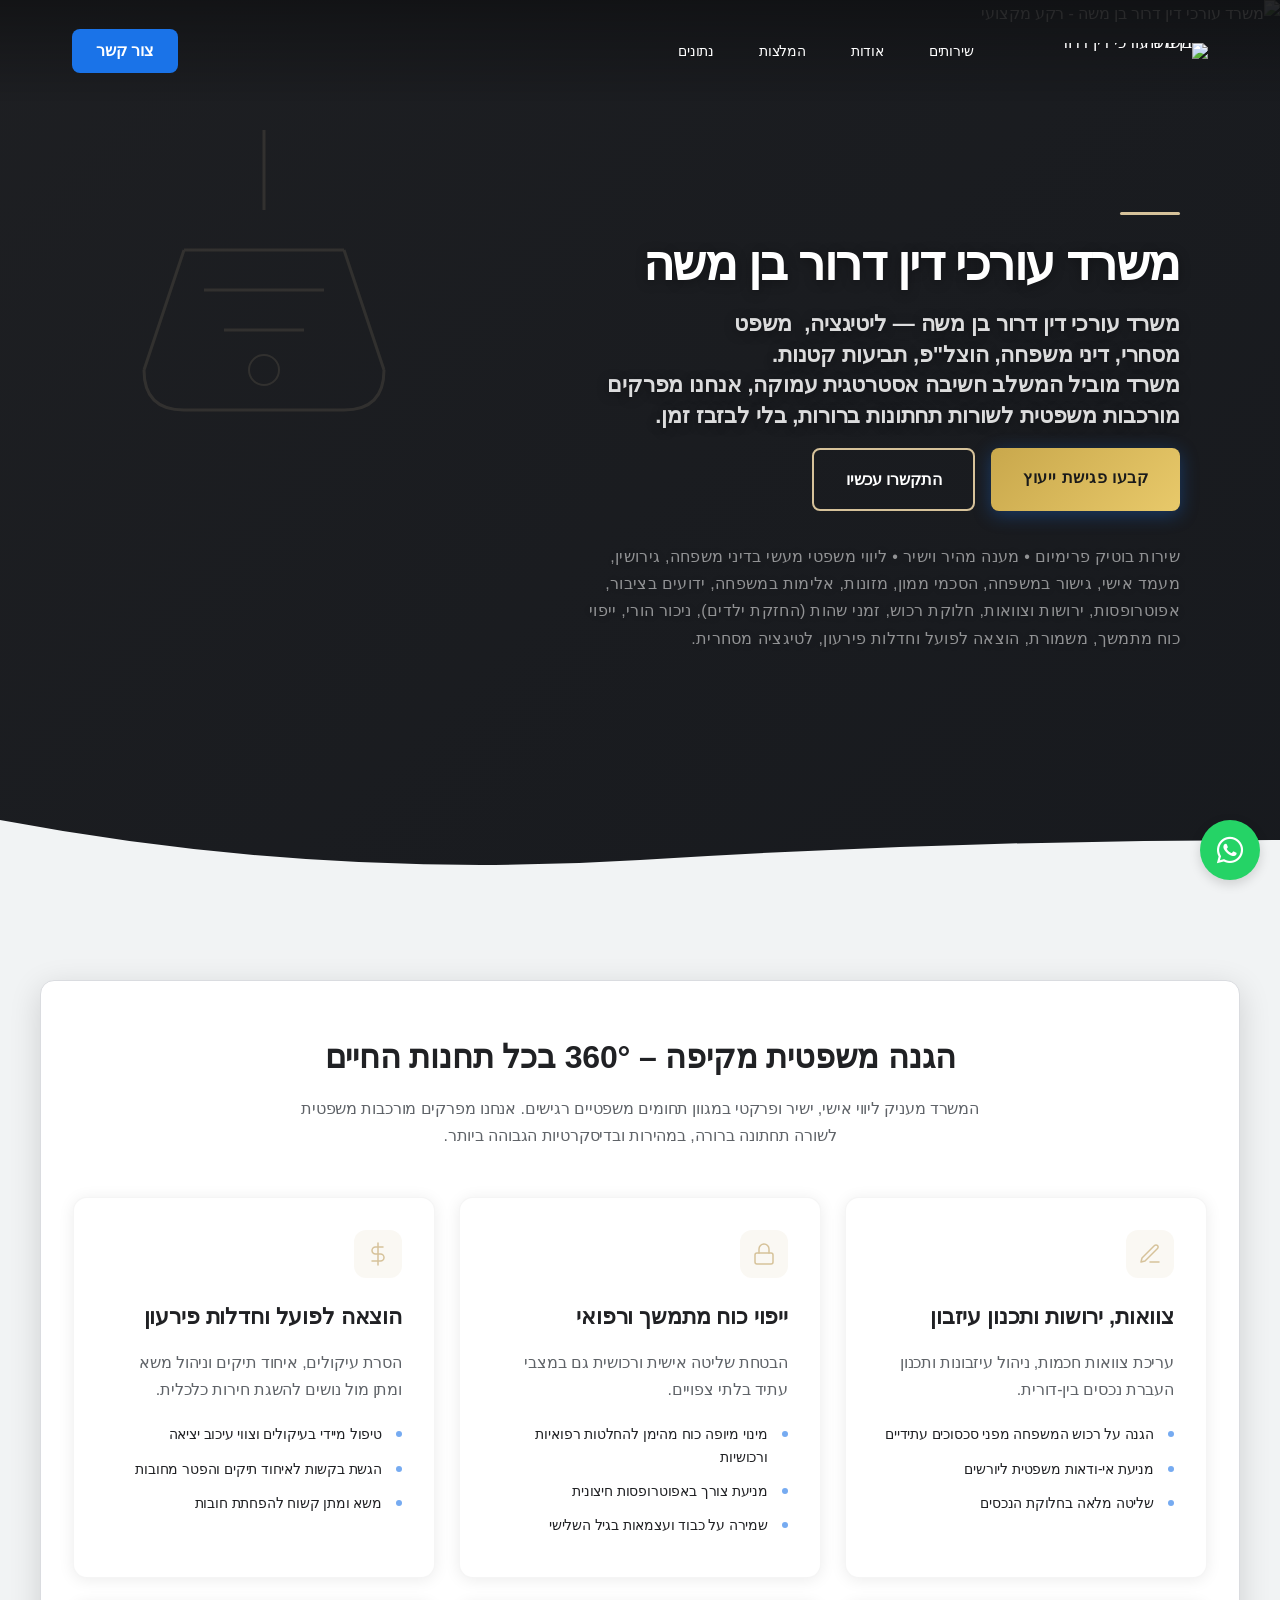
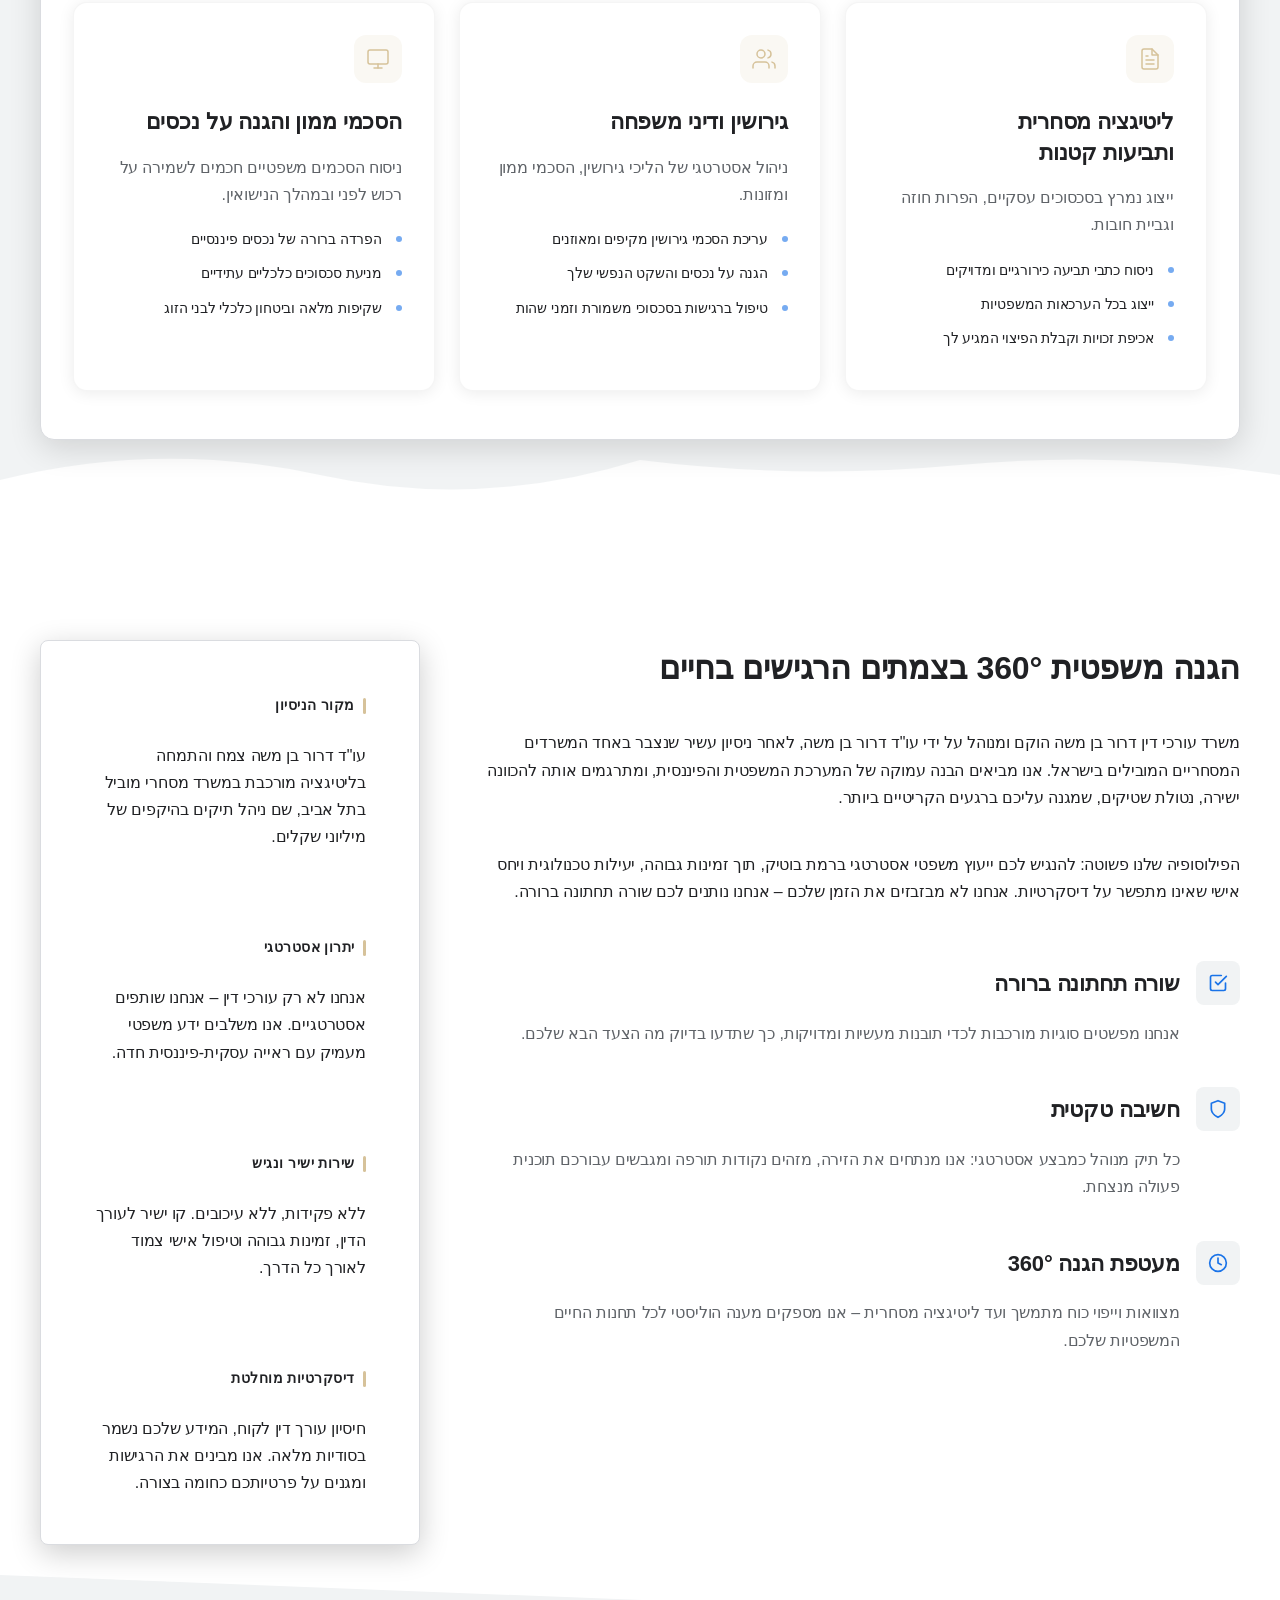
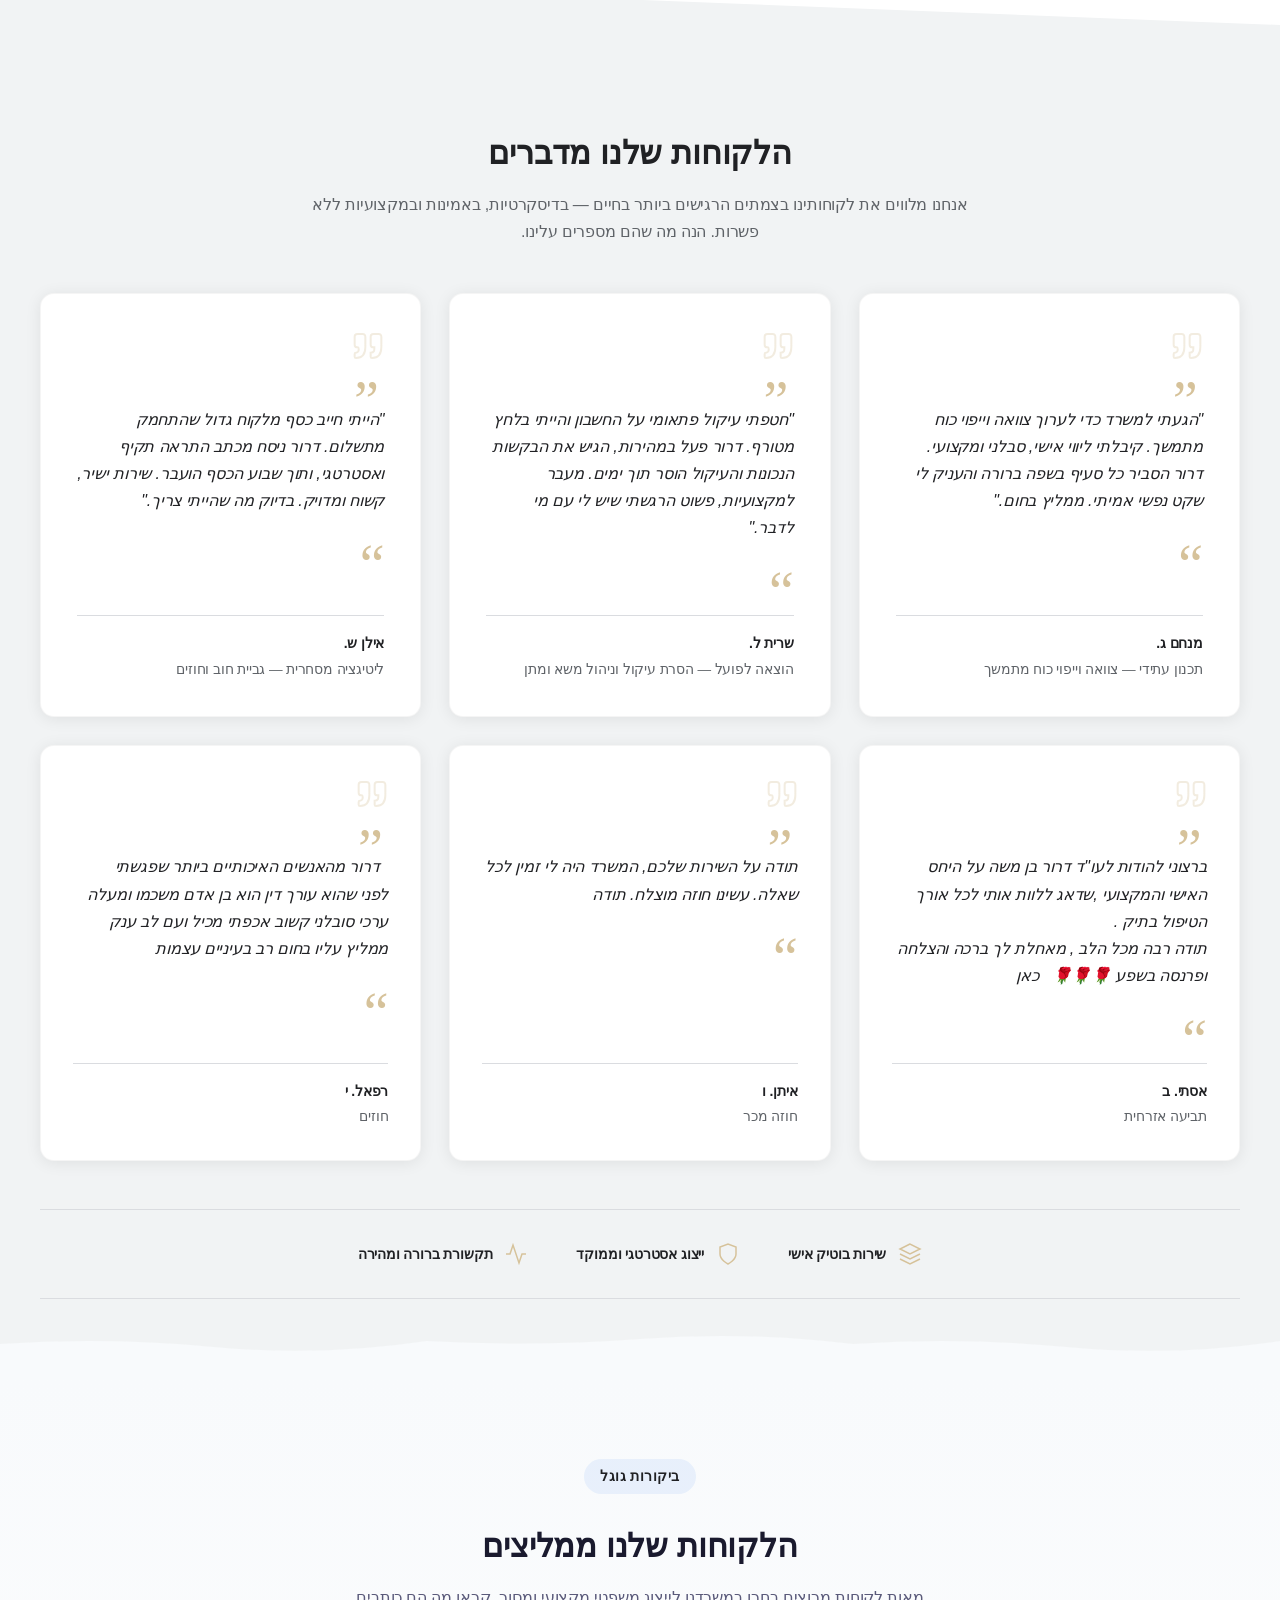
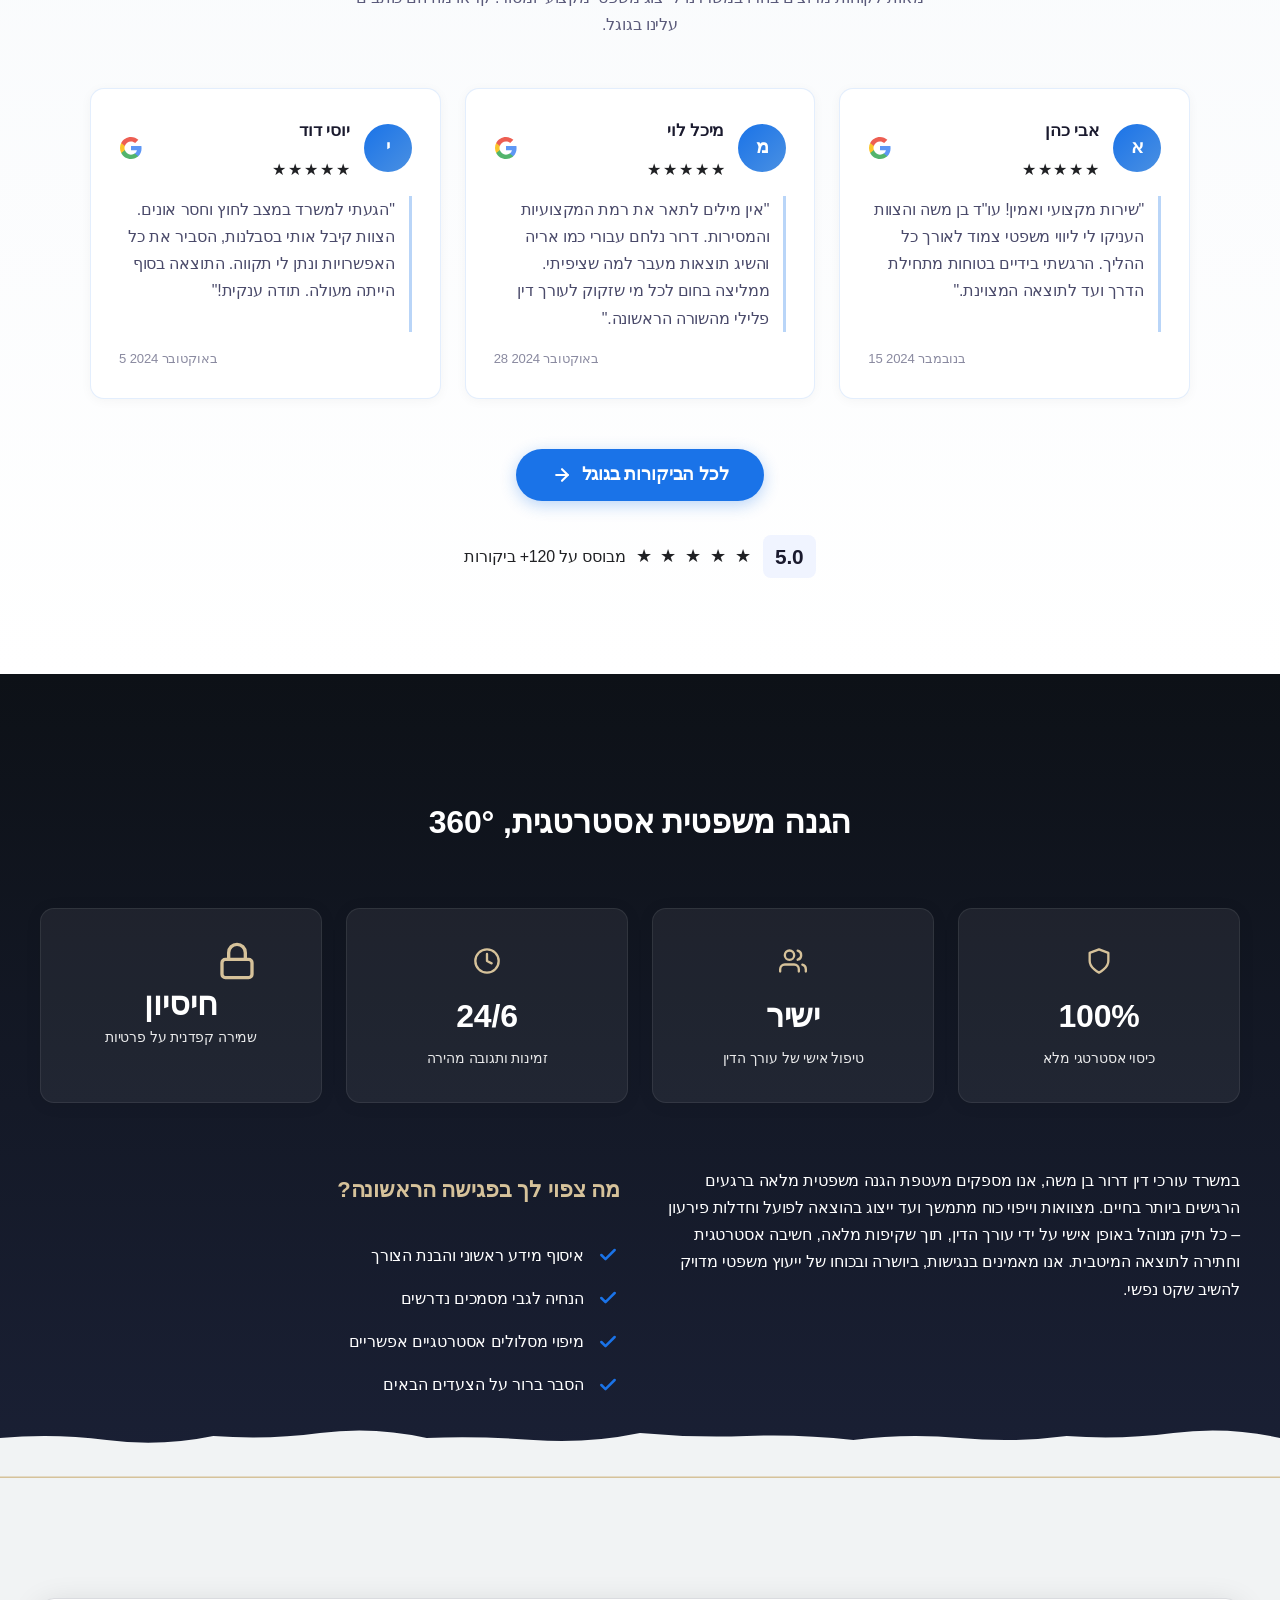
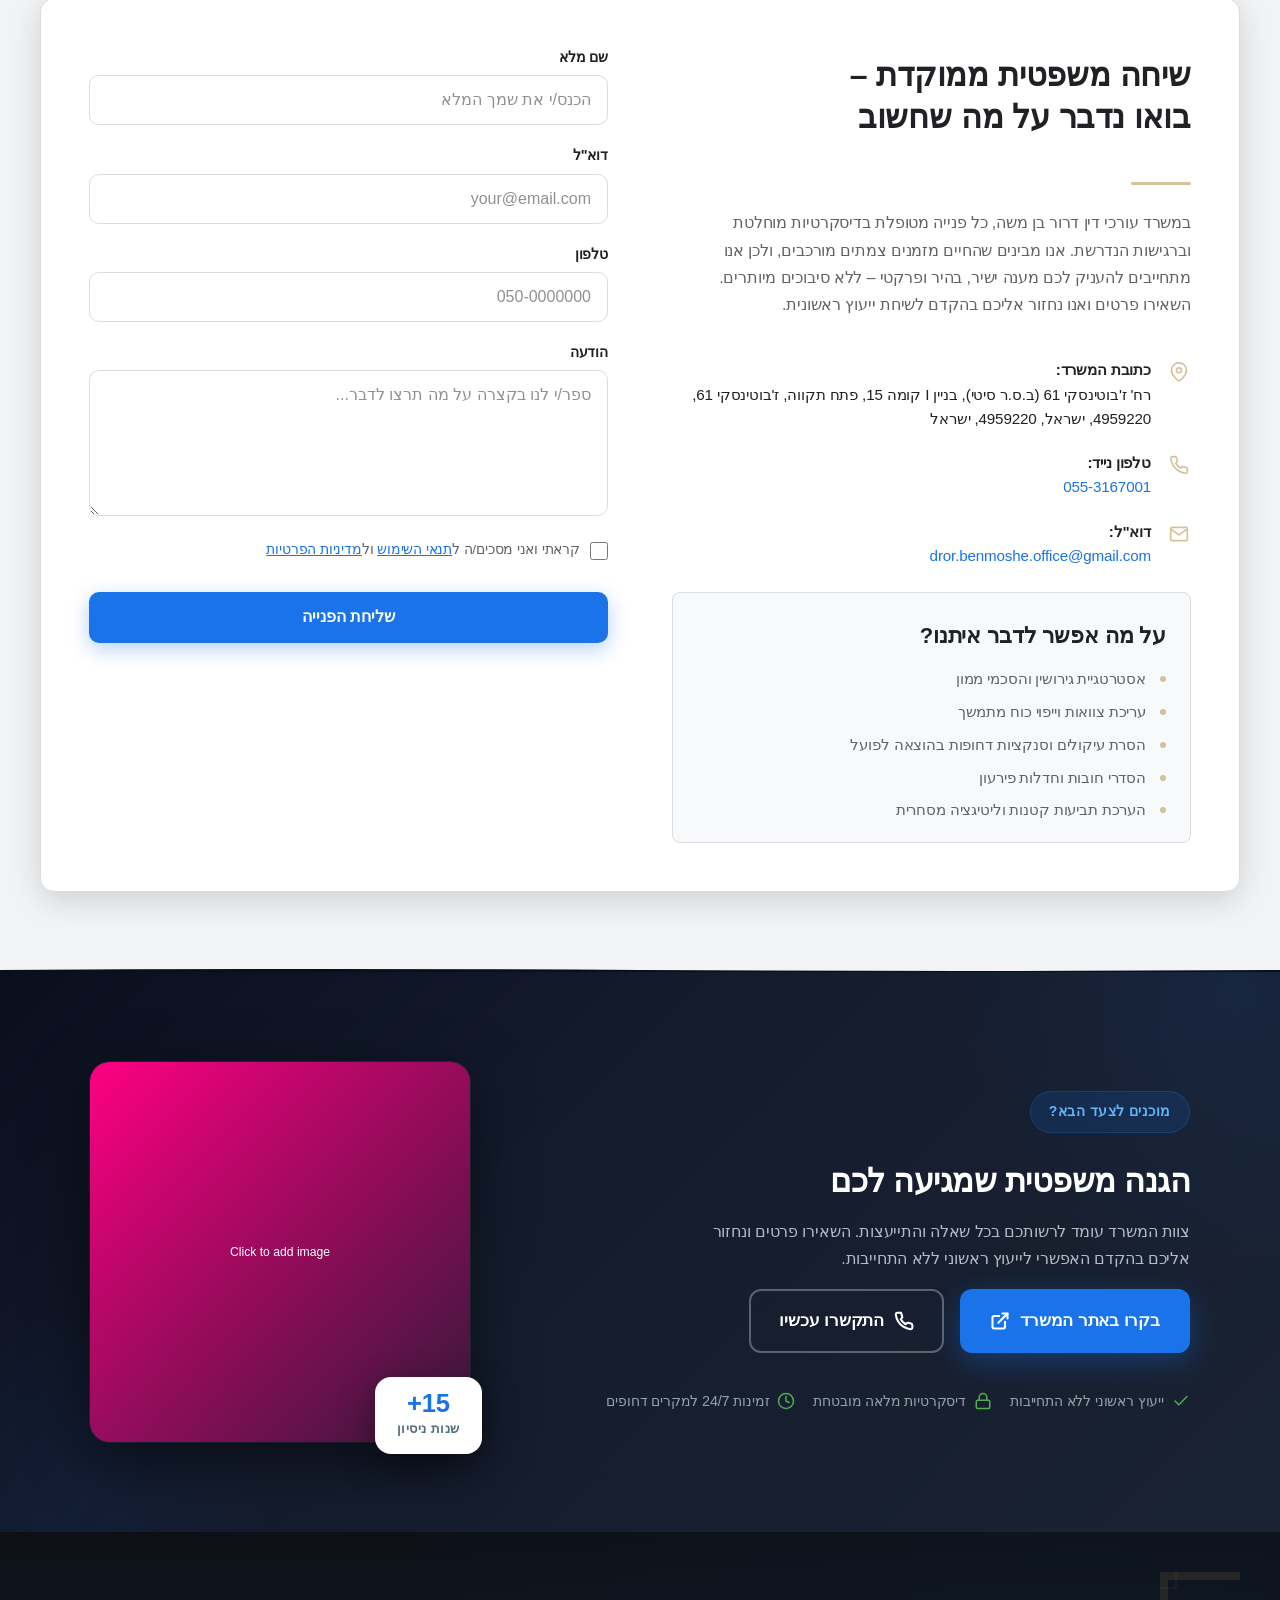
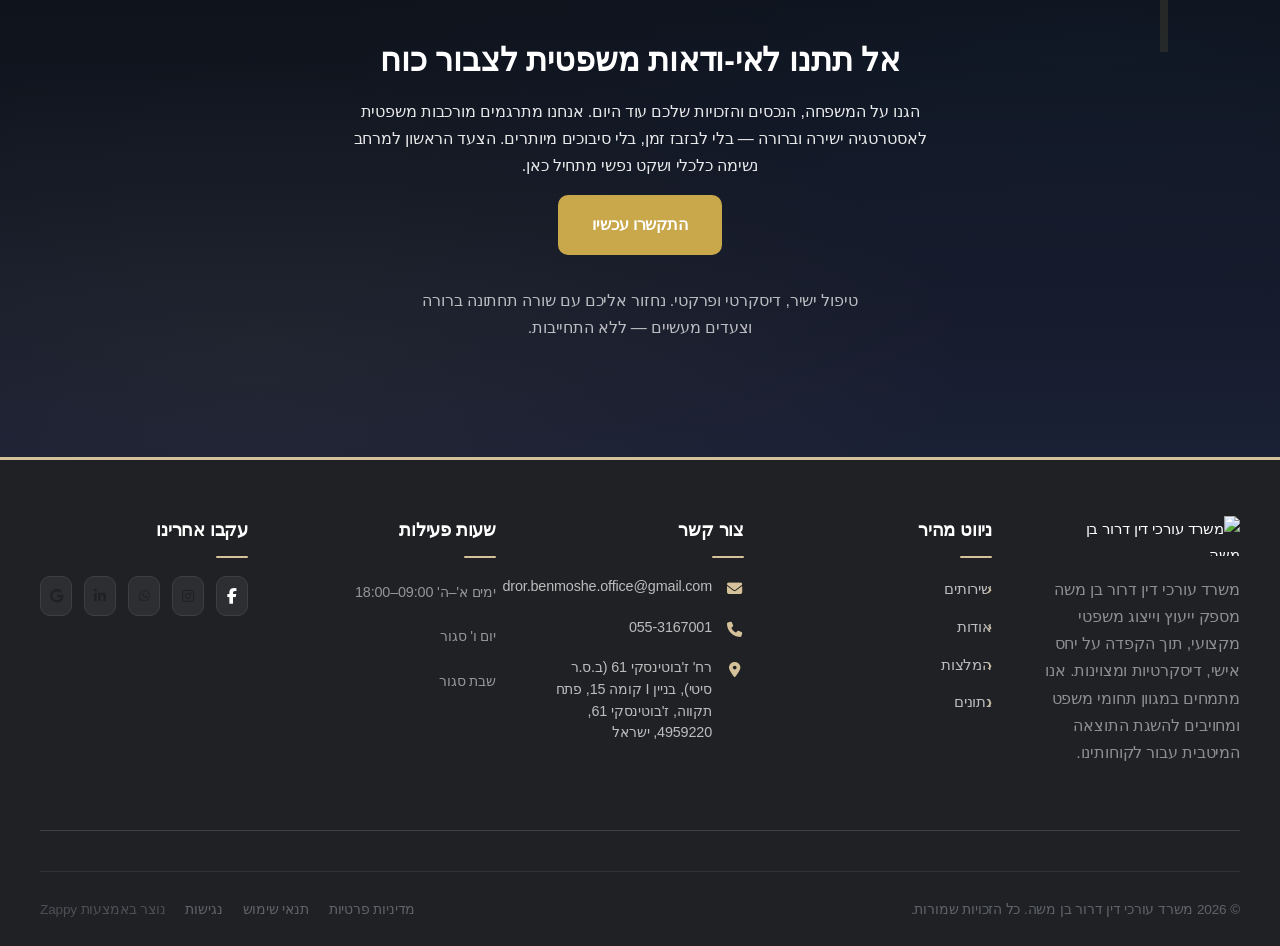
==== commit cc663e63: "Background sync: Progressive GitHub Sync" ====
--- a/index.html
+++ b/index.html
@@ -1162,7 +1162,7 @@
       <p class="gmb-subtitle">מאות לקוחות מרוצים בחרו במשרדנו לייצוג משפטי מקצועי ומסור. קראו מה הם כותבים עלינו בגוגל.</p>
     </div>
 
-    <div class="gmb-reviews-grid zappy-preserve-css-grid" id="zappy-auto-grid-1781628401432-51lm80" data-zappy-auto-grid="true" data-original-item-width="351" data-original-gap="24px" style="display: grid; --zappy-grid-cols: repeat(3, minmax(0, 1fr)); grid-template-columns: repeat(3, minmax(0, 1fr)); align-items: stretch !important;" data-zappy-explicit-columns="true">
+    <div class="gmb-reviews-grid zappy-preserve-css-grid" id="zappy-auto-grid-1781628401432-51lm80" data-zappy-auto-grid="true" data-original-item-width="351" data-original-gap="24px" style="--zappy-grid-cols: repeat(3, minmax(0, 1fr)); display: grid; grid-template-columns: repeat(3, minmax(0, 1fr)); align-items: stretch !important;" data-zappy-explicit-columns="true">
       <!-- Review Card 1 -->
       <article class="gmb-review-card" data-grid-item-index="0">
         <div class="gmb-review-header">
@@ -1423,11 +1423,72 @@
           <stop offset="100%" stop-color="#D6C29A" stop-opacity="0"></stop>
         </linearGradient>
       </defs>
-      <path d="M0,60 L0,58 Q300,56 600,58 T1200,58 L1200,60 Z" fill="#0D1117"></path>
+      <path d="M0,60 L0,58 Q300,56 600,58 T1200,58 L1200,60 Z" fill="#0a0f1e"></path>
     </svg>
   </div>
 
 </section>
+
+<section class="cta-contact-section" aria-labelledby="cta-heading" data-zappy-component="true" id="ai-section-1781628843570-6ovbqmx">
+  <div class="cta-container">
+    <div class="cta-content">
+      <span class="cta-badge">מוכנים לצעד הבא?</span>
+      <h2 id="cta-heading" class="cta-heading">הגנה משפטית שמגיעה לכם</h2>
+      <p class="cta-description">
+        צוות המשרד עומד לרשותכם בכל שאלה והתייעצות. השאירו פרטים ונחזור אליכם בהקדם האפשרי לייעוץ ראשוני ללא התחייבות.
+      </p>
+      <div class="cta-actions">
+        <a href="https://drorbenmoshe.co.il/" target="_blank" rel="noopener noreferrer" class="cta-btn cta-btn-primary" aria-label="בקרו באתר המשרד">
+          <span>בקרו באתר המשרד</span>
+          <svg class="cta-btn-icon" width="20" height="20" viewBox="0 0 24 24" fill="none" stroke="currentColor" stroke-width="2.5" stroke-linecap="round" stroke-linejoin="round" aria-hidden="true">
+            <path d="M18 13v6a2 2 0 0 1-2 2H5a2 2 0 0 1-2-2V8a2 2 0 0 1 2-2h6"></path>
+            <polyline points="15 3 21 3 21 9"></polyline>
+            <line x1="10" y1="14" x2="21" y2="3"></line>
+          </svg>
+        </a>
+        <a href="tel:+972000000000" class="cta-btn cta-btn-secondary" aria-label="התקשרו עכשיו">
+          <svg class="cta-btn-icon" width="20" height="20" viewBox="0 0 24 24" fill="none" stroke="currentColor" stroke-width="2.5" stroke-linecap="round" stroke-linejoin="round" aria-hidden="true">
+            <path d="M22 16.92v3a2 2 0 0 1-2.18 2 19.79 19.79 0 0 1-8.63-3.07 19.5 19.5 0 0 1-6-6 19.79 19.79 0 0 1-3.07-8.67A2 2 0 0 1 4.11 2h3a2 2 0 0 1 2 1.72 12.84 12.84 0 0 0 .7 2.81 2 2 0 0 1-.45 2.11L8.09 9.91a16 16 0 0 0 6 6l1.27-1.27a2 2 0 0 1 2.11-.45 12.84 12.84 0 0 0 2.81.7A2 2 0 0 1 22 16.92z"></path>
+          </svg>
+          <span>התקשרו עכשיו</span>
+        </a>
+      </div>
+      <div class="cta-trust-badges">
+        <div class="cta-trust-item">
+          <svg class="cta-trust-icon" width="18" height="18" viewBox="0 0 24 24" fill="none" stroke="currentColor" stroke-width="2" stroke-linecap="round" stroke-linejoin="round" aria-hidden="true">
+            <polyline points="20 6 9 17 4 12"></polyline>
+          </svg>
+          <span>ייעוץ ראשוני ללא התחייבות</span>
+        </div>
+        <div class="cta-trust-item">
+          <svg class="cta-trust-icon" width="18" height="18" viewBox="0 0 24 24" fill="none" stroke="currentColor" stroke-width="2" stroke-linecap="round" stroke-linejoin="round" aria-hidden="true">
+            <rect x="3" y="11" width="18" height="11" rx="2" ry="2"></rect>
+            <path d="M7 11V7a5 5 0 0 1 10 0v4"></path>
+          </svg>
+          <span>דיסקרטיות מלאה מובטחת</span>
+        </div>
+        <div class="cta-trust-item">
+          <svg class="cta-trust-icon" width="18" height="18" viewBox="0 0 24 24" fill="none" stroke="currentColor" stroke-width="2" stroke-linecap="round" stroke-linejoin="round" aria-hidden="true">
+            <circle cx="12" cy="12" r="10"></circle>
+            <polyline points="12 6 12 12 16 14"></polyline>
+          </svg>
+          <span>זמינות 24/7 למקרים דחופים</span>
+        </div>
+      </div>
+    </div>
+    <div class="cta-visual">
+      <div class="cta-image-wrapper">
+        <img data-placeholder="cta-contact-lawyer" data-context="Confident Israeli lawyer in modern office, professional headshot, warm expression, legal bookshelf background, high-end photography" src="data:image/svg+xml,%3Csvg xmlns=%27http://www.w3.org/2000/svg%27 width=%27500%27 height=%27500%27%3E%3Cdefs%3E%3ClinearGradient id=%27grad%27 x1=%270%25%27 y1=%270%25%27 x2=%27100%25%27 y2=%27100%25%27%3E%3Cstop offset=%270%25%27 style=%27stop-color:%23FF0083;stop-opacity:1%27 /%3E%3Cstop offset=%27100%25%27 style=%27stop-color:%23FF008320;stop-opacity:1%27 /%3E%3C/linearGradient%3E%3C/defs%3E%3Crect width=%27100%25%27 height=%27100%25%27 fill=%27url(%23grad)%27/%3E%3Ctext x=%2750%25%27 y=%2750%25%27 font-family=%27Arial, sans-serif%27 font-size=%2716%27 fill=%27white%27 text-anchor=%27middle%27 dy=%27.3em%27 font-weight=%27500%27%3EClick%20to%20add%20image%3C/text%3E%3C/svg%3E" alt="עורך דין דרור בן משה - משרד עורכי דין" class="cta-image">
+        <div class="cta-image-badge" aria-hidden="true">
+          <span class="cta-badge-years">15+</span>
+          <span class="cta-badge-label">שנות ניסיון</span>
+        </div>
+      </div>
+    </div>
+  </div>
+</section>
+
+
 
 <section data-band-index="6" id="cta" class="index-cta-section" data-layout-spec="דף הבית-cta">
   <!-- Decorative corner ornament - top left (top right in RTL visual) -->
--- a/styles.css
+++ b/styles.css
@@ -5592,6 +5592,337 @@
     font-size: 0.95rem;
   }
 }
+
+/* Added Component Styles */
+.cta-contact-section {
+  background: linear-gradient(135deg, #0a0f1e 0%, #141b2d 40%, #1a2332 100%);
+  padding: 90px 24px;
+  direction: rtl;
+  font-family: system-ui, sans-serif;
+  position: relative;
+  overflow: hidden;
+}
+
+/* Decorative background elements */
+.cta-contact-section::before {
+  content: '';
+  position: absolute;
+  top: -50%;
+  right: -20%;
+  width: 600px;
+  height: 600px;
+  background: radial-gradient(circle, rgba(26, 115, 232, 0.08) 0%, transparent 70%);
+  border-radius: 50%;
+  pointer-events: none;
+}
+
+.cta-contact-section::after {
+  content: '';
+  position: absolute;
+  bottom: -30%;
+  left: -10%;
+  width: 400px;
+  height: 400px;
+  background: radial-gradient(circle, rgba(26, 115, 232, 0.06) 0%, transparent 70%);
+  border-radius: 50%;
+  pointer-events: none;
+}
+
+.cta-container {
+  max-width: 1100px;
+  margin: 0 auto;
+  display: flex;
+  align-items: center;
+  gap: 60px;
+  position: relative;
+  z-index: 1;
+}
+
+.cta-content {
+  flex: 1;
+  min-width: 0;
+}
+
+.cta-badge {
+  display: inline-block;
+  background: rgba(26, 115, 232, 0.15);
+  color: #64b5f6;
+  font-size: 0.875rem;
+  font-weight: 600;
+  padding: 8px 18px;
+  border-radius: 50px;
+  margin-bottom: 20px;
+  letter-spacing: 0.5px;
+  border: 1px solid rgba(26, 115, 232, 0.25);
+}
+
+.cta-heading {
+  font-size: 2.6rem;
+  font-weight: 800;
+  color: #ffffff;
+  margin: 0 0 18px 0;
+  line-height: 1.2;
+  letter-spacing: -0.5px;
+}
+
+.cta-description {
+  font-size: 1.125rem;
+  color: #b0bec5;
+  line-height: 1.75;
+  margin: 0 0 32px 0;
+  max-width: 520px;
+}
+
+.cta-actions {
+  display: flex;
+  gap: 16px;
+  flex-wrap: wrap;
+  margin-bottom: 36px;
+}
+
+.cta-btn {
+  display: inline-flex;
+  align-items: center;
+  gap: 10px;
+  padding: 16px 28px;
+  font-size: 1.05rem;
+  font-weight: 700;
+  border-radius: 12px;
+  text-decoration: none;
+  transition: all 0.3s ease;
+  cursor: pointer;
+  border: 2px solid transparent;
+  white-space: nowrap;
+}
+
+.cta-btn-primary {
+  background: var(--primary, #1A73E8);
+  color: #ffffff;
+  box-shadow: 0 8px 30px rgba(26, 115, 232, 0.35);
+}
+
+.cta-btn-primary:hover {
+  background: #1557b0;
+  transform: translateY(-3px);
+  box-shadow: 0 14px 40px rgba(26, 115, 232, 0.5);
+}
+
+.cta-btn-primary:focus-visible {
+  outline: 3px solid #64b5f6;
+  outline-offset: 3px;
+}
+
+.cta-btn-secondary {
+  background: transparent;
+  color: #ffffff;
+  border: 2px solid rgba(255, 255, 255, 0.3);
+}
+
+.cta-btn-secondary:hover {
+  background: rgba(255, 255, 255, 0.08);
+  border-color: rgba(255, 255, 255, 0.55);
+  transform: translateY(-3px);
+  box-shadow: 0 10px 30px rgba(0, 0, 0, 0.3);
+}
+
+.cta-btn-secondary:focus-visible {
+  outline: 3px solid #64b5f6;
+  outline-offset: 3px;
+}
+
+.cta-btn-icon {
+  flex-shrink: 0;
+}
+
+.cta-trust-badges {
+  display: flex;
+  flex-wrap: wrap;
+  gap: 18px;
+}
+
+.cta-trust-item {
+  display: flex;
+  align-items: center;
+  gap: 8px;
+  color: #90a4ae;
+  font-size: 0.9rem;
+  font-weight: 500;
+}
+
+.cta-trust-icon {
+  color: #4caf50;
+  flex-shrink: 0;
+}
+
+/* Visual / Image Side */
+.cta-visual {
+  flex: 0 0 380px;
+  display: flex;
+  justify-content: center;
+  align-items: center;
+}
+
+.cta-image-wrapper {
+  position: relative;
+  width: 100%;
+  max-width: 380px;
+}
+
+.cta-image {
+  width: 100%;
+  height: auto;
+  aspect-ratio: 1 / 1;
+  object-fit: cover;
+  border-radius: 20px;
+  box-shadow: 0 20px 60px rgba(0, 0, 0, 0.5), 0 0 0 1px rgba(255, 255, 255, 0.08);
+  display: block;
+  transition: transform 0.3s ease, box-shadow 0.3s ease;
+}
+
+.cta-image-wrapper:hover .cta-image {
+  transform: scale(1.02);
+  box-shadow: 0 25px 70px rgba(0, 0, 0, 0.6), 0 0 0 1px rgba(255, 255, 255, 0.12);
+}
+
+.cta-image-badge {
+  position: absolute;
+  bottom: -12px;
+  right: -12px;
+  background: #ffffff;
+  color: #1a1a2e;
+  border-radius: 16px;
+  padding: 14px 22px;
+  text-align: center;
+  box-shadow: 0 12px 35px rgba(0, 0, 0, 0.4);
+  display: flex;
+  flex-direction: column;
+  gap: 2px;
+}
+
+.cta-badge-years {
+  font-size: 1.6rem;
+  font-weight: 800;
+  color: var(--primary, #1A73E8);
+  line-height: 1;
+}
+
+.cta-badge-label {
+  font-size: 0.8rem;
+  font-weight: 600;
+  color: #546e7a;
+  letter-spacing: 0.5px;
+}
+
+/* Responsive Design */
+@media (max-width: 968px) {
+  .cta-contact-section {
+    padding: 60px 20px;
+  }
+
+  .cta-container {
+    flex-direction: column-reverse;
+    gap: 40px;
+    text-align: center;
+  }
+
+  .cta-content {
+    display: flex;
+    flex-direction: column;
+    align-items: center;
+  }
+
+  .cta-heading {
+    font-size: 2rem;
+  }
+
+  .cta-description {
+    font-size: 1rem;
+    max-width: 100%;
+  }
+
+  .cta-actions {
+    justify-content: center;
+  }
+
+  .cta-trust-badges {
+    justify-content: center;
+  }
+
+  .cta-visual {
+    flex: 0 0 auto;
+    width: 100%;
+    max-width: 280px;
+  }
+
+  .cta-image-wrapper {
+    max-width: 280px;
+  }
+
+  .cta-image-badge {
+    right: -8px;
+    bottom: -10px;
+    padding: 10px 16px;
+  }
+
+  .cta-badge-years {
+    font-size: 1.3rem;
+  }
+
+  .cta-badge-label {
+    font-size: 0.7rem;
+  }
+}
+
+@media (max-width: 480px) {
+  .cta-contact-section {
+    padding: 50px 16px;
+  }
+
+  .cta-heading {
+    font-size: 1.6rem;
+  }
+
+  .cta-description {
+    font-size: 0.95rem;
+  }
+
+  .cta-actions {
+    flex-direction: column;
+    width: 100%;
+  }
+
+  .cta-btn {
+    justify-content: center;
+    width: 100%;
+    padding: 14px 20px;
+    font-size: 1rem;
+  }
+
+  .cta-trust-badges {
+    flex-direction: column;
+    align-items: center;
+    gap: 12px;
+  }
+
+  .cta-visual {
+    max-width: 220px;
+  }
+
+  .cta-image-wrapper {
+    max-width: 220px;
+  }
+
+  .cta-image-badge {
+    right: -4px;
+    bottom: -8px;
+    padding: 8px 12px;
+    border-radius: 12px;
+  }
+
+  .cta-badge-years {
+    font-size: 1.1rem;
+  }
+}
 /* mobile-submenu-overflow-fix */
 @media (max-width: 768px) {
   .navbar .sub-menu.mobile-expanded,
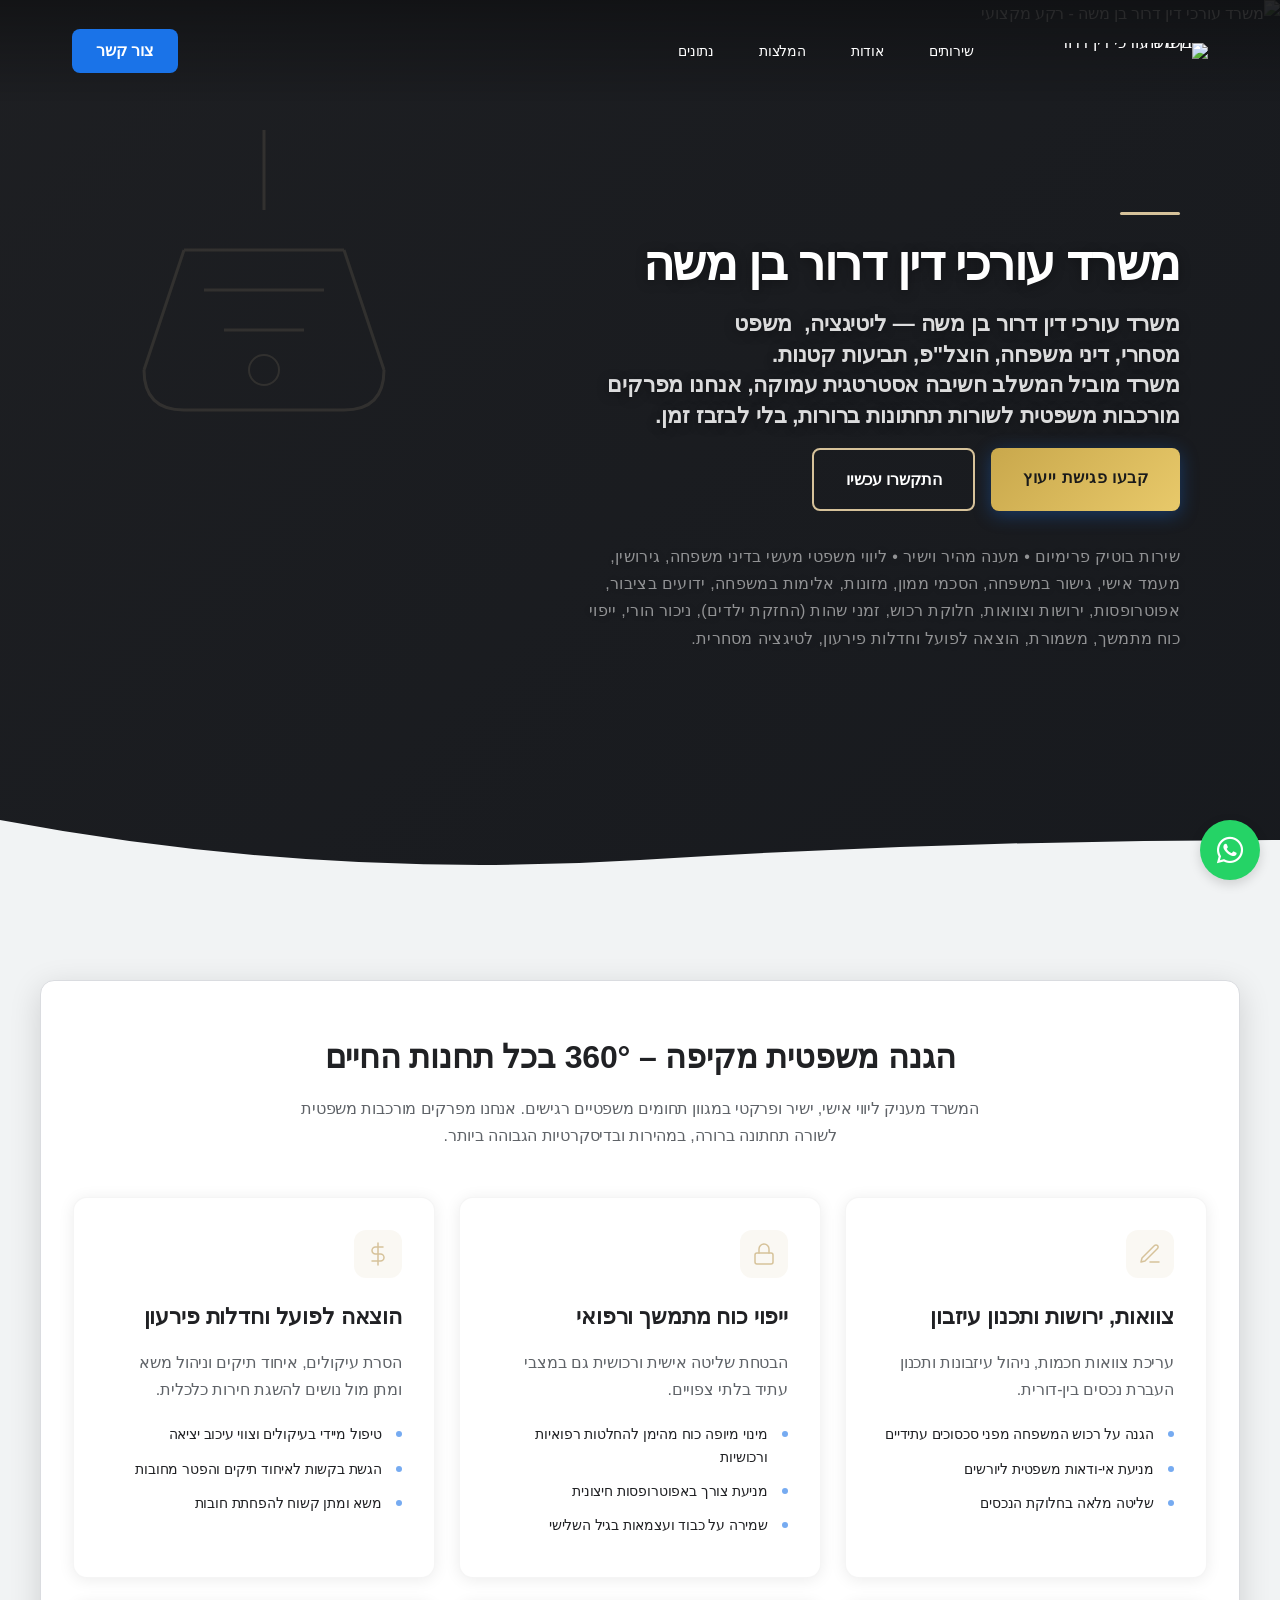
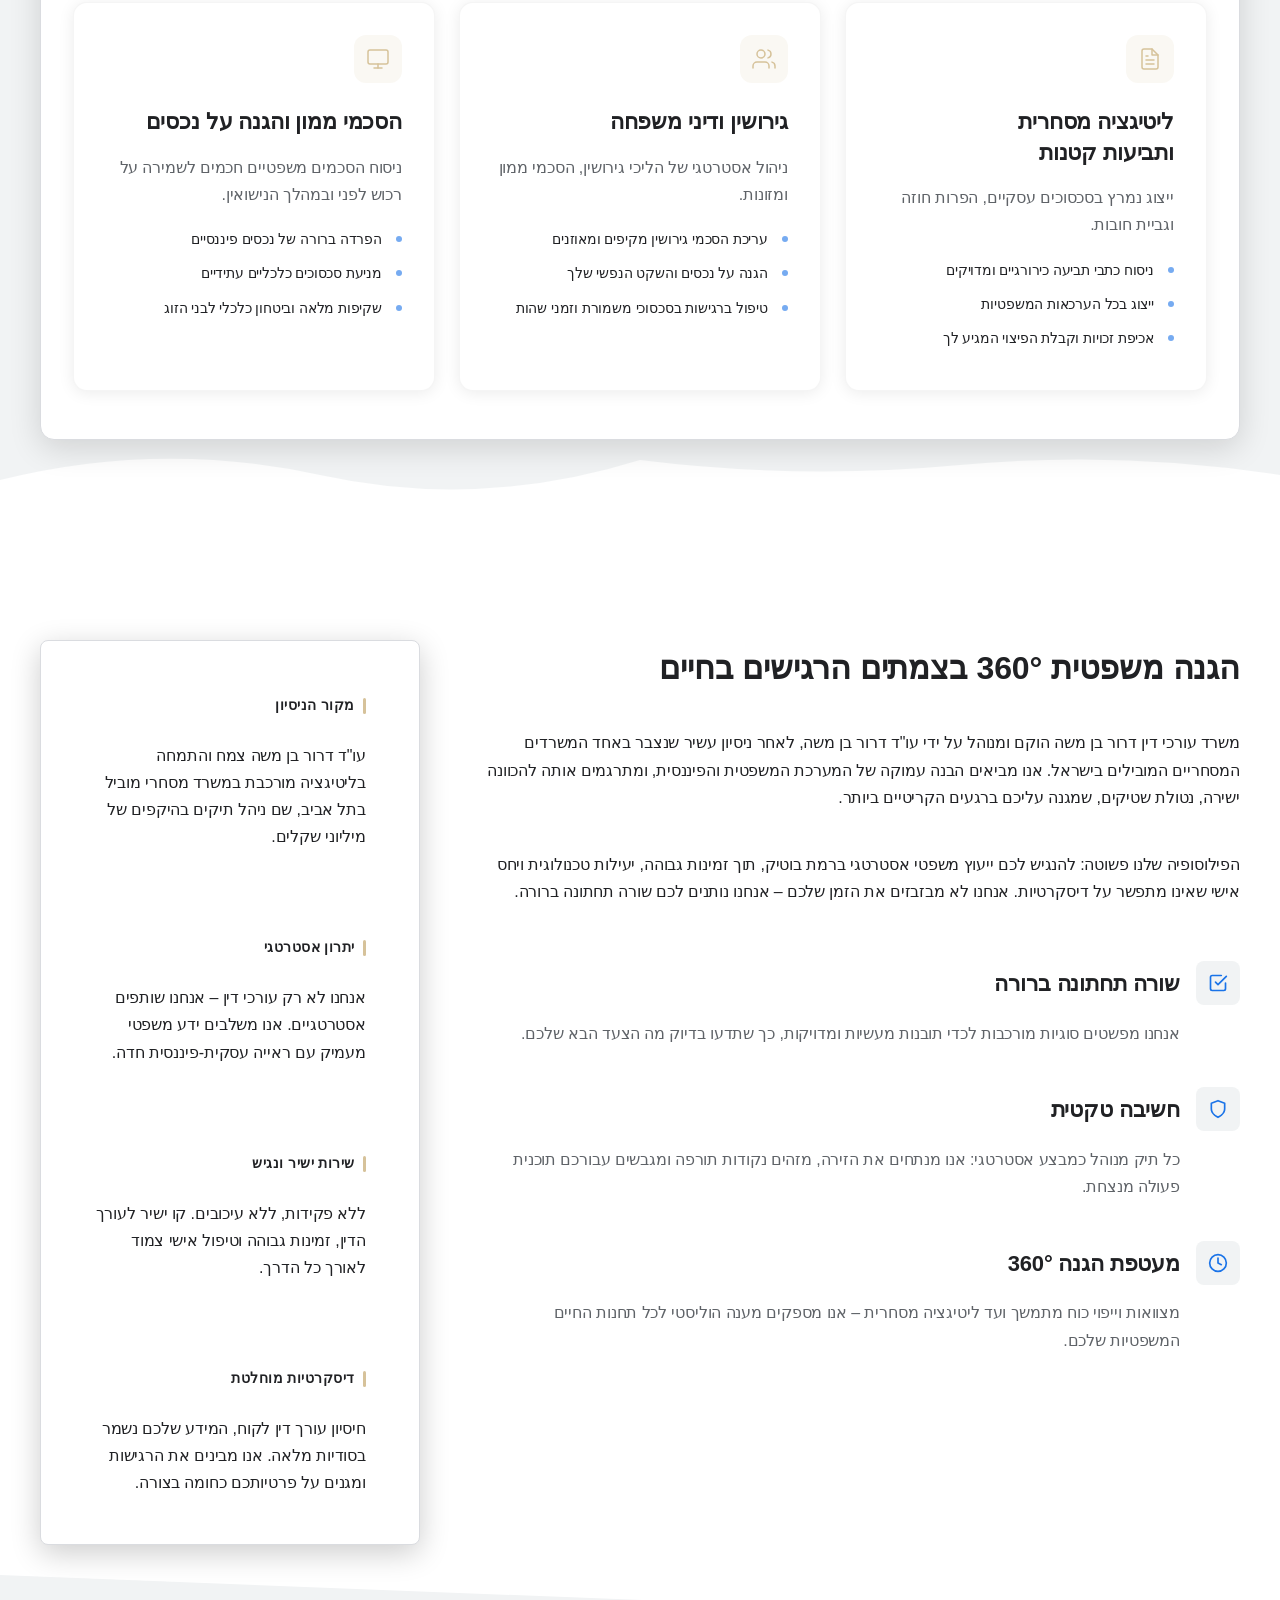
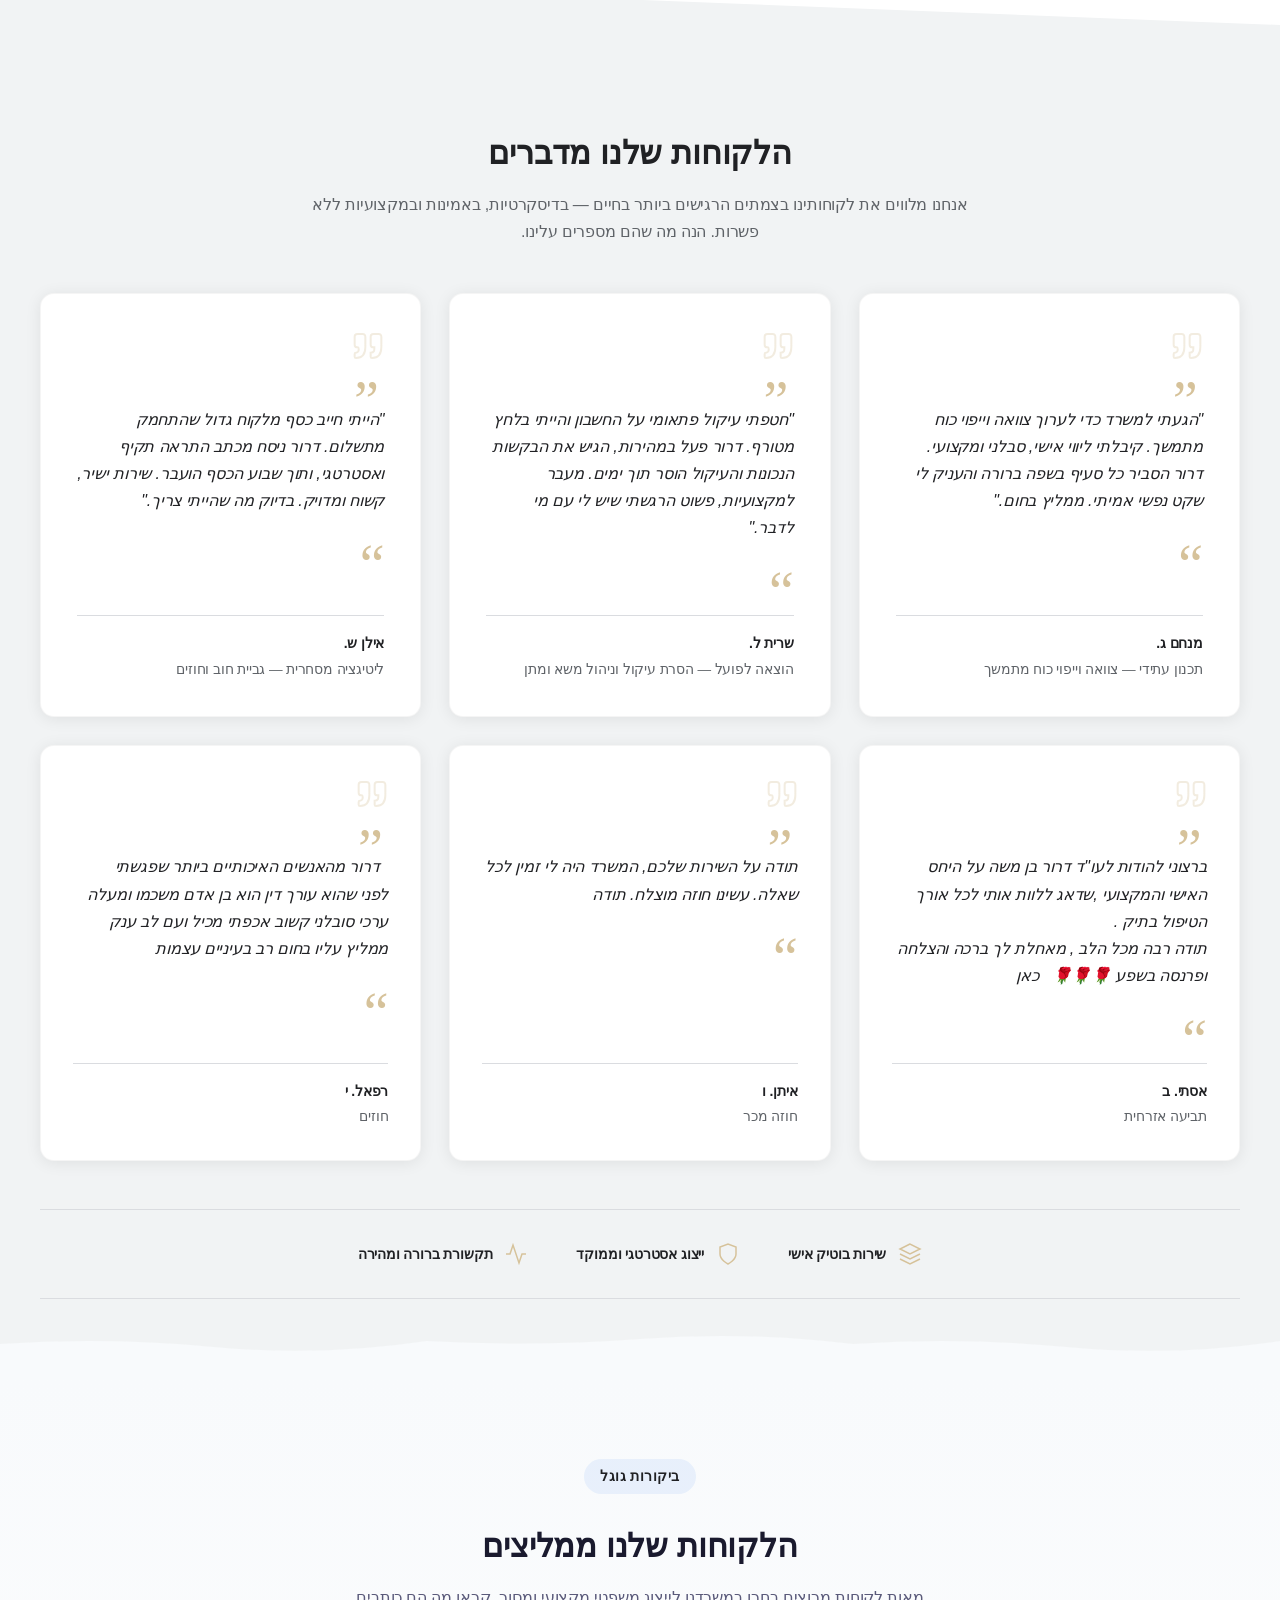
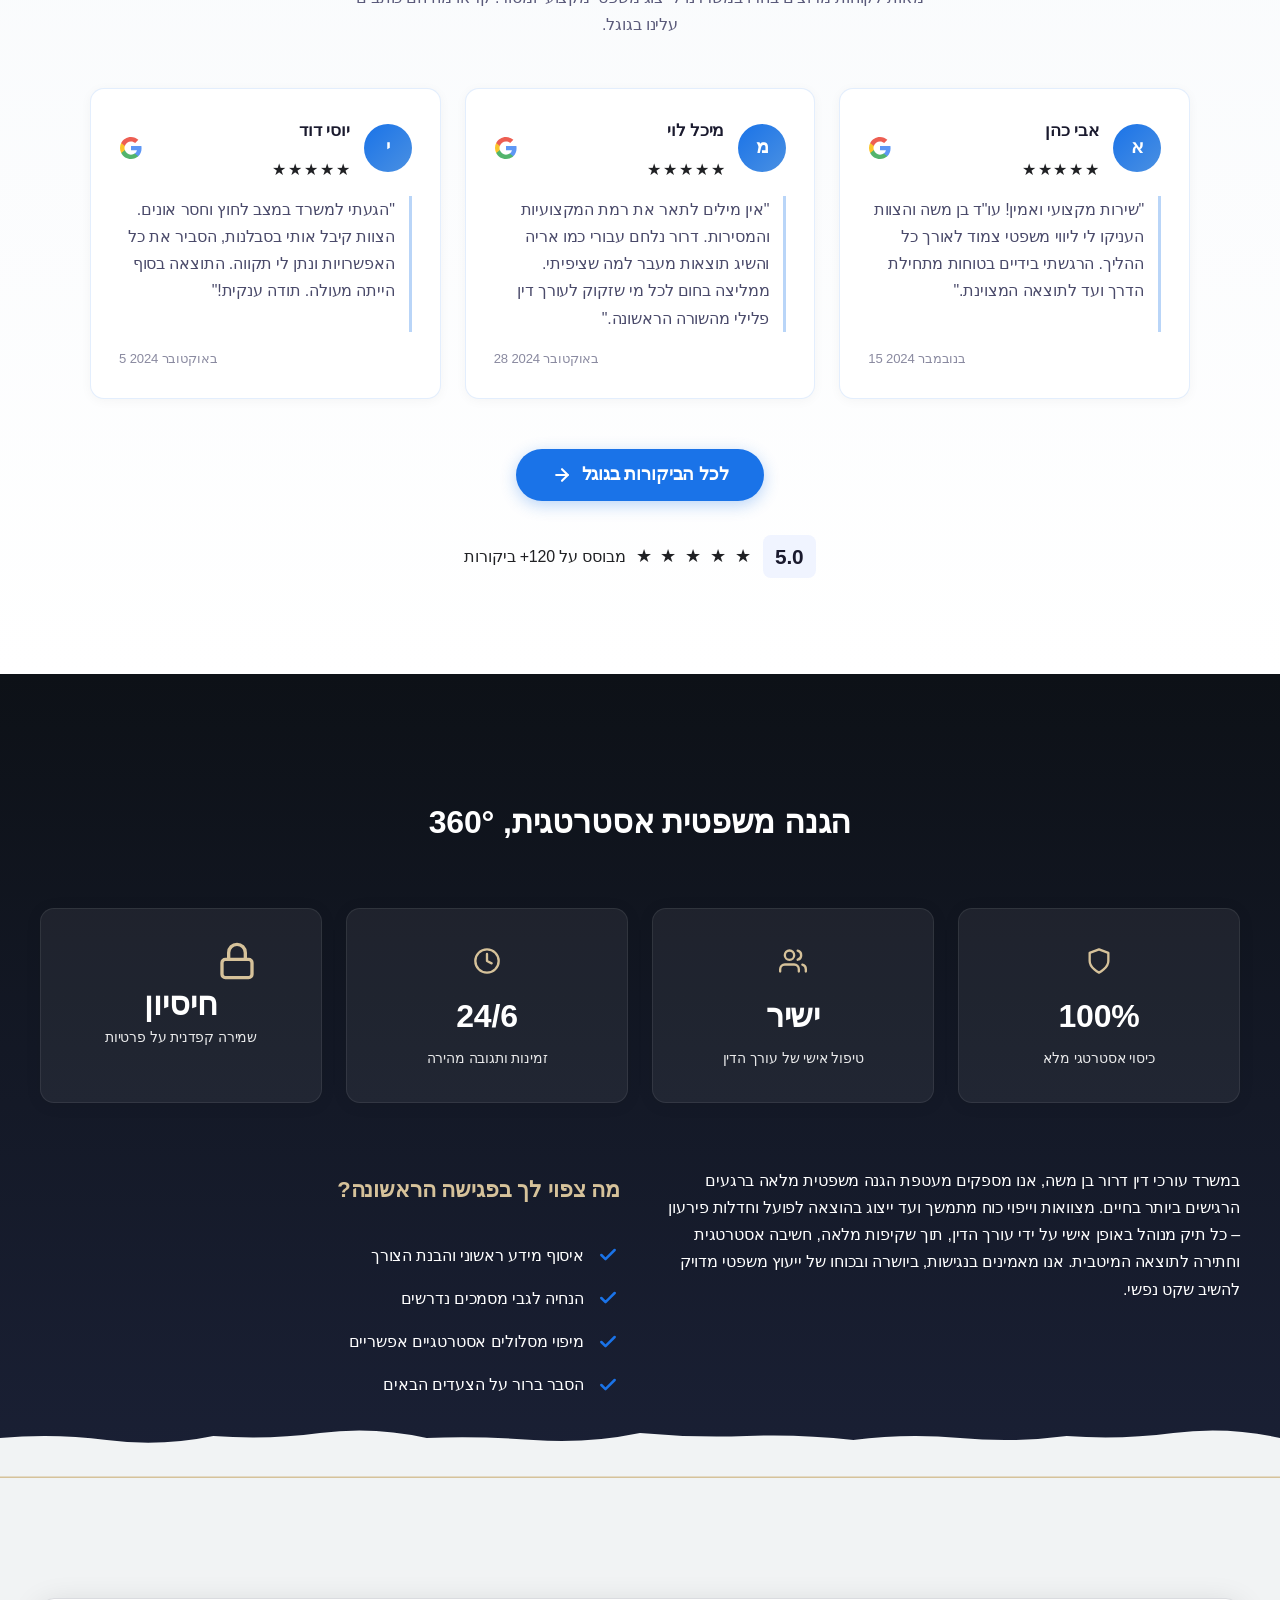
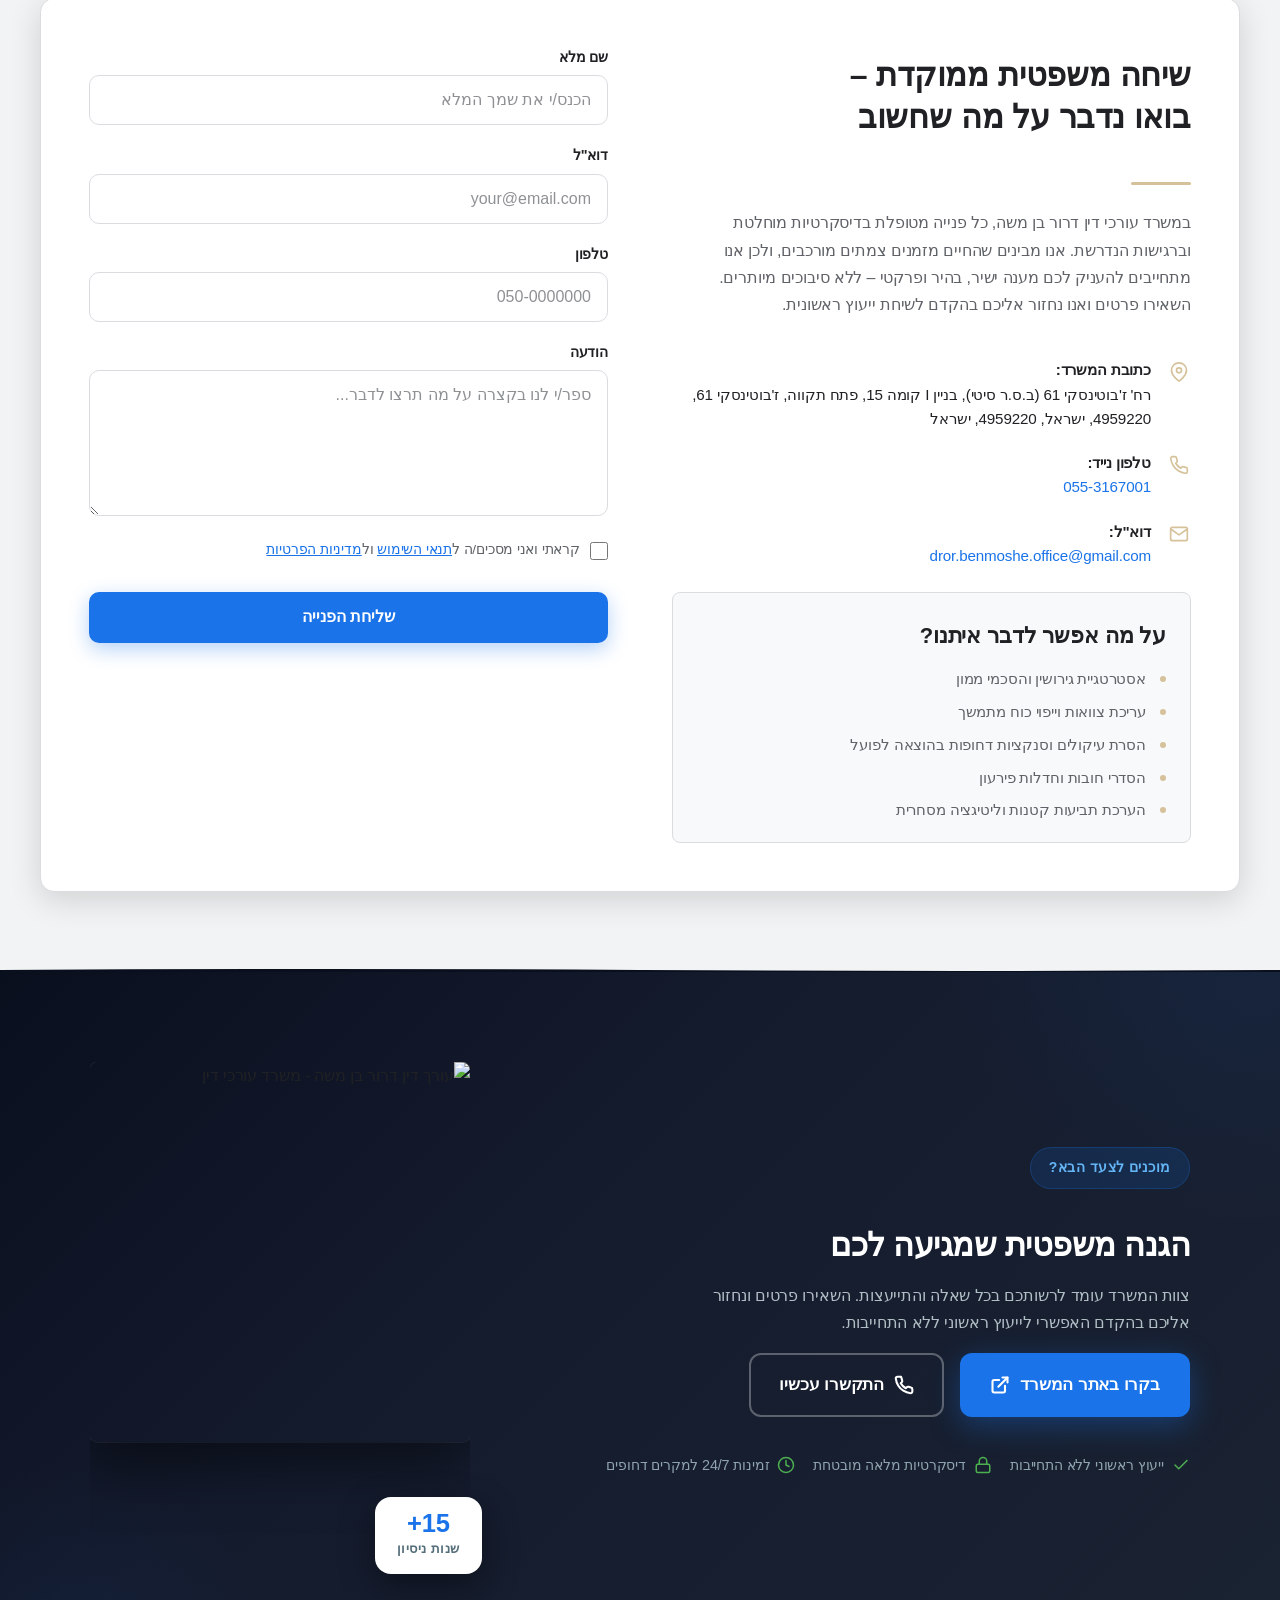
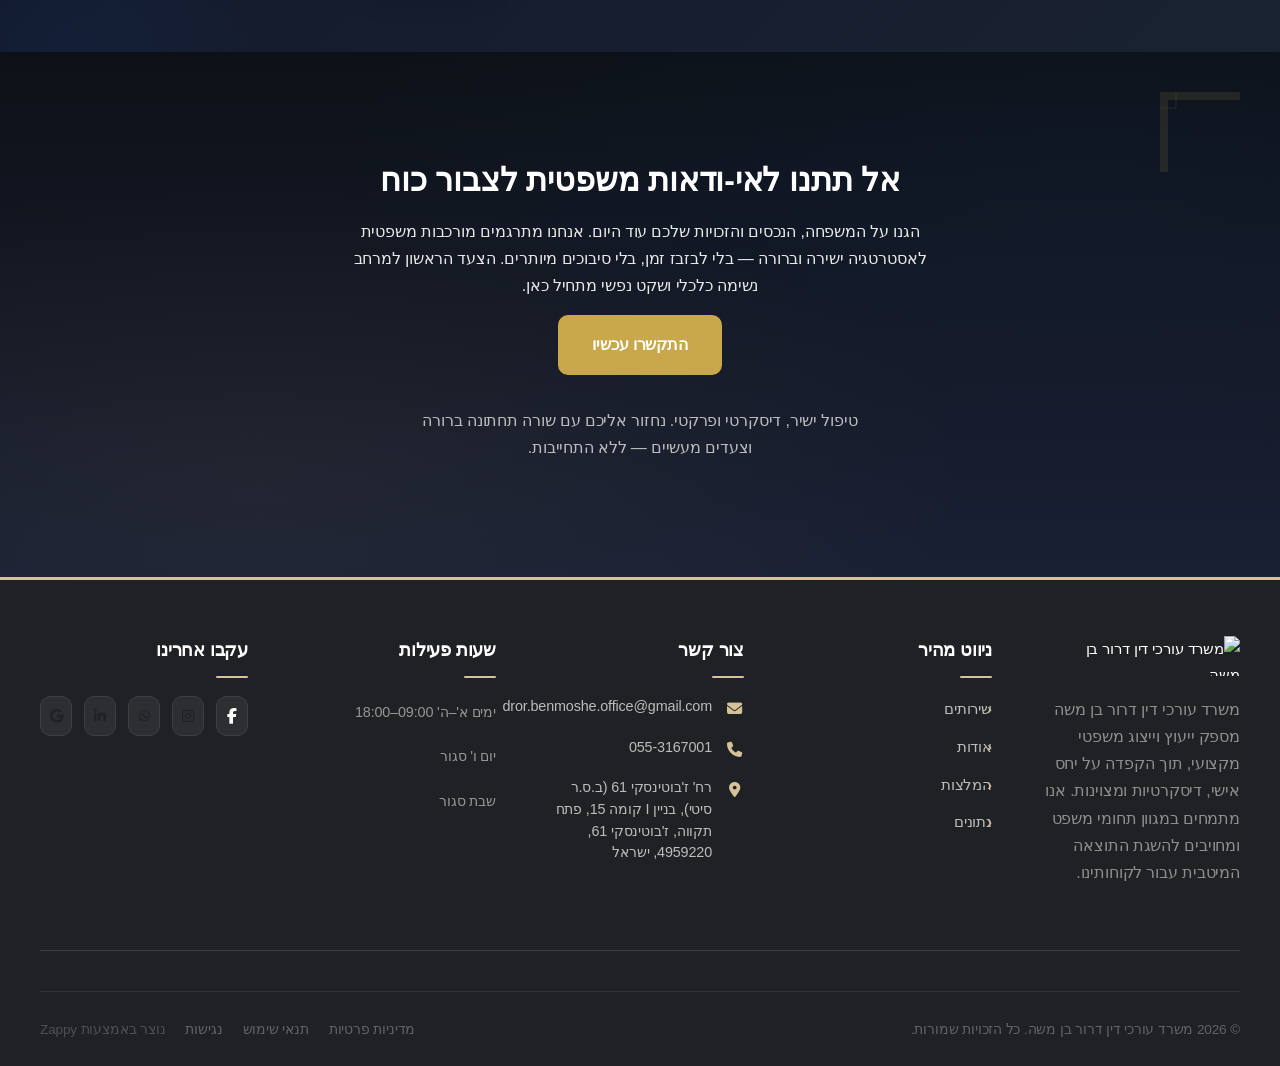
==== commit 3641984a: "Incremental sync: 1 page(s) — update_image" ====
--- a/index.html
+++ b/index.html
@@ -839,9 +839,9 @@
       <!-- Gold Accent Line -->
       <div class="hero-accent-line" aria-hidden="true"></div>
       
-      <h1 class="hero-headline" >משרד עורכי דין דרור בן משה</h1>
-      
-      <h3 class="hero-subtitle"  data-element-id="move-1780522565338-uz7q2cte">משרד עורכי דין דרור בן משה — ליטיגציה,&nbsp;
+      <h1 class="hero-headline" style="">משרד עורכי דין דרור בן משה</h1>
+      
+      <h3 class="hero-subtitle" style="" data-element-id="move-1780522565338-uz7q2cte">משרד עורכי דין דרור בן משה — ליטיגציה,&nbsp;
 
 משפט מסחרי, דיני משפחה, הוצל"פ, תביעות קטנות.<br>משרד מוביל המשלב חשיבה אסטרטגית עמוקה, אנחנו מפרקים מורכבות משפטית לשורות תחתונות ברורות, בלי לבזבז זמן.</h3>
       
@@ -850,7 +850,7 @@
         <a href="tel:0553167001" class="hero-btn-secondary" data-element-type="button" data-element-id="btn-1780522332414-yjobth21k" data-native-element="true">התקשרו עכשיו</a>
       </div>
       
-      <p class="hero-trust-line" >שירות בוטיק פרימיום • מענה מהיר וישיר • ליווי משפטי מעשי בדיני משפחה, גירושין,  מעמד אישי, גישור במשפחה, הסכמי ממון, מזונות,
+      <p class="hero-trust-line" style="">שירות בוטיק פרימיום • מענה מהיר וישיר • ליווי משפטי מעשי בדיני משפחה, גירושין,  מעמד אישי, גישור במשפחה, הסכמי ממון, מזונות,
 אלימות במשפחה, ידועים בציבור, אפוטרופסות, ירושות וצוואות, חלוקת רכוש, זמני שהות
 (החזקת ילדים), ניכור הורי, ייפוי כוח מתמשך, 
 משמורת, הוצאה לפועל וחדלות פירעון, לטיגציה מסחרית.
@@ -1008,7 +1008,7 @@
     <div class="index-about-section__trust-panel">
       <div class="index-about-section__trust-block">
         <p><span class="index-about-section__trust-label" style="color: rgb(32, 33, 36) !important;">מקור הניסיון</span>
-        </p><p class="index-about-section__trust-text" >עו"ד דרור בן משה צמח והתמחה בליטיגציה מורכבת במשרד מסחרי מוביל בתל אביב, שם ניהל תיקים בהיקפים של מיליוני שקלים.</p>
+        </p><p class="index-about-section__trust-text" style="">עו"ד דרור בן משה צמח והתמחה בליטיגציה מורכבת במשרד מסחרי מוביל בתל אביב, שם ניהל תיקים בהיקפים של מיליוני שקלים.</p>
       </div>
       <div class="index-about-section__trust-block">
         <p class="zappy-editable"><span class="index-about-section__trust-label" style="color: rgb(32, 33, 36) !important;">יתרון אסטרטגי</span>
@@ -1020,7 +1020,7 @@
       </div>
       <div class="index-about-section__trust-block">
         <p><span class="index-about-section__trust-label" style="color: rgb(32, 33, 36) !important;">דיסקרטיות מוחלטת</span>
-        </p><p class="index-about-section__trust-text" >חיסיון עורך דין לקוח, המידע שלכם נשמר בסודיות מלאה. אנו מבינים את הרגישות ומגנים על פרטיותכם כחומה בצורה.</p>
+        </p><p class="index-about-section__trust-text" style="">חיסיון עורך דין לקוח, המידע שלכם נשמר בסודיות מלאה. אנו מבינים את הרגישות ומגנים על פרטיותכם כחומה בצורה.</p>
       </div>
     </div>
   </div>
@@ -1079,7 +1079,7 @@
         <blockquote class="index-testimonials-section__quote">
           <p>"הייתי חייב כסף מלקוח גדול שהתחמק מתשלום. דרור ניסח מכתב התראה תקיף ואסטרטגי, ותוך שבוע הכסף הועבר. שירות ישיר, קשוח ומדויק. בדיוק מה שהייתי צריך."</p>
         </blockquote>
-        <div class="index-testimonials-section__meta" >
+        <div class="index-testimonials-section__meta" style="">
           <span class="index-testimonials-section__client-name">אילן ש.</span>
           <span class="index-testimonials-section__case-type">ליטיגציה מסחרית — גביית חוב וחוזים</span>
         </div>
@@ -1088,43 +1088,43 @@
           <svg viewBox="0 0 24 24" width="32" height="32" fill="none" stroke="currentColor" stroke-width="1.5" data-element-type="icon" data-icon-type="svg" data-element-id="icon-1780522993575-ydspvpprx"><path d="M3 21c3 0 7-1 7-8V5c0-1.25-.756-2.017-2-2H4c-1.25 0-2 .75-2 1.972V11c0 1.25.75 2 2 2 1 0 1 0 1 1v1c0 1-1 2-2 2s-1 .008-1 1.031V20c0 1 0 1 1 1z"></path><path d="M15 21c3 0 7-1 7-8V5c0-1.25-.757-2.017-2-2h-4c-1.25 0-2 .75-2 1.972V11c0 1.25.75 2 2 2h.75c0 2.25.25 4-2.75 4v3c0 1 0 1 1 1z"></path></svg>
         </div>
         <blockquote class="index-testimonials-section__quote">
-          <p >ברצוני להודות לעו"ד דרור בן משה על היחס האישי והמקצועי ,שדאג ללוות אותי לכל אורך הטיפול בתיק .<br>תודה רבה מכל הלב , מאחלת לך ברכה והצלחה ופרנסה בשפע 🌹🌹🌹‏&nbsp;&nbsp;&nbsp;כאן</p>
+          <p style="cursor: text;">ברצוני להודות לעו"ד דרור בן משה על היחס האישי והמקצועי ,שדאג ללוות אותי לכל אורך הטיפול בתיק .<br>תודה רבה מכל הלב , מאחלת לך ברכה והצלחה ופרנסה בשפע 🌹🌹🌹‏&nbsp;&nbsp;&nbsp;כאן</p>
         </blockquote>
-        <div class="index-testimonials-section__meta" >
-          <span class="index-testimonials-section__client-name" >
+        <div class="index-testimonials-section__meta" style="cursor: text;">
+          <span class="index-testimonials-section__client-name" style="cursor: text;">
 
 אסתי. ב
 
 </span>
-          <span class="index-testimonials-section__case-type" >תביעה אזרחית</span>
+          <span class="index-testimonials-section__case-type" style="cursor: text;">תביעה אזרחית</span>
         </div>
       </article><article class="index-testimonials-section__card" style="background-color: rgb(255, 255, 255) !important; padding: 32px !important; box-sizing: border-box; grid-area: auto !important;" data-grid-item-index="4">
         <div class="index-testimonials-section__card-quote-icon">
           <svg viewBox="0 0 24 24" width="32" height="32" fill="none" stroke="currentColor" stroke-width="1.5" data-element-type="icon" data-icon-type="svg" data-element-id="icon-1780522993575-ydspvpprx-add-1780523040613-qjzlog"><path d="M3 21c3 0 7-1 7-8V5c0-1.25-.756-2.017-2-2H4c-1.25 0-2 .75-2 1.972V11c0 1.25.75 2 2 2 1 0 1 0 1 1v1c0 1-1 2-2 2s-1 .008-1 1.031V20c0 1 0 1 1 1z"></path><path d="M15 21c3 0 7-1 7-8V5c0-1.25-.757-2.017-2-2h-4c-1.25 0-2 .75-2 1.972V11c0 1.25.75 2 2 2h.75c0 2.25.25 4-2.75 4v3c0 1 0 1 1 1z"></path></svg>
         </div>
         <blockquote class="index-testimonials-section__quote">
-          <p >
+          <p style="cursor: text;">
 
 תודה על השירות שלכם, המשרד היה לי זמין לכל שאלה. עשינו חוזה מוצלח. תודה</p>
         </blockquote>
-        <div class="index-testimonials-section__meta" >
-          <span class="index-testimonials-section__client-name" >
+        <div class="index-testimonials-section__meta" style="cursor: text;">
+          <span class="index-testimonials-section__client-name" style="cursor: text;">
 
 איתן. ו
 
 </span>
-          <span class="index-testimonials-section__case-type" >חוזה מכר</span>
+          <span class="index-testimonials-section__case-type" style="cursor: text;">חוזה מכר</span>
         </div>
       </article><article class="index-testimonials-section__card" style="background-color: rgb(255, 255, 255) !important; padding: 32px !important; box-sizing: border-box; grid-area: auto !important;" data-grid-item-index="5">
         <div class="index-testimonials-section__card-quote-icon">
           <svg viewBox="0 0 24 24" width="32" height="32" fill="none" stroke="currentColor" stroke-width="1.5" data-element-type="icon" data-icon-type="svg" data-element-id="icon-1780522993575-ydspvpprx-add-1780523040613-qjzlog-add-1780523066563-kll6b0"><path d="M3 21c3 0 7-1 7-8V5c0-1.25-.756-2.017-2-2H4c-1.25 0-2 .75-2 1.972V11c0 1.25.75 2 2 2 1 0 1 0 1 1v1c0 1-1 2-2 2s-1 .008-1 1.031V20c0 1 0 1 1 1z"></path><path d="M15 21c3 0 7-1 7-8V5c0-1.25-.757-2.017-2-2h-4c-1.25 0-2 .75-2 1.972V11c0 1.25.75 2 2 2h.75c0 2.25.25 4-2.75 4v3c0 1 0 1 1 1z"></path></svg>
         </div>
         <blockquote class="index-testimonials-section__quote">
-          <p >&nbsp; דרור מהאנשים האיכותיים ביותר שפגשתי<br>לפני שהוא עורך דין הוא בן אדם משכמו ומעלה<br>ערכי סובלני קשוב אכפתי מכיל ועם לב ענק<br>ממליץ עליו בחום רב בעיניים עצמות&nbsp;&nbsp;</p>
+          <p style="cursor: text;">&nbsp; דרור מהאנשים האיכותיים ביותר שפגשתי<br>לפני שהוא עורך דין הוא בן אדם משכמו ומעלה<br>ערכי סובלני קשוב אכפתי מכיל ועם לב ענק<br>ממליץ עליו בחום רב בעיניים עצמות&nbsp;&nbsp;</p>
         </blockquote>
-        <div class="index-testimonials-section__meta" >
-          <span class="index-testimonials-section__client-name" >רפאל. י</span>
-          <span class="index-testimonials-section__case-type" >חוזים</span>
+        <div class="index-testimonials-section__meta" style="cursor: text;">
+          <span class="index-testimonials-section__client-name" style="cursor: text;">רפאל. י</span>
+          <span class="index-testimonials-section__case-type" style="cursor: text;">חוזים</span>
         </div>
       </article>
     </div>
@@ -1238,7 +1238,7 @@
           <polyline points="12 5 19 12 12 19"></polyline>
         </svg>
       </a>
-      </p><p class="gmb-rating-summary" >
+      </p><p class="gmb-rating-summary" style="">
         <span class="gmb-rating-score">5.0</span>
         <span class="gmb-stars-inline" aria-hidden="true" style="color: rgb(32, 33, 36) !important;">★ ★ ★ ★ ★</span>
         <span class="gmb-rating-count" style="color: rgb(32, 33, 36) !important;">מבוסס על 120+ ביקורות</span>
@@ -1251,7 +1251,7 @@
 
 <section data-band-index="4" id="stats" class="index-stats-section" data-layout-spec="דף הבית-stats">
   <div class="index-stats-section__container">
-    <h2 class="index-stats-section__heading" >הגנה משפטית אסטרטגית, 360°</h2>
+    <h2 class="index-stats-section__heading" style="">הגנה משפטית אסטרטגית, 360°</h2>
     <div class="index-stats-section__metrics zappy-preserve-css-grid" id="zappy-auto-grid-1780522668651-p5rlr2" data-zappy-auto-grid="true" data-original-item-width="282" data-original-gap="24px" style="--zappy-grid-cols: repeat(4, minmax(0, 1fr)); grid-template-columns: repeat(4, minmax(0, 1fr)); display: grid; align-items: stretch !important;" data-zappy-explicit-columns="true">
       <div class="index-stats-section__metric-card" data-grid-item-index="0">
         <span class="index-stats-section__metric-icon"><svg data-element-type="icon" data-icon-type="svg" xmlns="http://www.w3.org/2000/svg" viewBox="0 0 24 24" fill="none" stroke="currentColor" stroke-width="2" stroke-linecap="round" stroke-linejoin="round"><path d="M12 22s8-4 8-10V5l-8-3-8 3v7c0 6 8 10 8 10z"></path></svg></span>
@@ -1263,13 +1263,13 @@
         <span class="index-stats-section__metric-value" style="color: rgb(255, 255, 255) !important;">ישיר</span>
         <span class="index-stats-section__metric-label">טיפול אישי של עורך הדין</span>
       </div>
-      <div class="index-stats-section__metric-card" data-grid-item-index="2" >
+      <div class="index-stats-section__metric-card" data-grid-item-index="2" style="">
         <span class="index-stats-section__metric-icon"><svg data-element-type="icon" data-icon-type="svg" xmlns="http://www.w3.org/2000/svg" viewBox="0 0 24 24" fill="none" stroke="currentColor" stroke-width="2" stroke-linecap="round" stroke-linejoin="round" style="cursor: pointer;"><circle cx="12" cy="12" r="10"></circle><polyline points="12 6 12 12 16 14"></polyline></svg></span>
         <span class="index-stats-section__metric-value" style="color: rgb(255, 255, 255) !important;">24/6</span>
         <span class="index-stats-section__metric-label">זמינות ותגובה מהירה</span>
       </div>
       <div class="index-stats-section__metric-card" data-grid-item-index="3">
-        <p ><span class="index-stats-section__metric-icon"><br><br><svg data-element-type="icon" data-icon-type="svg" xmlns="http://www.w3.org/2000/svg" viewBox="0 0 24 24" fill="none" stroke="currentColor" stroke-width="2" stroke-linecap="round" stroke-linejoin="round" data-element-id="zappy-temp-icon-1780523150138-4ya2a3oh7" style="color: rgb(214, 194, 154); cursor: pointer; width: 64px !important; height: 64px !important;" width="64" height="64" data-size-adjusted="true"><rect x="3" y="11" width="18" height="11" rx="2" ry="2"></rect><path d="M7 11V7a5 5 0 0 1 10 0v4"></path></svg></span>
+        <p style=""><span class="index-stats-section__metric-icon"><br><br><svg data-element-type="icon" data-icon-type="svg" xmlns="http://www.w3.org/2000/svg" viewBox="0 0 24 24" fill="none" stroke="currentColor" stroke-width="2" stroke-linecap="round" stroke-linejoin="round" data-element-id="zappy-temp-icon-1780523150138-4ya2a3oh7" style="color: rgb(214, 194, 154); cursor: pointer; width: 64px !important; height: 64px !important;" width="64" height="64" data-size-adjusted="true"><rect x="3" y="11" width="18" height="11" rx="2" ry="2"></rect><path d="M7 11V7a5 5 0 0 1 10 0v4"></path></svg></span>
         <span class="index-stats-section__metric-value" style="color: rgb(255, 255, 255) !important;">חיסיון<br></span>
         <span class="index-stats-section__metric-label">שמירה קפדנית על פרטיות</span>
       </p></div>
@@ -1432,13 +1432,13 @@
 <section class="cta-contact-section" aria-labelledby="cta-heading" data-zappy-component="true" id="ai-section-1781628843570-6ovbqmx">
   <div class="cta-container">
     <div class="cta-content">
-      <span class="cta-badge">מוכנים לצעד הבא?</span>
-      <h2 id="cta-heading" class="cta-heading">הגנה משפטית שמגיעה לכם</h2>
+      <p class="zappy-editable"><span class="cta-badge">מוכנים לצעד הבא?</span>
+      </p><h2 id="cta-heading" class="cta-heading">הגנה משפטית שמגיעה לכם</h2>
       <p class="cta-description">
         צוות המשרד עומד לרשותכם בכל שאלה והתייעצות. השאירו פרטים ונחזור אליכם בהקדם האפשרי לייעוץ ראשוני ללא התחייבות.
       </p>
       <div class="cta-actions">
-        <a href="https://drorbenmoshe.co.il/" target="_blank" rel="noopener noreferrer" class="cta-btn cta-btn-primary" aria-label="בקרו באתר המשרד">
+        <a href="https://drorbenmoshe.co.il/" target="_blank" rel="noopener noreferrer" class="cta-btn cta-btn-primary" aria-label="בקרו באתר המשרד" data-element-type="button" data-element-id="btn-1781628653492-tkrxllsdi" data-native-element="true">
           <span>בקרו באתר המשרד</span>
           <svg class="cta-btn-icon" width="20" height="20" viewBox="0 0 24 24" fill="none" stroke="currentColor" stroke-width="2.5" stroke-linecap="round" stroke-linejoin="round" aria-hidden="true">
             <path d="M18 13v6a2 2 0 0 1-2 2H5a2 2 0 0 1-2-2V8a2 2 0 0 1 2-2h6"></path>
@@ -1446,7 +1446,7 @@
             <line x1="10" y1="14" x2="21" y2="3"></line>
           </svg>
         </a>
-        <a href="tel:+972000000000" class="cta-btn cta-btn-secondary" aria-label="התקשרו עכשיו">
+        <a href="tel:+972000000000" class="cta-btn cta-btn-secondary" aria-label="התקשרו עכשיו" data-element-type="button" data-element-id="btn-1781628653492-v6fnjwoat" data-native-element="true">
           <svg class="cta-btn-icon" width="20" height="20" viewBox="0 0 24 24" fill="none" stroke="currentColor" stroke-width="2.5" stroke-linecap="round" stroke-linejoin="round" aria-hidden="true">
             <path d="M22 16.92v3a2 2 0 0 1-2.18 2 19.79 19.79 0 0 1-8.63-3.07 19.5 19.5 0 0 1-6-6 19.79 19.79 0 0 1-3.07-8.67A2 2 0 0 1 4.11 2h3a2 2 0 0 1 2 1.72 12.84 12.84 0 0 0 .7 2.81 2 2 0 0 1-.45 2.11L8.09 9.91a16 16 0 0 0 6 6l1.27-1.27a2 2 0 0 1 2.11-.45 12.84 12.84 0 0 0 2.81.7A2 2 0 0 1 22 16.92z"></path>
           </svg>
@@ -1455,20 +1455,20 @@
       </div>
       <div class="cta-trust-badges">
         <div class="cta-trust-item">
-          <svg class="cta-trust-icon" width="18" height="18" viewBox="0 0 24 24" fill="none" stroke="currentColor" stroke-width="2" stroke-linecap="round" stroke-linejoin="round" aria-hidden="true">
+          <svg class="cta-trust-icon" width="18" height="18" viewBox="0 0 24 24" fill="none" stroke="currentColor" stroke-width="2" stroke-linecap="round" stroke-linejoin="round" aria-hidden="true" data-element-type="icon" data-element-id="icon-1781628653504-p7pty5f43" data-icon-type="svg">
             <polyline points="20 6 9 17 4 12"></polyline>
           </svg>
           <span>ייעוץ ראשוני ללא התחייבות</span>
         </div>
         <div class="cta-trust-item">
-          <svg class="cta-trust-icon" width="18" height="18" viewBox="0 0 24 24" fill="none" stroke="currentColor" stroke-width="2" stroke-linecap="round" stroke-linejoin="round" aria-hidden="true">
+          <svg class="cta-trust-icon" width="18" height="18" viewBox="0 0 24 24" fill="none" stroke="currentColor" stroke-width="2" stroke-linecap="round" stroke-linejoin="round" aria-hidden="true" data-element-type="icon" data-element-id="icon-1781628653504-heeda872u" data-icon-type="svg">
             <rect x="3" y="11" width="18" height="11" rx="2" ry="2"></rect>
             <path d="M7 11V7a5 5 0 0 1 10 0v4"></path>
           </svg>
           <span>דיסקרטיות מלאה מובטחת</span>
         </div>
         <div class="cta-trust-item">
-          <svg class="cta-trust-icon" width="18" height="18" viewBox="0 0 24 24" fill="none" stroke="currentColor" stroke-width="2" stroke-linecap="round" stroke-linejoin="round" aria-hidden="true">
+          <svg class="cta-trust-icon" width="18" height="18" viewBox="0 0 24 24" fill="none" stroke="currentColor" stroke-width="2" stroke-linecap="round" stroke-linejoin="round" aria-hidden="true" data-element-type="icon" data-element-id="icon-1781628653505-kcnie8j6j" data-icon-type="svg">
             <circle cx="12" cy="12" r="10"></circle>
             <polyline points="12 6 12 12 16 14"></polyline>
           </svg>
@@ -1478,7 +1478,7 @@
     </div>
     <div class="cta-visual">
       <div class="cta-image-wrapper">
-        <img data-placeholder="cta-contact-lawyer" data-context="Confident Israeli lawyer in modern office, professional headshot, warm expression, legal bookshelf background, high-end photography" src="data:image/svg+xml,%3Csvg xmlns=%27http://www.w3.org/2000/svg%27 width=%27500%27 height=%27500%27%3E%3Cdefs%3E%3ClinearGradient id=%27grad%27 x1=%270%25%27 y1=%270%25%27 x2=%27100%25%27 y2=%27100%25%27%3E%3Cstop offset=%270%25%27 style=%27stop-color:%23FF0083;stop-opacity:1%27 /%3E%3Cstop offset=%27100%25%27 style=%27stop-color:%23FF008320;stop-opacity:1%27 /%3E%3C/linearGradient%3E%3C/defs%3E%3Crect width=%27100%25%27 height=%27100%25%27 fill=%27url(%23grad)%27/%3E%3Ctext x=%2750%25%27 y=%2750%25%27 font-family=%27Arial, sans-serif%27 font-size=%2716%27 fill=%27white%27 text-anchor=%27middle%27 dy=%27.3em%27 font-weight=%27500%27%3EClick%20to%20add%20image%3C/text%3E%3C/svg%3E" alt="עורך דין דרור בן משה - משרד עורכי דין" class="cta-image">
+        <div data-zappy-zoom-wrapper="true" data-element-id="img-1781628653508-sdouv6h15" data-element-type="image" data-zappy-zoom-wrapper-width="500px" data-zappy-zoom-wrapper-height="500px" data-zappy-zoom-wrapper-width-mode="px" data-zappy-zoom-wrapper-align="center" style="position: relative !important; overflow: hidden !important; width: 500px !important; max-width: 100% !important; margin-left: auto !important; margin-right: auto !important; height: 500px !important; display: block !important;" data-zappy-zoom-clip="true" data-zappy-wrapper-margins-applied="true"><img data-placeholder="cta-contact-lawyer" data-context="Confident Israeli lawyer in modern office, professional headshot, warm expression, legal bookshelf background, high-end photography" src="/assets/image-1781634897496-uav027.webp?v=1781634899945" alt="עורך דין דרור בן משה - משרד עורכי דין" data-zappy-editable-image="true" class="cta-image" data-element-type="image" data-element-id="img-1781628653508-sdouv6h15" style="object-fit: contain; width: auto; height: auto; max-width: 600px; display: block; border-radius: 8px; object-position: 50% 33% !important; margin: 0px !important;" data-zappy-object-position="50% 33%" data-zappy-zoom="1"></div>
         <div class="cta-image-badge" aria-hidden="true">
           <span class="cta-badge-years">15+</span>
           <span class="cta-badge-label">שנות ניסיון</span>
@@ -1502,7 +1502,7 @@
   <div class="index-cta-section__container">
     <h2 class="index-cta-section__heading">אל תתנו לאי-ודאות משפטית לצבור כוח</h2>
     
-    <p class="index-cta-section__text" >
+    <p class="index-cta-section__text" style="">
       הגנו על המשפחה, הנכסים והזכויות שלכם עוד היום. אנחנו מתרגמים מורכבות משפטית לאסטרטגיה ישירה וברורה — בלי לבזבז זמן, בלי סיבוכים מיותרים. הצעד הראשון למרחב נשימה כלכלי ושקט נפשי מתחיל כאן.
     </p>
 
@@ -1522,8 +1522,8 @@
   <div class="footer-container">
     <div class="footer-grid">
       <div class="footer-col footer-company-col">
-        <img src="/assets/legal-services-logo.webp" alt="משרד עורכי דין דרור בן משה" class="logo" data-element-type="image" data-element-id="img-1780523393142-hzb8i6ser" data-zappy-footer-image="true" >
-        <p class="company-blurb" >משרד עורכי דין דרור בן משה מספק ייעוץ וייצוג משפטי מקצועי, תוך הקפדה על יחס אישי, דיסקרטיות ומצוינות. אנו מתמחים במגוון תחומי משפט ומחויבים להשגת התוצאה המיטבית עבור לקוחותינו.</p>
+        <img src="/assets/legal-services-logo.webp" alt="משרד עורכי דין דרור בן משה" class="logo" data-element-type="image" data-element-id="img-1780523393142-hzb8i6ser" data-zappy-footer-image="true" style="">
+        <p class="company-blurb" style="">משרד עורכי דין דרור בן משה מספק ייעוץ וייצוג משפטי מקצועי, תוך הקפדה על יחס אישי, דיסקרטיות ומצוינות. אנו מתמחים במגוון תחומי משפט ומחויבים להשגת התוצאה המיטבית עבור לקוחותינו.</p>
       </div>
       <div class="footer-col footer-links-col">
         <h4>ניווט מהיר</h4>
@@ -1536,7 +1536,7 @@
       </div>
       <div class="footer-col footer-contact-col">
         <h4>צור קשר</h4>
-        <ul class="footer-contact" ><li>
+        <ul class="footer-contact" style=""><li>
             <span class="contact-icon"><i class="fas fa-envelope" data-element-type="icon" data-element-id="icon-1780523393139-6i4peijhm" data-icon-type="fontawesome" style="cursor: pointer;"></i></span>
             <span class="contact-text"><a href="mailto:dror.benmoshe.office@gmail.com">dror.benmoshe.office@gmail.com</a></span>
           </li><li>
@@ -1548,8 +1548,8 @@
       <div class="footer-col footer-hours-col">
         <h4>שעות פעילות</h4>
         <ul class="footer-hours">
-          <li><a href="/" ><span class="hours-day">ימים א'–ה'</span> <span class="hours-time">09:00–18:00</span></a></li>
-          <li><a href="/" >יום ו' סגור</a></li>
+          <li><a href="/" style=""><span class="hours-day">ימים א'–ה'</span> <span class="hours-time">09:00–18:00</span></a></li>
+          <li><a href="/" style="">יום ו' סגור</a></li>
           <li><a href="/"><span class="hours-day">שבת</span> <span class="hours-time">סגור</span></a></li>
         </ul>
       </div>
@@ -1691,5 +1691,147 @@
       if(!hasDH){window.removeEventListener('scroll',onS);window.removeEventListener('resize',onS);applyScrolled();window._zappyNavNoDarkHero=true;}
     })();
     </script>
+
+    <script>
+    (function(){
+      var _applied=false;
+      function _isHeroBg(w){var img=w.querySelector('img');if(img&&(img.getAttribute('data-hero-bg')==='true'||img.getAttribute('data-hero-background')==='true'))return true;var p=(w.style.position||'').replace(/\s*!important\s*/g,'').trim();var ww=(w.style.width||'').replace(/\s*!important\s*/g,'').trim();var hh=(w.style.height||'').replace(/\s*!important\s*/g,'').trim();return p==='absolute'&&ww==='100%'&&hh==='100%';}
+      function fixDesktopWrappers(){
+        // No-op: desktop wrapper restoration is handled by ZAPPY_PUBLISHED_ZOOM_WRAPPER_RUNTIME
+        // in script.js (restoreWrapperDimensions). The old inflation logic here was expanding
+        // small wrappers (e.g. 139px logo wrappers) to their parent width, conflicting with
+        // the correct stored dimensions.
+      }
+      function _parsePos(s){var x=50,y=50;try{var m=(s||'').match(/(-?d+(?:.d+)?)%s+(-?d+(?:.d+)?)%/);if(m){x=parseFloat(m[1]);y=parseFloat(m[2]);}}catch(e){}if(!isFinite(x))x=50;if(!isFinite(y))y=50;return{x:Math.max(0,Math.min(100,x)),y:Math.max(0,Math.min(100,y))};}
+      function _coverPct(iA,cA){if(!isFinite(iA)||iA<=0||!isFinite(cA)||cA<=0)return{w:100,h:100};if(iA>=cA)return{w:(iA/cA)*100,h:100};return{w:100,h:(cA/iA)*100};}
+      function applyMobile(){
+        if(_applied)return;_applied=true;
+        document.querySelectorAll('[data-zappy-zoom-wrapper="true"]').forEach(function(w){
+          if(_isHeroBg(w))return;
+          var cw=w.style.getPropertyValue('width');
+          var _sW=parseFloat(w.getAttribute('data-zappy-zoom-wrapper-width'))||0;
+          var _sH=parseFloat(w.getAttribute('data-zappy-zoom-wrapper-height'))||0;
+          if(!cw&&!(_sW>0&&_sH>0))return;
+          if(!w._zappyDesktop)w._zappyDesktop={wStyle:w.getAttribute('style')};
+          var img=w.querySelector('img');
+          if(!img)return;
+          if(!img._zappyDesktop)img._zappyDesktop={src:img.getAttribute('src'),style:img.getAttribute('style')};
+          var mobileZoomStr=img.getAttribute('data-zappy-mobile-zoom');
+          var mobileZoom=parseFloat(mobileZoomStr);
+          var mobileSrc=img.getAttribute('data-zappy-mobile-src');
+          var mobilePos=img.getAttribute('data-zappy-mobile-object-position');
+          var parentOvf=w.parentElement?((w.parentElement.style.overflow||'')+(window.getComputedStyle(w.parentElement).overflow||'')).trim():'';
+          var inConstrainedParent=parentOvf.indexOf('hidden')!==-1||parentOvf.indexOf('clip')!==-1;
+          if(inConstrainedParent){
+            w.style.setProperty('max-width','100%','important');
+          }else{
+            w.style.setProperty('width','100%','important');
+            w.style.setProperty('max-width','100%','important');
+          }
+          if(mobileSrc)img.src=mobileSrc;
+          function _applyZoomCrop(_img,_w,_ePos,_eZoom){
+            var rect=_w.getBoundingClientRect();
+            if(!rect||!rect.width||!rect.height)return;
+            var nW=_img.naturalWidth||0,nH=_img.naturalHeight||0;
+            if(!(nW>0&&nH>0))return;
+            var iA=nW/nH,cA=rect.width/rect.height;
+            var cv=_coverPct(iA,cA);
+            var wP=100,hP=100;
+            if(_eZoom>=1){wP=cv.w*_eZoom;hP=cv.h*_eZoom;}
+            else{var t2=(_eZoom-0.5)/0.5;if(!isFinite(t2))t2=0;t2=Math.max(0,Math.min(1,t2));wP=100+t2*(cv.w-100);hP=100+t2*(cv.h-100);}
+            var p2=_parsePos(_ePos);
+            var lP=(100-wP)*(p2.x/100);
+            var tP=(100-hP)*(p2.y/100);
+            _img.style.setProperty('position','absolute','important');
+            _img.style.setProperty('left',lP+'%','important');
+            _img.style.setProperty('top',tP+'%','important');
+            _img.style.setProperty('width',wP+'%','important');
+            _img.style.setProperty('height',hP+'%','important');
+            _img.style.setProperty('max-width','none','important');
+            _img.style.setProperty('max-height','none','important');
+            _img.style.setProperty('display','block','important');
+            _img.style.setProperty('object-fit',_eZoom<1?'fill':'cover','important');
+            _img.style.setProperty('transform','none','important');
+            _img.style.setProperty('margin','0','important');
+          }
+          if(_sW>0&&_sH>0){
+            var effZoom=(isFinite(mobileZoom)&&mobileZoom>0)?mobileZoom:(parseFloat(img.getAttribute('data-zappy-zoom'))||1);
+            var effPos=mobilePos||img.getAttribute('data-zappy-object-position')||img.style.objectPosition||'50% 50%';
+            w.style.setProperty('overflow','hidden','important');
+            w.style.setProperty('position','relative','important');
+            w.style.setProperty('width','100%','important');
+            w.style.setProperty('max-width','100%','important');
+            if(_sW>0&&_sH>0){w.style.setProperty('padding-bottom','0','important');w.style.setProperty('aspect-ratio',_sW+'/'+_sH,'important');w.style.setProperty('height','auto','important');}
+            _applyZoomCrop(img,w,effPos,effZoom);
+            if(!(img.complete&&img.naturalWidth>0)){
+              (function(_i,_w2,_p,_z){_i.addEventListener('load',function _ol(){_i.removeEventListener('load',_ol);try{_applyZoomCrop(_i,_w2,_p,_z);}catch(e){}});
+              })(img,w,effPos,effZoom);
+            }
+          }else{
+            if(!inConstrainedParent)w.style.setProperty('height','auto','important');
+            img.style.setProperty('position','relative','important');
+            img.style.setProperty('width','100%','important');
+            img.style.setProperty('height','auto','important');
+            img.style.setProperty('max-width','100%','important');
+            img.style.setProperty('max-height',inConstrainedParent?'none':'400px','important');
+            img.style.setProperty('object-fit','cover','important');
+            img.style.setProperty('left','0','important');
+            img.style.setProperty('top','0','important');
+            img.style.setProperty('transform','none','important');
+          }
+        });
+        document.querySelectorAll('img[data-zappy-mobile-src],img[data-zappy-mobile-object-position],img[data-zappy-mobile-zoom]').forEach(function(img){
+          var zw=img.closest('[data-zappy-zoom-wrapper="true"]');
+          if(zw&&!_isHeroBg(zw))return;
+          if(!img._zappyDesktop)img._zappyDesktop={src:img.getAttribute('src'),style:img.getAttribute('style')};
+          var mobileSrc=img.getAttribute('data-zappy-mobile-src');
+          var mobilePos=img.getAttribute('data-zappy-mobile-object-position');
+          var mobileZoom=parseFloat(img.getAttribute('data-zappy-mobile-zoom'));
+          if(mobileSrc)img.src=mobileSrc;
+          if(mobilePos)img.style.setProperty('object-position',mobilePos,'important');
+          if(mobileZoom>1){
+            img.style.setProperty('transform','scale('+mobileZoom+')','important');
+            img.style.setProperty('transform-origin',mobilePos||'50% 50%','important');
+            var p=img.parentElement;
+            if(p)p.style.setProperty('overflow','hidden','important');
+          }
+        });
+      }
+      function revertDesktop(){
+        if(!_applied)return;_applied=false;
+        document.querySelectorAll('[data-zappy-zoom-wrapper="true"]').forEach(function(w){
+          if(w._zappyDesktop&&w._zappyDesktop.wStyle!=null){w.setAttribute('style',w._zappyDesktop.wStyle);}
+          var img=w.querySelector('img');
+          if(img&&img._zappyDesktop){
+            if(img._zappyDesktop.src!=null)img.setAttribute('src',img._zappyDesktop.src);
+            if(img._zappyDesktop.style!=null)img.setAttribute('style',img._zappyDesktop.style);
+            else img.removeAttribute('style');
+          }
+        });
+        document.querySelectorAll('img[data-zappy-mobile-src],img[data-zappy-mobile-object-position],img[data-zappy-mobile-zoom]').forEach(function(img){
+          var zw=img.closest('[data-zappy-zoom-wrapper="true"]');
+          if(zw&&!_isHeroBg(zw))return;
+          if(img._zappyDesktop){
+            if(img._zappyDesktop.src!=null)img.setAttribute('src',img._zappyDesktop.src);
+            if(img._zappyDesktop.style!=null)img.setAttribute('style',img._zappyDesktop.style);
+            else img.removeAttribute('style');
+          }
+        });
+        _fixHeroBgWrappers();
+        fixDesktopWrappers();
+      }
+      function _fixHeroBgWrappers(){var isMob=window.innerWidth<=768;document.querySelectorAll('[data-zappy-zoom-wrapper="true"]').forEach(function(w){if(!_isHeroBg(w))return;w.style.setProperty('position','absolute','important');w.style.setProperty('top','0','important');w.style.setProperty('left','0','important');w.style.setProperty('width','100%','important');w.style.setProperty('height','100%','important');w.style.setProperty('max-width','none','important');w.style.setProperty('overflow','hidden','important');w.setAttribute('data-zappy-zoom-wrapper-width-mode','full');var img=w.querySelector('img');if(img){img.style.setProperty('width','100%','important');img.style.setProperty('height','100%','important');img.style.setProperty('object-fit','cover','important');img.style.setProperty('position','relative','important');img.style.setProperty('top','0','important');img.style.setProperty('left','0','important');img.style.setProperty('max-width','none','important');img.style.setProperty('max-height','none','important');img.style.setProperty('display','block','important');if(isMob){var mSrc=img.getAttribute('data-zappy-mobile-src');var mPos=img.getAttribute('data-zappy-mobile-object-position');var mZoom=parseFloat(img.getAttribute('data-zappy-mobile-zoom'));if(mSrc){if(!img._zappyDesktop)img._zappyDesktop={src:img.getAttribute('src'),style:img.getAttribute('style')};img.src=mSrc;}if(mPos)img.style.setProperty('object-position',mPos,'important');if(mZoom>1){img.style.setProperty('transform','scale('+mZoom+')','important');img.style.setProperty('transform-origin',mPos||'50% 50%','important');}}}});}
+      function init(){
+        _fixHeroBgWrappers();
+        var mq=window.matchMedia('(max-width:768px)');
+        function onChange(e){if(e.matches)applyMobile();else revertDesktop();}
+        if(mq.matches)applyMobile();
+        else fixDesktopWrappers();
+        try{mq.addEventListener('change',onChange);}catch(e){mq.addListener(onChange);}
+      }
+      if(document.readyState==='loading')document.addEventListener('DOMContentLoaded',init);
+      else setTimeout(init,50);
+    })();
+    </script>
 </body>
 </html>
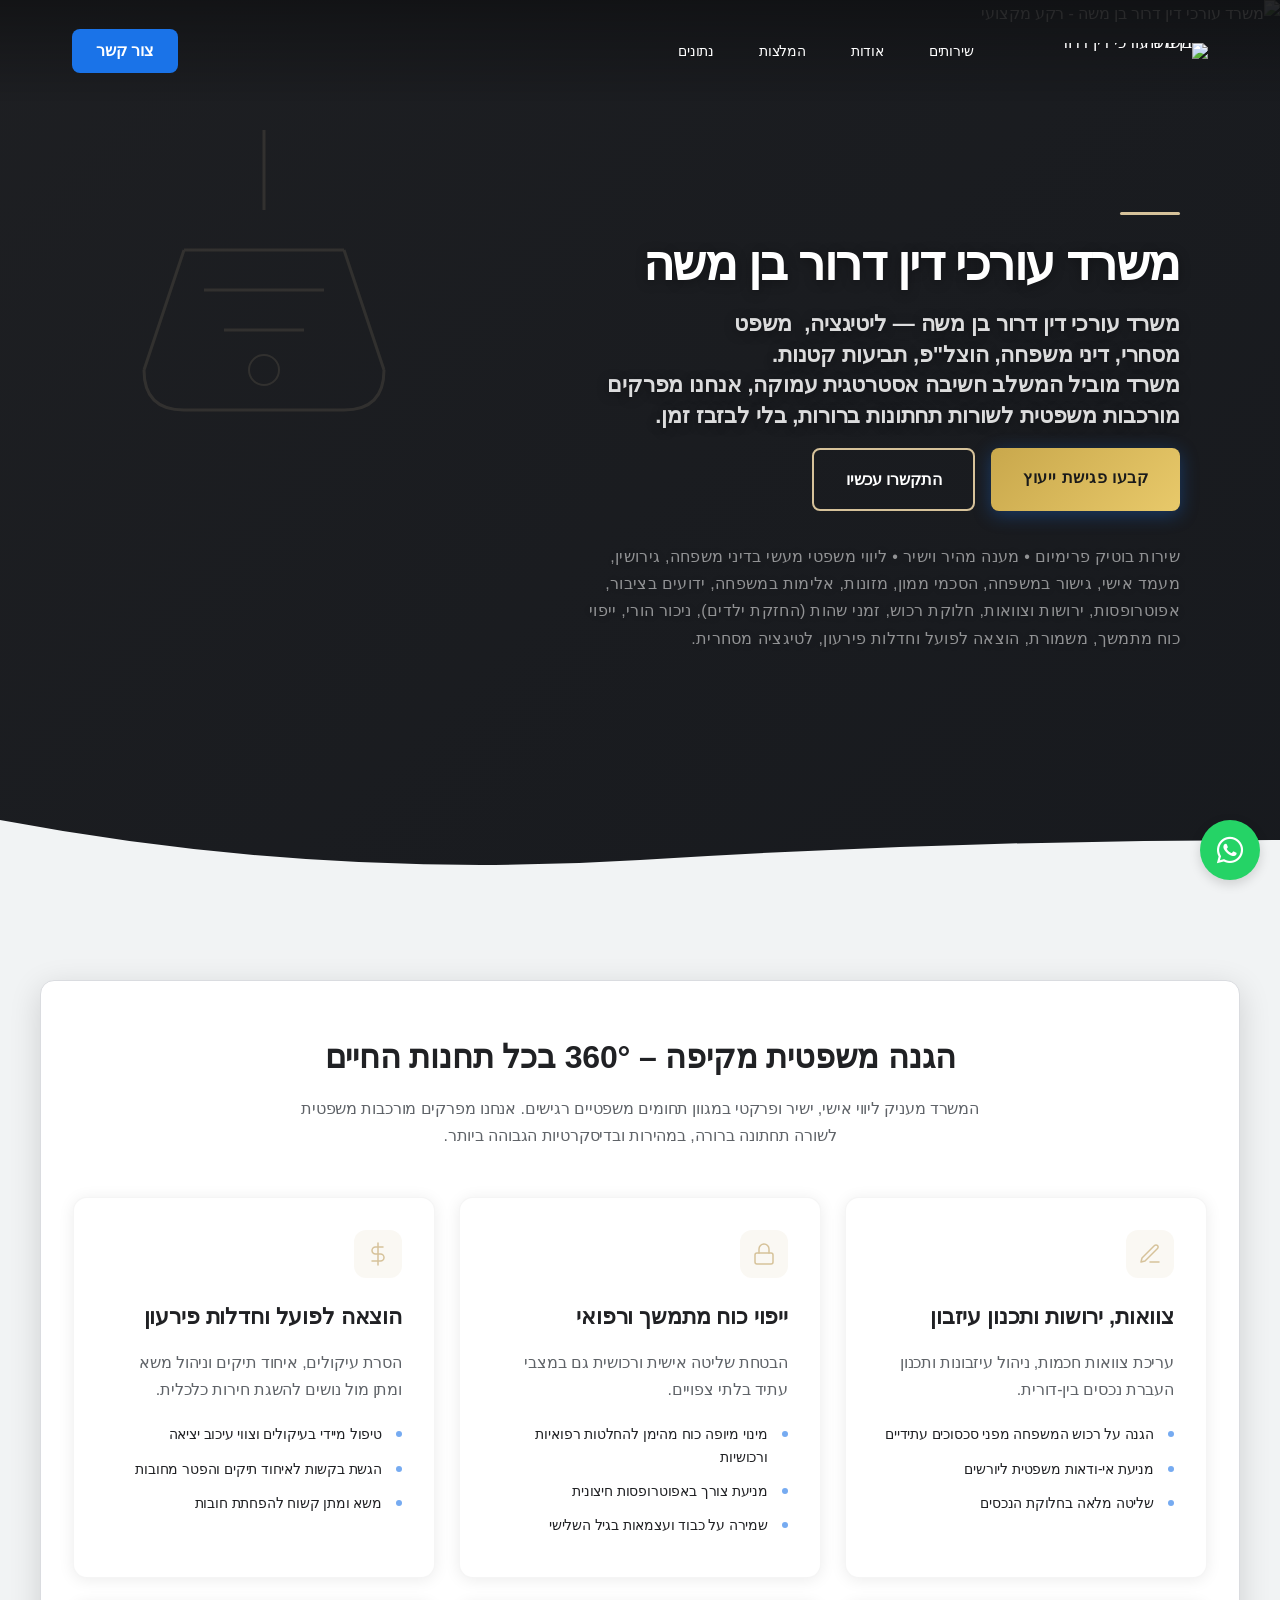
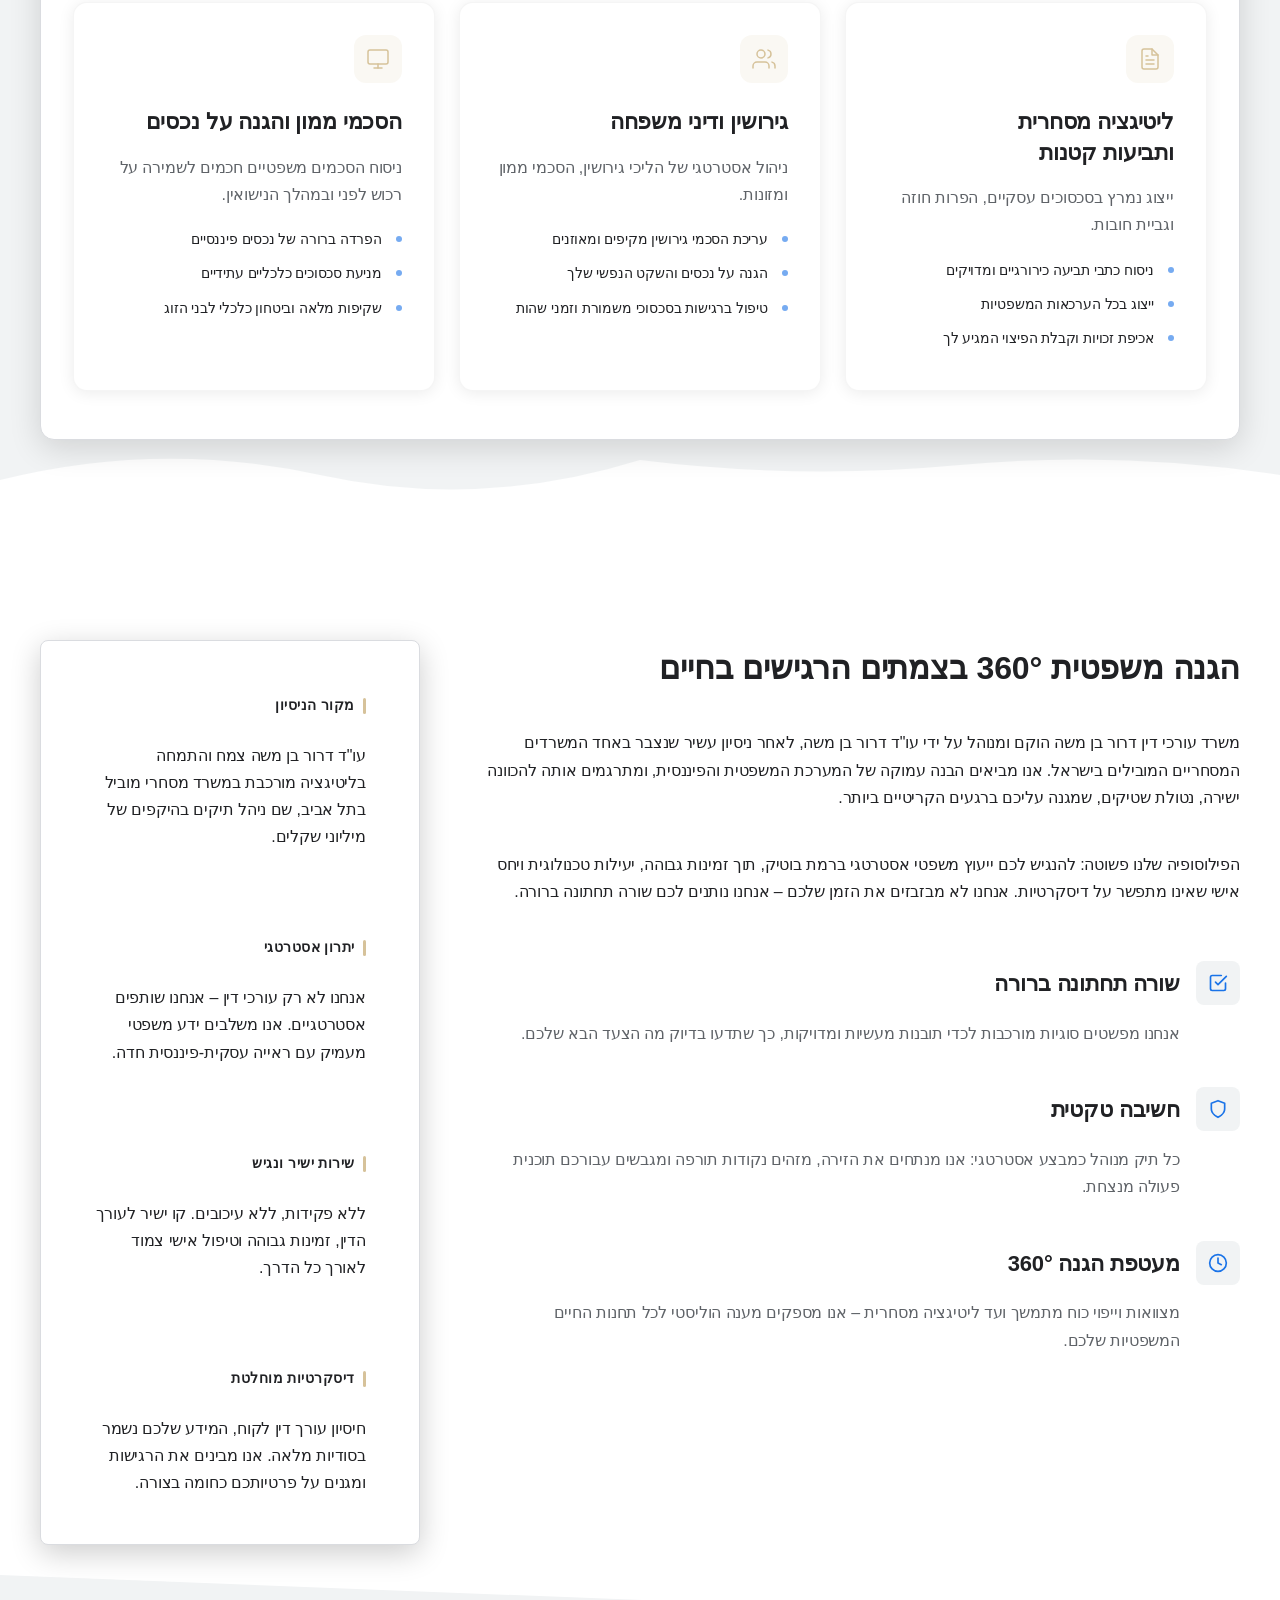
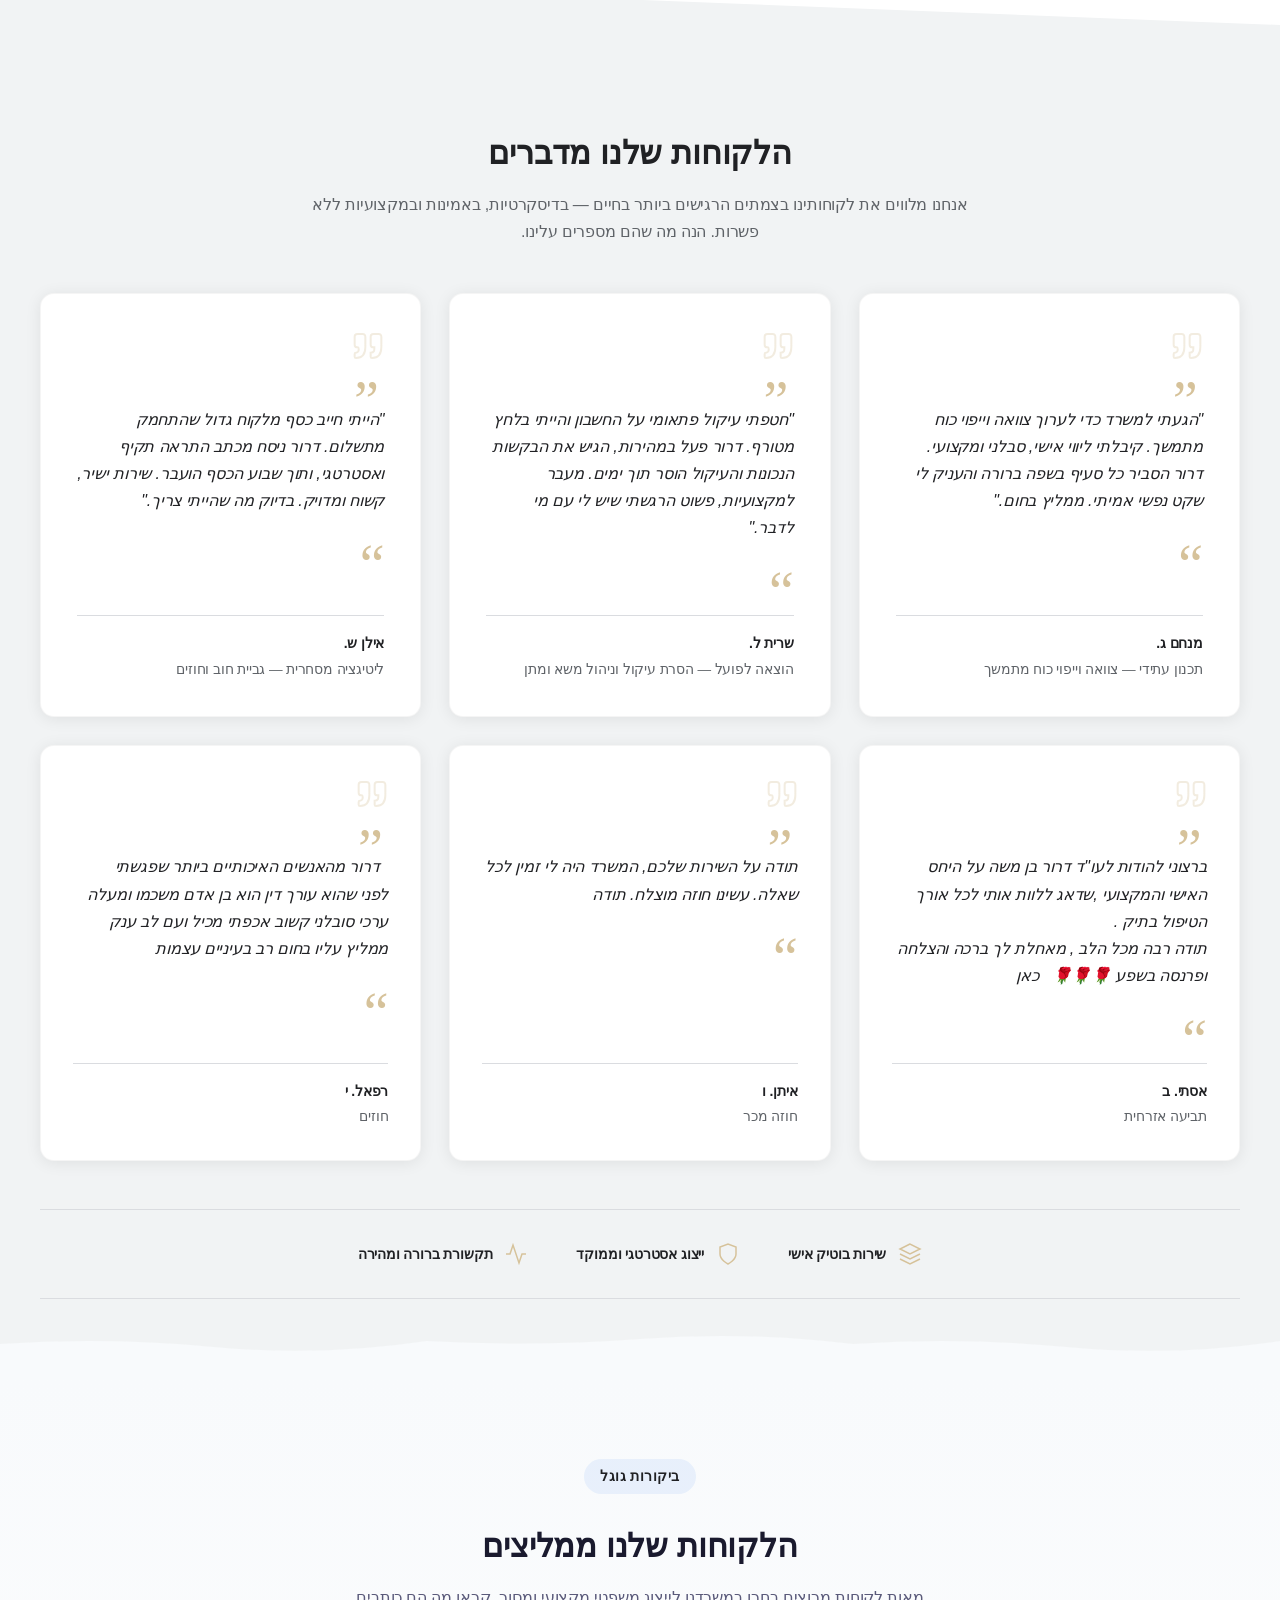
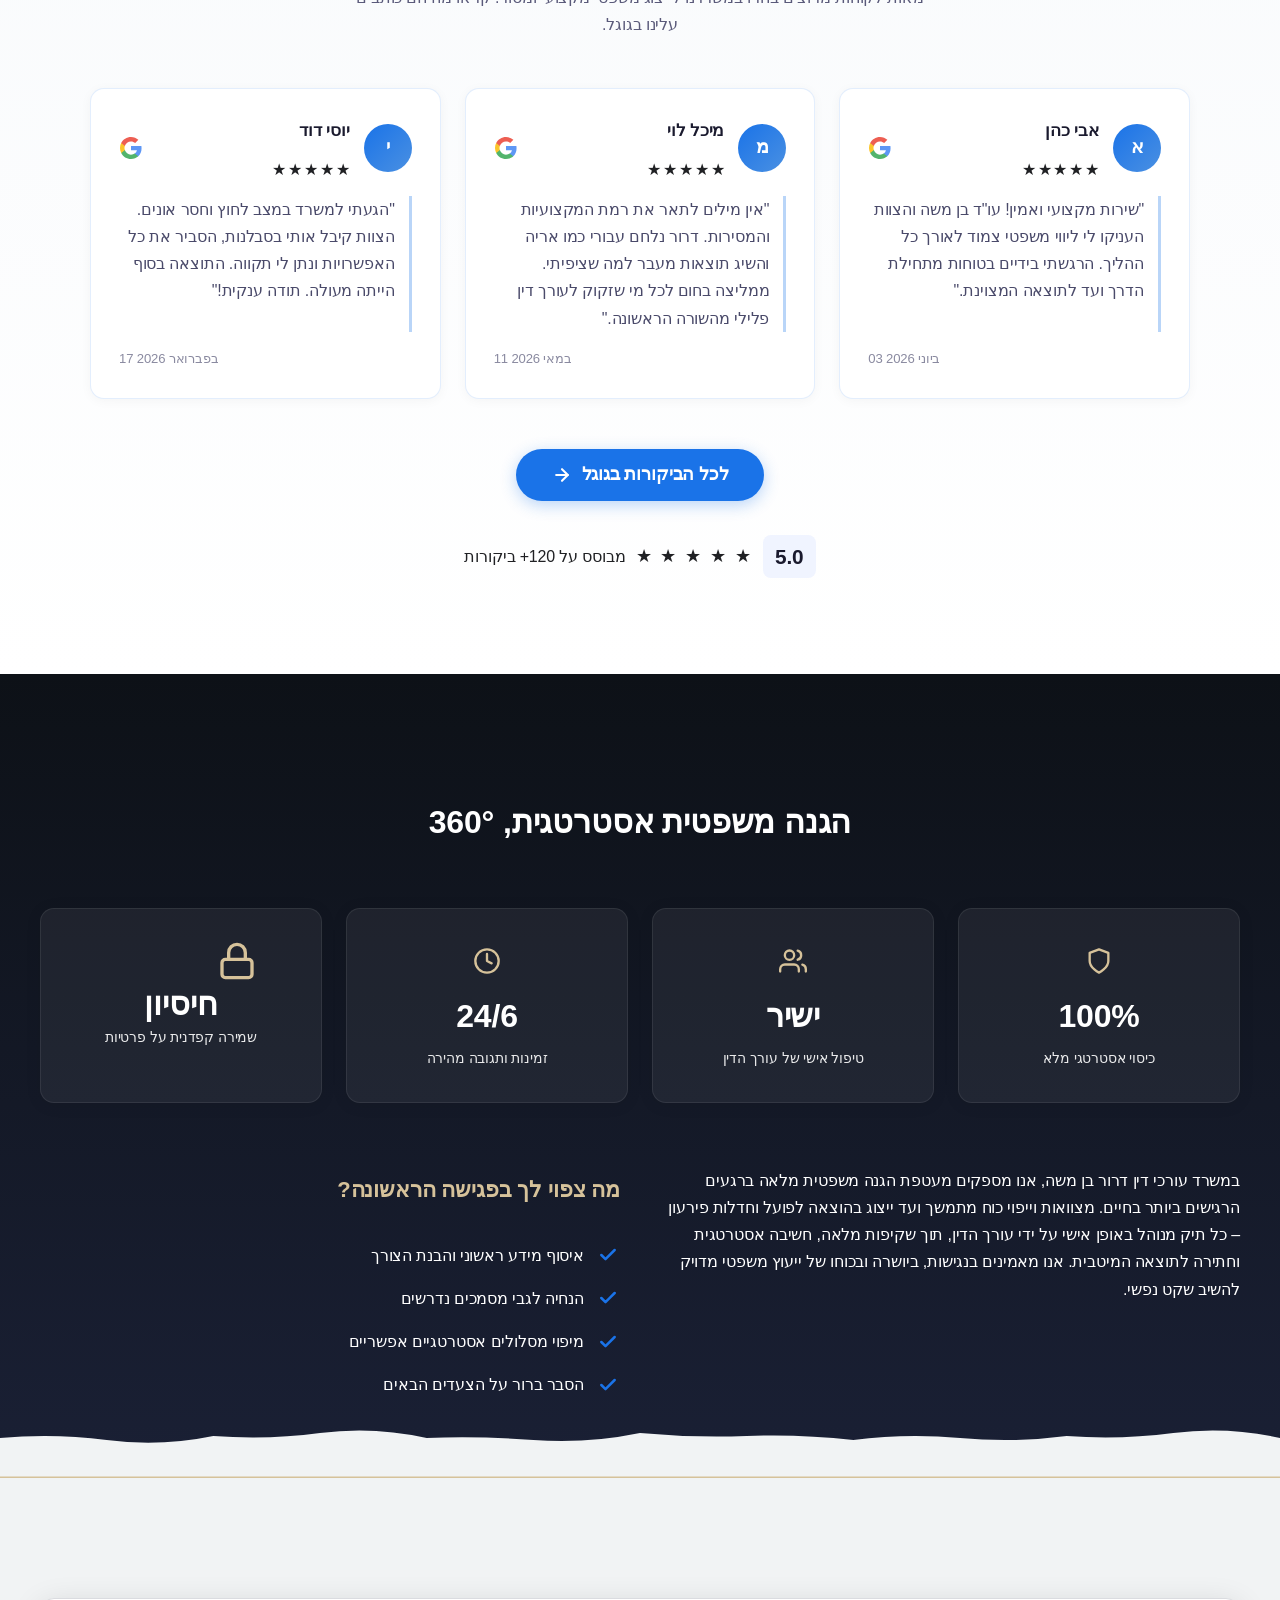
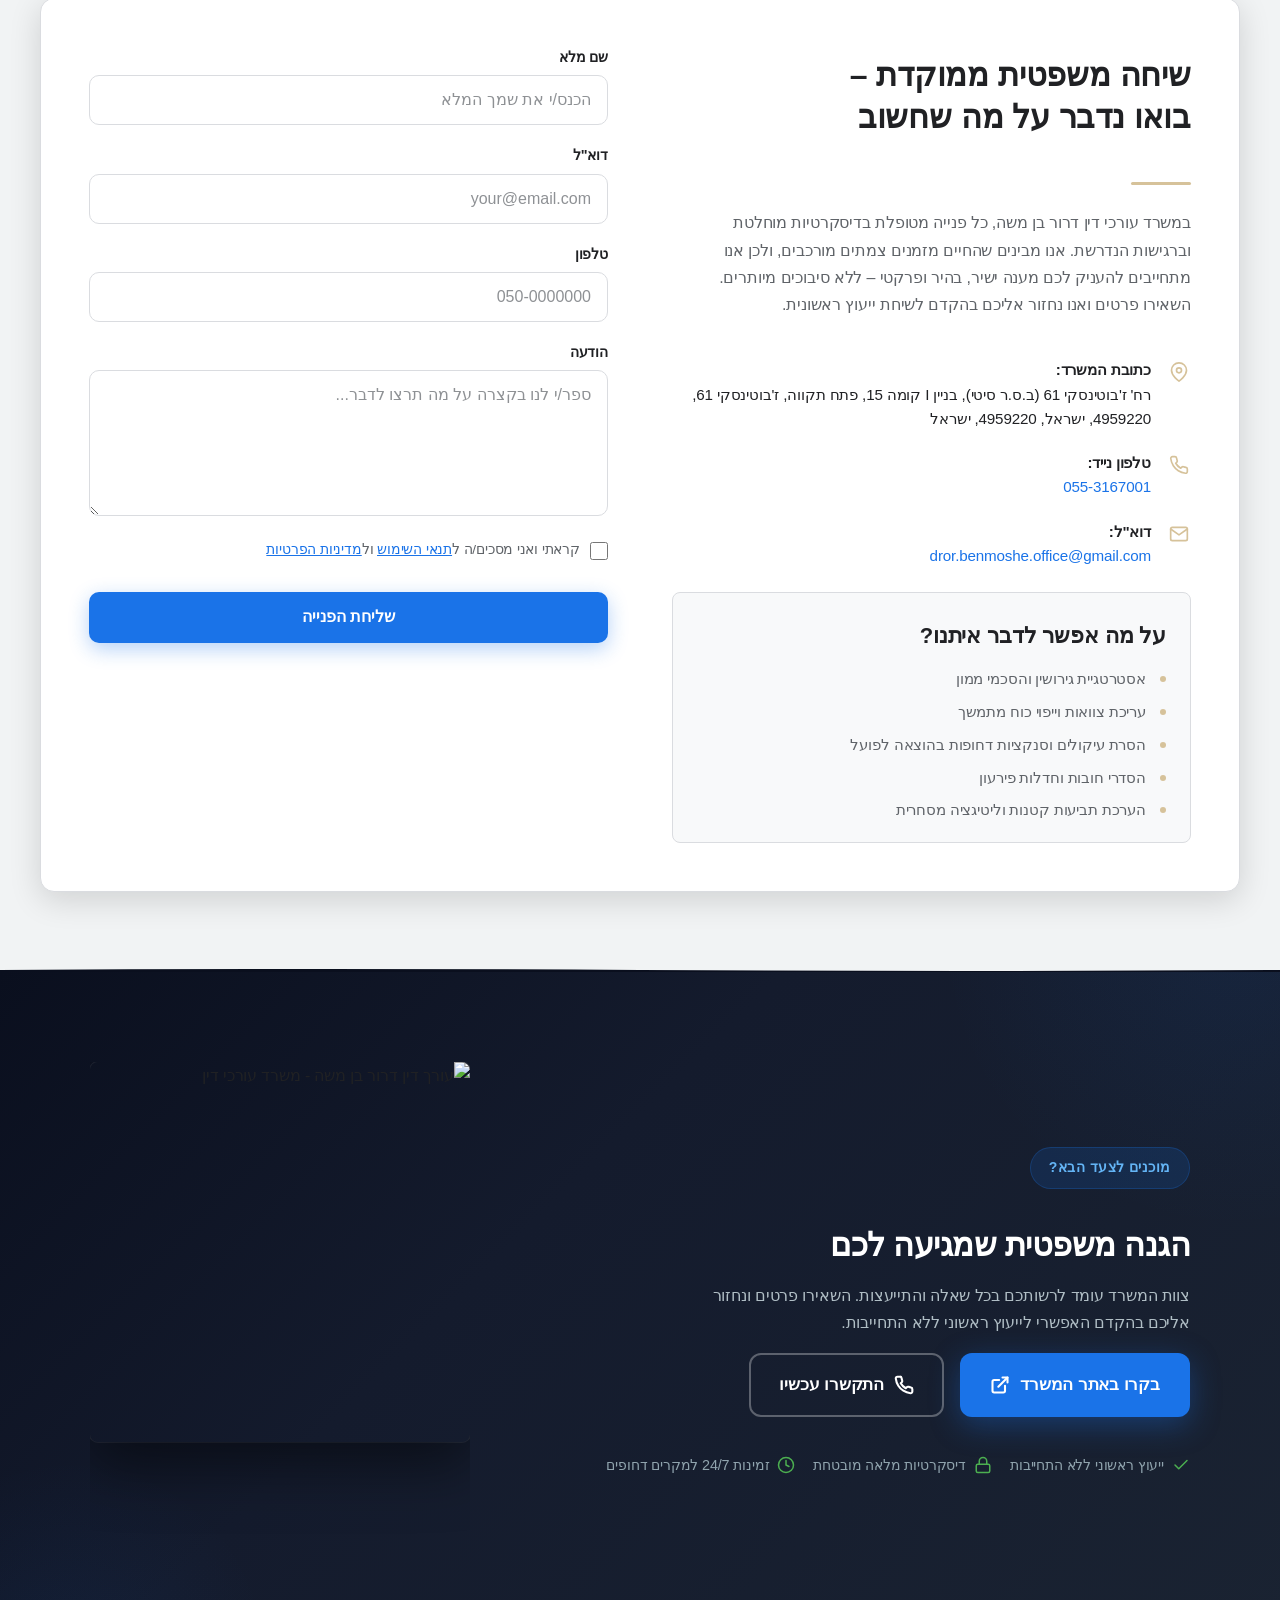
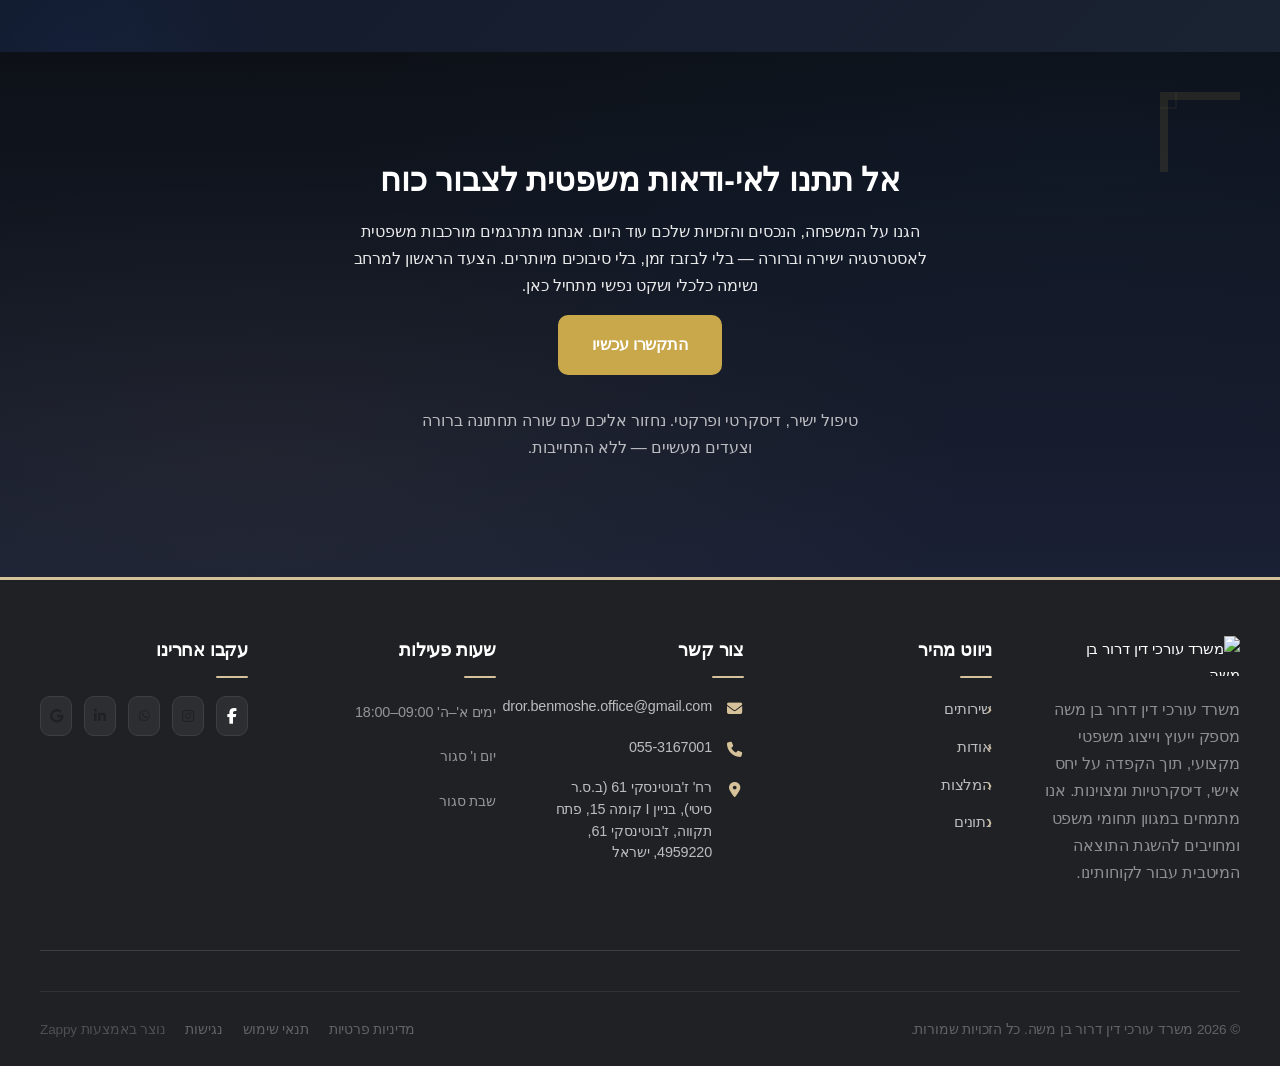
==== commit 6e60d4f2: "Background sync: Progressive GitHub Sync" ====
--- a/index.html
+++ b/index.html
@@ -228,6 +228,7 @@
     <meta name="twitter:card" content="summary_large_image">
     <meta name="twitter:title" content="הגנה משפטית 360° — משרד עורכי דין דרור בן משה">
     <meta name="twitter:description" content="משרד בוטיק מוביל המעניק שירותי ייעוץ משפטי prepaid לרגעים הרגישים בחיים: צוואות, ייפוי כוח, חדלות פירעון ותביעות קטנות. דיסקרטיות, בהירות וליווי צמוד מזומן לפתרון. התקשרו עוד היום לפגישת היכרות.">
+    <script type="application/ld+json">{"@context":"https://schema.org","@graph":[{"@type":"LocalBusiness","@id":"https://dror-ben-moshe-law-office.zappy5.app#organization","name":"משרד עורכי דין דרור בן משה","url":"https://dror-ben-moshe-law-office.zappy5.app","description":"A boutique premium law firm founded and managed by Attorney Dror Ben Moshe, offering 360-degree legal protection across life's most sensitive crossroads. The firm combines deep strategic legal expertise — honed at one of Israel's leading commercial law firms — with a direct, no-nonsense, client-first approach. The brand identity is built on trust, discretion, and clarity: breaking down legal complexity into clear bottom lines without wasting time. The firm serves three core audiences: future planners and seniors (wills, POA), individuals in financial crisis (enforcement, insolvency), and justice-seekers (small claims, litigation). The tone is authoritative yet accessible, with a premium boutique feel — sophisticated navy and champagne gold palette reinforcing professionalism and reliability.","address":{"@type":"PostalAddress","streetAddress":"רח' ז'בוטינסקי 61 (ב.ס.ר סיטי), בניין I קומה 15, פתח תקווה, ז'בוטינסקי 61, 4959220, ישראל"},"contactPoint":[{"@type":"ContactPoint","contactType":"customer service","email":"dror.benmoshe.office@gmail.com","telephone":"055-3167001"}]},{"@type":"WebSite","@id":"https://dror-ben-moshe-law-office.zappy5.app#website","url":"https://dror-ben-moshe-law-office.zappy5.app","name":"משרד עורכי דין דרור בן משה","publisher":{"@id":"https://dror-ben-moshe-law-office.zappy5.app#organization"}},{"@type":"ContactPage","@id":"https://dror-ben-moshe-law-office.zappy5.app#contactpage","url":"https://dror-ben-moshe-law-office.zappy5.app","name":"הגנה משפטית 360° — משרד עורכי דין דרור בן משה","mainEntity":{"@id":"https://dror-ben-moshe-law-office.zappy5.app#organization"},"potentialAction":{"@type":"CommunicateAction","target":{"@type":"EntryPoint","urlTemplate":"https://dror-ben-moshe-law-office.zappy5.app/api/email/contact-form","actionPlatform":["http/method=POST"],"contentType":"application/json"},"instrument":[{"@type":"PropertyValue","name":"name","propertyID":"text","valueRequired":true,"description":"הכנס/י את שמך המלא"},{"@type":"PropertyValue","name":"email","propertyID":"email","valueRequired":true,"description":"your@email.com"},{"@type":"PropertyValue","name":"phone","propertyID":"tel","valueRequired":true,"description":"050-0000000"},{"@type":"PropertyValue","name":"message","propertyID":"textarea","valueRequired":true,"description":"ספר/י לנו בקצרה על מה תרצו לדבר..."},{"@type":"PropertyValue","name":"privacy_consent","propertyID":"checkbox","valueRequired":true}]}}]}</script>
     <meta property="og:type" content="website">
   <meta property="og:locale" content="he_IL">
   
@@ -839,9 +840,9 @@
       <!-- Gold Accent Line -->
       <div class="hero-accent-line" aria-hidden="true"></div>
       
-      <h1 class="hero-headline" style="">משרד עורכי דין דרור בן משה</h1>
-      
-      <h3 class="hero-subtitle" style="" data-element-id="move-1780522565338-uz7q2cte">משרד עורכי דין דרור בן משה — ליטיגציה,&nbsp;
+      <h1 class="hero-headline" >משרד עורכי דין דרור בן משה</h1>
+      
+      <h3 class="hero-subtitle"  data-element-id="move-1780522565338-uz7q2cte">משרד עורכי דין דרור בן משה — ליטיגציה,&nbsp;
 
 משפט מסחרי, דיני משפחה, הוצל"פ, תביעות קטנות.<br>משרד מוביל המשלב חשיבה אסטרטגית עמוקה, אנחנו מפרקים מורכבות משפטית לשורות תחתונות ברורות, בלי לבזבז זמן.</h3>
       
@@ -850,7 +851,7 @@
         <a href="tel:0553167001" class="hero-btn-secondary" data-element-type="button" data-element-id="btn-1780522332414-yjobth21k" data-native-element="true">התקשרו עכשיו</a>
       </div>
       
-      <p class="hero-trust-line" style="">שירות בוטיק פרימיום • מענה מהיר וישיר • ליווי משפטי מעשי בדיני משפחה, גירושין,  מעמד אישי, גישור במשפחה, הסכמי ממון, מזונות,
+      <p class="hero-trust-line" >שירות בוטיק פרימיום • מענה מהיר וישיר • ליווי משפטי מעשי בדיני משפחה, גירושין,  מעמד אישי, גישור במשפחה, הסכמי ממון, מזונות,
 אלימות במשפחה, ידועים בציבור, אפוטרופסות, ירושות וצוואות, חלוקת רכוש, זמני שהות
 (החזקת ילדים), ניכור הורי, ייפוי כוח מתמשך, 
 משמורת, הוצאה לפועל וחדלות פירעון, לטיגציה מסחרית.
@@ -1008,7 +1009,7 @@
     <div class="index-about-section__trust-panel">
       <div class="index-about-section__trust-block">
         <p><span class="index-about-section__trust-label" style="color: rgb(32, 33, 36) !important;">מקור הניסיון</span>
-        </p><p class="index-about-section__trust-text" style="">עו"ד דרור בן משה צמח והתמחה בליטיגציה מורכבת במשרד מסחרי מוביל בתל אביב, שם ניהל תיקים בהיקפים של מיליוני שקלים.</p>
+        </p><p class="index-about-section__trust-text" >עו"ד דרור בן משה צמח והתמחה בליטיגציה מורכבת במשרד מסחרי מוביל בתל אביב, שם ניהל תיקים בהיקפים של מיליוני שקלים.</p>
       </div>
       <div class="index-about-section__trust-block">
         <p class="zappy-editable"><span class="index-about-section__trust-label" style="color: rgb(32, 33, 36) !important;">יתרון אסטרטגי</span>
@@ -1020,7 +1021,7 @@
       </div>
       <div class="index-about-section__trust-block">
         <p><span class="index-about-section__trust-label" style="color: rgb(32, 33, 36) !important;">דיסקרטיות מוחלטת</span>
-        </p><p class="index-about-section__trust-text" style="">חיסיון עורך דין לקוח, המידע שלכם נשמר בסודיות מלאה. אנו מבינים את הרגישות ומגנים על פרטיותכם כחומה בצורה.</p>
+        </p><p class="index-about-section__trust-text" >חיסיון עורך דין לקוח, המידע שלכם נשמר בסודיות מלאה. אנו מבינים את הרגישות ומגנים על פרטיותכם כחומה בצורה.</p>
       </div>
     </div>
   </div>
@@ -1079,7 +1080,7 @@
         <blockquote class="index-testimonials-section__quote">
           <p>"הייתי חייב כסף מלקוח גדול שהתחמק מתשלום. דרור ניסח מכתב התראה תקיף ואסטרטגי, ותוך שבוע הכסף הועבר. שירות ישיר, קשוח ומדויק. בדיוק מה שהייתי צריך."</p>
         </blockquote>
-        <div class="index-testimonials-section__meta" style="">
+        <div class="index-testimonials-section__meta" >
           <span class="index-testimonials-section__client-name">אילן ש.</span>
           <span class="index-testimonials-section__case-type">ליטיגציה מסחרית — גביית חוב וחוזים</span>
         </div>
@@ -1088,43 +1089,43 @@
           <svg viewBox="0 0 24 24" width="32" height="32" fill="none" stroke="currentColor" stroke-width="1.5" data-element-type="icon" data-icon-type="svg" data-element-id="icon-1780522993575-ydspvpprx"><path d="M3 21c3 0 7-1 7-8V5c0-1.25-.756-2.017-2-2H4c-1.25 0-2 .75-2 1.972V11c0 1.25.75 2 2 2 1 0 1 0 1 1v1c0 1-1 2-2 2s-1 .008-1 1.031V20c0 1 0 1 1 1z"></path><path d="M15 21c3 0 7-1 7-8V5c0-1.25-.757-2.017-2-2h-4c-1.25 0-2 .75-2 1.972V11c0 1.25.75 2 2 2h.75c0 2.25.25 4-2.75 4v3c0 1 0 1 1 1z"></path></svg>
         </div>
         <blockquote class="index-testimonials-section__quote">
-          <p style="cursor: text;">ברצוני להודות לעו"ד דרור בן משה על היחס האישי והמקצועי ,שדאג ללוות אותי לכל אורך הטיפול בתיק .<br>תודה רבה מכל הלב , מאחלת לך ברכה והצלחה ופרנסה בשפע 🌹🌹🌹‏&nbsp;&nbsp;&nbsp;כאן</p>
+          <p >ברצוני להודות לעו"ד דרור בן משה על היחס האישי והמקצועי ,שדאג ללוות אותי לכל אורך הטיפול בתיק .<br>תודה רבה מכל הלב , מאחלת לך ברכה והצלחה ופרנסה בשפע 🌹🌹🌹‏&nbsp;&nbsp;&nbsp;כאן</p>
         </blockquote>
-        <div class="index-testimonials-section__meta" style="cursor: text;">
-          <span class="index-testimonials-section__client-name" style="cursor: text;">
+        <div class="index-testimonials-section__meta" >
+          <span class="index-testimonials-section__client-name" >
 
 אסתי. ב
 
 </span>
-          <span class="index-testimonials-section__case-type" style="cursor: text;">תביעה אזרחית</span>
+          <span class="index-testimonials-section__case-type" >תביעה אזרחית</span>
         </div>
       </article><article class="index-testimonials-section__card" style="background-color: rgb(255, 255, 255) !important; padding: 32px !important; box-sizing: border-box; grid-area: auto !important;" data-grid-item-index="4">
         <div class="index-testimonials-section__card-quote-icon">
           <svg viewBox="0 0 24 24" width="32" height="32" fill="none" stroke="currentColor" stroke-width="1.5" data-element-type="icon" data-icon-type="svg" data-element-id="icon-1780522993575-ydspvpprx-add-1780523040613-qjzlog"><path d="M3 21c3 0 7-1 7-8V5c0-1.25-.756-2.017-2-2H4c-1.25 0-2 .75-2 1.972V11c0 1.25.75 2 2 2 1 0 1 0 1 1v1c0 1-1 2-2 2s-1 .008-1 1.031V20c0 1 0 1 1 1z"></path><path d="M15 21c3 0 7-1 7-8V5c0-1.25-.757-2.017-2-2h-4c-1.25 0-2 .75-2 1.972V11c0 1.25.75 2 2 2h.75c0 2.25.25 4-2.75 4v3c0 1 0 1 1 1z"></path></svg>
         </div>
         <blockquote class="index-testimonials-section__quote">
-          <p style="cursor: text;">
+          <p >
 
 תודה על השירות שלכם, המשרד היה לי זמין לכל שאלה. עשינו חוזה מוצלח. תודה</p>
         </blockquote>
-        <div class="index-testimonials-section__meta" style="cursor: text;">
-          <span class="index-testimonials-section__client-name" style="cursor: text;">
+        <div class="index-testimonials-section__meta" >
+          <span class="index-testimonials-section__client-name" >
 
 איתן. ו
 
 </span>
-          <span class="index-testimonials-section__case-type" style="cursor: text;">חוזה מכר</span>
+          <span class="index-testimonials-section__case-type" >חוזה מכר</span>
         </div>
       </article><article class="index-testimonials-section__card" style="background-color: rgb(255, 255, 255) !important; padding: 32px !important; box-sizing: border-box; grid-area: auto !important;" data-grid-item-index="5">
         <div class="index-testimonials-section__card-quote-icon">
           <svg viewBox="0 0 24 24" width="32" height="32" fill="none" stroke="currentColor" stroke-width="1.5" data-element-type="icon" data-icon-type="svg" data-element-id="icon-1780522993575-ydspvpprx-add-1780523040613-qjzlog-add-1780523066563-kll6b0"><path d="M3 21c3 0 7-1 7-8V5c0-1.25-.756-2.017-2-2H4c-1.25 0-2 .75-2 1.972V11c0 1.25.75 2 2 2 1 0 1 0 1 1v1c0 1-1 2-2 2s-1 .008-1 1.031V20c0 1 0 1 1 1z"></path><path d="M15 21c3 0 7-1 7-8V5c0-1.25-.757-2.017-2-2h-4c-1.25 0-2 .75-2 1.972V11c0 1.25.75 2 2 2h.75c0 2.25.25 4-2.75 4v3c0 1 0 1 1 1z"></path></svg>
         </div>
         <blockquote class="index-testimonials-section__quote">
-          <p style="cursor: text;">&nbsp; דרור מהאנשים האיכותיים ביותר שפגשתי<br>לפני שהוא עורך דין הוא בן אדם משכמו ומעלה<br>ערכי סובלני קשוב אכפתי מכיל ועם לב ענק<br>ממליץ עליו בחום רב בעיניים עצמות&nbsp;&nbsp;</p>
+          <p >&nbsp; דרור מהאנשים האיכותיים ביותר שפגשתי<br>לפני שהוא עורך דין הוא בן אדם משכמו ומעלה<br>ערכי סובלני קשוב אכפתי מכיל ועם לב ענק<br>ממליץ עליו בחום רב בעיניים עצמות&nbsp;&nbsp;</p>
         </blockquote>
-        <div class="index-testimonials-section__meta" style="cursor: text;">
-          <span class="index-testimonials-section__client-name" style="cursor: text;">רפאל. י</span>
-          <span class="index-testimonials-section__case-type" style="cursor: text;">חוזים</span>
+        <div class="index-testimonials-section__meta" >
+          <span class="index-testimonials-section__client-name" >רפאל. י</span>
+          <span class="index-testimonials-section__case-type" >חוזים</span>
         </div>
       </article>
     </div>
@@ -1182,7 +1183,7 @@
           <img class="gmb-google-icon" src="data:image/svg+xml,%3Csvg xmlns=%27http://www.w3.org/2000/svg%27 width=%2724%27 height=%2724%27 viewBox=%270 0 24 24%27%3E%3Cpath fill=%27%234285F4%27 d=%27M22.56 12.25c0-.78-.07-1.53-.2-2.25H12v4.26h5.92a5.06 5.06 0 0 1-2.2 3.32v2.77h3.57c2.08-1.92 3.28-4.74 3.28-8.1z%27/%3E%3Cpath fill=%27%2334A853%27 d=%27M12 23c2.97 0 5.46-.98 7.28-2.66l-3.57-2.77c-.98.66-2.23 1.06-3.71 1.06-2.86 0-5.29-1.93-6.16-4.53H2.18v2.84C3.99 20.53 7.7 23 12 23z%27/%3E%3Cpath fill=%27%23FBBC05%27 d=%27M5.84 14.09c-.22-.66-.35-1.36-.35-2.09s.13-1.43.35-2.09V7.07H2.18C1.43 8.55 1 10.22 1 12s.43 3.45 1.18 4.93l2.85-2.22.81-.62z%27/%3E%3Cpath fill=%27%23EA4335%27 d=%27M12 5.38c1.62 0 3.06.56 4.21 1.64l3.15-3.15C17.45 2.09 14.97 1 12 1 7.7 1 3.99 3.47 2.18 7.07l3.66 2.84c.87-2.6 3.3-4.53 6.16-4.53z%27/%3E%3C/svg%3E" alt="Google" width="24" height="24">
         </div>
         <p class="gmb-review-text">"שירות מקצועי ואמין! עו"ד בן משה והצוות העניקו לי ליווי משפטי צמוד לאורך כל ההליך. הרגשתי בידיים בטוחות מתחילת הדרך ועד לתוצאה המצוינת."</p>
-        <time class="gmb-review-date" datetime="2024-11-15">15 בנובמבר 2024</time>
+        <time class="gmb-review-date" datetime="2024-11-15">03 ביוני 2026</time>
       </article>
 
       <!-- Review Card 2 -->
@@ -1204,7 +1205,7 @@
           <img class="gmb-google-icon" src="data:image/svg+xml,%3Csvg xmlns=%27http://www.w3.org/2000/svg%27 width=%2724%27 height=%2724%27 viewBox=%270 0 24 24%27%3E%3Cpath fill=%27%234285F4%27 d=%27M22.56 12.25c0-.78-.07-1.53-.2-2.25H12v4.26h5.92a5.06 5.06 0 0 1-2.2 3.32v2.77h3.57c2.08-1.92 3.28-4.74 3.28-8.1z%27/%3E%3Cpath fill=%27%2334A853%27 d=%27M12 23c2.97 0 5.46-.98 7.28-2.66l-3.57-2.77c-.98.66-2.23 1.06-3.71 1.06-2.86 0-5.29-1.93-6.16-4.53H2.18v2.84C3.99 20.53 7.7 23 12 23z%27/%3E%3Cpath fill=%27%23FBBC05%27 d=%27M5.84 14.09c-.22-.66-.35-1.36-.35-2.09s.13-1.43.35-2.09V7.07H2.18C1.43 8.55 1 10.22 1 12s.43 3.45 1.18 4.93l2.85-2.22.81-.62z%27/%3E%3Cpath fill=%27%23EA4335%27 d=%27M12 5.38c1.62 0 3.06.56 4.21 1.64l3.15-3.15C17.45 2.09 14.97 1 12 1 7.7 1 3.99 3.47 2.18 7.07l3.66 2.84c.87-2.6 3.3-4.53 6.16-4.53z%27/%3E%3C/svg%3E" alt="Google" width="24" height="24">
         </div>
         <p class="gmb-review-text">"אין מילים לתאר את רמת המקצועיות והמסירות. דרור נלחם עבורי כמו אריה והשיג תוצאות מעבר למה שציפיתי. ממליצה בחום לכל מי שזקוק לעורך דין פלילי מהשורה הראשונה."</p>
-        <time class="gmb-review-date" datetime="2024-10-28">28 באוקטובר 2024</time>
+        <time class="gmb-review-date" datetime="2024-10-28">11 במאי 2026</time>
       </article>
 
       <!-- Review Card 3 -->
@@ -1226,7 +1227,7 @@
           <img class="gmb-google-icon" src="data:image/svg+xml,%3Csvg xmlns=%27http://www.w3.org/2000/svg%27 width=%2724%27 height=%2724%27 viewBox=%270 0 24 24%27%3E%3Cpath fill=%27%234285F4%27 d=%27M22.56 12.25c0-.78-.07-1.53-.2-2.25H12v4.26h5.92a5.06 5.06 0 0 1-2.2 3.32v2.77h3.57c2.08-1.92 3.28-4.74 3.28-8.1z%27/%3E%3Cpath fill=%27%2334A853%27 d=%27M12 23c2.97 0 5.46-.98 7.28-2.66l-3.57-2.77c-.98.66-2.23 1.06-3.71 1.06-2.86 0-5.29-1.93-6.16-4.53H2.18v2.84C3.99 20.53 7.7 23 12 23z%27/%3E%3Cpath fill=%27%23FBBC05%27 d=%27M5.84 14.09c-.22-.66-.35-1.36-.35-2.09s.13-1.43.35-2.09V7.07H2.18C1.43 8.55 1 10.22 1 12s.43 3.45 1.18 4.93l2.85-2.22.81-.62z%27/%3E%3Cpath fill=%27%23EA4335%27 d=%27M12 5.38c1.62 0 3.06.56 4.21 1.64l3.15-3.15C17.45 2.09 14.97 1 12 1 7.7 1 3.99 3.47 2.18 7.07l3.66 2.84c.87-2.6 3.3-4.53 6.16-4.53z%27/%3E%3C/svg%3E" alt="Google" width="24" height="24">
         </div>
         <p class="gmb-review-text">"הגעתי למשרד במצב לחוץ וחסר אונים. הצוות קיבל אותי בסבלנות, הסביר את כל האפשרויות ונתן לי תקווה. התוצאה בסוף הייתה מעולה. תודה ענקית!"</p>
-        <time class="gmb-review-date" datetime="2024-10-05">5 באוקטובר 2024</time>
+        <time class="gmb-review-date" datetime="2024-10-05">17 בפברואר 2026</time>
       </article>
     </div>
 
@@ -1238,7 +1239,7 @@
           <polyline points="12 5 19 12 12 19"></polyline>
         </svg>
       </a>
-      </p><p class="gmb-rating-summary" style="">
+      </p><p class="gmb-rating-summary" >
         <span class="gmb-rating-score">5.0</span>
         <span class="gmb-stars-inline" aria-hidden="true" style="color: rgb(32, 33, 36) !important;">★ ★ ★ ★ ★</span>
         <span class="gmb-rating-count" style="color: rgb(32, 33, 36) !important;">מבוסס על 120+ ביקורות</span>
@@ -1251,7 +1252,7 @@
 
 <section data-band-index="4" id="stats" class="index-stats-section" data-layout-spec="דף הבית-stats">
   <div class="index-stats-section__container">
-    <h2 class="index-stats-section__heading" style="">הגנה משפטית אסטרטגית, 360°</h2>
+    <h2 class="index-stats-section__heading" >הגנה משפטית אסטרטגית, 360°</h2>
     <div class="index-stats-section__metrics zappy-preserve-css-grid" id="zappy-auto-grid-1780522668651-p5rlr2" data-zappy-auto-grid="true" data-original-item-width="282" data-original-gap="24px" style="--zappy-grid-cols: repeat(4, minmax(0, 1fr)); grid-template-columns: repeat(4, minmax(0, 1fr)); display: grid; align-items: stretch !important;" data-zappy-explicit-columns="true">
       <div class="index-stats-section__metric-card" data-grid-item-index="0">
         <span class="index-stats-section__metric-icon"><svg data-element-type="icon" data-icon-type="svg" xmlns="http://www.w3.org/2000/svg" viewBox="0 0 24 24" fill="none" stroke="currentColor" stroke-width="2" stroke-linecap="round" stroke-linejoin="round"><path d="M12 22s8-4 8-10V5l-8-3-8 3v7c0 6 8 10 8 10z"></path></svg></span>
@@ -1263,13 +1264,13 @@
         <span class="index-stats-section__metric-value" style="color: rgb(255, 255, 255) !important;">ישיר</span>
         <span class="index-stats-section__metric-label">טיפול אישי של עורך הדין</span>
       </div>
-      <div class="index-stats-section__metric-card" data-grid-item-index="2" style="">
+      <div class="index-stats-section__metric-card" data-grid-item-index="2" >
         <span class="index-stats-section__metric-icon"><svg data-element-type="icon" data-icon-type="svg" xmlns="http://www.w3.org/2000/svg" viewBox="0 0 24 24" fill="none" stroke="currentColor" stroke-width="2" stroke-linecap="round" stroke-linejoin="round" style="cursor: pointer;"><circle cx="12" cy="12" r="10"></circle><polyline points="12 6 12 12 16 14"></polyline></svg></span>
         <span class="index-stats-section__metric-value" style="color: rgb(255, 255, 255) !important;">24/6</span>
         <span class="index-stats-section__metric-label">זמינות ותגובה מהירה</span>
       </div>
       <div class="index-stats-section__metric-card" data-grid-item-index="3">
-        <p style=""><span class="index-stats-section__metric-icon"><br><br><svg data-element-type="icon" data-icon-type="svg" xmlns="http://www.w3.org/2000/svg" viewBox="0 0 24 24" fill="none" stroke="currentColor" stroke-width="2" stroke-linecap="round" stroke-linejoin="round" data-element-id="zappy-temp-icon-1780523150138-4ya2a3oh7" style="color: rgb(214, 194, 154); cursor: pointer; width: 64px !important; height: 64px !important;" width="64" height="64" data-size-adjusted="true"><rect x="3" y="11" width="18" height="11" rx="2" ry="2"></rect><path d="M7 11V7a5 5 0 0 1 10 0v4"></path></svg></span>
+        <p ><span class="index-stats-section__metric-icon"><br><br><svg data-element-type="icon" data-icon-type="svg" xmlns="http://www.w3.org/2000/svg" viewBox="0 0 24 24" fill="none" stroke="currentColor" stroke-width="2" stroke-linecap="round" stroke-linejoin="round" data-element-id="zappy-temp-icon-1780523150138-4ya2a3oh7" style="color: rgb(214, 194, 154); cursor: pointer; width: 64px !important; height: 64px !important;" width="64" height="64" data-size-adjusted="true"><rect x="3" y="11" width="18" height="11" rx="2" ry="2"></rect><path d="M7 11V7a5 5 0 0 1 10 0v4"></path></svg></span>
         <span class="index-stats-section__metric-value" style="color: rgb(255, 255, 255) !important;">חיסיון<br></span>
         <span class="index-stats-section__metric-label">שמירה קפדנית על פרטיות</span>
       </p></div>
@@ -1478,11 +1479,8 @@
     </div>
     <div class="cta-visual">
       <div class="cta-image-wrapper">
-        <div data-zappy-zoom-wrapper="true" data-element-id="img-1781628653508-sdouv6h15" data-element-type="image" data-zappy-zoom-wrapper-width="500px" data-zappy-zoom-wrapper-height="500px" data-zappy-zoom-wrapper-width-mode="px" data-zappy-zoom-wrapper-align="center" style="position: relative !important; overflow: hidden !important; width: 500px !important; max-width: 100% !important; margin-left: auto !important; margin-right: auto !important; height: 500px !important; display: block !important;" data-zappy-zoom-clip="true" data-zappy-wrapper-margins-applied="true"><img data-placeholder="cta-contact-lawyer" data-context="Confident Israeli lawyer in modern office, professional headshot, warm expression, legal bookshelf background, high-end photography" src="/assets/image-1781634897496-uav027.webp?v=1781634899945" alt="עורך דין דרור בן משה - משרד עורכי דין" data-zappy-editable-image="true" class="cta-image" data-element-type="image" data-element-id="img-1781628653508-sdouv6h15" style="object-fit: contain; width: auto; height: auto; max-width: 600px; display: block; border-radius: 8px; object-position: 50% 33% !important; margin: 0px !important;" data-zappy-object-position="50% 33%" data-zappy-zoom="1"></div>
-        <div class="cta-image-badge" aria-hidden="true">
-          <span class="cta-badge-years">15+</span>
-          <span class="cta-badge-label">שנות ניסיון</span>
-        </div>
+        <div data-zappy-zoom-wrapper="true" data-element-id="img-1781628653508-sdouv6h15" data-element-type="image" data-zappy-zoom-wrapper-width="500px" data-zappy-zoom-wrapper-height="500px" data-zappy-zoom-wrapper-width-mode="px" data-zappy-zoom-wrapper-align="center" style="position: relative !important; overflow: hidden !important; width: 500px !important; max-width: 100% !important; margin-left: auto !important; margin-right: auto !important; height: 500px !important; display: block !important;" data-zappy-zoom-clip="true" data-zappy-wrapper-margins-applied="true"><img data-placeholder="cta-contact-lawyer" data-context="Confident Israeli lawyer in modern office, professional headshot, warm expression, legal bookshelf background, high-end photography" src="/assets/image-1781634897496-uav027.webp?v=1781634899945" alt="עורך דין דרור בן משה - משרד עורכי דין" class="cta-image" data-element-type="image" data-element-id="img-1781628653508-sdouv6h15" style="object-fit: contain; width: auto; height: auto; max-width: 600px; display: block; border-radius: 8px; object-position: 50% 33% !important; margin: 0px !important;" data-zappy-object-position="50% 33%" data-zappy-zoom="1"></div>
+        
       </div>
     </div>
   </div>
@@ -1502,7 +1500,7 @@
   <div class="index-cta-section__container">
     <h2 class="index-cta-section__heading">אל תתנו לאי-ודאות משפטית לצבור כוח</h2>
     
-    <p class="index-cta-section__text" style="">
+    <p class="index-cta-section__text" >
       הגנו על המשפחה, הנכסים והזכויות שלכם עוד היום. אנחנו מתרגמים מורכבות משפטית לאסטרטגיה ישירה וברורה — בלי לבזבז זמן, בלי סיבוכים מיותרים. הצעד הראשון למרחב נשימה כלכלי ושקט נפשי מתחיל כאן.
     </p>
 
@@ -1522,8 +1520,8 @@
   <div class="footer-container">
     <div class="footer-grid">
       <div class="footer-col footer-company-col">
-        <img src="/assets/legal-services-logo.webp" alt="משרד עורכי דין דרור בן משה" class="logo" data-element-type="image" data-element-id="img-1780523393142-hzb8i6ser" data-zappy-footer-image="true" style="">
-        <p class="company-blurb" style="">משרד עורכי דין דרור בן משה מספק ייעוץ וייצוג משפטי מקצועי, תוך הקפדה על יחס אישי, דיסקרטיות ומצוינות. אנו מתמחים במגוון תחומי משפט ומחויבים להשגת התוצאה המיטבית עבור לקוחותינו.</p>
+        <img src="/assets/legal-services-logo.webp" alt="משרד עורכי דין דרור בן משה" class="logo" data-element-type="image" data-element-id="img-1780523393142-hzb8i6ser" data-zappy-footer-image="true" >
+        <p class="company-blurb" >משרד עורכי דין דרור בן משה מספק ייעוץ וייצוג משפטי מקצועי, תוך הקפדה על יחס אישי, דיסקרטיות ומצוינות. אנו מתמחים במגוון תחומי משפט ומחויבים להשגת התוצאה המיטבית עבור לקוחותינו.</p>
       </div>
       <div class="footer-col footer-links-col">
         <h4>ניווט מהיר</h4>
@@ -1536,7 +1534,7 @@
       </div>
       <div class="footer-col footer-contact-col">
         <h4>צור קשר</h4>
-        <ul class="footer-contact" style=""><li>
+        <ul class="footer-contact" ><li>
             <span class="contact-icon"><i class="fas fa-envelope" data-element-type="icon" data-element-id="icon-1780523393139-6i4peijhm" data-icon-type="fontawesome" style="cursor: pointer;"></i></span>
             <span class="contact-text"><a href="mailto:dror.benmoshe.office@gmail.com">dror.benmoshe.office@gmail.com</a></span>
           </li><li>
@@ -1548,8 +1546,8 @@
       <div class="footer-col footer-hours-col">
         <h4>שעות פעילות</h4>
         <ul class="footer-hours">
-          <li><a href="/" style=""><span class="hours-day">ימים א'–ה'</span> <span class="hours-time">09:00–18:00</span></a></li>
-          <li><a href="/" style="">יום ו' סגור</a></li>
+          <li><a href="/" ><span class="hours-day">ימים א'–ה'</span> <span class="hours-time">09:00–18:00</span></a></li>
+          <li><a href="/" >יום ו' סגור</a></li>
           <li><a href="/"><span class="hours-day">שבת</span> <span class="hours-time">סגור</span></a></li>
         </ul>
       </div>
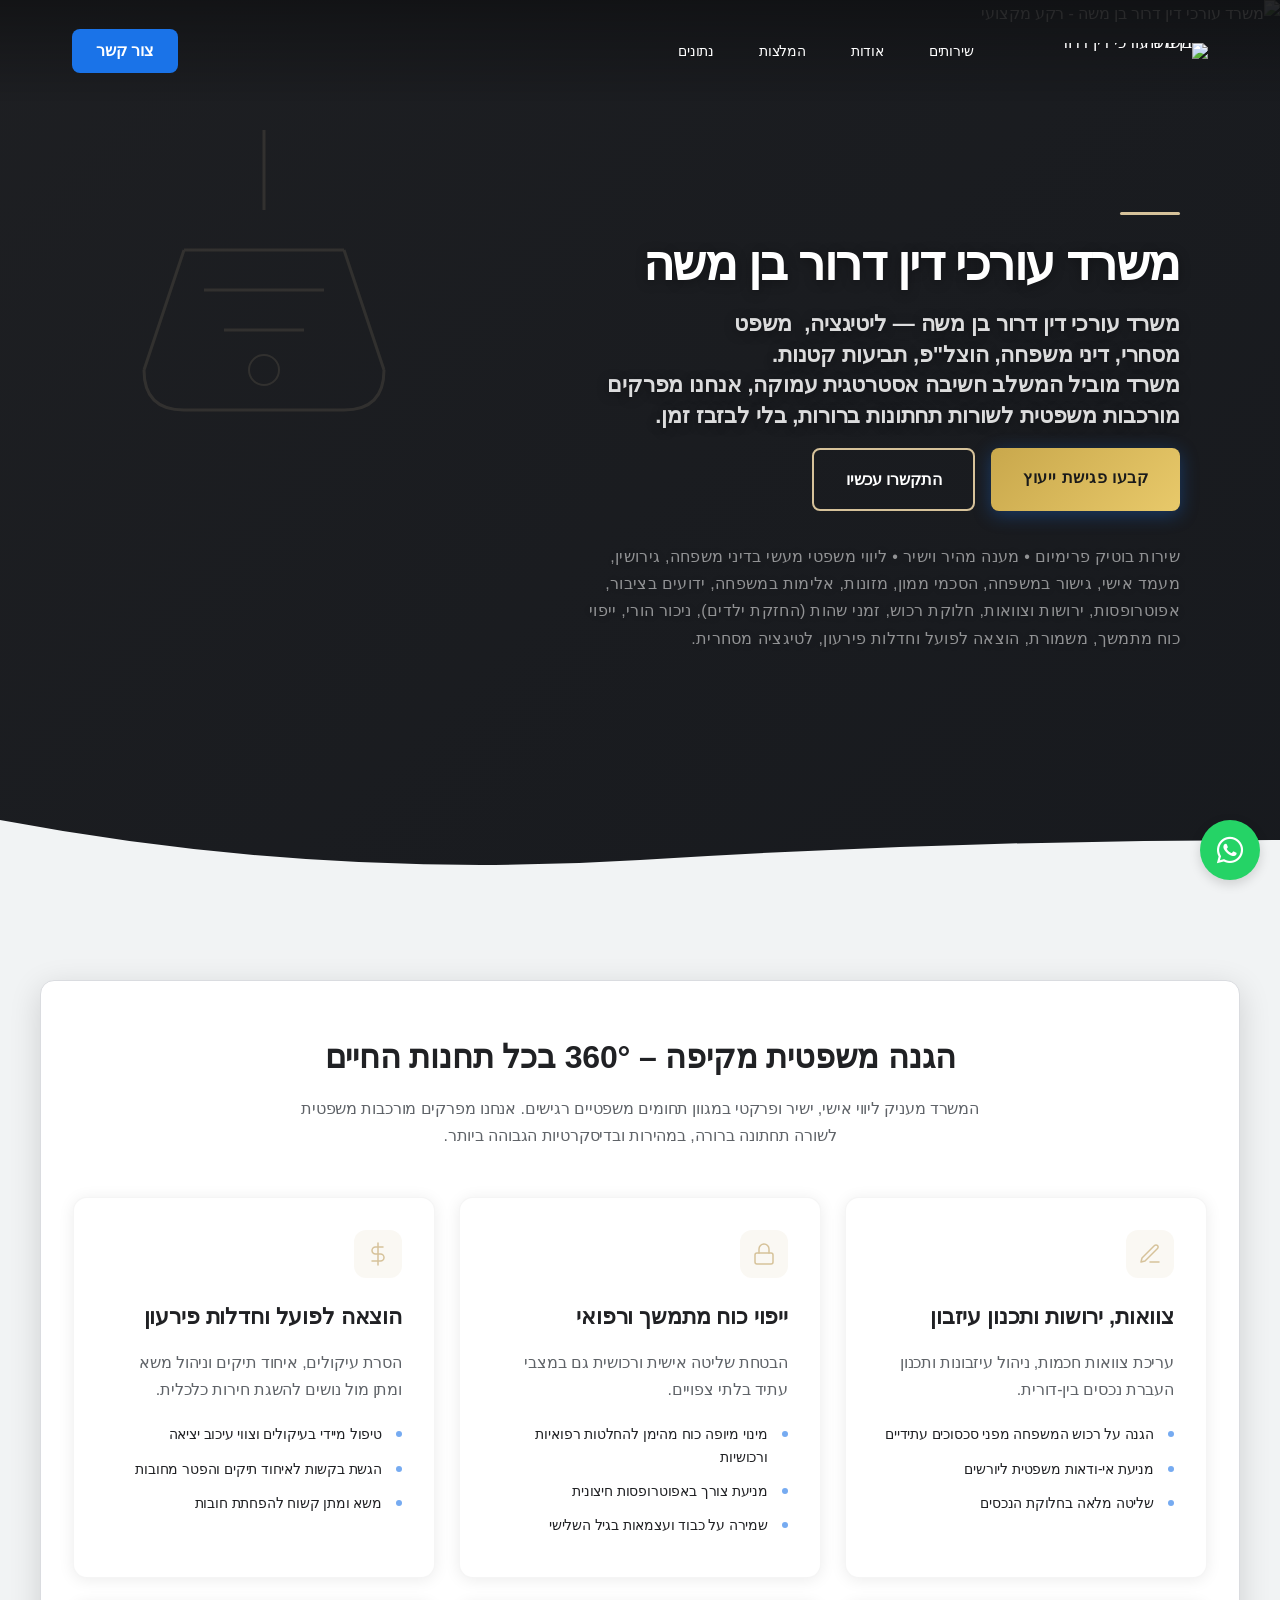
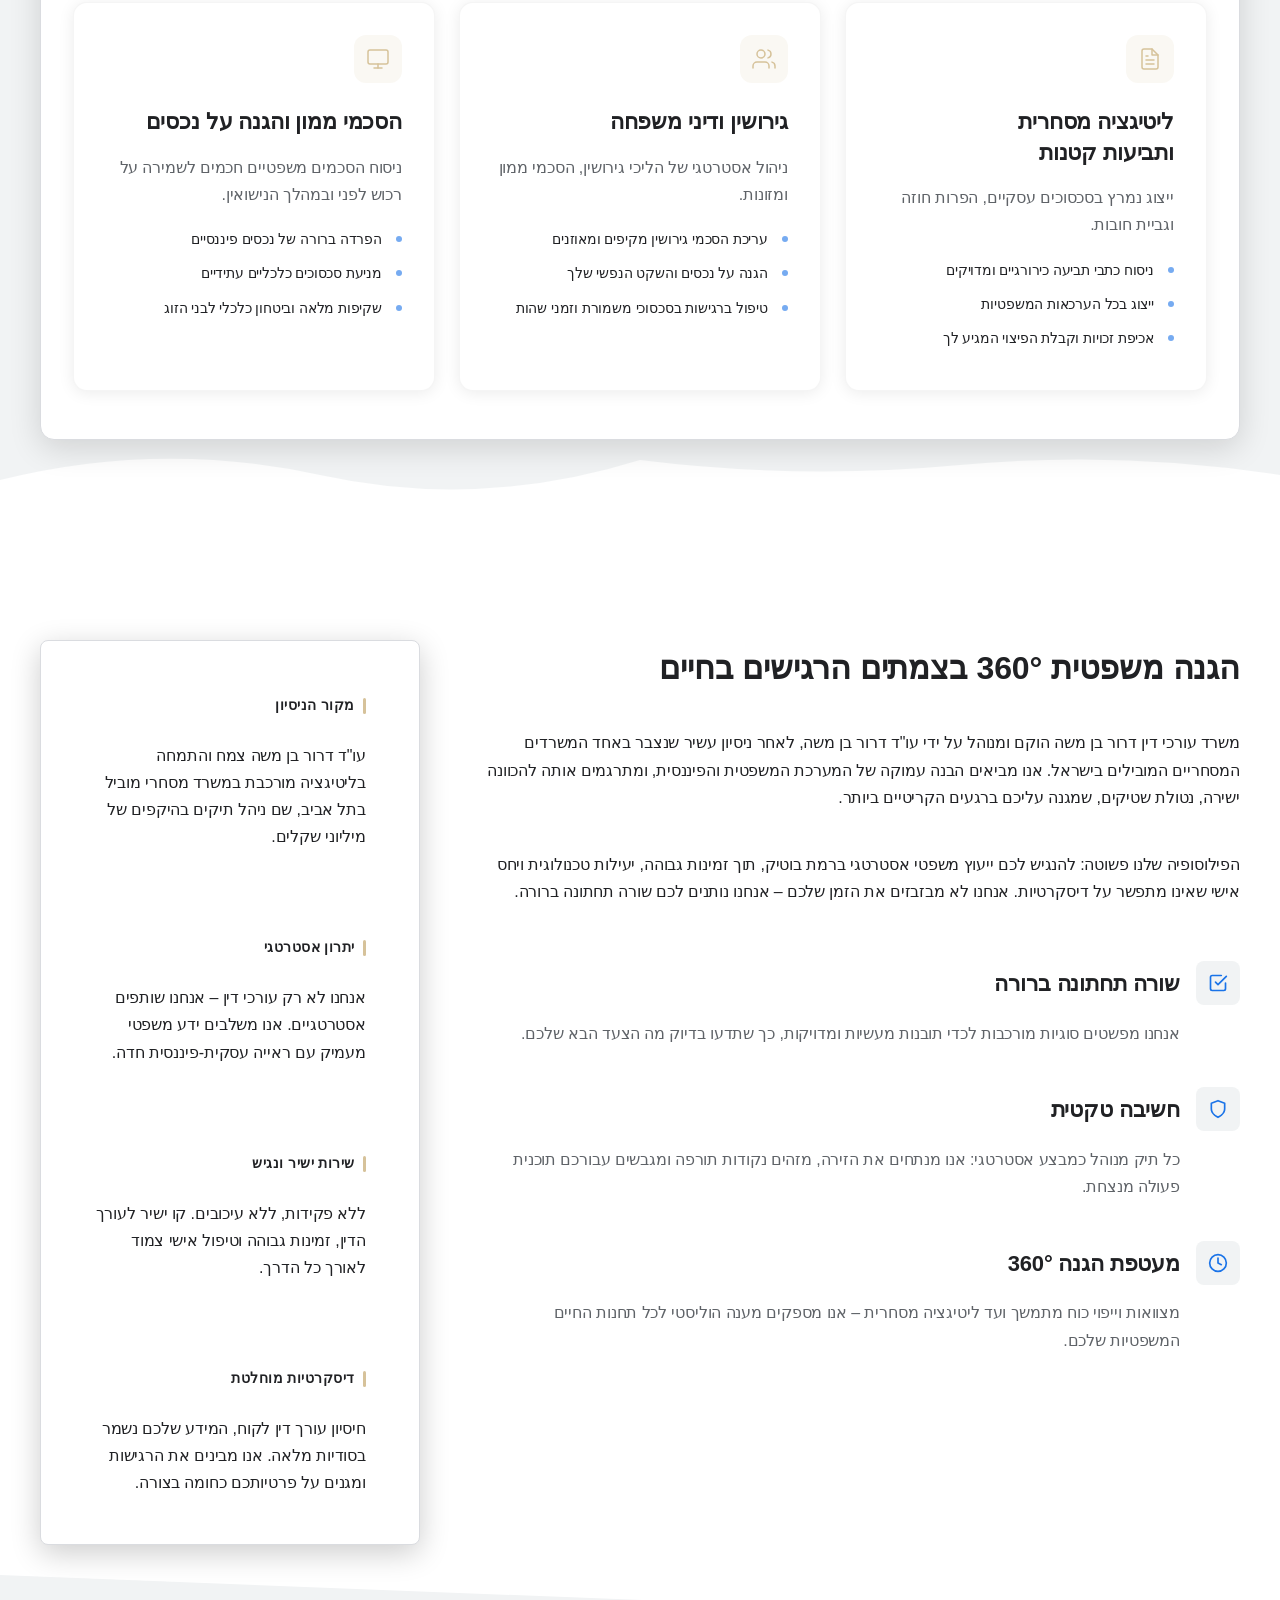
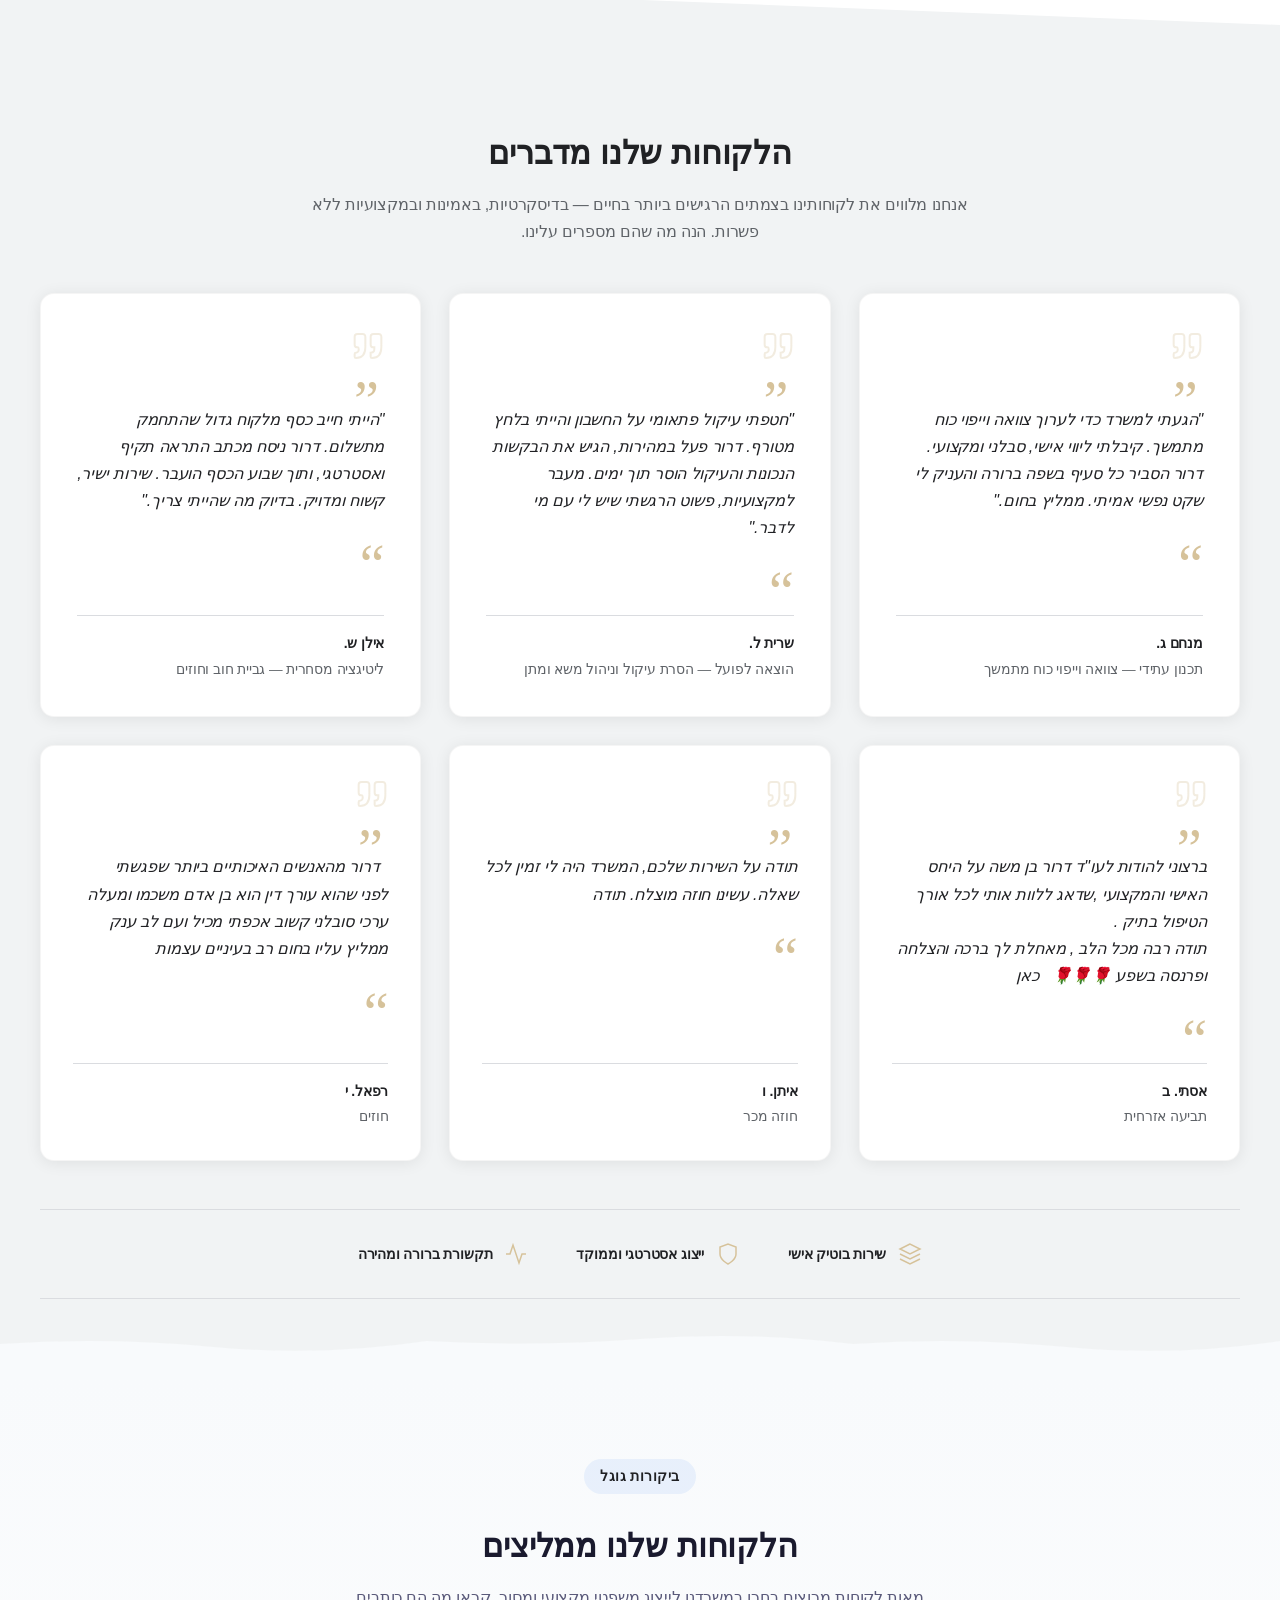
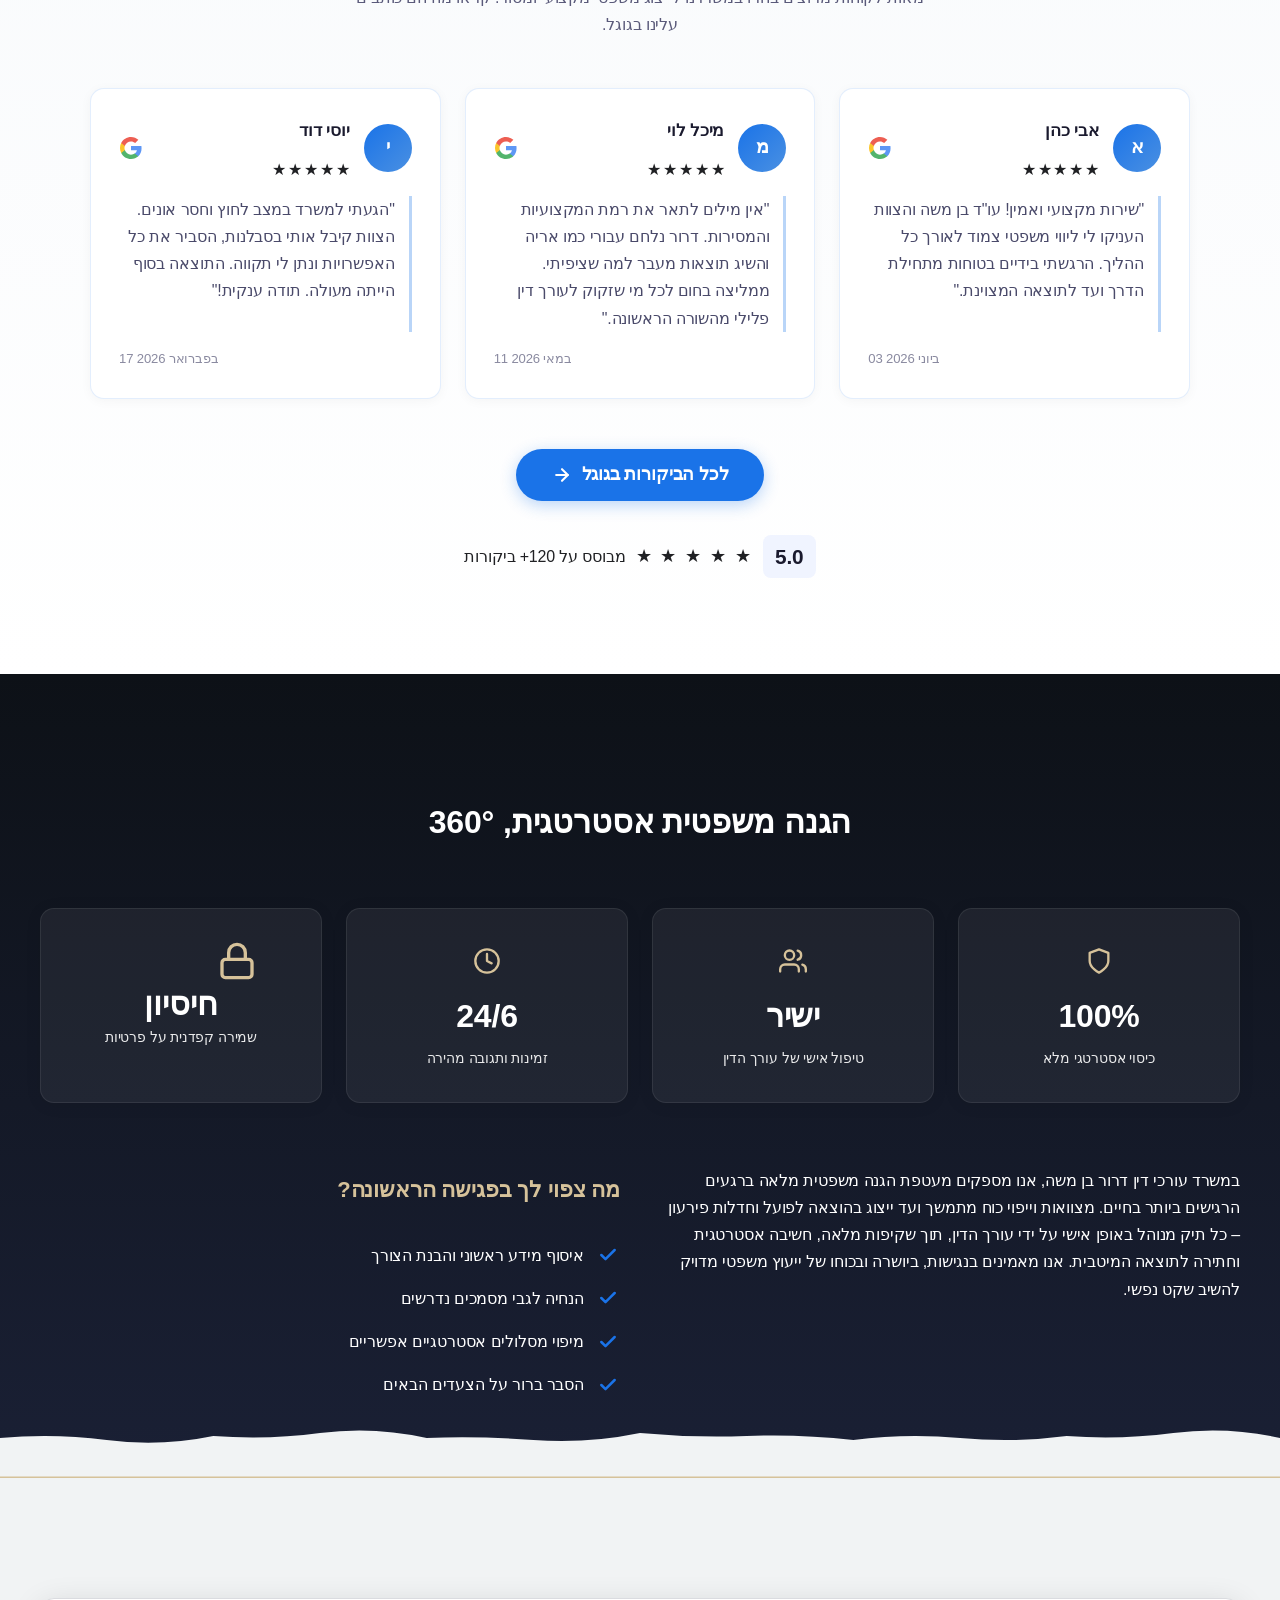
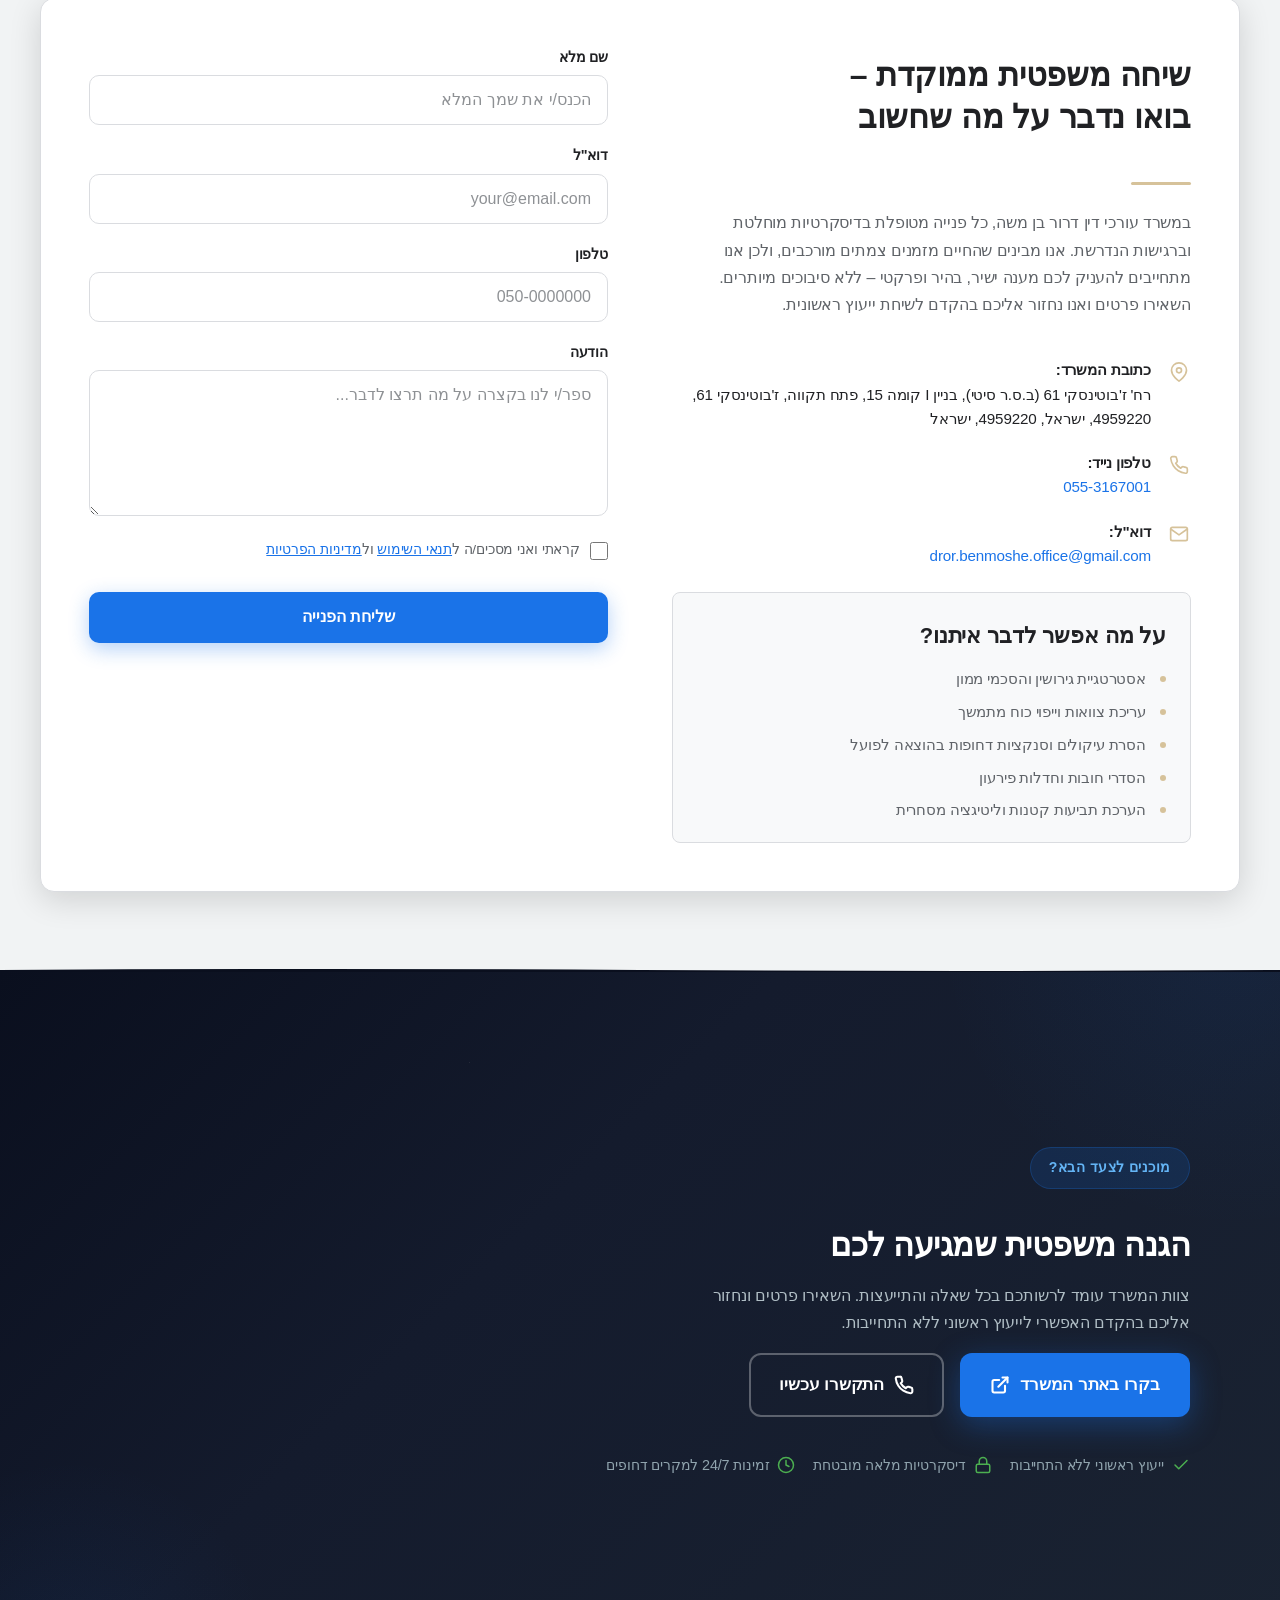
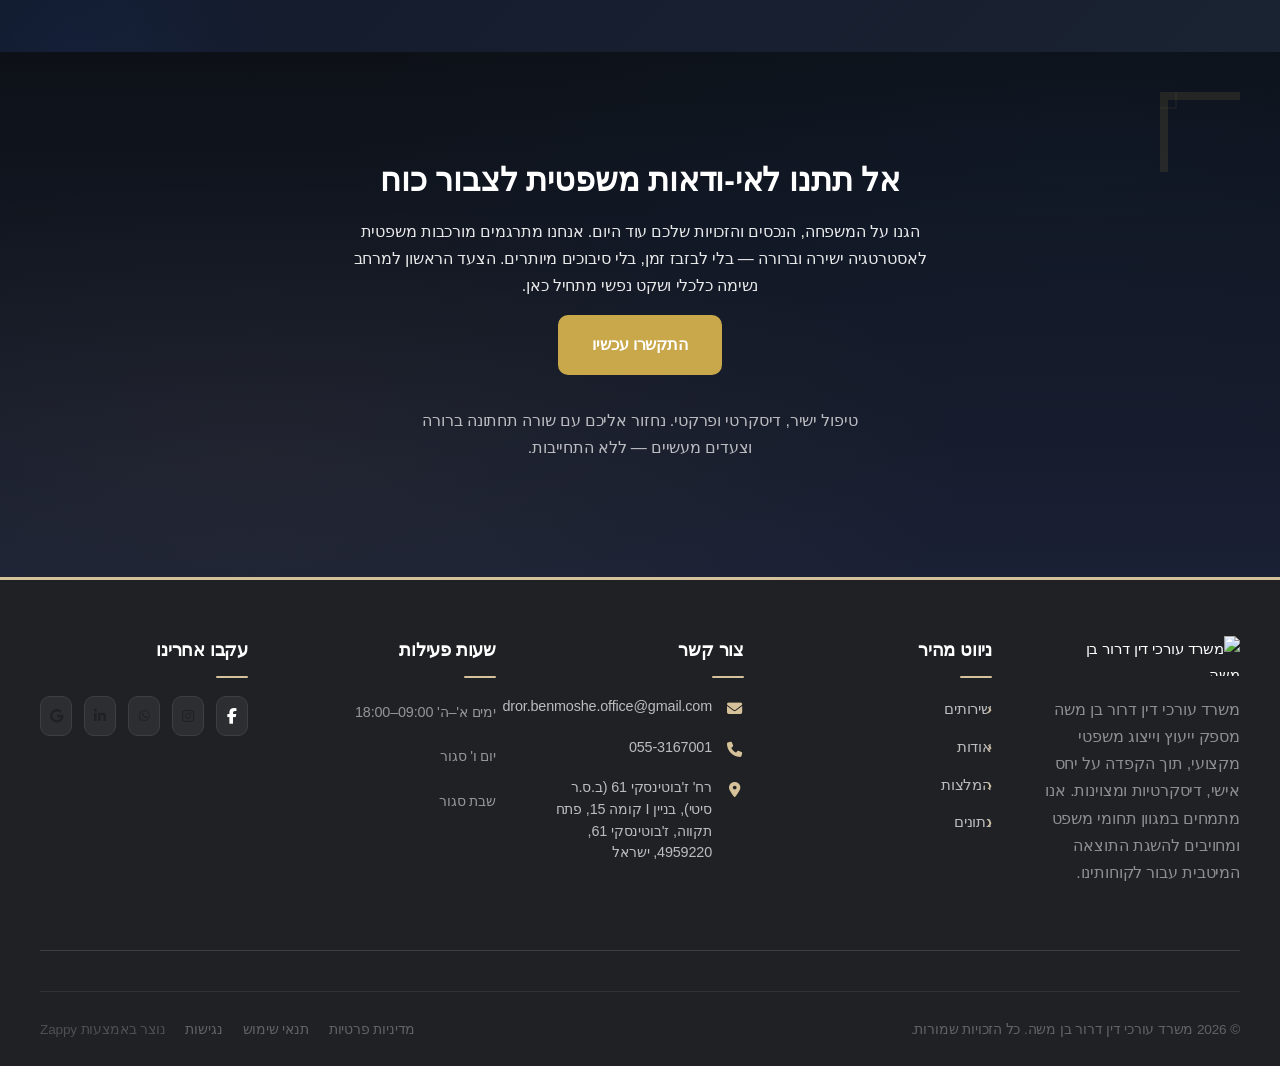
==== commit c5fef192: "Background sync: Progressive GitHub Sync" ====
--- a/index.html
+++ b/index.html
@@ -374,7 +374,7 @@
     
     
     <div class="nav-cta-container">
-      <a href="#contact" class="nav-cta-btn">צור קשר</a>
+      <a href="https://airtable.com/invite/l?inviteId=inv8PFUdcV4GanoJN&amp;inviteToken=a0be3de66a22b23ce372af350fed56c4f6bef0b5b522bff9ecb04c36b63150ae&amp;utm_medium=email&amp;utm_source=product_team&amp;utm_content=transactional-alerts" class="nav-cta-btn">צור קשר</a>
     </div>
   </div>
 </nav>
@@ -847,8 +847,8 @@
 משפט מסחרי, דיני משפחה, הוצל"פ, תביעות קטנות.<br>משרד מוביל המשלב חשיבה אסטרטגית עמוקה, אנחנו מפרקים מורכבות משפטית לשורות תחתונות ברורות, בלי לבזבז זמן.</h3>
       
       <div class="hero-actions">
-        <a href="#contact" class="hero-btn-primary" data-element-type="button" data-element-id="btn-1780522332414-jv76w66w7" data-native-element="true">קבעו פגישת ייעוץ</a>
-        <a href="tel:0553167001" class="hero-btn-secondary" data-element-type="button" data-element-id="btn-1780522332414-yjobth21k" data-native-element="true">התקשרו עכשיו</a>
+        <a href="https://airtable.com/invite/l?inviteId=inv8PFUdcV4GanoJN&amp;inviteToken=a0be3de66a22b23ce372af350fed56c4f6bef0b5b522bff9ecb04c36b63150ae&amp;utm_medium=email&amp;utm_source=product_team&amp;utm_content=transactional-alerts" class="hero-btn-primary" data-element-type="button" data-element-id="btn-1780522332414-jv76w66w7" data-native-element="true">קבעו פגישת ייעוץ</a>
+        <a href="https://airtable.com/invite/l?inviteId=inv8PFUdcV4GanoJN&amp;inviteToken=a0be3de66a22b23ce372af350fed56c4f6bef0b5b522bff9ecb04c36b63150ae&amp;utm_medium=email&amp;utm_source=product_team&amp;utm_content=transactional-alerts" class="hero-btn-secondary" data-element-type="button" data-element-id="btn-1780522332414-yjobth21k" data-native-element="true">התקשרו עכשיו</a>
       </div>
       
       <p class="hero-trust-line" >שירות בוטיק פרימיום • מענה מהיר וישיר • ליווי משפטי מעשי בדיני משפחה, גירושין,  מעמד אישי, גישור במשפחה, הסכמי ממון, מזונות,
@@ -1439,7 +1439,7 @@
         צוות המשרד עומד לרשותכם בכל שאלה והתייעצות. השאירו פרטים ונחזור אליכם בהקדם האפשרי לייעוץ ראשוני ללא התחייבות.
       </p>
       <div class="cta-actions">
-        <a href="https://drorbenmoshe.co.il/" target="_blank" rel="noopener noreferrer" class="cta-btn cta-btn-primary" aria-label="בקרו באתר המשרד" data-element-type="button" data-element-id="btn-1781628653492-tkrxllsdi" data-native-element="true">
+        <a href="https://airtable.com/invite/l?inviteId=inv8PFUdcV4GanoJN&amp;inviteToken=a0be3de66a22b23ce372af350fed56c4f6bef0b5b522bff9ecb04c36b63150ae&amp;utm_medium=email&amp;utm_source=product_team&amp;utm_content=transactional-alerts" target="_blank" rel="noopener noreferrer" class="cta-btn cta-btn-primary" aria-label="בקרו באתר המשרד" data-element-type="button" data-element-id="btn-1781628653492-tkrxllsdi" data-native-element="true">
           <span>בקרו באתר המשרד</span>
           <svg class="cta-btn-icon" width="20" height="20" viewBox="0 0 24 24" fill="none" stroke="currentColor" stroke-width="2.5" stroke-linecap="round" stroke-linejoin="round" aria-hidden="true">
             <path d="M18 13v6a2 2 0 0 1-2 2H5a2 2 0 0 1-2-2V8a2 2 0 0 1 2-2h6"></path>
@@ -1447,7 +1447,7 @@
             <line x1="10" y1="14" x2="21" y2="3"></line>
           </svg>
         </a>
-        <a href="tel:+972000000000" class="cta-btn cta-btn-secondary" aria-label="התקשרו עכשיו" data-element-type="button" data-element-id="btn-1781628653492-v6fnjwoat" data-native-element="true">
+        <a href="https://airtable.com/invite/l?inviteId=inv8PFUdcV4GanoJN&amp;inviteToken=a0be3de66a22b23ce372af350fed56c4f6bef0b5b522bff9ecb04c36b63150ae&amp;utm_medium=email&amp;utm_source=product_team&amp;utm_content=transactional-alerts" class="cta-btn cta-btn-secondary" aria-label="התקשרו עכשיו" data-element-type="button" data-element-id="btn-1781628653492-v6fnjwoat" data-native-element="true">
           <svg class="cta-btn-icon" width="20" height="20" viewBox="0 0 24 24" fill="none" stroke="currentColor" stroke-width="2.5" stroke-linecap="round" stroke-linejoin="round" aria-hidden="true">
             <path d="M22 16.92v3a2 2 0 0 1-2.18 2 19.79 19.79 0 0 1-8.63-3.07 19.5 19.5 0 0 1-6-6 19.79 19.79 0 0 1-3.07-8.67A2 2 0 0 1 4.11 2h3a2 2 0 0 1 2 1.72 12.84 12.84 0 0 0 .7 2.81 2 2 0 0 1-.45 2.11L8.09 9.91a16 16 0 0 0 6 6l1.27-1.27a2 2 0 0 1 2.11-.45 12.84 12.84 0 0 0 2.81.7A2 2 0 0 1 22 16.92z"></path>
           </svg>
@@ -1505,8 +1505,8 @@
     </p>
 
     <div class="index-cta-section__actions">
-      <a href="#" class="index-cta-section__btn index-cta-section__btn--primary" data-element-type="button" data-element-id="btn-1780523597758-ju5jgi9ty" data-native-element="true" style="outline: none; border-color: transparent !important; color: rgb(255, 255, 255) !important; background-color: transparent !important; background-image: linear-gradient(135deg, rgb(201, 168, 76), rgb(232, 201, 106)) !important;display:none !important;">לתיאום פגישת ייעוץ</a>
-      <a href="0553167001" class="index-cta-section__btn index-cta-section__btn--secondary" data-element-type="button" data-element-id="btn-1780523597758-8xqup00ja" data-native-element="true" style="outline: none; border-color: rgb(201, 168, 76) !important; color: rgb(255, 255, 255) !important; background-color: rgb(201, 168, 76) !important; background-image: none !important;">התקשרו עכשיו</a>
+      <a href="https://airtable.com/invite/l?inviteId=inv8PFUdcV4GanoJN&amp;inviteToken=a0be3de66a22b23ce372af350fed56c4f6bef0b5b522bff9ecb04c36b63150ae&amp;utm_medium=email&amp;utm_source=product_team&amp;utm_content=transactional-alerts" class="index-cta-section__btn index-cta-section__btn--primary" data-element-type="button" data-element-id="btn-1780523597758-ju5jgi9ty" data-native-element="true" style="outline: none; border-color: transparent !important; color: rgb(255, 255, 255) !important; background-color: transparent !important; background-image: linear-gradient(135deg, rgb(201, 168, 76), rgb(232, 201, 106)) !important;display:none !important;">לתיאום פגישת ייעוץ</a>
+      <a href="https://airtable.com/invite/l?inviteId=inv8PFUdcV4GanoJN&amp;inviteToken=a0be3de66a22b23ce372af350fed56c4f6bef0b5b522bff9ecb04c36b63150ae&amp;utm_medium=email&amp;utm_source=product_team&amp;utm_content=transactional-alerts" class="index-cta-section__btn index-cta-section__btn--secondary" data-element-type="button" data-element-id="btn-1780523597758-8xqup00ja" data-native-element="true" style="outline: none; border-color: rgb(201, 168, 76) !important; color: rgb(255, 255, 255) !important; background-color: rgb(201, 168, 76) !important; background-image: none !important;">התקשרו עכשיו</a>
     </div>
 
     <p class="index-cta-section__reassurance">
